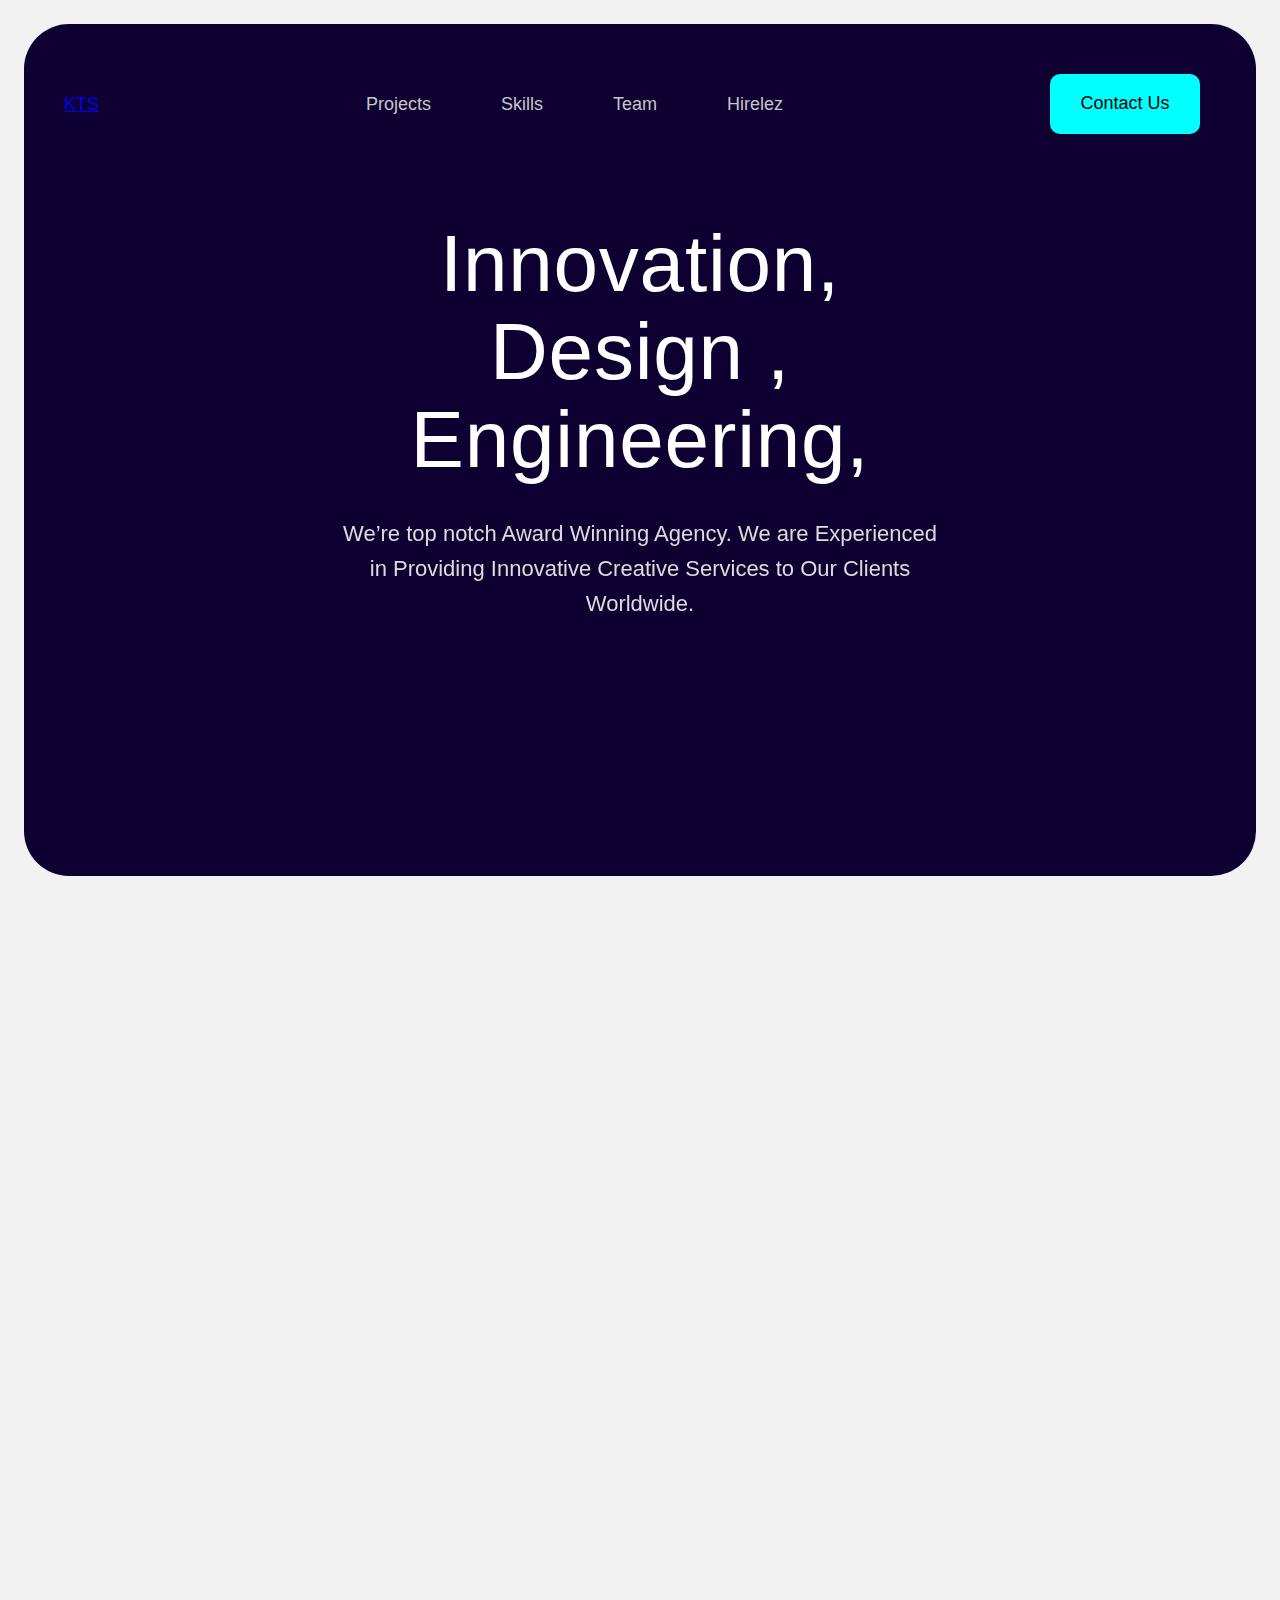
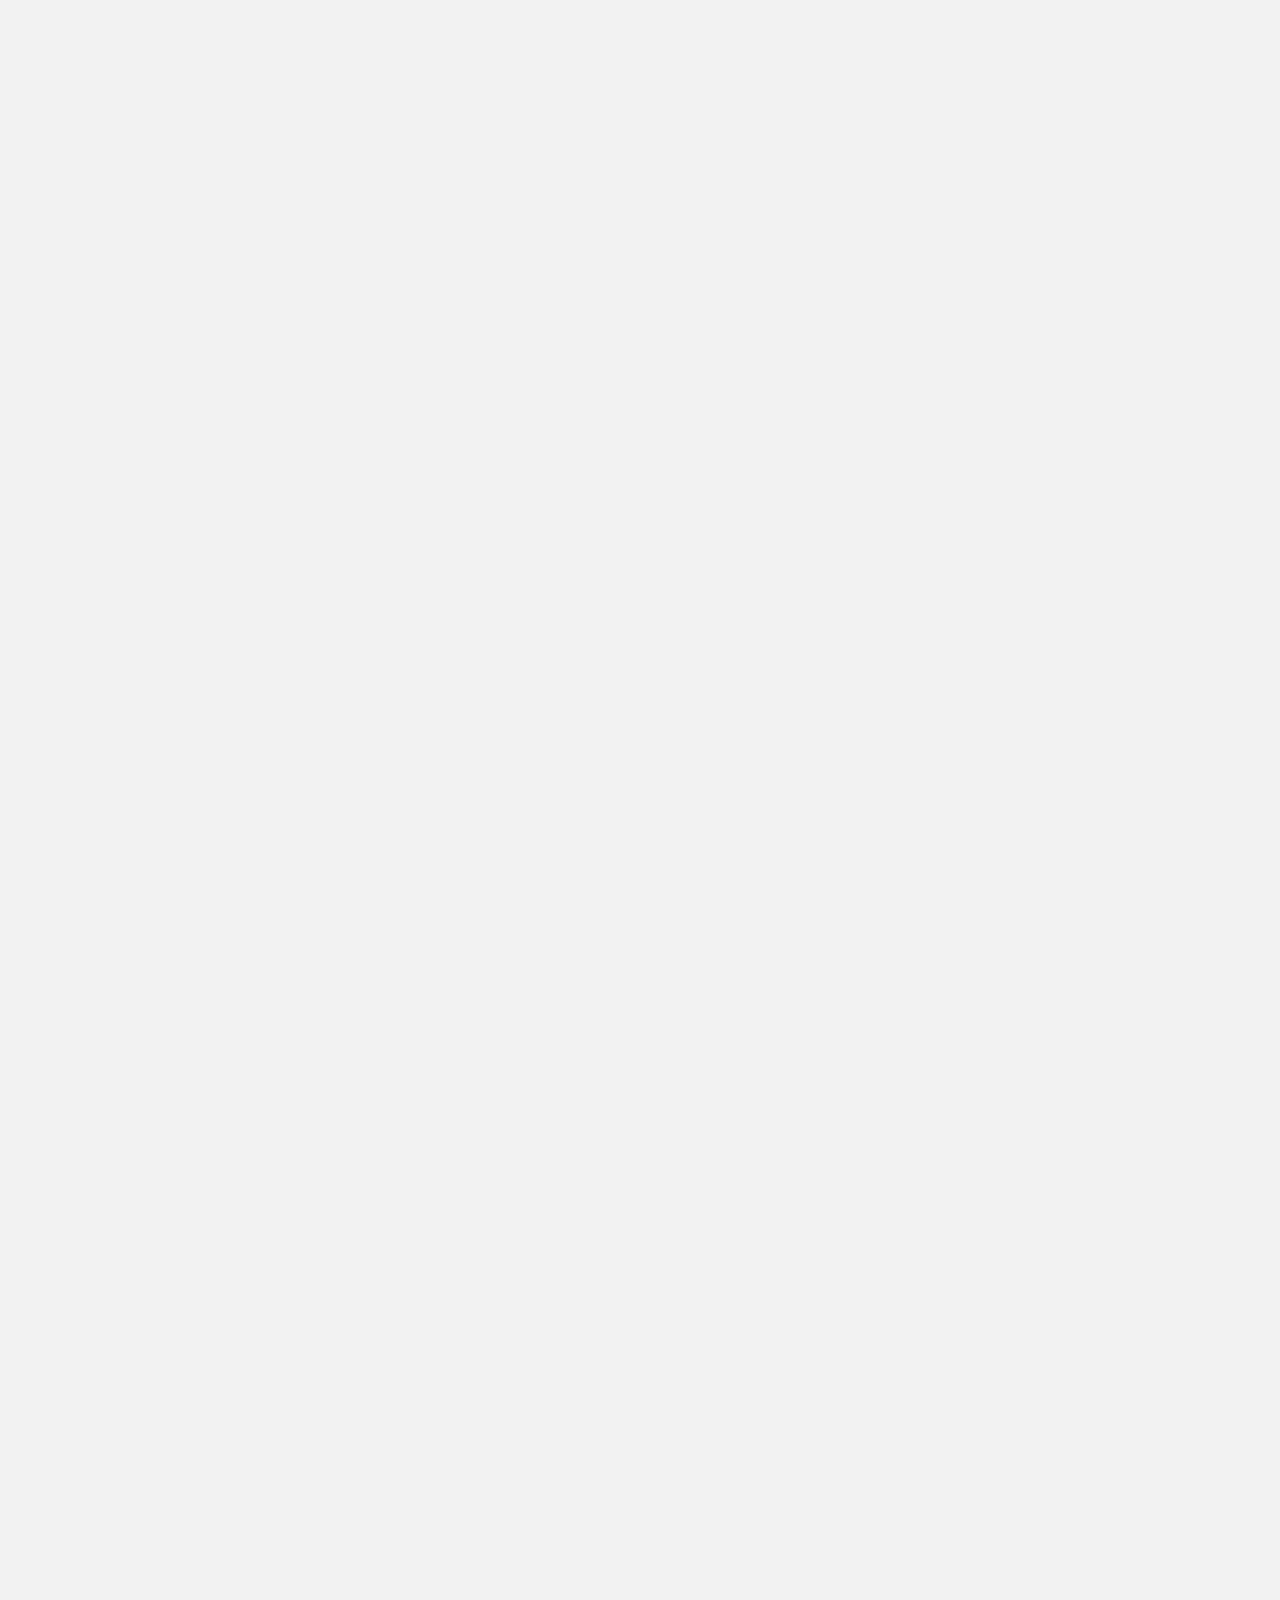
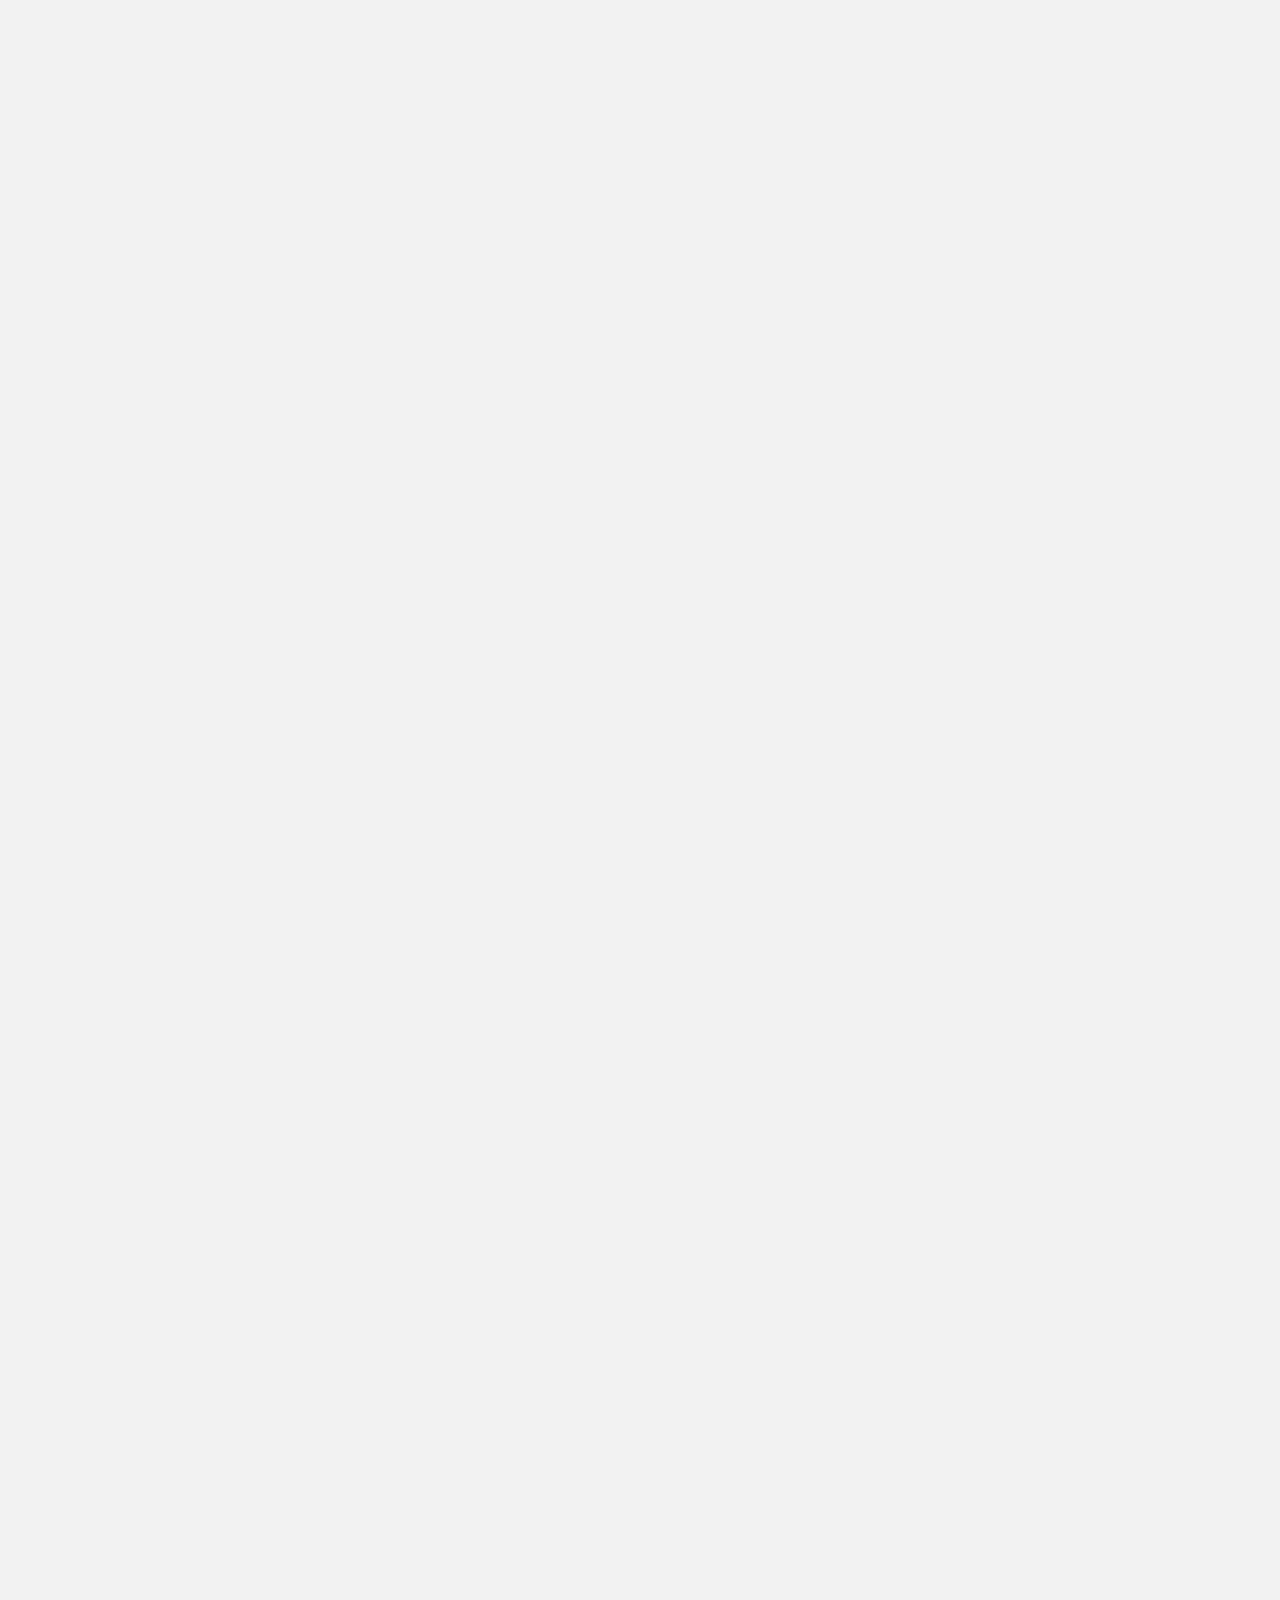
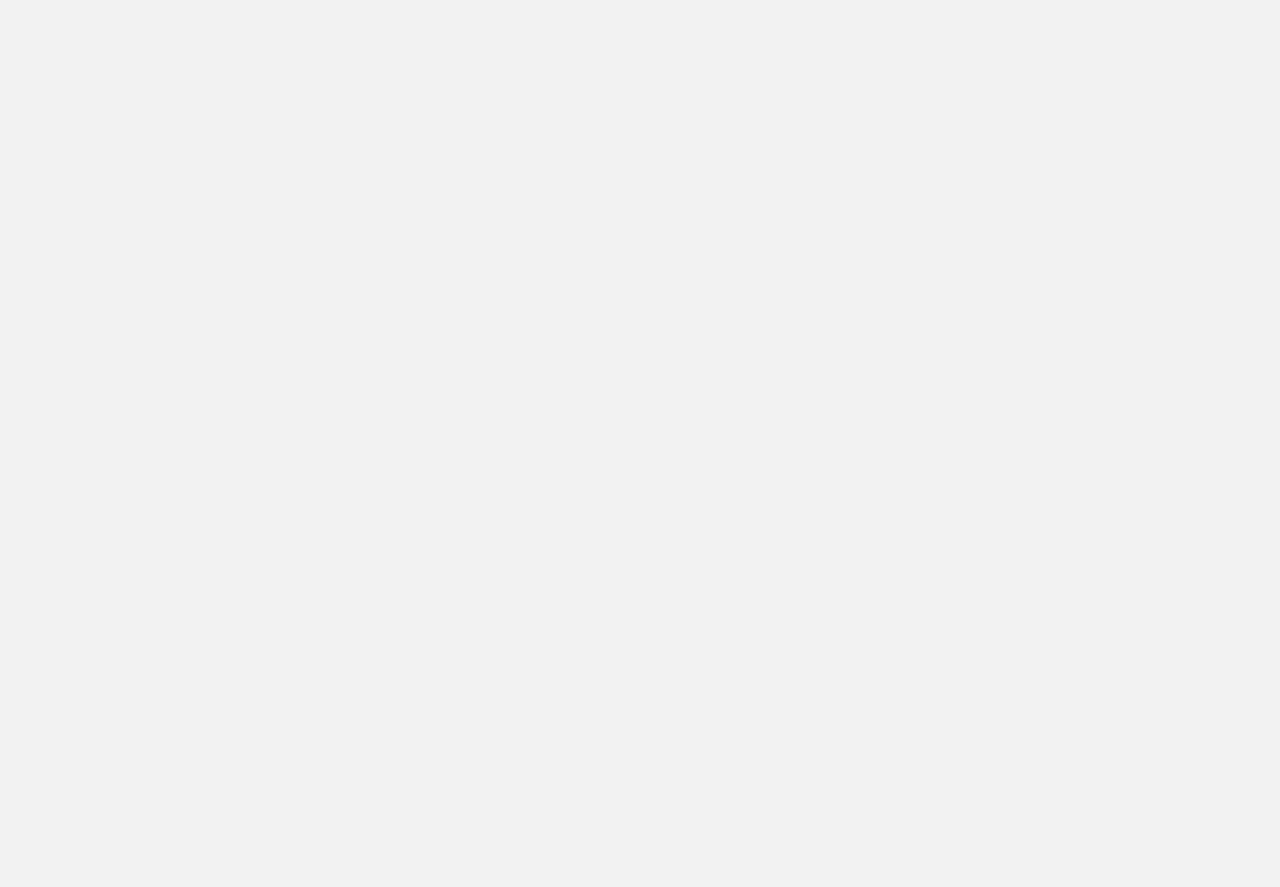
==== index.html @ 4990b923 "fix broken contact us pages" ====
<html
  class="w-mod-js w-mod-ix wf-halyarddisplay-n3-active wf-halyarddisplay-n4-active wf-halyarddisplay-n5-active wf-soleil-n3-active wf-halyarddisplay-n6-active wf-paralucent-n6-active wf-proximanova-n7-inactive wf-proximanova-n6-inactive wf-nimbussans-n4-inactive wf-nimbussans-n7-inactive wf-nimbussans-n3-inactive wf-classicourw-n4-inactive wf-soleil-n7-inactive wf-soleil-n5-inactive wf-soleil-n4-inactive wf-soleil-n6-inactive wf-birchstd-n4-inactive wf-freightbigpro-n9-inactive wf-freightbigpro-n4-inactive wf-freightbigpro-n3-inactive wf-canadatypegibson-n7-inactive wf-canadatypegibson-n2-inactive wf-canadatypegibson-n4-inactive wf-canadatypegibson-n6-inactive wf-canadatypegibson-n1-inactive wf-canadatypegibson-n3-inactive wf-canadatypegibson-n5-inactive wf-canadatypegibson-n9-inactive wf-filsonpro-n7-inactive wf-filsonpro-n3-inactive wf-filsonpro-n5-inactive wf-filsonpro-n4-inactive wf-sofiapro-n7-inactive wf-sofiapro-n3-inactive wf-sofiapro-n5-inactive wf-sofiapro-n4-inactive wf-acuminpro-n3-inactive wf-acuminpro-n4-inactive wf-niveaugrotesk-n3-inactive wf-niveaugrotesk-n4-inactive wf-niveaugrotesk-n5-inactive wf-niveaugrotesk-n7-inactive wf-englishgrotesque-n5-inactive wf-englishgrotesque-n1-inactive wf-englishgrotesque-n7-inactive wf-englishgrotesque-n3-inactive wf-paralucent-n3-inactive wf-paralucent-n7-inactive wf-paralucent-n5-inactive wf-agenda-n4-inactive wf-agenda-n5-inactive wf-navigo-n2-inactive wf-navigo-n3-inactive wf-navigo-n4-inactive wf-navigo-n7-inactive wf-poppins-n3-inactive wf-poppins-n4-inactive wf-poppins-n5-inactive wf-poppins-n6-inactive wf-poppins-n7-inactive wf-urbane-n7-inactive wf-urbane-n6-inactive wf-urbane-n2-inactive wf-urbane-n3-inactive wf-urbane-n5-inactive wf-regulatornova-n7-inactive wf-regulatornova-n6-inactive wf-regulatornova-n5-inactive wf-stratoslights-n4-inactive wf-stratos-n4-inactive wf-itcavantgardegothicpro-n7-inactive wf-itcavantgardegothicpro-n3-inactive wf-neuehaasgroteskdisplay-n4-inactive wf-neuehaasgroteskdisplay-n5-inactive wf-neuehaasgroteskdisplay-n6-inactive wf-neuehaasgroteskdisplay-n7-inactive wf-neuehaasgroteskdisplay-n9-inactive wf-neuehaasunica-n6-inactive wf-neuehaasunica-n7-inactive wf-neuehaasunica-n3-inactive wf-neuehaasunica-n5-inactive wf-neuehaasunica-n4-inactive wf-tradegothicnext-n7-inactive wf-tradegothicnext-i7-inactive wf-tradegothicnext-i4-inactive wf-tradegothicnext-n4-inactive wf-tradegothicnextcompressed-n7-inactive wf-tradegothicnextcompressed-n4-inactive wf-tradegothicnextcondensed-n7-inactive wf-tradegothicnextcondensed-i7-inactive wf-tradegothicnextcondensed-n4-inactive wf-tradegothicnextcondensed-i4-inactive wf-rocgrotesk-n5-inactive wf-rocgrotesk-n4-inactive wf-ivymode-n4-inactive wf-ivymode-n6-inactive wf-tgnsoftroundcomp-n7-inactive wf-tgnsoftroundcomp-n4-inactive wf-tgnsoftround-n7-inactive wf-tgnsoftround-n4-inactive wf-tgnsoftroundcon-n7-inactive wf-tgnsoftroundcon-n4-inactive wf-bilo-n2-inactive wf-bilo-n3-inactive wf-bilo-n4-inactive wf-bilo-n5-inactive wf-bilo-n6-inactive wf-bilo-n7-inactive wf-contraltobig-n4-inactive wf-elza-n4-inactive wf-elzatext-n5-inactive wf-elzatext-n4-inactive wf-articulatcf-n3-inactive wf-articulatcf-n4-inactive wf-articulatcf-n7-inactive wf-active"
>
  <head data-locator-hook-status-message="No valid renderers found.">
    <meta charset="utf-8" />
    <title>KTS Partners</title>
    <meta content="KTS" property="og:title" />
    <meta content="KTS" property="twitter:title" />
    <meta
      content="KTS Partners is a leading global technology consultancy that integrates strategy, design and software engineering to enable our clients to thrive."
      name="description"
    />
    <meta
      content="./assets/sc.png"
      property="og:image"
    />
    <meta content="KTS" property="twitter:title" />
    <meta
      content="./assets/sc.png"
      property="twitter:image"
    />
    <meta content="width=device-width, initial-scale=1" name="viewport" />
    <link href="./styles/style.css" rel="stylesheet" type="text/css" />
    <link href="./styles/inline.css" rel="stylesheet" type="text/css" />

    <script type="text/javascript"></script>
    <!--[if lt IE 9
      ]><script
        src="https://cdnjs.cloudflare.com/ajax/libs/html5shiv/3.7.3/html5shiv.min.js"
        type="text/javascript"
      ></script
    ><![endif]-->
    <script type="text/javascript">
      !(function (o, c) {
        var n = c.documentElement,
          t = " w-mod-";
        (n.className += t + "js"),
          ("ontouchstart" in o ||
            (o.DocumentTouch && c instanceof DocumentTouch)) &&
            (n.className += t + "touch");
      })(window, document);
    </script>
    <link
      href="https://assets.website-files.com/61c1b5d6cb8a0046c7fa6e82/61c1b942151e6a598748e1e8_favicon.jpg"
      rel="shortcut icon"
      type="image/x-icon"
    />
    <link
      href="https://assets.website-files.com/img/webclip.png"
      rel="apple-touch-icon"
    />

    <link
      rel="stylesheet"
      href="https://cdn.jsdelivr.net/npm/swiper@8/swiper-bundle.min.css"
    />
    <link
      href="https://cdnjs.cloudflare.com/ajax/libs/remodal/1.1.1/remodal.min.css"
      rel="stylesheet"
      type="text/css"
    />
    <link
      href="https://cdnjs.cloudflare.com/ajax/libs/remodal/1.1.1/remodal-default-theme.min.css"
      rel="stylesheet"
      type="text/css"
    />
    <script
      type="text/javascript"
      async=""
      src="//cdnjs.cloudflare.com/ajax/libs/mobile-detect/1.3.6/mobile-detect.min.js"
    ></script>
    <link
      rel="stylesheet"
      media="screen"
      href="//web.webformscr.com/apps/fc3/build/form-defaults.css?1712684273000"
    />
    <link 
      rel="stylesheet" 
      href="./styles/animations.css"
    />
    <script src="https://cdn.tailwindcss.com"></script>
  </head>
  <body
    data-new-gr-c-s-check-loaded="14.1172.0"
    data-gr-ext-installed=""
    style="padding-right: 8px"
  >
    <div class="page-wrap fade-in-element">
      <div class="w-embed"></div>
      <header style="opacity: 1" class="header">
        <div class="header-absolute ">
          <div class="content mod--header">
            <div class="header__columns">
              <div class="header__col">
                <a
                  href="#"
                  class="header__logo-link w-inline-block text-4xl text-white"
                >
                  KTS
                </a>
              </div>
              <div class="header__col mod--2">
                <a
                  href="#projects"
                  data-anim="link"
                  class="header__nav-link w-inline-block w--current"
                  ><div class="nav-txt-anim">
                    <div class="nav-txt mod--over">Projects</div>
                    <div class="nav-txt">Projects</div>
                  </div></a
                ><a
                  href="#skills"
                  data-anim="link"
                  class="header__nav-link w-inline-block"
                  ><div class="nav-txt-anim">
                    <div class="nav-txt mod--over">Skills</div>
                    <div class="nav-txt">Skills</div>
                  </div></a
                ><a
                  href="#team"
                  data-anim="link"
                  class="header__nav-link w-inline-block"
                  ><div class="nav-txt-anim">
                    <div class="nav-txt mod--over">Team</div>
                    <div class="nav-txt">Team</div>
                  </div></a
                ><a
                  href="#hirelez"
                  data-anim="link"
                  class="header__nav-link w-inline-block"
                  ><div class="nav-txt-anim">
                    <div class="nav-txt mod--over">Hirelez</div>
                    <div class="nav-txt">Hirelez</div>
                  </div></a
                >
              </div>
              <div class="header__col">
                <div class="header__buttons">
                  <a href="contact_us.html" class="btn mod--login w-inline-block">
                    <div class="btn-login__ico-wrap">Contact Us</div>
                  </a>
                </div>
                <div class="header__humburger-wrap hidden">
                  <div class="header__humb">
                    <div class="header__humb-line mod--1"></div>
                    <div class="header__humb-line mod--2"></div>
                    <div class="header__humb-line mod--3"></div>
                  </div>
                  <div class="header__humb-close"></div>
                </div>
              </div>
            </div>
          </div>
        </div>
        <div style="display: none" class="menu">
          <div style="opacity: 0; height: 0px" class="menu__content">
            <nav
              style="
                opacity: 0;
                transform: translate3d(0px, 100px, 0px) scale3d(1, 1, 1)
                  rotateX(0deg) rotateY(0deg) rotateZ(0deg) skew(0deg, 0deg);
                transform-style: preserve-3d;
              "
              class="menu__nav"
            >
              <a href="#projects" class="menu__nav-link w--current"
                >Projects</a
              ><a href="#skills" class="menu__nav-link">Skills</a
              ><a href="#team" class="menu__nav-link">Team</a
              ><a href="#hirelez" class="menu__nav-link">Hirelez</a>
            </nav>
            <div
              style="
                opacity: 0;
                transform: translate3d(0px, 100px, 0px) scale3d(1, 1, 1)
                  rotateX(0deg) rotateY(0deg) rotateZ(0deg) skew(0deg, 0deg);
                transform-style: preserve-3d;
              "
              class="menu__buttons"
            >
              <a
                data-anim="login"
                href="#"
                class="btn mod--login w-inline-block"
                ><div class="btn-login__ico-wrap">
                  <div class="btn-login__arrow">
                    <img
                      src="https://assets.website-files.com/61c1b5d6cb8a0046c7fa6e82/61c33a7e3ca198c5c9181b5d_ico_login1.svg"
                      loading="lazy"
                      alt=""
                      class="btn-login__ico mod--0"
                    /><img
                      src="https://assets.website-files.com/61c1b5d6cb8a0046c7fa6e82/61c33a7e3ca198c5c9181b5d_ico_login1.svg"
                      loading="lazy"
                      alt=""
                      class="btn-login__ico mod--1"
                    />
                  </div>
                  <img
                    src="https://assets.website-files.com/61c1b5d6cb8a0046c7fa6e82/61c33a7d370af265295f8eed_ico_login2.svg"
                    loading="lazy"
                    alt=""
                    class="btn-login__ico mod--2"
                  /></div></a
              ><a
                href="#"
                class="btn btn--reg w-button"
                >Sign Up</a
              >
            </div>
          </div>
        </div>
      </header>
      <main class="main">
        <section
          id="hero"
          data-w-id="9a8c8c5e-18d4-aeb9-bc37-bac71fe0745b"
          class="section mod--hero page-snappy fade-in-element"
        >
          <div style="opacity: 1" class="content mod--hero">
            <div class="hero__content">
              <h1 class="heading1 mod--hero">
                Innovation, <br />
                Design&nbsp;, Engineering,
              </h1>
              <p class="hero__p">
                We’re top notch Award Winning Agency. We are Experienced in
                Providing Innovative Creative Services to Our Clients Worldwide.
              </p>
            </div>
          </div>
          <div class="bg">
            <div
              style="width: 100%;"
              class="bg__kts md:rounded-5xl rounded-none h-[100vh] md:h-[95vh]"
            ></div>
            <div
              class="bg__img-wrap mod--1"
              style="
                will-change: transform;
                transform: translate3d(0px, -0.02px, 0px) scale3d(1, 1, 1)
                  rotateX(0deg) rotateY(0deg) rotateZ(0deg) skew(0deg, 0deg);
                transform-style: preserve-3d;
              "
            >
              <img
                src="https://assets.website-files.com/61c1b5d6cb8a0046c7fa6e82/61c1c00ac6231e8007e01811_hero_illustr-01.svg"
                loading="eager"
                style="
                  transform: translate3d(0%, 0px, 0px) scale3d(1, 1, 1)
                    rotateX(0deg) rotateY(0deg) rotateZ(0deg) skew(0deg, 0deg);
                  transform-style: preserve-3d;
                "
                alt=""
                class="bg__img mod--1"
              />
            </div>
            <div
              class="bg__img-wrap mod--2"
              style="
                will-change: transform;
                transform: translate3d(0px, 0.02%, 0px) scale3d(1, 1, 1)
                  rotateX(0deg) rotateY(0deg) rotateZ(0deg) skew(0deg, 0deg);
                transform-style: preserve-3d;
              "
            >
              <img
                src="https://assets.website-files.com/61c1b5d6cb8a0046c7fa6e82/61c1c0091b91c1cbb7cad7e1_hero_illustr-02.svg"
                loading="eager"
                style="
                  transform: translate3d(0px, 0%, 0px) scale3d(1, 1, 1)
                    rotateX(0deg) rotateY(0deg) rotateZ(0deg) skew(0deg, 0deg);
                  transform-style: preserve-3d;
                "
                alt=""
                class="bg__img mod--2"
              />
            </div>
            <div
              class="bg__img-wrap mod--3"
              style="
                will-change: transform;
                transform: translate3d(0px, 0.02px, 0px) scale3d(1, 1, 1)
                  rotateX(0deg) rotateY(0deg) rotateZ(0deg) skew(0deg, 0deg);
                transform-style: preserve-3d;
              "
            >
              <img
                src="https://assets.website-files.com/61c1b5d6cb8a0046c7fa6e82/61c1c00acd123f38faf9fcf1_hero_illustr-04.svg"
                loading="eager"
                style="
                  opacity: 1;
                  transform: translate3d(0px, 0px, 0px) scale3d(1, 1, 1)
                    rotateX(0deg) rotateY(0deg) rotateZ(0deg) skew(0deg, 0deg);
                  transform-style: preserve-3d;
                "
                alt=""
                class="bg__img mod--3"
              />
            </div>
            <div
              class="bg__img-wrap mod--4"
              style="
                will-change: transform;
                transform: translate3d(0px, -0.02px, 0px) scale3d(1, 1, 1)
                  rotateX(0deg) rotateY(0deg) rotateZ(0deg) skew(0deg, 0deg);
                transform-style: preserve-3d;
              "
            >
              <img
                src="https://assets.website-files.com/61c1b5d6cb8a0046c7fa6e82/61c1c00afa26111b563f2134_hero_illustr-03.svg"
                loading="eager"
                style="
                  transform: translate3d(0%, 0px, 0px) scale3d(1, 1, 1)
                    rotateX(0deg) rotateY(0deg) rotateZ(0deg) skew(0deg, 0deg);
                  transform-style: preserve-3d;
                "
                alt=""
                class="bg__img mod--4"
              />
            </div>
          </div>
        </section>
        <main class="w-full flex-auto">
          <div
            class="mx-auto max-w-7xl px-6 lg:px-8 mt-24 sm:mt-32 md:mt-4 flex items-center fade-in-element"
          >
            <div class="mx-auto max-w-2xl lg:max-w-none w-full">
              <div
                class="max-w-3xl"
                style="opacity: 1; transform: translateY(24px) translateZ(0)"
              >
                <h1
                  class="font-display text-5xl font-medium tracking-tight text-[#0e0031] [text-wrap:balance] sm:text-7xl"
                >
                  Award-winning development consultant based in Nigeria.
                </h1>
                <p class="mt-6 text-xl text-neutral-600 fade-in-element">
                  We're a leading global technology consultancy that integrates
                  strategy, design and software engineering to enable our
                  clients to thrive.

                  <br />
                  <br />
                  For over 5 years, we’ve been at the forefront of digital
                  innovation and have vast experience creating adaptable
                  technology platforms, designing world-class digital products
                  and harnessing the power of data and AI to unlock new sources
                  of value.
                  <br />
                  <br />
                  We’re laser-focused on transforming your digital journey so
                  you can make extraordinary impact today, tomorrow and beyond.
                </p>
              </div>
            </div>
          </div>
          <div
            class="mx-auto max-w-7xl px-6 lg:px-8 mt-24 sm:mt-32 lg:mt-40 snap-start fade-in-element"
            id="projects"
          >
            <div class="mx-auto max-w-2xl lg:max-w-none">
              <div
                class="max-w-2xl"
                style="opacity: 1; transform: translateY(24px) translateZ(0)"
              >
                <h2>
                  <span
                    class="block font-display tracking-tight [text-wrap:balance] text-4xl font-medium sm:text-5xl text-neutral-950"
                    >Harnessing technology for a brighter future</span
                  >
                </h2>
                <div class="mt-6 text-xl text-neutral-600">
                  <p>
                    We believe technology is the answer to the world’s greatest
                    challenges. We have worked on a wide range of projects that
                    have helped our clients to innovate, grow and succeed.
                  </p>
                </div>
              </div>
            </div>
          </div>
          <div class="mx-auto max-w-7xl px-6 lg:px-8 mt-16 snap-start fade-in-element">
            <div class="mx-auto max-w-2xl lg:max-w-none">
              <div class="grid grid-cols-1 gap-8 lg:grid-cols-3">
                <div
                  class="flex"
                  style="opacity: 1; transform: translateY(24px) translateZ(0)"
                >
                  <article
                    class="relative flex w-full flex-col rounded-3xl p-6 ring-1 ring-neutral-950/5 transition hover:bg-neutral-50 sm:p-8"
                  >
                    <h3>
                      <a href="/projects/hirelez.html">
                        <span class="absolute inset-0 rounded-3xl"></span>
                        <img
                          alt="FamilyFund"
                          loading="lazy"
                          width="36"
                          height="36"
                          decoding="async"
                          data-nimg="1"
                          class="h-16 w-16"
                          style="color: transparent"
                          src="https://studio.tailwindui.com/_next/static/media/logomark-dark.73187f97.svg"
                        />
                      </a>
                    </h3>
                    <p class="mt-6 flex gap-x-2 text-sm text-neutral-950">
                      <time datetime="2023" class="font-semibold">Tool</time>
                      <span class="text-neutral-300" aria-hidden="true">/</span>
                      <span>Human Resources</span>
                    </p>
                    <p
                      class="mt-6 font-display text-2xl font-semibold text-neutral-950"
                    >
                      Hirelez
                    </p>
                    <p class="mt-4 text-base text-neutral-600">
                      Hirelez is a dynamic platform designed to connect
                      consumers with businesses that can meet their immediate
                      needs. It serves as a marketplace where solution seekers
                      and problem solvers converge seamlessly.
                    </p>
                  </article>
                </div>
                <div
                  class="flex"
                  style="opacity: 1; transform: translateY(24px) translateZ(0)"
                >
                  <article
                    class="relative flex w-full flex-col rounded-3xl p-6 ring-1 ring-neutral-950/5 transition hover:bg-neutral-50 sm:p-8"
                  >
                    <h3>
                      <a href="/projects/afrilearn.html">
                        <span class="absolute inset-0 rounded-3xl"></span>
                        <img
                          alt="Unseal"
                          loading="lazy"
                          width="36"
                          height="36"
                          decoding="async"
                          data-nimg="1"
                          class="h-16 w-16"
                          style="color: transparent"
                          src="https://studio.tailwindui.com/_next/static/media/logomark-dark.00d7d7b3.svg"
                        />
                      </a>
                    </h3>
                    <p class="mt-6 flex gap-x-2 text-sm text-neutral-950">
                      <time datetime="2022" class="font-semibold">Tool</time>
                      <span class="text-neutral-300" aria-hidden="true">/</span>
                      <span>Educational</span>
                    </p>
                    <p
                      class="mt-6 font-display text-2xl font-semibold text-neutral-950"
                    >
                      AfriLearn
                    </p>
                    <p class="mt-4 text-base text-neutral-600">
                      AfriLearn is an educational app that helps users learn the
                      diverse african languages, from beginners to experts.
                      AfriLearn is your gateway to mastering Africa's diverse
                      and culturally significant languages.
                    </p>
                  </article>
                </div>
              </div>
            </div>
          </div>
          <div
            class="relative isolate bg-neutral-50 py-16 sm:py-28 md:py-32 mt-24 sm:mt-32 lg:mt-40 fade-in-element"
          >
            <svg
              aria-hidden="true"
              class="absolute inset-0 -z-10 h-full w-full fill-neutral-100 stroke-neutral-950/5 [mask-image:linear-gradient(to_bottom_left,white_50%,transparent_60%)]"
            >
              <rect
                width="100%"
                height="100%"
                fill="url(#:Rp7qlba:)"
                stroke-width="0"
              ></rect>
              <svg x="50%" y="-256" stroke-width="0" class="overflow-visible">
                <path
                  transform="translate(64 160)"
                  d="M45.119 4.5a11.5 11.5 0 0 0-11.277 9.245l-25.6 128C6.82 148.861 12.262 155.5 19.52 155.5h63.366a11.5 11.5 0 0 0 11.277-9.245l25.6-128c1.423-7.116-4.02-13.755-11.277-13.755H45.119Z"
                ></path>
                <path
                  transform="translate(128 320)"
                  d="M45.119 4.5a11.5 11.5 0 0 0-11.277 9.245l-25.6 128C6.82 148.861 12.262 155.5 19.52 155.5h63.366a11.5 11.5 0 0 0 11.277-9.245l25.6-128c1.423-7.116-4.02-13.755-11.277-13.755H45.119Z"
                ></path>
                <path
                  transform="translate(288 480)"
                  d="M45.119 4.5a11.5 11.5 0 0 0-11.277 9.245l-25.6 128C6.82 148.861 12.262 155.5 19.52 155.5h63.366a11.5 11.5 0 0 0 11.277-9.245l25.6-128c1.423-7.116-4.02-13.755-11.277-13.755H45.119Z"
                ></path>
                <path
                  transform="translate(512 320)"
                  d="M45.119 4.5a11.5 11.5 0 0 0-11.277 9.245l-25.6 128C6.82 148.861 12.262 155.5 19.52 155.5h63.366a11.5 11.5 0 0 0 11.277-9.245l25.6-128c1.423-7.116-4.02-13.755-11.277-13.755H45.119Z"
                ></path>
                <path
                  transform="translate(544 640)"
                  d="M45.119 4.5a11.5 11.5 0 0 0-11.277 9.245l-25.6 128C6.82 148.861 12.262 155.5 19.52 155.5h63.366a11.5 11.5 0 0 0 11.277-9.245l25.6-128c1.423-7.116-4.02-13.755-11.277-13.755H45.119Z"
                ></path>
                <path
                  transform="translate(320 800)"
                  d="M45.119 4.5a11.5 11.5 0 0 0-11.277 9.245l-25.6 128C6.82 148.861 12.262 155.5 19.52 155.5h63.366a11.5 11.5 0 0 0 11.277-9.245l25.6-128c1.423-7.116-4.02-13.755-11.277-13.755H45.119Z"
                ></path>
              </svg>
              <defs>
                <pattern
                  id=":Rp7qlba:"
                  width="96"
                  height="480"
                  x="50%"
                  patternUnits="userSpaceOnUse"
                  patternTransform="translate(0 -256)"
                  fill="none"
                >
                  <path
                    d="M128 0 98.572 147.138A16 16 0 0 1 82.883 160H13.117a16 16 0 0 0-15.69 12.862l-26.855 134.276A16 16 0 0 1-45.117 320H-116M64-160 34.572-12.862A16 16 0 0 1 18.883 0h-69.766a16 16 0 0 0-15.69 12.862l-26.855 134.276A16 16 0 0 1-109.117 160H-180M192 160l-29.428 147.138A15.999 15.999 0 0 1 146.883 320H77.117a16 16 0 0 0-15.69 12.862L34.573 467.138A16 16 0 0 1 18.883 480H-52M-136 480h58.883a16 16 0 0 0 15.69-12.862l26.855-134.276A16 16 0 0 1-18.883 320h69.766a16 16 0 0 0 15.69-12.862l26.855-134.276A16 16 0 0 1 109.117 160H192M-72 640h58.883a16 16 0 0 0 15.69-12.862l26.855-134.276A16 16 0 0 1 45.117 480h69.766a15.999 15.999 0 0 0 15.689-12.862l26.856-134.276A15.999 15.999 0 0 1 173.117 320H256M-200 320h58.883a15.999 15.999 0 0 0 15.689-12.862l26.856-134.276A16 16 0 0 1-82.883 160h69.766a16 16 0 0 0 15.69-12.862L29.427 12.862A16 16 0 0 1 45.117 0H128"
                  ></path>
                </pattern>
              </defs>
            </svg>
            <div class="mx-auto max-w-7xl px-6 lg:px-8">
              <div class="mx-auto max-w-2xl lg:max-w-none">
                <div
                  style="opacity: 1; transform: translateY(24px) translateZ(0)"
                >
                  <figure class="mx-auto max-w-4xl">
                    <blockquote
                      class="relative font-display text-3xl font-medium tracking-tight text-neutral-950 sm:text-4xl"
                    >
                      <p
                        class="before:content-[&#x27;“&#x27;] after:content-[&#x27;”&#x27;] sm:before:absolute sm:before:right-full"
                      >
                        The team at KTS went above and beyond with our project,
                        even finding ways to ensure top security while
                        maintaining the best quality software products.
                      </p>
                      <div class="mt-5 text-xl font-italic">A Happy Client</div>
                    </blockquote>
                  </figure>
                </div>
              </div>
            </div>
          </div>
          <div class="mx-auto max-w-7xl px-6 lg:px-8 mt-24 sm:mt-32 lg:mt-40  fade-in-element" id="skills">
            <div class="mx-auto max-w-2xl lg:max-w-none">
              <div
                class="max-w-2xl"
                style="opacity: 1; transform: translateY(24px) translateZ(0)"
              >
                <h2>
                  <span
                    class="mb-6 block font-display text-base font-semibold text-neutral-950"
                    >Services</span
                  >
                  <span class="sr-only">- </span>
                  <span
                    class="block font-display tracking-tight [text-wrap:balance] text-4xl font-medium sm:text-5xl text-neutral-950"
                    >We help you identify, explore and respond to new
                    opportunities.</span
                  >
                </h2>
                <div class="mt-6 text-xl text-neutral-600">
                  <p>
                    At KTS, we pride ourselves on a diverse and robust skill set
                    that enables us to deliver exceptional solutions tailored to
                    your needs. Our team is proficient in a wide range of
                    technologies and disciplines, ensuring we can handle any
                    project with expertise and precision.
                  </p>
                </div>
              </div>
            </div>
          </div>
          <div class="mx-auto max-w-7xl px-6 lg:px-8 mt-16 fade-in-element">
            <div class="mx-auto max-w-2xl lg:max-w-none">
              <div class="lg:flex lg:items-center lg:justify-end">
                <div
                  class="flex justify-center lg:w-1/2 lg:justify-end lg:pr-12"
                >
                  <div
                    class="w-[33.75rem] flex-none lg:w-[45rem]"
                    style="
                      opacity: 1;
                      transform: translateY(24px) translateZ(0);
                    "
                  >
                    <div
                      class="justify-center lg:justify-end relative flex aspect-[719/680] w-full grayscale lg:block hidden"
                    >
                      <svg viewBox="0 0 655 680" fill="none" class="h-full">
                        <g clip-path="url(#:S1:-clip)" class="group">
                          <g
                            class="origin-center scale-100 transition duration-500 motion-safe:group-hover:scale-105"
                          >
                            <foreignObject width="655" height="680">
                              <img
                                alt=""
                                loading="lazy"
                                width="2400"
                                height="3000"
                                decoding="async"
                                data-nimg="1"
                                class="w-full bg-neutral-100 object-cover"
                                style="
                                  color: transparent;
                                  aspect-ratio: 655 / 680;
                                "
                                sizes="(min-width: 1024px) 41rem, 31rem"
                                srcset="https://studio.tailwindui.com/_next/image?url=%2F_next%2Fstatic%2Fmedia%2Flaptop.22dcb094.jpg&w=750&q=75"
                              />
                            </foreignObject>
                          </g>
                          <use
                            href="#:S1:-shape"
                            stroke-width="2"
                            class="stroke-neutral-950/10"
                          ></use>
                        </g>
                        <defs>
                          <clipPath id=":S1:-clip">
                            <path
                              id=":S1:-shape"
                              d="M537.827 9.245A11.5 11.5 0 0 1 549.104 0h63.366c7.257 0 12.7 6.64 11.277 13.755l-25.6 128A11.5 11.5 0 0 1 586.87 151h-28.275a15.999 15.999 0 0 0-15.689 12.862l-59.4 297c-1.98 9.901 5.592 19.138 15.689 19.138h17.275l.127.001c.85.009 1.701.074 2.549.009 11.329-.874 21.411-7.529 24.88-25.981.002-.012.016-.016.023-.007.008.009.022.005.024-.006l24.754-123.771A11.5 11.5 0 0 1 580.104 321h63.366c7.257 0 12.7 6.639 11.277 13.755l-25.6 128A11.5 11.5 0 0 1 617.87 472H559c-22.866 0-28.984 7.98-31.989 25.931-.004.026-.037.035-.052.014-.015-.02-.048-.013-.053.012l-24.759 123.798A11.5 11.5 0 0 1 490.87 631h-29.132a14.953 14.953 0 0 0-14.664 12.021c-4.3 21.502-23.18 36.979-45.107 36.979H83.502c-29.028 0-50.8-26.557-45.107-55.021l102.4-512C145.096 91.477 163.975 76 185.902 76h318.465c10.136 0 21.179-5.35 23.167-15.288l10.293-51.467Zm-512 160A11.5 11.5 0 0 1 37.104 160h63.366c7.257 0 12.7 6.639 11.277 13.755l-25.6 128A11.5 11.5 0 0 1 74.87 311H11.504c-7.257 0-12.7-6.639-11.277-13.755l25.6-128Z"
                              fill-rule="evenodd"
                              clip-rule="evenodd"
                            ></path>
                          </clipPath>
                        </defs>
                      </svg>
                    </div>
                  </div>
                </div>
                <div>
                  <ul
                    role="list"
                    class="text-base text-neutral-600 mt-16 lg:mt-0 lg:w-1/2 lg:min-w-[33rem] lg:pl-4"
                  >
                    <li class="group mt-10 first:mt-0">
                      <div
                        style="
                          opacity: 1;
                          transform: translateY(24px) translateZ(0);
                        "
                      >
                        <div
                          class="pt-10 group-first:pt-0 group-first:before:hidden group-first:after:hidden relative before:absolute after:absolute before:bg-neutral-950 after:bg-neutral-950/10 before:left-0 before:top-0 before:h-px before:w-6 after:left-8 after:right-0 after:top-0 after:h-px"
                        >
                          <strong class="font-semibold text-neutral-950"
                            >Web development.
                          </strong>
                          We specialise in crafting beautiful, high quality web
                          pages and web applications. Front-End Development &
                          Backend Development
                        </div>
                      </div>
                    </li>
                    <li class="group mt-10 first:mt-0">
                      <div
                        style="
                          opacity: 1;
                          transform: translateY(24px) translateZ(0);
                        "
                      >
                        <div
                          class="pt-10 group-first:pt-0 group-first:before:hidden group-first:after:hidden relative before:absolute after:absolute before:bg-neutral-950 after:bg-neutral-950/10 before:left-0 before:top-0 before:h-px before:w-6 after:left-8 after:right-0 after:top-0 after:h-px"
                        >
                          <strong class="font-semibold text-neutral-950"
                            >Mobile Application development.
                          </strong>
                          We have a team of skilled developers who are experts
                          in the latest app frameworks, for building scalable
                          and bug-free mobile applications for Android and IOS
                          devices
                        </div>
                      </div>
                    </li>
                    <li class="group mt-10 first:mt-0">
                      <div
                        style="
                          opacity: 1;
                          transform: translateY(24px) translateZ(0);
                        "
                      >
                        <div
                          class="pt-10 group-first:pt-0 group-first:before:hidden group-first:after:hidden relative before:absolute after:absolute before:bg-neutral-950 after:bg-neutral-950/10 before:left-0 before:top-0 before:h-px before:w-6 after:left-8 after:right-0 after:top-0 after:h-px"
                        >
                          <strong class="font-semibold text-neutral-950"
                            >Customer relationship management (CRM) Solutions
                          </strong>
                        </div>
                      </div>
                    </li>
                  </ul>
                </div>
              </div>
            </div>
          </div>
        </main>
        <section id="work" class="section mod--work fade-in-element">
          <div
            data-w-id="23aa82da-d192-8dd9-fd6c-34b1289acbf1"
            class="content mt-8"
            style="
              opacity: 1;
              transform: translate3d(0px, 0px, 0px) scale3d(1, 1, 1)
                rotateX(0deg) rotateY(0deg) rotateZ(0deg) skew(0deg, 0deg);
              transform-style: preserve-3d;
            "
          >
            <h2 class="heading--center text-3xl">
              Work even more <br />efficiently with KTS
            </h2>
            <div
              data-swiper="work"
              class="swiper mod--work swiper-initialized swiper-horizontal swiper-pointer-events swiper-backface-hidden"
            >
              <div
                class="swiper-wrapper koplk"
                id="swiper-wrapper-63f591079bcfae94b"
                aria-live="polite"
                style="transform: translate3d(0px, 0px, 0px); height: 350px"
              >
                <div
                  data-w-id="f29f62bd-d2b8-d92f-ba3b-fec3f8494fcb"
                  class="swiper-slide mod--work swiper-slide-active"
                  style="
                    opacity: 1;
                    width: 356.333px;
                    transform: translate3d(0px, 0px, 0px) scale3d(1, 1, 1)
                      rotateX(0deg) rotateY(0deg) rotateZ(0deg) skew(0deg, 0deg);
                    transform-style: preserve-3d;
                    margin-right: 40px;
                  "
                  role="group"
                  aria-label="1 / 3"
                >
                  <div class="work__card">
                    <div class="work__ico-wrap">
                      <div class="work__ico-anim">
                        <img
                          src="https://assets.website-files.com/61c1b5d6cb8a0046c7fa6e82/61c1c00a889e5f20911275b4_work_ico-01.svg"
                          loading="lazy"
                          alt=""
                          class="work__ico"
                        /><img
                          src="https://assets.website-files.com/61c1b5d6cb8a0046c7fa6e82/61c1c00a889e5f20911275b4_work_ico-01.svg"
                          loading="eager"
                          alt=""
                          class="work__ico mod--over"
                        />
                      </div>
                    </div>
                    <h3 class="work__title">
                      End-to-End<br />Software Development
                    </h3>
                    <p class="work__p text-base">
                      We manage end to end software development, and ensure a
                      delivery of a working product from idea to prototype.
                    </p>
                  </div>
                </div>
                <div
                  data-w-id="b4d1f57e-f6da-36d3-f9fc-34dd29e90da3"
                  class="swiper-slide mod--work swiper-slide-next"
                  style="
                    opacity: 1;
                    width: 356.333px;
                    transform: translate3d(0px, 0px, 0px) scale3d(1, 1, 1)
                      rotateX(0deg) rotateY(0deg) rotateZ(0deg) skew(0deg, 0deg);
                    transform-style: preserve-3d;
                    margin-right: 40px;
                  "
                  role="group"
                  aria-label="2 / 3"
                >
                  <div class="work__card">
                    <div class="work__ico-wrap">
                      <div class="work__ico-anim">
                        <img
                          src="https://assets.website-files.com/61c1b5d6cb8a0046c7fa6e82/61c1c00aad780a2a6c3d5587_work_ico-02.svg"
                          loading="lazy"
                          alt=""
                          class="work__ico"
                        /><img
                          src="https://assets.website-files.com/61c1b5d6cb8a0046c7fa6e82/61c1c00aad780a2a6c3d5587_work_ico-02.svg"
                          loading="eager"
                          alt=""
                          class="work__ico mod--over"
                        />
                      </div>
                    </div>
                    <h3 class="work__title">IT Infrastructure Solutions</h3>
                    <p class="work__p text-base">
                      IT Infrastructure Solutions Customize, Upgrade, and
                      Optimize an existing setup using state-of-the-art
                      technology for your organization.
                    </p>
                  </div>
                </div>
                <div
                  data-w-id="7cbf0612-69fa-d5d9-0be0-c9398f6d2040"
                  class="swiper-slide mod--work"
                  style="
                    opacity: 1;
                    width: 356.333px;
                    transform: translate3d(0px, 0px, 0px) scale3d(1, 1, 1)
                      rotateX(0deg) rotateY(0deg) rotateZ(0deg) skew(0deg, 0deg);
                    transform-style: preserve-3d;
                    margin-right: 40px;
                  "
                  role="group"
                  aria-label="3 / 3"
                >
                  <div class="work__card">
                    <div class="work__ico-wrap">
                      <div class="work__ico-anim">
                        <img
                          src="https://assets.website-files.com/61c1b5d6cb8a0046c7fa6e82/61c1c00aad35eb9e9990de6b_work_ico-03.svg"
                          loading="lazy"
                          alt=""
                          class="work__ico"
                        /><img
                          src="https://assets.website-files.com/61c1b5d6cb8a0046c7fa6e82/61c1c00aad35eb9e9990de6b_work_ico-03.svg"
                          loading="eager"
                          alt=""
                          class="work__ico mod--over"
                        />
                      </div>
                    </div>
                    <h3 class="work__title">Project Management</h3>
                    <p class="work__p text-base">
                      With our deep technical expertise in ERP solutions, We
                      effectively and efficiently deploy powerful business
                      solutions which will help you achieve your business
                      objectives and improve your organizational objectives.
                    </p>
                  </div>
                </div>
              </div>
              <span
                class="swiper-notification"
                aria-live="assertive"
                aria-atomic="true"
              ></span>
            </div>
            <div
              data-swiper="pagination-work"
              class="swiper__pagination swiper-pagination-clickable swiper-pagination-bullets swiper-pagination-horizontal swiper-pagination-lock"
            >
              <span
                class="swiper-pagination-bullet swiper-pagination-bullet-active"
                tabindex="0"
                role="button"
                aria-label="Go to slide 1"
                aria-current="true"
              ></span>
            </div>
          </div>
        </section>
        <section
          id="hirelez"
          data-w-id="ef24d293-9726-646e-03fa-a7f9a6640997"
          class="section mod--business fade-in-element"
        >
          <div class="content">
            <div class="business__columns">
              <div
                data-w-id="749bb4b0-9493-3a9a-c11a-8d461eb67f80"
                class="business__col mod--1 lg:flex hidden"
                style="opacity: 1"
              >
                <div
                  data-w-id="bad80ba7-9c77-b035-8ffc-c42cdbe6f9c4"
                  class="stat-block"
                  style="
                    transform: translate3d(0px, 0px, 0px) scale3d(1, 1, 1)
                      rotateX(0deg) rotateY(0deg) rotateZ(0deg) skew(0deg, 0deg);
                    transform-style: preserve-3d;
                  "
                >
                  <div class="stat__txt-wrap"></div>
                  <img
                    src="https://cdn.prod.website-files.com/660dcc7f45ad8881324199b5/66618f9bb01514110c509ace_6626a4c69d476477fd939583_Layer%201%20(2).webp"
                    loading="eager"
                    width="100%"
                    srcset="
                      https://cdn.prod.website-files.com/660dcc7f45ad8881324199b5/66618f9bb01514110c509ace_6626a4c69d476477fd939583_Layer%201%20(2).webp
                    "
                    sizes="(max-width: 479px) 200px, (max-width: 767px) 250px, 321px"
                    alt=""
                    class="stat__person -ml-12"
                  />
                </div>
                <div class="business__bg-wrap mod--1"></div>
                <div class="business__bg-wrap mod--2">
                  <img
                    src="https://assets.website-files.com/61c1b5d6cb8a0046c7fa6e82/61c1c00a925c2b9467621037_dots.svg"
                    loading="lazy"
                    data-w-id="66d1c19b-e430-6854-d316-6ce9eb1f00c7"
                    alt=""
                    class="business__bg mod--2"
                    style="
                      transform: translate3d(0px, 50px, 0px) scale3d(1, 1, 1)
                        rotateX(0deg) rotateY(0deg) rotateZ(0deg)
                        skew(0deg, 0deg);
                      transform-style: preserve-3d;
                      will-change: transform;
                    "
                  />
                </div>
              </div>
              <div
                data-w-id="30db3e29-c2b2-c439-f83e-738f727d6c7e"
                class="business__col mod--2"
                style="
                  transform: translate3d(0px, 0px, 0px) scale3d(1, 1, 1)
                    rotateX(0deg) rotateY(0deg) rotateZ(0deg) skew(0deg, 0deg);
                  transform-style: preserve-3d;
                  opacity: 1;
                "
              >
                <h2 class="text-3xl">Outsourcing Services <br />at Hirelez</h2>
                <p class="business__p mt-4">
                  At Hirelez, we excel in turning your ideas into reality
                  through our comprehensive outsourcing services. Our
                  experienced product team and developers specialize in software
                  development, ensuring that your vision is brought to life
                  efficiently and effectively.
                </p>
                <div class="business__buttons">
                  <a
                    data-anim="start"
                    href="#"
                    class="btn btn--business w-inline-block hidden"
                    ><div class="btn__txt-wrap">
                      <div class="btn__txt-anim">
                        <div class="btn__txt">Get started</div>
                      </div>
                    </div></a
                  ><a
                    href="/projects/hirelez.html"
                    class="btn-link mod--business"
                    >Learn more</a
                  >
                </div>
              </div>
            </div>
          </div>
        </section>
        <div class="bg-white py-24 sm:py-32 fade-in-element">
          <div class="mx-auto grid max-w-7xl gap-x-8 gap-y-20 px-6 lg:px-8 xl:grid-cols-3">
            <div class="max-w-2xl">
              <h2 class="text-3xl font-bold tracking-tight text-gray-900 sm:text-4xl">THE KTS team</h2>
              <p class="mt-6 text-lg leading-8 text-gray-600">
                Meet the humans behind the code. Our team is made up of talented individuals who are passionate about technology and dedicated to delivering exceptional solutions for our clients.
              </p>
            </div>
            <ul role="list" class="grid gap-x-8 gap-y-12 sm:grid-cols-2 sm:gap-y-16 xl:col-span-2">
              <li>
                <div class="flex items-center gap-x-6">
                  <img class="h-16 w-16 rounded-full" src="https://images.unsplash.com/photo-1494790108377-be9c29b29330?ixlib=rb-1.2.1&ixid=eyJhcHBfaWQiOjEyMDd9&auto=format&fit=facearea&facepad=2&w=256&h=256&q=80" alt="">
                  <div>
                    <h3 class="text-base font-semibold leading-7 tracking-tight text-gray-900">Oluwaseun Omopekun</h3>
                    <p class="text-sm font-semibold leading-6 text-indigo-600">Co-Founder / CEO</p>
                  </div>
                </div>
              </li>
              <li>
                <div class="flex items-center gap-x-6">
                  <img class="h-16 w-16 rounded-full" src="https://images.unsplash.com/photo-1494790108377-be9c29b29330?ixlib=rb-1.2.1&ixid=eyJhcHBfaWQiOjEyMDd9&auto=format&fit=facearea&facepad=2&w=256&h=256&q=80" alt="">
                  <div>
                    <h3 class="text-base font-semibold leading-7 tracking-tight text-gray-900">Francis Akindejoye</h3>
                    <p class="text-sm font-semibold leading-6 text-indigo-600">Co-Founder / CEO</p>
                  </div>
                </div>
              </li>
        
            </ul>
          </div>
        </div>
        
        <footer
          id="About"
          data-w-id="5a902773-1dd3-2c0e-6f8b-6e47cae613d7"
          class="footer fade-in-element"
        >
          <div
            data-w-id="682e79bb-f4d4-aca3-65b1-e2dce7b2d527"
            class="content"
            style="opacity: 1"
          >
            <div
              data-w-id="611e80fe-41d5-4cae-c50f-d3d115a1656e"
              class="footer__offer"
              style="
                transform: translate3d(0px, 0px, 0px) scale3d(1, 1, 1)
                  rotateX(0deg) rotateY(0deg) rotateZ(0deg) skew(0deg, 0deg);
                transform-style: preserve-3d;
              "
            >
              <h2 class="footer__offer-heading text-4xl">Need our services?</h2>
              <div data-style="dash2" class="footer__offer-btn-wrap">
                <a
                  href="/contact_us.html"
                  class="btn mod--offer w-inline-block text-black w-[200px]"
                >
                  Contact Us <img
                  src="https://assets.website-files.com/61c1b5d6cb8a0046c7fa6e82/61c1c00ac7568a0a8a34d4c9_ico_arrow.svg"
                  loading="eager"
                  width="16"
                  alt=""
                  class="btn-offer__arrow ml-4"
                />
                </a>
                <!-- <a
                  href="/contact_us.html"
                  class="btn mod--offer w-inline-block"
                >
                  Contact Us
                  <div class="btn-offer__arrow-wrap">
                    <img
                      src="https://assets.website-files.com/61c1b5d6cb8a0046c7fa6e82/61c1c00ac7568a0a8a34d4c9_ico_arrow.svg"
                      loading="eager"
                      width="16"
                      alt=""
                      class="btn-offer__arrow"
                    />
                    <img
                      src="https://assets.website-files.com/61c1b5d6cb8a0046c7fa6e82/61c1c00ac7568a0a8a34d4c9_ico_arrow.svg"
                      loading="eager"
                      width="16"
                      alt=""
                      class="btn-offer__arrow mod--over"
                    /></div
                ></a> -->
              </div>
            </div>
            <div
              data-w-id="7e9e6881-6e97-16bf-f176-6472c127fab0"
              class="footer__columns mod--top"
              style="
                opacity: 1;
                transform: translate3d(0px, 0px, 0px) scale3d(1, 1, 1)
                  rotateX(0deg) rotateY(0deg) rotateZ(0deg) skew(0deg, 0deg);
                transform-style: preserve-3d;
              "
            >
              <div class="footer__col mod--1">
                <div
                  data-hover="false"
                  data-delay="0"
                  class="footer__drop w-dropdown"
                >
                  <div
                    class="footer__drop-btn w-dropdown-toggle"
                    id="w-dropdown-toggle-0"
                    aria-controls="w-dropdown-list-0"
                    aria-haspopup="menu"
                    aria-expanded="false"
                    role="button"
                    tabindex="0"
                  >
                    <div class="footer__drop-arrow"></div>
                    <div class="footer__title">KTS Partners</div>
                  </div>
                  <nav
                    class="footer__drop-list w-dropdown-list"
                    id="w-dropdown-list-0"
                    aria-labelledby="w-dropdown-toggle-0"
                  >
                    <p class="footer__p">
                      At KTS, our versatile and skilled team is dedicated to delivering high-quality solutions, ensuring your projects are successful from start to finish.

                    </p>
                  </nav>
                </div>
              </div>
              <div class="footer__col mod--2">
                <div
                  data-hover="false"
                  data-delay="0"
                  class="footer__drop w-dropdown"
                >
                  <div
                    class="footer__drop-btn w-dropdown-toggle"
                    id="w-dropdown-toggle-1"
                    aria-controls="w-dropdown-list-1"
                    aria-haspopup="menu"
                    aria-expanded="false"
                    role="button"
                    tabindex="0"
                  >
                    <div class="footer__drop-arrow"></div>
                    <div class="footer__title">Sitemap</div>
                  </div>
                  <nav
                    class="footer__drop-list w-dropdown-list"
                    id="w-dropdown-list-1"
                    aria-labelledby="w-dropdown-toggle-1"
                  >
                    <ul role="list" class="footer__list">
                      <li class="footer__list-item">
                        <a
                          href="#projects"
                          data-anim="link"
                          class="footer__nav-link w-inline-block w--current"
                          tabindex="0"
                          ><div class="nav-txt-anim">
                            <div class="nav-txt mod--over">Projects</div>
                            <div class="nav-txt">Projects</div>
                          </div></a
                        >
                      </li>
                      <li class="footer__list-item">
                        <a
                          href="#team"
                          data-anim="link"
                          class="footer__nav-link w-inline-block"
                          tabindex="0"
                          ><div class="nav-txt-anim">
                            <div class="nav-txt mod--over">Team</div>
                            <div class="nav-txt">Team</div>
                          </div></a
                        >
                      </li>
                      <li class="footer__list-item">
                        <a
                          href="#skills"
                          data-anim="link"
                          class="footer__nav-link w-inline-block"
                          tabindex="0"
                          ><div class="nav-txt-anim">
                            <div class="nav-txt mod--over">Skills</div>
                            <div class="nav-txt">Skills</div>
                          </div></a
                        >
                      </li>

                      <li class="footer__list-item">
                        <a
                          href="/projects/hirelez.html"
                          data-anim="link"
                          class="footer__nav-link w-inline-block"
                          tabindex="0"
                          ><div class="nav-txt-anim">
                            <div class="nav-txt mod--over">Hirelez</div>
                            <div class="nav-txt">Hirelez</div>
                          </div></a
                        >
                      </li>
                      <li class="footer__list-item">
                        <a
                          href="/projects/afrilearn.html"
                          data-anim="link"
                          class="footer__nav-link w-inline-block"
                          tabindex="0"
                          ><div class="nav-txt-anim">
                            <div class="nav-txt mod--over">AfriLearn</div>
                            <div class="nav-txt">AfriLearn</div>
                          </div></a
                        >
                      </li>
                    </ul>
                  </nav>
                </div>
              </div>
              <div class="footer__col mod--3">
                <div
                  data-hover="false"
                  data-delay="0"
                  class="footer__drop w-dropdown"
                >
                  <div
                    class="footer__drop-btn w-dropdown-toggle"
                    id="w-dropdown-toggle-2"
                    aria-controls="w-dropdown-list-2"
                    aria-haspopup="menu"
                    aria-expanded="false"
                    role="button"
                    tabindex="0"
                  >
                    <div class="footer__drop-arrow"></div>
                    <div class="footer__title">Community</div>
                  </div>
                  <nav
                    class="footer__drop-list w-dropdown-list"
                    id="w-dropdown-list-2"
                    aria-labelledby="w-dropdown-toggle-2"
                  >
                    <ul role="list" class="footer__list">
                      <li class="footer__list-item">
                        <a
                          data-anim="link"
                          href="https://www.facebook.com/kts/"
                          target="_blank"
                          class="footer__nav-link w-inline-block"
                          tabindex="0"
                          ><div class="nav-txt-anim">
                            <div class="nav-txt mod--over">Facebook</div>
                            <div class="nav-txt">Facebook</div>
                          </div></a
                        >
                      </li>
                      <li class="footer__list-item">
                        <a
                          data-anim="link"
                          href="https://www.instagram.com/kts/"
                          target="_blank"
                          class="footer__nav-link w-inline-block"
                          tabindex="0"
                          ><div class="nav-txt-anim">
                            <div class="nav-txt mod--over">Instagram</div>
                            <div class="nav-txt">Instagram</div>
                          </div></a
                        >
                      </li>
                      <li class="footer__list-item">
                        <a
                          data-anim="link"
                          href="https://www.linkedin.com/company/kts/"
                          target="_blank"
                          class="footer__nav-link w-inline-block"
                          tabindex="0"
                          ><div class="nav-txt-anim">
                            <div class="nav-txt mod--over">LinkedIn</div>
                            <div class="nav-txt">LinkedIn</div>
                          </div></a
                        >
                      </li>
                      <li class="footer__list-item">
                        <a
                          data-anim="link"
                          href="https://www.linkedin.com/company/halolabteam/"
                          target="_blank"
                          class="footer__nav-link w-inline-block"
                          tabindex="0"
                          ><div class="nav-txt-anim">
                            <div class="nav-txt mod--over">Github</div>
                            <div class="nav-txt">Github</div>
                          </div></a
                        >
                      </li>
                    </ul>
                  </nav>
                </div>
              </div>
            </div>
            <div
              data-w-id="6fa7cd3d-1174-5ce2-c66f-feac5359db31"
              class="footer__columns mod--bottom"
              style="
                opacity: 1;
                transform: translate3d(0px, 0px, 0px) scale3d(1, 1, 1)
                  rotateX(0deg) rotateY(0deg) rotateZ(0deg) skew(0deg, 0deg);
                transform-style: preserve-3d;
              "
            >
              <div class="footer__col mod--1 mod--bottom">
                <a
                  href="#"
                  target="_blank"
                  class="footer__copyright w-inline-block"
                  >
                  <div>2024 KTS Partners. All&nbsp;rights reserved</div></a
                >
              </div>
              <div class="footer__col mod--3 mod--bottom">
                <div
                  data-hover="false"
                  data-delay="0"
                  data-w-id="d72c125b-9204-994f-ddc2-45742146f539"
                  class="droplang w-dropdown"
                >
                  <div
                    class="droplang__btn w-dropdown-toggle"
                    id="w-dropdown-toggle-3"
                    aria-controls="w-dropdown-list-3"
                    aria-haspopup="menu"
                    aria-expanded="false"
                    role="button"
                    tabindex="0"
                  >
                    <!-- <div class="droplang__arrow"></div> -->
                    <div>English (en)</div>
                  </div>
                  <nav
                    class="droplang__list w-dropdown-list"
                    id="w-dropdown-list-3"
                    aria-labelledby="w-dropdown-toggle-3"
                  >
                    <a
                      href="/"
                      aria-current="page"
                      class="droplang__list-link w-dropdown-link w--current"
                      tabindex="0"
                      >English</a
                    ><a
                      href="#"
                      class="droplang__list-link w-dropdown-link"
                      tabindex="0"
                      >Français</a
                    ><a
                      href="#"
                      class="droplang__list-link w-dropdown-link"
                      tabindex="0"
                      >Russian</a
                    >
                  </nav>
                </div>
              </div>
              <div
                data-w-id="1ebd09bc-975c-910f-0331-5939e65d2cb5"
                class="footer__line"
                style="height: 1px"
              ></div>
            </div>
          </div>
          <div class="bg mod--footer">
            <div
              data-w-id="8d4f32de-0889-8a62-2cd8-38dabae4cdd8"
              class="bg__kts"
              style="width: 100%"
            ></div>
            <div
              class="bg__img-wrap mod--5"
              style="
                will-change: transform;
                transform: translate3d(0px, -100%, 0px) scale3d(1, 1, 1)
                  rotateX(0deg) rotateY(0deg) rotateZ(0deg) skew(0deg, 0deg);
                transform-style: preserve-3d;
              "
            >
              <img
                src="https://assets.website-files.com/61c1b5d6cb8a0046c7fa6e82/61c1c0097303bbbc6f932748_footer_illustr-01.svg"
                loading="eager"
                data-w-id="95780d0c-c0ed-89df-fca2-82a29ec1fb46"
                alt=""
                class="bg__img mod--5"
                style="
                  transform: translate3d(0px, 0%, 0px) scale3d(1, 1, 1)
                    rotateX(0deg) rotateY(0deg) rotateZ(0deg) skew(0deg, 0deg);
                  transform-style: preserve-3d;
                "
              />
            </div>
            <div
              class="bg__img-wrap mod--6"
              style="
                will-change: transform;
                transform: translate3d(0px, 100%, 0px) scale3d(1, 1, 1)
                  rotateX(0deg) rotateY(0deg) rotateZ(0deg) skew(0deg, 0deg);
                transform-style: preserve-3d;
              "
            >
              <img
                src="https://assets.website-files.com/61c1b5d6cb8a0046c7fa6e82/61c1c009ad35eb7c2390de6a_footer_illustr-03.svg"
                loading="eager"
                data-w-id="95780d0c-c0ed-89df-fca2-82a29ec1fb47"
                alt=""
                class="bg__img mod--6"
                style="
                  transform: translate3d(0px, 0%, 0px) scale3d(1, 1, 1)
                    rotateX(0deg) rotateY(0deg) rotateZ(0deg) skew(0deg, 0deg);
                  transform-style: preserve-3d;
                "
              />
            </div>
          </div>
          <div
            class="bg__img-wrap mod--7"
            style="
              will-change: transform;
              transform: translate3d(100%, 0px, 0px) scale3d(1, 1, 1)
                rotateX(0deg) rotateY(0deg) rotateZ(0deg) skew(0deg, 0deg);
              transform-style: preserve-3d;
            "
          >
            <img
              src="https://assets.website-files.com/61c1b5d6cb8a0046c7fa6e82/61c1c0094a86366aa92a4b8a_footer_illustr-02.svg"
              loading="eager"
              data-w-id="95780d0c-c0ed-89df-fca2-82a29ec1fb48"
              alt=""
              class="bg__img mod--7"
              style="
                transform: translate3d(0%, 0px, 0px) scale3d(1, 1, 1)
                  rotateX(0deg) rotateY(0deg) rotateZ(0deg) skew(0deg, 0deg);
                transform-style: preserve-3d;
              "
            />
          </div>
        </footer>
      </main>
    </div>
    <script
      src="https://d3e54v103j8qbb.cloudfront.net/js/jquery-3.5.1.min.dc5e7f18c8.js?site=61c1b5d6cb8a0046c7fa6e82"
      type="text/javascript"
      integrity="sha256-9/aliU8dGd2tb6OSsuzixeV4y/faTqgFtohetphbbj0="
      crossorigin="anonymous"
    ></script>
    <script src="https://cdn.jsdelivr.net/npm/swiper@8/swiper-bundle.min.js"></script>
    <script
      src="https://cdnjs.cloudflare.com/ajax/libs/smoothscroll/1.4.10/SmoothScroll.min.js"
      type="text/javascript"
    ></script>
    <script type="text/javascript">
      window.REMODAL_GLOBALS = { DEFAULTS: { hashTracking: false } };
    </script>
    <script
      src="https://cdnjs.cloudflare.com/ajax/libs/remodal/1.1.1/remodal.min.js"
      type="text/javascript"
    ></script>

    <script>
      SmoothScroll({
        animationTime: 800, // [ms]
        stepSize: 100, // [px]
        accelerationDelta: 50, // 50
        accelerationMax: 3, // 3
        touchpadSupport: false,
      });
    </script>

    <script>
      $(function () {
        let body = $("body");
        $(".header__humb, .header__humb-close, .menu__nav-link").on(
          "click",
          function () {
            if (!body.hasClass("menu-active")) {
              body.addClass("menu-active");
              setTimeout(function () {
                $("html, body").css({
                  overflow: "hidden",
                  height: "100%",
                });
              }, 300);
            } else {
              body.removeClass("menu-active");
              $("html, body").css({
                overflow: "auto",
                height: "auto",
              });
            }
          }
        );
      });

      $(function () {
        var swiper = new Swiper("[data-swiper=work]", {
          speed: 500,
          navigation: {
            nextEl: "[data-swiper=next-work]",
            prevEl: "[data-swiper=prev-work]",
          },
          pagination: {
            el: "[data-swiper=pagination-work]",
            clickable: true,
          },
          breakpoints: {
            992: {
              slidesPerView: 3,
              spaceBetween: 40,
              centeredSlides: false,
            },
            320: {
              slidesPerView: "auto",
              spaceBetween: 24,
              centeredSlides: true,
            },
          },
        });
        if ($(window).width() <= 991) {
          swiper.slideTo(1, 0);
        }

        $("[data-addfile]").removeClass("active");

        function addfileHoverOver(e) {
          $("[data-addfile=add]").animate(
            { top: "40", opacity: 0 },
            200,
            function () {}
          );
          $("[data-addfile=images]").animate(
            { top: "0", opacity: 1 },
            200,
            function () {
              $("[data-addfile=img]").addClass("active");
            }
          );
        }

        function addfileHoverOut(e) {
          $("[data-addfile=add]").animate(
            { top: "0", opacity: 1 },
            200,
            function () {}
          );
          $("[data-addfile=images]").animate(
            { top: "-40", opacity: 0 },
            200,
            function () {
              $("[data-addfile=img]").removeClass("active");
            }
          );
        }
        addfileHoverOut();

        $("[data-addfile=btn]").hover(
          function () {
            addfileHoverOver();
          },
          function () {
            addfileHoverOut();
          }
        );

        function load(e) {
          let percent = $("[data-addfile=process-total]"),
            check;
          let interval = setInterval(function () {
            check = parseInt(percent.text());
            if (check < 100) {
              percent.html(function (_, num) {
                return +num + Math.floor(Math.random() * 6);
              });
            } else {
              clearTimeout(interval);
              percent.text(100);
              // $("[data-addfile=process-bg]").finish();
              $("[data-addfile=process-bg]").stop();
              $("[data-addfile=process-bg]").animate(
                { height: "100%" },
                100,
                "linear",
                function () {
                  setTimeout(() => {
                    addfileHoverOut();
                    $("[data-addfile=hover]").animate({ opacity: 1 }, 200);
                    $("[data-addfile=process]").animate(
                      { opacity: 0 },
                      200,
                      function () {
                        $("[data-addfile=process-bg]").animate(
                          { height: "0%" },
                          0
                        );
                        percent.text(1);
                        $("[data-addfile=btn]").on("click", addfileClick);
                      }
                    );
                  }, 1000);
                }
              );
            }
          }, 45);
        }

        $("[data-addfile=btn]").on("click", addfileClick);
        function addfileClick(e) {
          $("[data-addfile=btn]").off("click", addfileClick);
          $("[data-addfile=hover]").animate({ opacity: 0 }, 200);
          $("[data-addfile=process]").animate({ opacity: 1 }, 200, function () {
            $("[data-addfile=process-bg]").animate(
              { height: "100%" },
              2000,
              "linear"
            );
            load();
          });
        }
      });

      $(function () {
        $("[data-graph]").removeClass("active");
        let img = _("#graph__part-canvas"),
          canvas = _("#canvas");

        // preview function mousemove
        // img.addEventListener(
        //   "mousemove",
        //   function (e) {
        //     console.log(e);
        //     // chrome
        //     if (e.offsetX) {
        //       x = e.offsetX;
        //       y = e.offsetY;
        //     }
        //     // firefox
        //     else if (e.layerX) {
        //       x = e.layerX;
        //       y = e.layerY;
        //     }

        //     useCanvas(canvas, img, function () {
        //       // get image data
        //       var p = canvas.getContext("2d").getImageData(x, y, 1, 1).data;
        //       // show preview color
        //       let hex = rgbToHex(p[0], p[1], p[2]);

        //       if (hex == "#ff4033") {
        //         $("[data-graph]").removeClass("active");
        //         $("[data-graph=part1], [data-graph=dot1]").addClass("active");
        //       } else if (hex == "#e6d3a3") {
        //         $("[data-graph]").removeClass("active");
        //         $("[data-graph=part2], [data-graph=dot2]").addClass("active");
        //       } else if (hex == "#8bb8a2") {
        //         $("[data-graph]").removeClass("active");
        //         $("[data-graph=part3], [data-graph=dot3]").addClass("active");
        //       } else if (hex == "#4c4e8e") {
        //         $("[data-graph]").removeClass("active");
        //         $("[data-graph=part4], [data-graph=dot4]").addClass("active");
        //       } else if (hex == "#432e2d") {
        //         $("[data-graph]").removeClass("active");
        //         $("[data-graph=part5], [data-graph=dot5]").addClass("active");
        //       } else {
        //         $("[data-graph]").removeClass("active");
        //       }
        //     });
        //   },
        //   false
        // );

        // img.onmouseout = function (e) {
        //   $("[data-graph]").removeClass("active");
        // };

        // canvas function
        function useCanvas(el, image, callback) {
          el.width = image.width; // img width
          el.height = image.height; // img height
          // draw image in canvas tag
          el.getContext("2d").drawImage(image, 0, 0, image.width, image.height);
          return callback();
        }
        // short querySelector
        function _(el) {
          return document.querySelector(el);
        }

        // convert rgba to hex
        // http://stackoverflow.com/questions/5623838/rgb-to-hex-and-hex-to-rgb
        function componentToHex(c) {
          var hex = c.toString(16);
          return hex.length == 1 ? "0" + hex : hex;
        }

        function rgbToHex(r, g, b) {
          return (
            "#" + componentToHex(r) + componentToHex(g) + componentToHex(b)
          );
        }

        function findPos(obj) {
          var curleft = 0,
            curtop = 0;
          if (obj.offsetParent) {
            do {
              curleft += obj.offsetLeft;
              curtop += obj.offsetTop;
            } while ((obj = obj.offsetParent));
            return { x: curleft, y: curtop };
          }
          return undefined;
        }
      });
    </script>
    <!-- /Subscription Form -->
    <div class="remodal-overlay remodal-is-closed" style="display: none"></div>
    <div class="remodal-wrapper remodal-is-closed" style="display: none">
      <div
        data-remodal-id="form"
        class="remodal remodal--global remodal-is-initialized remodal-is-closed"
        tabindex="-1"
      >
        <div data-remodal-action="close" class="remodal__close"></div>
        <img
          src="https://assets.website-files.com/61c1b5d6cb8a0046c7fa6e82/63614aa6842a0244543d5fca_modal-form.svg"
          loading="eager"
          alt=""
          class="remodal__img"
        />
        <div class="remodal__content">
          <div class="remodal__text-wrap">
            <div class="remodal__heading">Subscribe to our newsleter</div>
            <p class="remodal__text">
              Get weekly updates on the newest cloneable websites right in your
              mailbox.
            </p>
          </div>
          <div class="form-block w-form">
            <form
              id="wf-form-Hero"
              name="wf-form-Hero"
              class="form"
              aria-label="Hero"
            >
              <div class="input-wrap">
                <input
                  type="text"
                  class="input mod--modal w-input"
                  maxlength="256"
                  name="Email"
                  data-name="Email"
                  placeholder="Email address"
                  id="Email-3"
                />
                <div data-anim="btn-arrow" class="form__submit-wrap">
                  <input
                    type="submit"
                    data-wait=" "
                    value=" "
                    class="form__submit w-button"
                  />
                  <div
                    form-submitted="anim"
                    class="overflow-hidden mod--submit"
                  >
                    <div class="overflow__anim">
                      <img
                        src="https://assets.website-files.com/61c1b5d6cb8a0046c7fa6e82/61c33a7e3ca198c5c9181b5d_ico_login1.svg"
                        loading="lazy"
                        alt=""
                        class="form__submit-arrow"
                      /><img
                        src="https://assets.website-files.com/61c1b5d6cb8a0046c7fa6e82/61c33a7e3ca198c5c9181b5d_ico_login1.svg"
                        loading="lazy"
                        alt=""
                        class="form__submit-arrow mod--2"
                      />
                    </div>
                  </div>
                  <div form-submitted="anim" class="form__result">
                    <div form-submitted="anim" class="form__result-anim">
                      <img
                        src="https://assets.website-files.com/61c1b5d6cb8a0046c7fa6e82/63614a83ee27476b1137edef_ico-submit-checked.svg"
                        loading="lazy"
                        alt=""
                        class="form__result-ico"
                      />
                    </div>
                  </div>
                </div>
              </div>
            </form>
            <div
              class="w-form-done"
              tabindex="-1"
              role="region"
              aria-label="Hero success"
            >
              <div>Thank you! Your submission has been received!</div>
            </div>
            <div
              class="w-form-fail"
              tabindex="-1"
              role="region"
              aria-label="Hero failure"
            >
              <div>Oops! Something went wrong while submitting the form.</div>
            </div>
          </div>
        </div>
      </div>
    </div>
    <script>
      document.addEventListener("DOMContentLoaded", function () {
      const elements = document.querySelectorAll('.fade-in-element');
      const width = window.innerWidth;
      console.log(width)
      if(width < 768){
        elements.forEach(element => {
          element.classList.add('in-view');
        });
      }
      const observer = new IntersectionObserver((entries, observer) => {
        entries.forEach(entry => {
          if (entry.isIntersecting) {
            entry.target.classList.add('in-view');
            observer.unobserve(entry.target); // Stop observing after the element is visible
          }
        });
      }, {
        threshold: 0.1 // Adjust this value as needed
      });

      elements.forEach(element => {
        observer.observe(element);
      });
    });

    </script>
  </body>
</html>
---- styles/style.css ----
html {
    font-family: sans-serif;
    -ms-text-size-adjust: 100%;
    -webkit-text-size-adjust: 100%;
    height: 100%
}

article,aside,details,figcaption,figure,footer,header,hgroup,main,menu,nav,section,summary {
    display: block
}
.page-snappy {
    height: 100vh;
}
audio,canvas,progress,video {
    display: inline-block;
    vertical-align: baseline
}

audio:not([controls]) {
    display: none;
    height: 0
}

[hidden],template {
    display: none
}

a:active,a:hover {
    outline: 0
}

abbr[title] {
    border-bottom: 1px dotted
}

b,optgroup,strong {
    font-weight: 700
}

dfn {
    font-style: italic
}

h1 {
    margin: .67em 0
}

mark {
    background: #ff0;
    color: #000
}

small {
    font-size: 80%
}

sub,sup {
    font-size: 75%;
    line-height: 0;
    position: relative;
    vertical-align: baseline
}

sup {
    top: -.5em
}

sub {
    bottom: -.25em
}

img {
    border: 0;
    max-width: 100%;
    vertical-align: middle;
    display: inline-block
}

svg:not(:root) {
    overflow: hidden
}

hr {
    box-sizing: content-box;
    height: 0
}

pre,textarea {
    overflow: auto
}

code,kbd,pre,samp {
    font-family: monospace,monospace;
    font-size: 1em
}

button,input,optgroup,select,textarea {
    color: inherit;
    font: inherit;
    margin: 0
}

button {
    overflow: visible
}

button,select {
    text-transform: none
}

button,html input[type=button],input[type=reset] {
    -webkit-appearance: button;
    cursor: pointer
}

button[disabled],html input[disabled] {
    cursor: default
}

button::-moz-focus-inner,input::-moz-focus-inner {
    border: 0;
    padding: 0
}

input {
    line-height: normal
}

input[type=checkbox],input[type=radio] {
    box-sizing: border-box;
    padding: 0
}

input[type=number]::-webkit-inner-spin-button,input[type=number]::-webkit-outer-spin-button {
    height: auto
}

input[type=search] {
    -webkit-appearance: none
}

input[type=search]::-webkit-search-cancel-button,input[type=search]::-webkit-search-decoration {
    -webkit-appearance: none
}

legend {
    border: 0;
    padding: 0
}

table {
    border-collapse: collapse;
    border-spacing: 0
}

td,th {
    padding: 0
}

@font-face {
    font-family: webflow-icons;
    src: url("[data-uri]") format('truetype');
    font-weight: 400;
    font-style: normal
}

[class*=" w-icon-"],[class^=w-icon-] {
    font-family: webflow-icons!important;
    speak: none;
    font-style: normal;
    font-weight: 400;
    font-variant: normal;
    text-transform: none;
    line-height: 1;
    -webkit-font-smoothing: antialiased;
    -moz-osx-font-smoothing: grayscale
}

.w-icon-slider-right:before {
    content: "\e600"
}

.w-icon-slider-left:before {
    content: "\e601"
}

.w-icon-nav-menu:before {
    content: "\e602"
}

.w-icon-arrow-down:before,.w-icon-dropdown-toggle:before {
    content: "\e603"
}

.w-icon-file-upload-remove:before {
    content: "\e900"
}

.w-icon-file-upload-icon:before {
    content: "\e903"
}

* {
    -webkit-box-sizing: border-box;
    -moz-box-sizing: border-box;
    box-sizing: border-box
}

html.w-mod-touch * {
    background-attachment: scroll!important
}

.w-block {
    display: block
}

.w-inline-block {
    max-width: 100%;
    display: inline-block
}

.w-clearfix:after,.w-clearfix:before {
    content: " ";
    display: table;
    grid-column-start: 1;
    grid-row-start: 1;
    grid-column-end: 2;
    grid-row-end: 2
}

.w-clearfix:after {
    clear: both
}

.w-hidden {
    display: none
}

.w-button {
    display: inline-block;
    padding: 9px 15px;
    background-color: #3898ec;
    color: #fff;
    border: 0;
    line-height: inherit;
    text-decoration: none;
    cursor: pointer;
    border-radius: 0
}

input.w-button {
    -webkit-appearance: button
}

html[data-w-dynpage] [data-w-cloak] {
    color: transparent!important
}

.w-webflow-badge,.w-webflow-badge * {
    position: static;
    left: auto;
    top: auto;
    right: auto;
    bottom: auto;
    z-index: auto;
    display: block;
    visibility: visible;
    overflow: visible;
    overflow-x: visible;
    overflow-y: visible;
    box-sizing: border-box;
    width: auto;
    height: auto;
    max-height: none;
    max-width: none;
    min-height: 0;
    min-width: 0;
    margin: 0;
    padding: 0;
    float: none;
    clear: none;
    border: 0 transparent;
    border-radius: 0;
    background: 0 0;
    box-shadow: none;
    opacity: 1;
    transform: none;
    transition: none;
    direction: ltr;
    font-family: inherit;
    font-weight: inherit;
    color: inherit;
    font-size: inherit;
    line-height: inherit;
    font-style: inherit;
    font-variant: inherit;
    text-align: inherit;
    letter-spacing: inherit;
    text-decoration: inherit;
    text-indent: 0;
    text-transform: inherit;
    list-style-type: disc;
    text-shadow: none;
    font-smoothing: auto;
    vertical-align: baseline;
    cursor: inherit;
    white-space: inherit;
    word-break: normal;
    word-spacing: normal;
    word-wrap: normal
}

.w-webflow-badge {
    position: fixed!important;
    display: inline-block!important;
    visibility: visible!important;
    z-index: 2147483647!important;
    top: auto!important;
    right: 12px!important;
    bottom: 12px!important;
    left: auto!important;
    color: #aaadb0!important;
    background-color: #fff!important;
    border-radius: 3px!important;
    padding: 6px 8px 6px 6px!important;
    font-size: 12px!important;
    opacity: 1!important;
    line-height: 14px!important;
    text-decoration: none!important;
    transform: none!important;
    margin: 0!important;
    width: auto!important;
    height: auto!important;
    overflow: visible!important;
    white-space: nowrap;
    box-shadow: 0 0 0 1px rgba(0,0,0,.1),0 1px 3px rgba(0,0,0,.1);
    cursor: pointer
}

.w-webflow-badge>img {
    display: inline-block!important;
    visibility: visible!important;
    opacity: 1!important;
    vertical-align: middle!important
}

h1,h2,h3,h4,h5,h6 {
    font-weight: 700;
    margin-bottom: 10px
}

h1 {
    font-size: 38px;
    line-height: 44px
}

h5 {
    font-size: 14px;
    line-height: 20px;
    margin-top: 10px
}

h6 {
    font-size: 12px;
    line-height: 18px;
    margin-top: 10px
}

p {
    margin-top: 0;
    margin-bottom: 10px;
    line-height: 1.6em
}

blockquote {
    margin: 0 0 10px;
    padding: 10px 20px;
    border-left: 5px solid #e2e2e2;
    font-size: 18px;
    line-height: 22px
}

figure {
    margin: 0 0 10px
}

figcaption {
    margin-top: 5px;
    text-align: center
}

ol,ul {
    margin-top: 0;
    margin-bottom: 10px;
    padding-left: 40px
}

.w-list-unstyled {
    padding-left: 0;
    list-style: none
}

.w-embed:after,.w-embed:before {
    content: " ";
    display: table;
    grid-column-start: 1;
    grid-row-start: 1;
    grid-column-end: 2;
    grid-row-end: 2
}

.w-embed:after {
    clear: both
}

.w-video {
    width: 100%;
    position: relative;
    padding: 0
}

.w-video embed,.w-video iframe,.w-video object {
    position: absolute;
    top: 0;
    left: 0;
    width: 100%;
    height: 100%;
    border: none
}

fieldset {
    padding: 0;
    margin: 0;
    border: 0
}

[type=button],[type=reset],button {
    border: 0;
    cursor: pointer;
    -webkit-appearance: button
}

.w-form {
    margin: 0 0 15px
}

.w-form-done {
    display: none;
    padding: 20px;
    text-align: center;
    background-color: #ddd
}

.w-form-fail {
    display: none;
    margin-top: 10px;
    padding: 10px;
    background-color: #ffdede
}

label {
    display: block;
    margin-bottom: 5px;
    font-weight: 700
}

.w-input,.w-select {
    display: block;
    width: 100%;
    height: 38px;
    padding: 8px 12px;
    margin-bottom: 10px;
    font-size: 14px;
    line-height: 1.42857143;
    color: #333;
    vertical-align: middle;
    background-color: #fff;
    border: 1px solid #ccc
}

.w-input:-moz-placeholder,.w-select:-moz-placeholder {
    color: #999
}

.w-input::-moz-placeholder,.w-select::-moz-placeholder {
    color: #999;
    opacity: 1
}

.w-input:-ms-input-placeholder,.w-select:-ms-input-placeholder {
    color: #999
}

.w-input::-webkit-input-placeholder,.w-select::-webkit-input-placeholder {
    color: #999
}

.w-input:focus,.w-select:focus {
    border-color: #3898ec;
    outline: 0
}

.w-input[disabled],.w-input[readonly],.w-select[disabled],.w-select[readonly],fieldset[disabled] .w-input,fieldset[disabled] .w-select {
    cursor: not-allowed
}

.w-input[disabled]:not(.w-input-disabled),.w-input[readonly],.w-select[disabled]:not(.w-input-disabled),.w-select[readonly],fieldset[disabled]:not(.w-input-disabled) .w-input,fieldset[disabled]:not(.w-input-disabled) .w-select {
    background-color: #eee
}

textarea.w-input,textarea.w-select {
    height: auto
}

.w-select {
    background-color: #f3f3f3
}

.w-select[multiple] {
    height: auto
}

.w-form-label {
    display: inline-block;
    cursor: pointer;
    font-weight: 400;
    margin-bottom: 0
}

.w-radio {
    display: block;
    margin-bottom: 5px;
    padding-left: 20px
}

.w-radio:after,.w-radio:before {
    content: " ";
    display: table;
    grid-column-start: 1;
    grid-row-start: 1;
    grid-column-end: 2;
    grid-row-end: 2
}

.w-radio:after {
    clear: both
}

.w-radio-input {
    margin: 3px 0 0 -20px;
    line-height: normal;
    float: left
}

.w-file-upload {
    display: block;
    margin-bottom: 10px
}

.w-file-upload-input {
    width: .1px;
    height: .1px;
    opacity: 0;
    overflow: hidden;
    position: absolute;
    z-index: -100
}

.w-file-upload-default,.w-file-upload-success,.w-file-upload-uploading {
    display: inline-block;
    color: #333
}

.w-file-upload-error {
    display: block;
    margin-top: 10px
}

.w-file-upload-default.w-hidden,.w-file-upload-error.w-hidden,.w-file-upload-success.w-hidden,.w-file-upload-uploading.w-hidden {
    display: none
}

.w-file-upload-uploading-btn {
    display: flex;
    font-size: 14px;
    font-weight: 400;
    cursor: pointer;
    margin: 0;
    padding: 8px 12px;
    border: 1px solid #ccc;
    background-color: #fafafa
}

.w-file-upload-file {
    display: flex;
    flex-grow: 1;
    justify-content: space-between;
    margin: 0;
    padding: 8px 9px 8px 11px;
    border: 1px solid #ccc;
    background-color: #fafafa
}

.w-file-upload-file-name {
    font-size: 14px;
    font-weight: 400;
    display: block
}

.w-file-remove-link {
    margin-top: 3px;
    margin-left: 10px;
    width: auto;
    height: auto;
    padding: 3px;
    display: block;
    cursor: pointer
}

.w-icon-file-upload-remove {
    margin: auto;
    font-size: 10px
}

.w-file-upload-error-msg {
    display: inline-block;
    color: #ea384c;
    padding: 2px 0
}

.w-file-upload-info {
    display: inline-block;
    line-height: 38px;
    padding: 0 12px
}

.w-file-upload-label {
    display: inline-block;
    font-size: 14px;
    font-weight: 400;
    cursor: pointer;
    margin: 0;
    padding: 8px 12px;
    border: 1px solid #ccc;
    background-color: #fafafa
}

.w-icon-file-upload-icon,.w-icon-file-upload-uploading {
    display: inline-block;
    margin-right: 8px;
    width: 20px
}

.w-icon-file-upload-uploading {
    height: 20px
}

.w-container {
    margin-left: auto;
    margin-right: auto;
    max-width: 940px
}

.w-container:after,.w-container:before {
    content: " ";
    display: table;
    grid-column-start: 1;
    grid-row-start: 1;
    grid-column-end: 2;
    grid-row-end: 2
}

.w-container:after {
    clear: both
}

.w-container .w-row {
    margin-left: -10px;
    margin-right: -10px
}

.w-row:after,.w-row:before {
    content: " ";
    display: table;
    grid-column-start: 1;
    grid-row-start: 1;
    grid-column-end: 2;
    grid-row-end: 2
}

.w-row:after {
    clear: both
}

.w-row .w-row {
    margin-left: 0;
    margin-right: 0
}

.w-col {
    position: relative;
    float: left;
    width: 100%;
    min-height: 1px;
    padding-left: 10px;
    padding-right: 10px
}

.w-col .w-col {
    padding-left: 0;
    padding-right: 0
}

.w-col-1 {
    width: 8.33333333%
}

.w-col-2 {
    width: 16.66666667%
}

.w-col-3 {
    width: 25%
}

.w-col-4 {
    width: 33.33333333%
}

.w-col-5 {
    width: 41.66666667%
}

.w-col-6 {
    width: 50%
}

.w-col-7 {
    width: 58.33333333%
}

.w-col-8 {
    width: 66.66666667%
}

.w-col-9 {
    width: 75%
}

.w-col-10 {
    width: 83.33333333%
}

.w-col-11 {
    width: 91.66666667%
}

.w-col-12 {
    width: 100%
}

.w-hidden-main {
    display: none!important
}

@media screen and (max-width: 991px) {
    .w-container {
        max-width:728px
    }

    .w-hidden-main {
        display: inherit!important
    }

    .w-hidden-medium {
        display: none!important
    }

    .w-col-medium-1 {
        width: 8.33333333%
    }

    .w-col-medium-2 {
        width: 16.66666667%
    }

    .w-col-medium-3 {
        width: 25%
    }

    .w-col-medium-4 {
        width: 33.33333333%
    }

    .w-col-medium-5 {
        width: 41.66666667%
    }

    .w-col-medium-6 {
        width: 50%
    }

    .w-col-medium-7 {
        width: 58.33333333%
    }

    .w-col-medium-8 {
        width: 66.66666667%
    }

    .w-col-medium-9 {
        width: 75%
    }

    .w-col-medium-10 {
        width: 83.33333333%
    }

    .w-col-medium-11 {
        width: 91.66666667%
    }

    .w-col-medium-12 {
        width: 100%
    }

    .w-col-stack {
        width: 100%;
        left: auto;
        right: auto
    }
}

@media screen and (max-width: 767px) {
    .w-hidden-main,.w-hidden-medium {
        display:inherit!important
    }

    .w-hidden-small {
        display: none!important
    }

    .w-container .w-row,.w-row {
        margin-left: 0;
        margin-right: 0
    }

    .w-col {
        width: 100%;
        left: auto;
        right: auto
    }

    .w-col-small-1 {
        width: 8.33333333%
    }

    .w-col-small-2 {
        width: 16.66666667%
    }

    .w-col-small-3 {
        width: 25%
    }

    .w-col-small-4 {
        width: 33.33333333%
    }

    .w-col-small-5 {
        width: 41.66666667%
    }

    .w-col-small-6 {
        width: 50%
    }

    .w-col-small-7 {
        width: 58.33333333%
    }

    .w-col-small-8 {
        width: 66.66666667%
    }

    .w-col-small-9 {
        width: 75%
    }

    .w-col-small-10 {
        width: 83.33333333%
    }

    .w-col-small-11 {
        width: 91.66666667%
    }

    .w-col-small-12 {
        width: 100%
    }
}

@media screen and (max-width: 479px) {
    .w-container {
        max-width:none
    }

    .w-hidden-main,.w-hidden-medium,.w-hidden-small {
        display: inherit!important
    }

    .w-hidden-tiny {
        display: none!important
    }

    .w-col {
        width: 100%
    }

    .w-col-tiny-1 {
        width: 8.33333333%
    }

    .w-col-tiny-2 {
        width: 16.66666667%
    }

    .w-col-tiny-3 {
        width: 25%
    }

    .w-col-tiny-4 {
        width: 33.33333333%
    }

    .w-col-tiny-5 {
        width: 41.66666667%
    }

    .w-col-tiny-6 {
        width: 50%
    }

    .w-col-tiny-7 {
        width: 58.33333333%
    }

    .w-col-tiny-8 {
        width: 66.66666667%
    }

    .w-col-tiny-9 {
        width: 75%
    }

    .w-col-tiny-10 {
        width: 83.33333333%
    }

    .w-col-tiny-11 {
        width: 91.66666667%
    }

    .w-col-tiny-12 {
        width: 100%
    }
}

.w-widget {
    position: relative
}

.w-widget-map {
    width: 100%;
    height: 400px
}

.w-widget-map label {
    width: auto;
    display: inline
}

.w-widget-map img {
    max-width: inherit
}

.w-widget-map .gm-style-iw {
    text-align: center
}

.w-widget-map .gm-style-iw>button {
    display: none!important
}

.w-widget-twitter {
    overflow: hidden
}

.w-widget-twitter-count-shim {
    display: inline-block;
    vertical-align: top;
    position: relative;
    width: 28px;
    height: 20px;
    text-align: center;
    background: #fff;
    border: 1px solid #758696;
    border-radius: 3px
}

.w-widget-twitter-count-shim * {
    pointer-events: none;
    -webkit-user-select: none;
    -moz-user-select: none;
    -ms-user-select: none;
    user-select: none
}

.w-widget-twitter-count-shim .w-widget-twitter-count-inner {
    position: relative;
    font-size: 15px;
    line-height: 12px;
    text-align: center;
    color: #999;
    font-family: serif
}

.w-widget-twitter-count-shim .w-widget-twitter-count-clear {
    position: relative;
    display: block
}

.w-widget-twitter-count-shim.w--large {
    width: 36px;
    height: 28px
}

.w-widget-twitter-count-shim.w--large .w-widget-twitter-count-inner {
    font-size: 18px;
    line-height: 18px
}

.w-widget-twitter-count-shim:not(.w--vertical) {
    margin-left: 5px;
    margin-right: 8px
}

.w-widget-twitter-count-shim:not(.w--vertical).w--large {
    margin-left: 6px
}

.w-widget-twitter-count-shim:not(.w--vertical):after,.w-widget-twitter-count-shim:not(.w--vertical):before {
    top: 50%;
    left: 0;
    border: solid transparent;
    content: ' ';
    height: 0;
    width: 0;
    position: absolute;
    pointer-events: none
}

.w-widget-twitter-count-shim:not(.w--vertical):before {
    border-color: rgba(117,134,150,0);
    border-right-color: #5d6c7b;
    border-width: 4px;
    margin-left: -9px;
    margin-top: -4px
}

.w-widget-twitter-count-shim:not(.w--vertical).w--large:before {
    border-width: 5px;
    margin-left: -10px;
    margin-top: -5px
}

.w-widget-twitter-count-shim:not(.w--vertical):after {
    border-color: rgba(255,255,255,0);
    border-right-color: #fff;
    border-width: 4px;
    margin-left: -8px;
    margin-top: -4px
}

.w-widget-twitter-count-shim:not(.w--vertical).w--large:after {
    border-width: 5px;
    margin-left: -9px;
    margin-top: -5px
}

.w-widget-twitter-count-shim.w--vertical {
    width: 61px;
    height: 33px;
    margin-bottom: 8px
}

.w-widget-twitter-count-shim.w--vertical:after,.w-widget-twitter-count-shim.w--vertical:before {
    top: 100%;
    left: 50%;
    border: solid transparent;
    content: ' ';
    height: 0;
    width: 0;
    position: absolute;
    pointer-events: none
}

.w-widget-twitter-count-shim.w--vertical:before {
    border-color: rgba(117,134,150,0);
    border-top-color: #5d6c7b;
    border-width: 5px;
    margin-left: -5px
}

.w-widget-twitter-count-shim.w--vertical:after {
    border-color: rgba(255,255,255,0);
    border-top-color: #fff;
    border-width: 4px;
    margin-left: -4px
}

.w-widget-twitter-count-shim.w--vertical .w-widget-twitter-count-inner {
    font-size: 18px;
    line-height: 22px
}

.w-widget-twitter-count-shim.w--vertical.w--large {
    width: 76px
}

.w-background-video {
    position: relative;
    overflow: hidden;
    height: 500px;
    color: #fff
}

.w-background-video>video {
    background-size: cover;
    background-position: 50% 50%;
    position: absolute;
    margin: auto;
    width: 100%;
    height: 100%;
    right: -100%;
    bottom: -100%;
    top: -100%;
    left: -100%;
    object-fit: cover;
    z-index: -100
}

.w-background-video>video::-webkit-media-controls-start-playback-button {
    display: none!important;
    -webkit-appearance: none
}

.w-background-video--control {
    position: absolute;
    bottom: 1em;
    right: 1em;
    background-color: transparent;
    padding: 0
}

.w-background-video--control>[hidden] {
    display: none!important
}

.w-slider {
    position: relative;
    height: 300px;
    text-align: center;
    background: #ddd;
    clear: both;
    -webkit-tap-highlight-color: transparent;
    tap-highlight-color: rgba(0,0,0,0)
}

.w-slider-mask {
    position: relative;
    display: block;
    overflow: hidden;
    z-index: 1;
    left: 0;
    right: 0;
    height: 100%;
    white-space: nowrap
}

.w-slide {
    position: relative;
    display: inline-block;
    vertical-align: top;
    width: 100%;
    height: 100%;
    white-space: normal;
    text-align: left
}

.w-slider-nav {
    position: absolute;
    z-index: 2;
    top: auto;
    right: 0;
    bottom: 0;
    left: 0;
    margin: auto;
    padding-top: 10px;
    height: 40px;
    text-align: center;
    -webkit-tap-highlight-color: transparent;
    tap-highlight-color: rgba(0,0,0,0)
}

.w-slider-nav.w-round>div {
    border-radius: 100%
}

.w-slider-nav.w-num>div {
    width: auto;
    height: auto;
    padding: .2em .5em;
    font-size: inherit;
    line-height: inherit
}

.w-slider-nav.w-shadow>div {
    box-shadow: 0 0 3px rgba(51,51,51,.4)
}

.w-slider-nav-invert {
    color: #fff
}

.w-slider-nav-invert>div {
    background-color: rgba(34,34,34,.4)
}

.w-slider-nav-invert>div.w-active {
    background-color: #222
}

.w-slider-dot {
    position: relative;
    display: inline-block;
    width: 1em;
    height: 1em;
    background-color: rgba(255,255,255,.4);
    cursor: pointer;
    margin: 0 3px .5em;
    transition: background-color .1s,color .1s
}

.w-slider-dot.w-active {
    background-color: #fff
}

.w-slider-dot:focus {
    outline: 0;
    box-shadow: 0 0 0 2px #fff
}

.w-slider-dot:focus.w-active {
    box-shadow: none
}

.w-slider-arrow-left,.w-slider-arrow-right {
    position: absolute;
    width: 80px;
    top: 0;
    right: 0;
    bottom: 0;
    left: 0;
    margin: auto;
    cursor: pointer;
    overflow: hidden;
    color: #fff;
    font-size: 40px;
    -webkit-tap-highlight-color: transparent;
    tap-highlight-color: rgba(0,0,0,0);
    -webkit-user-select: none;
    -moz-user-select: none;
    -ms-user-select: none;
    user-select: none
}

.w-slider-arrow-left [class*=' w-icon-'],.w-slider-arrow-left [class^=w-icon-],.w-slider-arrow-right [class*=' w-icon-'],.w-slider-arrow-right [class^=w-icon-] {
    position: absolute
}

.w-slider-arrow-left:focus,.w-slider-arrow-right:focus {
    outline: 0
}

.w-slider-arrow-left {
    z-index: 3;
    right: auto
}

.w-slider-arrow-right {
    z-index: 4;
    left: auto
}

.w-icon-slider-left,.w-icon-slider-right {
    top: 0;
    right: 0;
    bottom: 0;
    left: 0;
    margin: auto;
    width: 1em;
    height: 1em
}

.w-slider-aria-label {
    border: 0;
    clip: rect(0 0 0 0);
    height: 1px;
    margin: -1px;
    overflow: hidden;
    padding: 0;
    position: absolute;
    width: 1px
}

.w-slider-force-show {
    display: block!important
}

.w-dropdown {
    display: inline-block;
    position: relative;
    text-align: left;
    margin-left: auto;
    margin-right: auto;
    z-index: 900
}

.w-dropdown-btn,.w-dropdown-link,.w-dropdown-toggle {
    position: relative;
    vertical-align: top;
    text-decoration: none;
    color: #222;
    padding: 20px;
    text-align: left;
    margin-left: auto;
    margin-right: auto;
    white-space: nowrap
}

.w-dropdown-toggle {
    -webkit-user-select: none;
    -moz-user-select: none;
    -ms-user-select: none;
    user-select: none;
    display: inline-block;
    cursor: pointer;
    padding-right: 40px
}

.w-dropdown-toggle:focus {
    outline: 0
}

.w-icon-dropdown-toggle {
    position: absolute;
    top: 0;
    right: 0;
    bottom: 0;
    margin: auto 20px auto auto;
    width: 1em;
    height: 1em
}

.w-dropdown-list {
    position: absolute;
    background: #ddd;
    display: none;
    min-width: 100%
}

.w-dropdown-list.w--open {
    display: block
}

.w-dropdown-link {
    padding: 10px 20px;
    display: block;
    color: #222
}

.w-dropdown-link.w--current {
    color: #0082f3
}

.w-dropdown-link:focus {
    outline: 0
}

@media screen and (max-width: 767px) {
    .w-nav-brand {
        padding-left:10px
    }
}

.w-lightbox-backdrop {
    cursor: auto;
    font-style: normal;
    font-variant: normal;
    letter-spacing: normal;
    list-style: disc;
    text-indent: 0;
    text-shadow: none;
    text-transform: none;
    visibility: visible;
    white-space: normal;
    word-break: normal;
    word-spacing: normal;
    word-wrap: normal;
    position: fixed;
    top: 0;
    right: 0;
    bottom: 0;
    left: 0;
    color: #fff;
    font-family: "Helvetica Neue",Helvetica,Ubuntu,"Segoe UI",Verdana,sans-serif;
    font-size: 17px;
    line-height: 1.2;
    font-weight: 300;
    text-align: center;
    background: rgba(0,0,0,.9);
    z-index: 2000;
    outline: 0;
    opacity: 0;
    -webkit-user-select: none;
    -moz-user-select: none;
    -ms-user-select: none;
    -webkit-tap-highlight-color: transparent;
    -webkit-transform: translate(0,0)
}

.w-lightbox-backdrop,.w-lightbox-container {
    height: 100%;
    overflow: auto;
    -webkit-overflow-scrolling: touch
}

.w-lightbox-content {
    position: relative;
    height: 100vh;
    overflow: hidden
}

.w-lightbox-view {
    position: absolute;
    width: 100vw;
    height: 100vh;
    opacity: 0
}

.w-lightbox-view:before {
    content: "";
    height: 100vh
}

.w-lightbox-group,.w-lightbox-group .w-lightbox-view,.w-lightbox-group .w-lightbox-view:before {
    height: 86vh
}

.w-lightbox-frame,.w-lightbox-view:before {
    display: inline-block;
    vertical-align: middle
}

.w-lightbox-figure {
    position: relative;
    margin: 0
}

.w-lightbox-group .w-lightbox-figure {
    cursor: pointer
}

.w-lightbox-img {
    width: auto;
    height: auto;
    max-width: none
}

.w-lightbox-image {
    display: block;
    float: none;
    max-width: 100vw;
    max-height: 100vh
}

.w-lightbox-group .w-lightbox-image {
    max-height: 86vh
}

.w-lightbox-caption {
    position: absolute;
    right: 0;
    bottom: 0;
    left: 0;
    padding: .5em 1em;
    background: rgba(0,0,0,.4);
    text-align: left;
    text-overflow: ellipsis;
    white-space: nowrap;
    overflow: hidden
}

.w-lightbox-embed {
    position: absolute;
    top: 0;
    right: 0;
    bottom: 0;
    left: 0;
    width: 100%;
    height: 100%
}

.w-lightbox-control {
    position: absolute;
    top: 0;
    width: 4em;
    background-size: 24px;
    background-repeat: no-repeat;
    background-position: center;
    cursor: pointer;
    -webkit-transition: .3s;
    transition: .3s
}

.w-lightbox-left {
    display: none;
    bottom: 0;
    left: 0;
    background-image: url("[data-uri]")
}

.w-lightbox-right {
    display: none;
    right: 0;
    bottom: 0;
    background-image: url("[data-uri]")
}

.w-lightbox-close {
    right: 0;
    height: 2.6em;
    background-image: url("[data-uri]");
    background-size: 18px
}

.w-lightbox-strip {
    position: absolute;
    bottom: 0;
    left: 0;
    right: 0;
    padding: 0 1vh;
    line-height: 0;
    white-space: nowrap;
    overflow-x: auto;
    overflow-y: hidden
}

.w-lightbox-item {
    display: inline-block;
    width: 10vh;
    padding: 2vh 1vh;
    box-sizing: content-box;
    cursor: pointer;
    -webkit-transform: translate3d(0,0,0)
}

.w-lightbox-active {
    opacity: .3
}

.w-lightbox-thumbnail {
    position: relative;
    height: 10vh;
    background: #222;
    overflow: hidden
}

.w-lightbox-thumbnail-image {
    position: absolute;
    top: 0;
    left: 0
}

.w-lightbox-thumbnail .w-lightbox-tall {
    top: 50%;
    width: 100%;
    -webkit-transform: translate(0,-50%);
    -ms-transform: translate(0,-50%);
    transform: translate(0,-50%)
}

.w-lightbox-thumbnail .w-lightbox-wide {
    left: 50%;
    height: 100%;
    -webkit-transform: translate(-50%,0);
    -ms-transform: translate(-50%,0);
    transform: translate(-50%,0)
}

.w-lightbox-spinner {
    position: absolute;
    top: 50%;
    left: 50%;
    box-sizing: border-box;
    width: 40px;
    height: 40px;
    margin-top: -20px;
    margin-left: -20px;
    border: 5px solid rgba(0,0,0,.4);
    border-radius: 50%;
    -webkit-animation: .8s linear infinite spin;
    animation: .8s linear infinite spin
}

.w-lightbox-spinner:after {
    content: "";
    position: absolute;
    top: -4px;
    right: -4px;
    bottom: -4px;
    left: -4px;
    border: 3px solid transparent;
    border-bottom-color: #fff;
    border-radius: 50%
}

.w-lightbox-hide {
    display: none
}

.w-lightbox-noscroll {
    overflow: hidden
}

@media (min-width: 768px) {
    .w-lightbox-content {
        height:96vh;
        margin-top: 2vh
    }

    .w-lightbox-view,.w-lightbox-view:before {
        height: 96vh
    }

    .w-lightbox-group,.w-lightbox-group .w-lightbox-view,.w-lightbox-group .w-lightbox-view:before {
        height: 84vh
    }

    .w-lightbox-image {
        max-width: 96vw;
        max-height: 96vh
    }

    .w-lightbox-group .w-lightbox-image {
        max-width: 82.3vw;
        max-height: 84vh
    }

    .w-lightbox-left,.w-lightbox-right {
        display: block;
        opacity: .5
    }

    .w-lightbox-close {
        opacity: .8
    }

    .w-lightbox-control:hover {
        opacity: 1
    }
}

.w-lightbox-inactive,.w-lightbox-inactive:hover {
    opacity: 0
}

.w-richtext:after,.w-richtext:before {
    content: " ";
    display: table;
    grid-column-start: 1;
    grid-row-start: 1;
    grid-column-end: 2;
    grid-row-end: 2
}

.w-richtext:after {
    clear: both
}

.w-richtext[contenteditable=true]:after,.w-richtext[contenteditable=true]:before {
    white-space: initial
}

.w-richtext ol,.w-richtext ul {
    overflow: hidden
}

.w-richtext .w-richtext-figure-selected.w-richtext-figure-type-image div,.w-richtext .w-richtext-figure-selected.w-richtext-figure-type-video div:after,.w-richtext .w-richtext-figure-selected[data-rt-type=image] div,.w-richtext .w-richtext-figure-selected[data-rt-type=video] div:after {
    outline: #2895f7 solid 2px
}

.w-richtext figure.w-richtext-figure-type-video>div:after,.w-richtext figure[data-rt-type=video]>div:after {
    content: '';
    position: absolute;
    display: none;
    left: 0;
    top: 0;
    right: 0;
    bottom: 0
}

.w-richtext figure {
    position: relative;
    max-width: 60%
}

.w-richtext figure>div:before {
    cursor: default!important
}

.w-richtext figure img {
    width: 100%
}

.w-richtext figure figcaption.w-richtext-figcaption-placeholder {
    opacity: .6
}

.w-richtext figure div {
    font-size: 0px;
    color: transparent
}

.w-richtext figure.w-richtext-figure-type-image,.w-richtext figure[data-rt-type=image] {
    display: table
}

.w-richtext figure.w-richtext-figure-type-image>div,.w-richtext figure[data-rt-type=image]>div {
    display: inline-block
}

.w-richtext figure.w-richtext-figure-type-image>figcaption,.w-richtext figure[data-rt-type=image]>figcaption {
    display: table-caption;
    caption-side: bottom
}

.w-richtext figure.w-richtext-figure-type-video,.w-richtext figure[data-rt-type=video] {
    width: 60%;
    height: 0
}

.w-richtext figure.w-richtext-figure-type-video iframe,.w-richtext figure[data-rt-type=video] iframe {
    position: absolute;
    top: 0;
    left: 0;
    width: 100%;
    height: 100%
}

.w-richtext figure.w-richtext-figure-type-video>div,.w-richtext figure[data-rt-type=video]>div {
    width: 100%
}

.w-richtext figure.w-richtext-align-center {
    margin-right: auto;
    margin-left: auto;
    clear: both
}

.w-richtext figure.w-richtext-align-center.w-richtext-figure-type-image>div,.w-richtext figure.w-richtext-align-center[data-rt-type=image]>div {
    max-width: 100%
}

.w-richtext figure.w-richtext-align-normal {
    clear: both
}

.w-richtext figure.w-richtext-align-fullwidth {
    width: 100%;
    max-width: 100%;
    text-align: center;
    clear: both;
    display: block;
    margin-right: auto;
    margin-left: auto
}

.w-richtext figure.w-richtext-align-fullwidth>div {
    display: inline-block;
    padding-bottom: inherit
}

.w-richtext figure.w-richtext-align-fullwidth>figcaption {
    display: block
}

.w-richtext figure.w-richtext-align-floatleft {
    float: left;
    margin-right: 15px;
    clear: none
}

.w-richtext figure.w-richtext-align-floatright {
    float: right;
    margin-left: 15px;
    clear: none
}

.w-nav {
    position: relative;
    background: #ddd;
    z-index: 1000
}

.w-nav:after,.w-nav:before {
    content: " ";
    display: table;
    grid-column-start: 1;
    grid-row-start: 1;
    grid-column-end: 2;
    grid-row-end: 2
}

.w-nav:after {
    clear: both
}

.w-nav-brand {
    position: relative;
    float: left;
    text-decoration: none;
    color: #333
}

.w-nav-link {
    position: relative;
    display: inline-block;
    vertical-align: top;
    text-decoration: none;
    color: #222;
    padding: 20px;
    text-align: left;
    margin-left: auto;
    margin-right: auto
}

.w-nav-link.w--current {
    color: #0082f3
}

.w-nav-menu {
    position: relative;
    float: right
}

[data-nav-menu-open] {
    display: block!important;
    position: absolute;
    top: 100%;
    left: 0;
    right: 0;
    background: #c8c8c8;
    text-align: center;
    overflow: visible;
    min-width: 200px
}

.w--nav-link-open {
    display: block;
    position: relative
}

.w-nav-overlay {
    position: absolute;
    overflow: hidden;
    display: none;
    top: 100%;
    left: 0;
    right: 0;
    width: 100%
}

.w-nav-overlay [data-nav-menu-open] {
    top: 0
}

.w-nav[data-animation=over-left] .w-nav-overlay {
    width: auto
}

.w-nav[data-animation=over-left] .w-nav-overlay,.w-nav[data-animation=over-left] [data-nav-menu-open] {
    right: auto;
    z-index: 1;
    top: 0
}

.w-nav[data-animation=over-right] .w-nav-overlay {
    width: auto
}

.w-nav[data-animation=over-right] .w-nav-overlay,.w-nav[data-animation=over-right] [data-nav-menu-open] {
    left: auto;
    z-index: 1;
    top: 0
}

.w-nav-button {
    position: relative;
    float: right;
    padding: 18px;
    font-size: 24px;
    display: none;
    cursor: pointer;
    -webkit-tap-highlight-color: transparent;
    tap-highlight-color: rgba(0,0,0,0);
    -webkit-user-select: none;
    -moz-user-select: none;
    -ms-user-select: none;
    user-select: none
}

.w-nav-button:focus {
    outline: 0
}

.w-nav-button.w--open {
    background-color: #c8c8c8;
    color: #fff
}

.w-nav[data-collapse=all] .w-nav-menu {
    display: none
}

.w--nav-dropdown-open,.w--nav-dropdown-toggle-open,.w-nav[data-collapse=all] .w-nav-button {
    display: block
}

.w--nav-dropdown-list-open {
    position: static
}

@media screen and (max-width: 991px) {
    .w-nav[data-collapse=medium] .w-nav-menu {
        display:none
    }

    .w-nav[data-collapse=medium] .w-nav-button {
        display: block
    }
}

@media screen and (max-width: 767px) {
    .w-nav[data-collapse=small] .w-nav-menu {
        display:none
    }

    .w-nav[data-collapse=small] .w-nav-button {
        display: block
    }

    .w-nav-brand {
        padding-left: 10px
    }
}

.w-tabs {
    position: relative
}

.w-tabs:after,.w-tabs:before {
    content: " ";
    display: table;
    grid-column-start: 1;
    grid-row-start: 1;
    grid-column-end: 2;
    grid-row-end: 2
}

.w-tabs:after {
    clear: both
}

.w-tab-menu {
    position: relative
}

.w-tab-link {
    position: relative;
    display: inline-block;
    vertical-align: top;
    text-decoration: none;
    padding: 9px 30px;
    text-align: left;
    cursor: pointer;
    color: #222;
    background-color: #ddd
}

.w-tab-link.w--current {
    background-color: #c8c8c8
}

.w-tab-link:focus {
    outline: 0
}

.w-tab-content {
    position: relative;
    display: block;
    overflow: hidden
}

.w-tab-pane {
    position: relative;
    display: none
}

.w--tab-active {
    display: block
}

@media screen and (max-width: 479px) {
    .w-nav[data-collapse=tiny] .w-nav-menu {
        display:none
    }

    .w-nav[data-collapse=tiny] .w-nav-button,.w-tab-link {
        display: block
    }
}

.w-ix-emptyfix:after {
    content: ""
}

@keyframes spin {
    0% {
        transform: rotate(0)
    }

    100% {
        transform: rotate(360deg)
    }
}

.w-dyn-empty {
    padding: 10px;
    background-color: #ddd
}

.w-condition-invisible,.w-dyn-bind-empty,.w-dyn-hide {
    display: none!important
}

.wf-layout-layout {
    display: grid!important
}

.wf-layout-cell {
    display: flex!important
}

body {
    margin: 0;
    min-height: 100%;
    background-color: #f2f2f2;
    font-family: soleil,sans-serif;
    color: #0a033c;
    font-size: 18px;
    line-height: 22px;
    font-weight: 300
}

h1 {
    margin-top: 0;
    margin-bottom: 40px;
    font-family: regulator-nova,sans-serif;
    font-weight: 500;
    letter-spacing: .01em
}

h2 {
    margin-top: 0;
    margin-bottom: 32px;
    font-family: regulator-nova,sans-serif;
    font-size: 44px;
    line-height: 1em;
    font-weight: 600
}

h3 {
    margin-top: 0;
    margin-bottom: 20px;
    font-size: 22px;
    line-height: 1.4em;
    font-weight: 500
}

h4 {
    margin-top: 0;
    margin-bottom: 20px;
    font-size: 18px;
    line-height: 24px;
    font-weight: 700
}

a {
    background-color: transparent;
    -webkit-transition: .2s;
    transition: .2s;
    text-decoration: underline
}

ul {
    margin-top: 0;
    margin-bottom: 10px;
    padding-left: 0;
    list-style-type: none
}

.header {
    position: absolute;
    left: 0;
    top: 0;
    right: 0;
    bottom: auto;
    z-index: 90
}

.content {
    position: relative;
    z-index: 2;
    width: 100%;
    /* max-width: 1240px;
    margin-right: auto;
    margin-left: auto */
}

.section {
    position: relative;
    padding: 64px
}

.section.mod--hero {
    display: -webkit-box;
    display: -webkit-flex;
    display: -ms-flexbox;
    display: flex;
    overflow: hidden;
    min-height: 100vh;
    padding-top: 220px;
    -webkit-box-orient: vertical;
    -webkit-box-direction: normal;
    -webkit-flex-direction: column;
    -ms-flex-direction: column;
    flex-direction: column;
    -webkit-box-pack: start;
    -webkit-justify-content: flex-start;
    -ms-flex-pack: start;
    justify-content: flex-start;
    -webkit-box-align: center;
    -webkit-align-items: center;
    -ms-flex-align: center;
    align-items: center
}

.section.mod--business {
    overflow: visible;
    padding-bottom: 90px
}

.header-absolute {
    position: absolute;
    left: 0;
    top: 74px;
    right: 0;
    bottom: auto;
    z-index: 1;
    padding-right: 64px;
    padding-left: 64px
}

.timeline__col {
    -webkit-box-pack: end;
    -webkit-justify-content: flex-end;
    -ms-flex-pack: end;
    justify-content: flex-end;
    -webkit-box-flex: 1;
    -webkit-flex: 1;
    -ms-flex: 1;
    flex: 1
}

.timeline__col.mod--1 {
    -webkit-box-pack: start;
    -webkit-justify-content: flex-start;
    -ms-flex-pack: start;
    justify-content: flex-start;
    -webkit-box-flex: 0;
    -webkit-flex: 0 auto;
    -ms-flex: 0 auto;
    flex: 0 auto
}

.timeline__col.mod--4 {
    width: 100%;
    max-width: 790px;
    -webkit-box-pack: start;
    -webkit-justify-content: flex-start;
    -ms-flex-pack: start;
    justify-content: flex-start
}

.footer {
    position: relative;
    overflow: hidden;
    padding: 80px 64px 56px;
    color: #fff
}

.home__lecture-images {
    position: relative;
    z-index: 2;
    overflow: hidden;
    background-color: #101010
}

.menu {
    display: none
}

.header__columns {
    display: -webkit-box;
    display: -webkit-flex;
    display: -ms-flexbox;
    display: flex;
    -webkit-box-pack: justify;
    -webkit-justify-content: space-between;
    -ms-flex-pack: justify;
    justify-content: space-between;
    -webkit-box-align: center;
    -webkit-align-items: center;
    -ms-flex-align: center;
    align-items: center
}

.header__col.mod--2 {
    display: -webkit-box;
    display: -webkit-flex;
    display: -ms-flexbox;
    display: flex;
    -webkit-box-pack: center;
    -webkit-justify-content: center;
    -ms-flex-pack: center;
    justify-content: center;
    -webkit-box-align: center;
    -webkit-align-items: center;
    -ms-flex-align: center;
    align-items: center
}

.header__logo-img2 {
    margin-left: 18px
}

.header__nav-link {
    position: relative;
    overflow: hidden;
    margin-right: 35px;
    margin-left: 35px;
    color: #c7c7c7;
    text-decoration: none
}

.header__nav-link:hover {
    color: #fff
}

.header__buttons {
    display: -webkit-box;
    display: -webkit-flex;
    display: -ms-flexbox;
    display: flex;
    -webkit-box-pack: end;
    -webkit-justify-content: flex-end;
    -ms-flex-pack: end;
    justify-content: flex-end
}

.btn {
    min-height: 60px;
    min-width: 165px;
    padding-top: 19px;
    padding-bottom: 19px;
    border-radius: 10px;
    background-color: #4c4e8e;
    font-size: 18px;
    text-align: center;
    text-decoration: none
}

.btn.mod--login {
    display: -webkit-box;
    display: -webkit-flex;
    display: -ms-flexbox;
    display: flex;
    min-width: 150px;
    width: fit-content !important;
    margin-right: 16px;
    padding-top: 0;
    padding-bottom: 2px;
    -webkit-box-pack: center;
    -webkit-justify-content: center;
    -ms-flex-pack: center;
    justify-content: center;
    -webkit-box-align: center;
    -webkit-align-items: center;
    -ms-flex-align: center;
    align-items: center;
    background-color: #00FFFF;
    box-shadow: 0 1px 20px -4px rgba(65,70,78,0);
    -webkit-transition-duration: .3s;
    transition-duration: .3s;
    color: #000;
}

.btn.mod--login:hover {
    box-shadow: 0 20px 20px -4px rgba(65,70,78,.2)
}

.btn.btn--reg {
    border: 1px solid #b2b7bd;
    background-color: transparent
}

.btn.btn--reg:hover {
    border-color: #fff
}

.btn.mod--offer {
    display: -webkit-box;
    display: -webkit-flex;
    display: -ms-flexbox;
    display: flex;
    overflow: hidden;
    min-width: 200px;
    width: fit-content;
    -webkit-box-pack: center;
    -webkit-justify-content: center;
    -ms-flex-pack: center;
    justify-content: center;
    -webkit-box-align: center;
    -webkit-align-items: center;
    -ms-flex-align: center;
    align-items: center;
    background-color: #fff;
    box-shadow: 0 25px 25px 0 rgba(78,73,65,.2);
    -webkit-transition-duration: .4s;
    transition-duration: .4s
}

.bg__grey {
    position: relative;
    z-index: 0;
    width: 100%;
    height: 100%;
    border-radius: 45px;
    background-color: #636c78
}
.bg__kts {
    position: relative;
    z-index: 0;
    width: 100%;
    height: 100%;
    border-radius: 45px;
    background-color: #0e0031
}

.hero__content {
    display: -webkit-box;
    display: -webkit-flex;
    display: -ms-flexbox;
    display: flex;
    -webkit-box-orient: vertical;
    -webkit-box-direction: normal;
    -webkit-flex-direction: column;
    -ms-flex-direction: column;
    flex-direction: column;
    -webkit-box-align: center;
    -webkit-align-items: center;
    -ms-flex-align: center;
    align-items: center;
    color: #fff;
    text-align: center
}

.heading1 {
    font-size: 80px;
    line-height: 1em
}

.heading1.mod--hero {
    max-width: 760px;
    margin-bottom: 32px;
    line-height: 1.1em
}

.hero__p {
    max-width: 600px;
    margin-bottom: 40px;
    color: #dcdcdc;
    font-size: 22px
}

.addfile-wrap {
    width: 282px;
    height: 233px;
    padding: 16px;
    border-radius: 45px;
    cursor: pointer
}

.addfile {
    position: relative;
    display: -webkit-box;
    display: -webkit-flex;
    display: -ms-flexbox;
    display: flex;
    overflow: hidden;
    width: 100%;
    height: 100%;
    -webkit-box-orient: vertical;
    -webkit-box-direction: normal;
    -webkit-flex-direction: column;
    -ms-flex-direction: column;
    flex-direction: column;
    -webkit-box-pack: center;
    -webkit-justify-content: center;
    -ms-flex-pack: center;
    justify-content: center;
    -webkit-box-align: center;
    -webkit-align-items: center;
    -ms-flex-align: center;
    align-items: center;
    border-radius: 30px;
    background-color: #666f7c;
    background-image: linear-gradient(60deg,rgba(167,193,211,.2),rgba(213,217,225,.2) 70%,rgba(250,236,236,.2))
}

.addfile__plus {
    width: 56px;
    height: 56px;
    margin-bottom: 16px;
    -webkit-box-flex: 0;
    -webkit-flex: 0 0 auto;
    -ms-flex: 0 0 auto;
    flex: 0 0 auto;
    border-radius: 100px;
    background-color: #fff;
    background-image: url("https://assets.website-files.com/61c1b5d6cb8a0046c7fa6e82/61c1f945c5ff38843d5ac946_ico_plus.svg");
    background-position: 50% 50%;
    background-size: auto;
    background-repeat: no-repeat;
    box-shadow: 0 30px 30px 0 rgba(65,70,78,.3)
}

.addfile__txt.mod--desc {
    color: hsla(0,0%,100%,.8);
    font-size: 14px
}

.addfile__txt.mod--title {
    margin-bottom: 4px;
    font-size: 18px;
    font-weight: 500
}

.bg__img {
    z-index: 1;
    display: block
}

.bg__img.mod--1 {
    left: 0;
    top: 200px;
    right: auto;
    bottom: auto;
    border-top-right-radius: 40px;
    border-bottom-right-radius: 40px;
    box-shadow: -64px 77px 90px -10px rgba(0,0,0,.3)
}

.bg__img.mod--2 {
    left: 188px;
    top: auto;
    right: auto;
    bottom: 0;
    border-top-left-radius: 40px;
    border-top-right-radius: 40px
}

.bg__img.mod--3 {
    left: auto;
    top: auto;
    right: 100px;
    bottom: 100px;
    border-radius: 40px;
    box-shadow: 0 60px 60px -40px rgba(0,0,0,.3)
}

.bg__img.mod--4 {
    left: auto;
    top: 210px;
    right: 0;
    bottom: auto;
    border-top-left-radius: 40px;
    border-bottom-left-radius: 40px;
    box-shadow: 40px 69px 80px -10px rgba(0,0,0,.3)
}

.bg__img.mod--5 {
    left: 107px;
    top: 0;
    right: auto;
    bottom: auto;
    border-bottom-left-radius: 16px;
    border-bottom-right-radius: 16px;
    box-shadow: 40px 0 30px -20px rgba(0,0,0,.1)
}

.bg__img.mod--6 {
    left: auto;
    top: auto;
    right: 30%;
    bottom: 0;
    border-top-left-radius: 16px;
    border-top-right-radius: 16px
}

.bg__img.mod--7 {
    left: auto;
    top: 120px;
    right: 0;
    bottom: auto;
    border-top-left-radius: 16px;
    border-bottom-left-radius: 16px;
    box-shadow: 0 60px 60px -10px rgba(0,0,0,.3)
}

.processes__columns {
    display: -webkit-box;
    display: -webkit-flex;
    display: -ms-flexbox;
    display: flex;
    width: 100%;
    -webkit-box-pack: justify;
    -webkit-justify-content: space-between;
    -ms-flex-pack: justify;
    justify-content: space-between;
    -webkit-box-align: center;
    -webkit-align-items: center;
    -ms-flex-align: center;
    align-items: center
}

.processes__col {
    -webkit-box-flex: 1;
    -webkit-flex: 1;
    -ms-flex: 1;
    flex: 1
}

.processes__col.mod--1 {
    max-width: 542px
}

.processes__col.mod--2 {
    position: relative;
    max-width: 540px;
    margin-left: 90px
}

.processes__heading-wrap {
    display: -webkit-box;
    display: -webkit-flex;
    display: -ms-flexbox;
    display: flex;
    margin-bottom: 44px;
    -webkit-box-pack: justify;
    -webkit-justify-content: space-between;
    -ms-flex-pack: justify;
    justify-content: space-between;
    -webkit-flex-wrap: wrap;
    -ms-flex-wrap: wrap;
    flex-wrap: wrap;
    -webkit-box-align: start;
    -webkit-align-items: flex-start;
    -ms-flex-align: start;
    align-items: flex-start
}

.processes__p {
    max-width: 250px;
    margin-bottom: 0;
    color: rgba(10,3,60,.8)
}

.processes__logos {
    display: -webkit-box;
    display: -webkit-flex;
    display: -ms-flexbox;
    display: flex;
    padding-top: 32px;
    -webkit-box-pack: justify;
    -webkit-justify-content: space-between;
    -ms-flex-pack: justify;
    justify-content: space-between;
    -webkit-box-align: center;
    -webkit-align-items: center;
    -ms-flex-align: center;
    align-items: center
}

.processes__logo {
    margin-right: 56px
}

.processes__logo.mod--last {
    margin-right: 0
}

.graph-block {
    position: relative;
    z-index: 2;
    width: 100%;
    padding: 32px 40px 40px;
    border-radius: 20px;
    background-color: #fff;
    box-shadow: 0 85px 128px -19px rgba(0,0,0,.2)
}

.graph__columns {
    display: -webkit-box;
    display: -webkit-flex;
    display: -ms-flexbox;
    display: flex;
    -webkit-box-pack: justify;
    -webkit-justify-content: space-between;
    -ms-flex-pack: justify;
    justify-content: space-between
}

.graph__col {
    -webkit-box-flex: 1;
    -webkit-flex: 1;
    -ms-flex: 1;
    flex: 1
}

.graph__col.mod--2 {
    max-width: 180px
}

.graph__btn {
    position: absolute;
    left: auto;
    top: 32px;
    right: 40px;
    bottom: auto;
    z-index: 2;
    width: 32px;
    height: 32px;
    border-radius: 8px;
    background-color: rgba(211,214,223,.24);
    background-image: url("https://assets.website-files.com/61c1b5d6cb8a0046c7fa6e82/61c2ec74901d1418af9d6a5b_menu-dots.svg");
    background-position: 50% 50%;
    background-size: auto;
    background-repeat: no-repeat
}

.graph__heading {
    margin-bottom: 28px
}

.graph__circle {
    position: relative;
    z-index: 1;
    display: -webkit-box;
    display: -webkit-flex;
    display: -ms-flexbox;
    display: flex;
    width: 200px;
    height: 200px;
    margin-right: 32px;
    -webkit-box-orient: vertical;
    -webkit-box-direction: normal;
    -webkit-flex-direction: column;
    -ms-flex-direction: column;
    flex-direction: column;
    -webkit-box-pack: center;
    -webkit-justify-content: center;
    -ms-flex-pack: center;
    justify-content: center;
    -webkit-box-align: center;
    -webkit-align-items: center;
    -ms-flex-align: center;
    align-items: center;
    text-align: center
}

.graph__list {
    margin-bottom: -24px
}

.graph__list-item {
    display: -webkit-box;
    display: -webkit-flex;
    display: -ms-flexbox;
    display: flex;
    margin-bottom: 24px;
    -webkit-box-align: center;
    -webkit-align-items: center;
    -ms-flex-align: center;
    align-items: center
}

.graph__list-dot {
    position: relative;
    display: -webkit-box;
    display: -webkit-flex;
    display: -ms-flexbox;
    display: flex;
    width: 8px;
    height: 8px;
    margin-right: 16px;
    -webkit-box-pack: center;
    -webkit-justify-content: center;
    -ms-flex-pack: center;
    justify-content: center;
    -webkit-box-align: center;
    -webkit-align-items: center;
    -ms-flex-align: center;
    align-items: center;
    -webkit-box-flex: 0;
    -webkit-flex: 0 0 auto;
    -ms-flex: 0 0 auto;
    flex: 0 0 auto;
    border-radius: 100px;
    background-color: #4c4e8e
}

.graph__list-dot.mod--2 {
    background-color: #8bb8a2
}

.graph__list-dot.mod--3 {
    background-color: #e5d2a2
}

.graph__list-dot.mod--4 {
    background-color: #ff4033
}

.graph__list-dot.mod--5 {
    background-color: #432e2d
}

.graph__list-txt {
    -webkit-box-flex: 1;
    -webkit-flex: 1;
    -ms-flex: 1;
    flex: 1;
    color: rgba(10,3,60,.7);
    font-size: 14px
}

.graph__list-numb {
    margin-left: 16px;
    -webkit-box-flex: 0;
    -webkit-flex: 0 0 auto;
    -ms-flex: 0 0 auto;
    flex: 0 0 auto;
    font-family: regulator-nova,sans-serif;
    color: #0a033c;
    font-size: 14px;
    font-weight: 700
}

.graph__total-txt {
    margin-bottom: 5px;
    color: #999;
    font-size: 13px;
    line-height: 1.2em;
    letter-spacing: .06em;
    text-transform: uppercase
}

.graph__total-numb {
    font-family: regulator-nova,sans-serif;
    font-size: 32px;
    line-height: 1em;
    font-weight: 500
}

.processes__bg {
    position: absolute;
    left: auto;
    top: auto;
    right: 0;
    bottom: 0;
    display: block
}

.processes__bg.mod--1 {
    left: -60px;
    top: 110px;
    right: auto;
    bottom: auto
}

.processes__bg.mod--2 {
    right: -24px;
    bottom: -24px;
    border-radius: 30px
}

.processes__heading {
    max-width: 220px;
    margin-right: 40px;
    margin-bottom: 16px
}

.heading--center {
    text-align: center
}

.work__card {
    display: -webkit-box;
    display: -webkit-flex;
    display: -ms-flexbox;
    display: flex;
    height: 375px;
    padding: 48px 32px;
    -webkit-box-orient: vertical;
    -webkit-box-direction: normal;
    -webkit-flex-direction: column;
    -ms-flex-direction: column;
    flex-direction: column;
    -webkit-box-align: center;
    -webkit-align-items: center;
    -ms-flex-align: center;
    align-items: center;
    border-radius: 30px;
    background-color: #fff;
    box-shadow: none;
    -webkit-transition: .4s;
    transition: .4s;
    text-align: center
}

.work__card:hover {
    box-shadow: 0 55px 100px -6px rgba(65,70,78,.1)
}

.work__ico-wrap {
    position: relative;
    display: -webkit-box;
    display: -webkit-flex;
    display: -ms-flexbox;
    display: flex;
    overflow: hidden;
    width: 80px;
    height: 80px;
    margin-bottom: 32px;
    -webkit-box-pack: center;
    -webkit-justify-content: center;
    -ms-flex-pack: center;
    justify-content: center;
    -webkit-box-align: center;
    -webkit-align-items: center;
    -ms-flex-align: center;
    align-items: center;
    border-radius: 8px;
    background-color: #4c4e8e
}

.work__title {
    margin-bottom: 20px
}

.work__p {
    margin-bottom: 0;
    color: rgba(10,3,60,.8)
}

.business__columns {
    display: -webkit-box;
    display: -webkit-flex;
    display: -ms-flexbox;
    display: flex;
    margin-top: 20px;
    -webkit-box-pack: justify;
    -webkit-justify-content: space-between;
    -ms-flex-pack: justify;
    justify-content: space-between
}

.business__col {
    -webkit-box-flex: 1;
    -webkit-flex: 1;
    -ms-flex: 1;
    flex: 1
}

.business__col.mod--1 {
    position: relative;
    width: 100%;
    max-width: 560px;
    -webkit-box-align: end;
    -webkit-align-items: flex-end;
    -ms-flex-align: end;
    align-items: flex-end;
    -webkit-box-flex: 0;
    -webkit-flex: 0 auto;
    -ms-flex: 0 auto;
    flex: 0 auto
}

.business__col.mod--2 {
    max-width: 540px;
    margin-left: 90px
}

.business__p {
    margin-bottom: 0;
    color: rgba(10,3,60,.8)
}

.business__buttons {
    display: -webkit-box;
    display: -webkit-flex;
    display: -ms-flexbox;
    display: flex;
    margin-top: 40px;
    -webkit-box-align: center;
    -webkit-align-items: center;
    -ms-flex-align: center;
    align-items: center
}

.btn-link {
    padding-right: 22px;
    background-image: url("https://assets.website-files.com/61c1b5d6cb8a0046c7fa6e82/61c1c00ac7568a0a8a34d4c9_ico_arrow.svg");
    background-position: 100% 50%;
    background-size: auto;
    background-repeat: no-repeat;
    color: #0a033c;
    text-decoration: none
}

.btn-link.mod--business {
    margin-left: 32px
}

.btn-link.mod--business:hover {
    padding-right: 26px
}

.stat-block {
    position: relative;
    z-index: 2;
    display: -webkit-box;
    display: -webkit-flex;
    display: -ms-flexbox;
    display: flex;
    width: 100%;
    min-height: 340px;
    padding: 32px 58px 40px 315px;
    -webkit-box-orient: vertical;
    -webkit-box-direction: normal;
    -webkit-flex-direction: column;
    -ms-flex-direction: column;
    flex-direction: column;
    border-radius: 20px;
    background-color: #fff;
    box-shadow: 0 85px 128px -19px rgba(0,0,0,.2)
}

.stat__heading {
    margin-bottom: 5px
}

.stat__person {
    position: absolute;
    left: 32px;
    top: auto;
    right: auto;
    bottom: 0;
    z-index: 1;
    -webkit-transform-style: preserve-3d;
    transform-style: preserve-3d
}

.stat__lines {
    position: relative;
    z-index: 2;
    display: -webkit-box;
    display: -webkit-flex;
    display: -ms-flexbox;
    display: flex;
    -webkit-box-orient: horizontal;
    -webkit-box-direction: normal;
    -webkit-flex-direction: row;
    -ms-flex-direction: row;
    flex-direction: row;
    -webkit-box-pack: end;
    -webkit-justify-content: flex-end;
    -ms-flex-pack: end;
    justify-content: flex-end;
    -webkit-box-align: end;
    -webkit-align-items: flex-end;
    -ms-flex-align: end;
    align-items: flex-end;
    -webkit-box-flex: 1;
    -webkit-flex: 1;
    -ms-flex: 1;
    flex: 1
}

.stat__line {
    width: 24px;
    margin-left: 16px;
    -o-object-fit: none;
    object-fit: none;
    -o-object-position: 50% 0%;
    object-position: 50% 0%
}

.business__bg {
    position: absolute;
    left: 0;
    top: auto;
    right: auto;
    bottom: 0;
    z-index: 0
}

.business__bg.mod--1 {
    left: -24px;
    bottom: -24px;
    border-radius: 30px
}

.business__bg.mod--2 {
    left: auto;
    top: 95px;
    right: -63px;
    bottom: auto
}

.stat__month {
    color: rgba(10,3,60,.8);
    font-size: 14px
}

.footer__columns {
    position: relative;
    display: -webkit-box;
    display: -webkit-flex;
    display: -ms-flexbox;
    display: flex;
    -webkit-box-pack: justify;
    -webkit-justify-content: space-between;
    -ms-flex-pack: justify;
    justify-content: space-between
}

.footer__columns.mod--bottom {
    margin-top: 64px;
    padding-top: 32px;
    -webkit-box-align: center;
    -webkit-align-items: center;
    -ms-flex-align: center;
    align-items: center
}

.footer__col.mod--1 {
    max-width: 425px;
    -webkit-box-flex: 1;
    -webkit-flex: 1;
    -ms-flex: 1;
    flex: 1
}

.footer__col.mod--3 {
    padding-right: 50px
}

.footer__p {
    max-width: 310px;
    margin-bottom: 0;
    color: #c7c7c7
}

.footer__list {
    margin-bottom: 0;
    -webkit-column-count: 2;
    column-count: 2;
    -webkit-column-gap: 64px;
    column-gap: 64px;
    -webkit-column-rule-width: 0px;
    column-rule-width: 0px
}

.footer__list-item {
    margin-bottom: 16px
}

.droplang {
    color: #c7c7c7
}

.droplang__btn {
    padding: 0 20px 0 0;
    opacity: .7;
    color: #fff
}

.droplang__arrow {
    position: absolute;
    top: 6px;
    right: 0;
    width: 12px;
    height: 12px;
    margin-right: 0;
    background-image: url("https://assets.website-files.com/61c1b5d6cb8a0046c7fa6e82/61c1c00ae9473519f835390a_ico_arrow-drop.svg");
    background-position: 50% 50%;
    background-size: contain;
    background-repeat: no-repeat;
    opacity: 1
}

.droplang__list {
    bottom: 30px;
    background-color: transparent
}

.droplang__list.w--open {
    right: 0;
    min-width: 140px;
    padding: 16px 24px;
    border-radius: 16px;
    background-color: #fff
}

.droplang__list-link {
    margin-top: 6px;
    margin-bottom: 6px;
    padding: 5px 16px;
    background-image: url("https://assets.website-files.com/61c1b5d6cb8a0046c7fa6e82/61c5b4749233fdc33f9a8826_dot-lang.svg");
    background-position: 4px 50%;
    background-size: 0;
    background-repeat: no-repeat;
    color: rgba(10,3,60,.7)
}

.droplang__list-link:hover {
    color: #0a033c
}

.droplang__list-link.w--current {
    background-position: 0 50%;
    background-size: 8px;
    color: #0a033c
}

.footer__copyright {
    display: -webkit-box;
    display: -webkit-flex;
    display: -ms-flexbox;
    display: flex;
    -webkit-box-align: center;
    -webkit-align-items: center;
    -ms-flex-align: center;
    align-items: center;
    color: #c7c7c7;
    text-decoration: none
}

.footer__copyright:hover {
    color: #fff
}

.footer__copyright-logo {
    margin-right: 14px;
    -webkit-box-flex: 0;
    -webkit-flex: 0 0 auto;
    -ms-flex: 0 0 auto;
    flex: 0 0 auto
}

.footer__offer {
    position: relative;
    display: -webkit-box;
    display: -webkit-flex;
    display: -ms-flexbox;
    display: flex;
    width: 100%;
    max-width: 820px;
    min-height: 200px;
    margin: -20px auto 64px;
    padding: 50px 55px 50px 80px;
    -webkit-box-pack: justify;
    -webkit-justify-content: space-between;
    -ms-flex-pack: justify;
    justify-content: space-between;
    -webkit-box-align: center;
    -webkit-align-items: center;
    -ms-flex-align: center;
    align-items: center;
    border-radius: 20px;
    background-image: url("https://assets.website-files.com/61c1b5d6cb8a0046c7fa6e82/61c1c0090a92771151acfdbd_footer_illustr-04.svg");
    background-position: 0 0;
    background-size: cover
}

.footer__offer-heading {
    max-width: 350px;
    margin-bottom: 0
}

.footer__offer-btn-wrap {
    display: -webkit-box;
    display: -webkit-flex;
    display: -ms-flexbox;
    display: flex;
    padding: 17px;
    -webkit-box-pack: center;
    -webkit-justify-content: center;
    -ms-flex-pack: center;
    justify-content: center;
    -webkit-box-align: center;
    -webkit-align-items: center;
    -ms-flex-align: center;
    align-items: center;
    -webkit-box-flex: 0;
    -webkit-flex: 0 0 auto;
    -ms-flex: 0 0 auto;
    flex: 0 0 auto;
    -webkit-transition: .4s;
    transition: .4s
}

.btn-login__ico-wrap {
    display: -webkit-box;
    display: -webkit-flex;
    display: -ms-flexbox;
    display: flex;
    overflow: hidden;
    -webkit-box-pack: center;
    -webkit-justify-content: center;
    -ms-flex-pack: center;
    justify-content: center;
    -webkit-box-align: center;
    -webkit-align-items: center;
    -ms-flex-align: center;
    align-items: center
}

.btn-login__ico {
    display: block
}

.btn-login__ico.mod--1 {
    position: relative;
    margin-right: -1px;
    -webkit-transition: .5s;
    transition: .5s
}

.btn-login__ico.mod--0 {
    position: absolute;
    left: -22px;
    margin-right: 0;
    -webkit-transition: .5s;
    transition: .5s
}

.btn-login__arrow {
    position: relative;
    right: 0;
    -webkit-box-align: center;
    -webkit-align-items: center;
    -ms-flex-align: center;
    align-items: center;
    -webkit-transition: .4s;
    transition: .4s
}

.addfile__block.mod--1 {
    position: absolute;
    left: 0;
    top: 0;
    right: 0;
    bottom: 0;
    z-index: 0;
    display: -webkit-box;
    display: -webkit-flex;
    display: -ms-flexbox;
    display: flex;
    -webkit-box-orient: vertical;
    -webkit-box-direction: normal;
    -webkit-flex-direction: column;
    -ms-flex-direction: column;
    flex-direction: column;
    -webkit-box-pack: center;
    -webkit-justify-content: center;
    -ms-flex-pack: center;
    justify-content: center;
    -webkit-box-align: center;
    -webkit-align-items: center;
    -ms-flex-align: center;
    align-items: center
}

.addfile__block.mod--2 {
    position: absolute;
    left: 0;
    top: 0;
    right: 0;
    bottom: 0;
    z-index: 2;
    display: -webkit-box;
    display: -webkit-flex;
    display: -ms-flexbox;
    display: flex;
    -webkit-box-orient: vertical;
    -webkit-box-direction: normal;
    -webkit-flex-direction: column;
    -ms-flex-direction: column;
    flex-direction: column;
    -webkit-box-pack: center;
    -webkit-justify-content: center;
    -ms-flex-pack: center;
    justify-content: center;
    -webkit-box-align: center;
    -webkit-align-items: center;
    -ms-flex-align: center;
    align-items: center;
    opacity: 0
}

.addfile__block.mod--3 {
    position: absolute;
    left: 0;
    top: 0;
    right: 0;
    bottom: 0;
    z-index: 3;
    display: -webkit-box;
    display: -webkit-flex;
    display: -ms-flexbox;
    display: flex;
    -webkit-box-pack: center;
    -webkit-justify-content: center;
    -ms-flex-pack: center;
    justify-content: center;
    -webkit-box-align: center;
    -webkit-align-items: center;
    -ms-flex-align: center;
    align-items: center;
    opacity: 0
}

.addfile__img-wrap {
    position: relative
}

.addfile__img {
    position: relative;
    z-index: 1;
    display: block;
    -webkit-transition: .3s;
    transition: .3s
}

.addfile__img.mod--1 {
    position: absolute;
    left: 0;
    bottom: 0;
    z-index: 0;
    max-width: 40px;
    opacity: .4;
    -webkit-transform: translate(0,0);
    -ms-transform: translate(0,0);
    transform: translate(0,0)
}

.addfile__img.mod--1.active {
    left: -26px;
    bottom: 12px;
    -webkit-transform: rotate(-30deg);
    -ms-transform: rotate(-30deg);
    transform: rotate(-30deg)
}

.addfile__img.mod--2 {
    position: absolute;
    right: 0;
    bottom: 0;
    z-index: 0;
    display: block;
    max-width: 40px;
    opacity: .4
}

.addfile__img.mod--2.active {
    right: -26px;
    bottom: 12px;
    -webkit-transform: rotate(30deg);
    -ms-transform: rotate(30deg);
    transform: rotate(30deg)
}

.addfile__img.mod--0 {
    border-radius: 6px;
    box-shadow: 0 10px 23px 0 rgba(0,0,0,.25)
}

.addfile__process-bg {
    position: absolute;
    left: 0;
    top: auto;
    right: 0;
    bottom: 0;
    z-index: 0;
    height: 0%;
    background-color: #8bb8a2
}

.addfile__process-percent {
    position: relative;
    z-index: 2;
    width: 100%;
    font-family: regulator-nova,sans-serif;
    font-size: 48px;
    line-height: 1em;
    font-weight: 700;
    letter-spacing: -.04em
}

.addfile__block-hover {
    position: absolute;
    left: 0;
    top: 0;
    right: 0;
    bottom: 0;
    z-index: 0
}

.nav-txt.mod--over {
    position: absolute;
    top: -25px
}

.nav-txt-anim {
    position: relative;
    top: 0;
    -webkit-transition: .3s;
    transition: .3s
}

.graph__total {
    position: relative;
    z-index: 5;
    display: -webkit-box;
    display: -webkit-flex;
    display: -ms-flexbox;
    display: flex;
    width: 121px;
    height: 122px;
    -webkit-box-orient: vertical;
    -webkit-box-direction: normal;
    -webkit-flex-direction: column;
    -ms-flex-direction: column;
    flex-direction: column;
    -webkit-box-pack: center;
    -webkit-justify-content: center;
    -ms-flex-pack: center;
    justify-content: center;
    -webkit-box-align: center;
    -webkit-align-items: center;
    -ms-flex-align: center;
    align-items: center;
    border-radius: 100px;
    background-color: #fff;
    box-shadow: 0 4px 20px 0 rgba(0,0,0,.2)
}

.graph__part {
    position: absolute;
    left: 0;
    top: 0;
    right: 0;
    bottom: 0;
    z-index: 0;
    opacity: 1;
    -webkit-transition: .2s;
    transition: .2s
}

.graph__part.active {
    -webkit-transform: scale(1.1);
    -ms-transform: scale(1.1);
    transform: scale(1.1)
}

.graph__part.active:hover {
    z-index: 0
}

.graph__part.mod--full {
    z-index: 1;
    opacity: 1
}

.graph__part-canvas {
    position: absolute;
    left: 0;
    top: 0;
    right: 0;
    bottom: 0;
    z-index: 2
}

.graph__list-dot-border {
    width: 16px;
    height: 16px;
    padding: 0;
    -webkit-box-flex: 0;
    -webkit-flex: 0 0 auto;
    -ms-flex: 0 0 auto;
    flex: 0 0 auto;
    border: 1px solid #4c4e8e;
    border-radius: 100px;
    -webkit-transform: scale(0);
    -ms-transform: scale(0);
    transform: scale(0);
    -webkit-transition: .3s;
    transition: .3s
}

.graph__list-dot-border.mod--2 {
    border-color: #8bb8a2
}

.graph__list-dot-border.mod--3 {
    border-color: #e5d2a2
}

.graph__list-dot-border.mod--4 {
    border-color: #ff4033
}

.graph__list-dot-border.mod--5 {
    border-color: #432e2d
}

.graph__list-dot-border.active {
    -webkit-transform: none;
    -ms-transform: none;
    transform: none
}

.work__ico-anim {
    position: relative;
    top: 0;
    -webkit-transition: .4s;
    transition: .4s
}

.work__ico {
    display: block
}

.work__ico.mod--over {
    bottom: -80px;
    position: absolute
}

.btn__txt-wrap {
    display: -webkit-box;
    display: -webkit-flex;
    display: -ms-flexbox;
    display: flex;
    overflow: hidden;
    padding: 0;
    -webkit-box-pack: center;
    -webkit-justify-content: center;
    -ms-flex-pack: center;
    justify-content: center;
    -webkit-box-align: center;
    -webkit-align-items: center;
    -ms-flex-align: center;
    align-items: center;
    color: #fff
}

.btn__txt.mod--over {
    position: absolute;
    top: -20px;
    display: block
}

.btn__txt-anim {
    position: relative;
    top: 0;
    -webkit-transition: .2s;
    transition: .2s
}

.btn-offer__arrow-wrap {
    position: relative;
    left: 0;
    display: -webkit-box;
    display: -webkit-flex;
    display: -ms-flexbox;
    display: flex;
    width: 100%;
    padding: 0;
    -webkit-box-pack: center;
    -webkit-justify-content: center;
    -ms-flex-pack: center;
    justify-content: center;
    -webkit-box-align: center;
    -webkit-align-items: center;
    -ms-flex-align: center;
    align-items: center;
    -webkit-transition: .4s;
    transition: .4s
}

.btn-offer__arrow {
    display: block
}

.btn-offer__arrow.mod--over {
    position: absolute;
    left: -20px
}

.processes__line {
    height: 1px;
    background-image: url("https://assets.website-files.com/61c1b5d6cb8a0046c7fa6e82/61c48e6d451a6a991b4bac94_dash.svg");
    background-position: 0 50%;
    background-size: auto;
    background-repeat: repeat-x
}

.footer__nav-link {
    position: relative;
    overflow: hidden;
    color: #c7c7c7;
    text-decoration: none
}

.footer__nav-link:hover {
    color: #fff
}

.bg {
    position: absolute;
    left: 0;
    top: 0;
    right: 0;
    bottom: 0;
    z-index: 1;
    display: -webkit-box;
    display: -webkit-flex;
    display: -ms-flexbox;
    display: flex;
    overflow: hidden;
    margin-top: 24px;
    margin-bottom: 24px;
    padding-right: 24px;
    padding-left: 24px;
    -webkit-box-pack: center;
    -webkit-justify-content: center;
    -ms-flex-pack: center;
    justify-content: center;
    -webkit-box-align: center;
    -webkit-align-items: center;
    -ms-flex-align: center;
    align-items: center
}

.bg.mod--footer {
    margin-top: 170px;
    -webkit-box-align: end;
    -webkit-align-items: flex-end;
    -ms-flex-align: end;
    align-items: flex-end
}

.stat__txt-wrap {
    position: relative;
    z-index: 2
}

.stat__bg-lines {
    position: absolute;
    left: 0;
    top: auto;
    right: auto;
    bottom: 0;
    z-index: 0;
    width: 100%;
    height: 100%;
    background-image: url("https://assets.website-files.com/61c1b5d6cb8a0046c7fa6e82/61c2f9bb64d5efd0a04dfb9e_lines.svg");
    background-position: 55px 120px;
    background-size: auto;
    background-repeat: no-repeat
}

.footer__line {
    position: absolute;
    left: 0;
    top: 0;
    right: auto;
    bottom: auto;
    width: 100%;
    height: 1px;
    background-color: hsla(0,0%,94.9%,.2)
}

.bg__img-wrap {
    position: absolute;
    left: 0;
    top: 0;
    right: auto;
    bottom: auto;
    z-index: 1
}

.bg__img-wrap.mod--1 {
    left: 0;
    top: 180px;
    right: auto;
    bottom: auto
}

.bg__img-wrap.mod--2 {
    left: 188px;
    top: auto;
    right: auto;
    bottom: 0
}

.bg__img-wrap.mod--3 {
    left: auto;
    top: auto;
    right: 100px;
    bottom: 100px
}

.bg__img-wrap.mod--4 {
    left: auto;
    top: 200px;
    right: 0;
    bottom: auto
}

.bg__img-wrap.mod--5 {
    left: 107px;
    top: 0;
    right: auto;
    bottom: auto;
    border-bottom-left-radius: 16px;
    border-bottom-right-radius: 16px
}

.bg__img-wrap.mod--6 {
    left: auto;
    top: auto;
    right: 30%;
    bottom: 0
}

.bg__img-wrap.mod--7 {
    left: auto;
    top: 120px;
    right: 0;
    bottom: auto
}

.header__humb,.header__humburger-wrap {
    display: none
}

.swiper {
    overflow: hidden;
    width: 100%;
    border-radius: 16px
}

.swiper.mod--work {
    overflow: visible;
    margin-top: 32px;
    margin-right: auto;
    margin-left: auto
}

.swiper-wrapper {
    display: -webkit-box;
    display: -webkit-flex;
    display: -ms-flexbox;
    display: flex;
    width: 100%;
    -webkit-box-orient: horizontal;
    -webkit-box-direction: normal;
    -webkit-flex-direction: row;
    -ms-flex-direction: row;
    flex-direction: row;
    -webkit-box-align: stretch;
    -webkit-align-items: stretch;
    -ms-flex-align: stretch;
    align-items: stretch
}

.swiper-slide {
    position: relative;
    display: block;
    -webkit-box-pack: center;
    -webkit-justify-content: center;
    -ms-flex-pack: center;
    justify-content: center;
    -webkit-box-align: stretch;
    -webkit-align-items: stretch;
    -ms-flex-align: stretch;
    align-items: stretch
}

.swiper-slide.mod--work {
    height: 350px
}

.swiper__pagination {
    display: none
}

.footer__drop {
    z-index: 0
}

.footer__drop-btn {
    margin-bottom: 16px;
    padding-top: 0;
    padding-bottom: 0;
    padding-left: 0;
    cursor: auto
}

.footer__drop-arrow {
    display: none;
    margin-right: 0
}

.footer__title {
    color: #fff;
    font-size: 22px;
    line-height: 1.4em
}

.footer__drop-list {
    position: relative;
    display: block;
    overflow: hidden;
    background-color: transparent
}

.menu__buttons {
    display: -webkit-box;
    display: -webkit-flex;
    display: -ms-flexbox;
    display: flex;
    -webkit-box-pack: end;
    -webkit-justify-content: flex-end;
    -ms-flex-pack: end;
    justify-content: flex-end
}

.footer__follow-wrap {
    display: -webkit-box;
    display: -webkit-flex;
    display: -ms-flexbox;
    display: flex;
    min-height: 56px;
    margin-top: 32px;
    -webkit-box-pack: center;
    -webkit-justify-content: center;
    -ms-flex-pack: center;
    justify-content: center;
    -webkit-box-align: center;
    -webkit-align-items: center;
    -ms-flex-align: center;
    align-items: center;
    background-color: #636c78;
    font-size: 16px
}

.footer__follow {
    position: relative;
    z-index: 1;
    padding-left: 35px;
    color: hsla(0,0%,100%,.6);
    line-height: 1.5em;
    font-weight: 300
}

.footer__follow-heart {
    position: relative;
    top: -6px;
    right: -4px;
    z-index: -1;
    display: inline-block;
    width: 40px;
    height: 40px;
    margin-top: -20px;
    margin-bottom: -20px;
    background-image: url("https://assets.website-files.com/61c1b5d6cb8a0046c7fa6e82/62a9ae3fae193366477a12d6_follow-heart.svg");
    background-position: 50% 50%;
    background-size: contain;
    background-repeat: no-repeat
}

.footer__follow-link {
    display: inline-block;
    color: #fff
}

.footer__follow-and {
    color: #fff
}

.overflow-hidden {
    position: relative;
    overflow: hidden
}

.overflow-hidden.mod--submit {
    -webkit-transition: .2s;
    transition: .2s
}

.overflow-hidden.mod--submit.active {
    opacity: 0
}

.form-block {
    margin-bottom: 0
}

.input-wrap {
    position: relative
}

.form__result-anim {
    display: -webkit-box;
    display: -webkit-flex;
    display: -ms-flexbox;
    display: flex;
    overflow: hidden;
    width: 0;
    -webkit-box-align: center;
    -webkit-align-items: center;
    -ms-flex-align: center;
    align-items: center
}

.form__result-anim.active {
    width: 1rem;
    -webkit-transition: 1s;
    transition: 1s
}

.remodal__img {
    position: relative;
    display: block;
    width: 100%;
    -o-object-fit: cover;
    object-fit: cover;
    -o-object-position: 50% 100%;
    object-position: 50% 100%
}

.form__submit {
    position: absolute;
    left: 0;
    top: 0;
    right: 0;
    bottom: 0;
    z-index: 3;
    display: block;
    background-color: rgba(56,152,236,0)
}

.remodal__text-wrap {
    display: -webkit-box;
    display: -webkit-flex;
    display: -ms-flexbox;
    display: flex;
    width: 100%;
    margin-bottom: 1rem;
    -webkit-box-pack: justify;
    -webkit-justify-content: space-between;
    -ms-flex-pack: justify;
    justify-content: space-between
}

.overflow__anim {
    position: relative;
    top: 0;
    right: 0;
    -webkit-transition: .4s;
    transition: .4s
}

.remodal__content {
    position: relative;
    z-index: 2;
    display: -webkit-box;
    display: -webkit-flex;
    display: -ms-flexbox;
    display: flex;
    overflow: hidden;
    width: 100%;
    padding: 2.5rem 3rem 3rem;
    -webkit-box-orient: vertical;
    -webkit-box-direction: normal;
    -webkit-flex-direction: column;
    -ms-flex-direction: column;
    flex-direction: column;
    -webkit-box-pack: start;
    -webkit-justify-content: flex-start;
    -ms-flex-pack: start;
    justify-content: flex-start;
    -webkit-box-align: stretch;
    -webkit-align-items: stretch;
    -ms-flex-align: stretch;
    align-items: stretch;
    border-radius: 1.5rem;
    -webkit-transition: .3s;
    transition: .3s
}

.form__submit-arrow {
    position: relative;
    z-index: 1;
    display: block;
    -webkit-transition: .2s;
    transition: .2s
}

.form__submit-arrow.mod--2 {
    position: absolute;
    top: 0;
    right: 1.5rem
}

.form__result {
    position: absolute;
    left: 0;
    top: 0;
    right: 0;
    bottom: 0;
    z-index: 2;
    display: -webkit-box;
    display: -webkit-flex;
    display: -ms-flexbox;
    display: flex;
    padding-left: .75rem;
    -webkit-box-pack: start;
    -webkit-justify-content: flex-start;
    -ms-flex-pack: start;
    justify-content: flex-start;
    -webkit-box-align: center;
    -webkit-align-items: center;
    -ms-flex-align: center;
    align-items: center;
    opacity: 0;
    -webkit-transition: .2s;
    transition: .2s
}

.form__result.active {
    opacity: 1
}

.remodal__heading {
    max-width: 13rem;
    font-size: 1.3rem;
    line-height: 1.2;
    font-weight: 700
}

.input {
    position: relative;
    z-index: 1;
    height: 50px;
    margin-bottom: 0;
    padding: 0;
    border-style: solid;
    border-width: 0 0 1px;
    border-color: #000 #000 #fff;
    border-radius: 0;
    background-color: transparent;
    color: #fff;
    font-size: 15px;
    letter-spacing: .02em;
    text-transform: uppercase
}

.input::-webkit-input-placeholder {
    color: #fff
}

.input:-ms-input-placeholder {
    color: #fff
}

.input::-ms-input-placeholder {
    color: #fff
}

.input::placeholder {
    color: #fff
}

.input.mod--modal {
    height: 70px;
    border-bottom-color: rgba(34,39,54,.2);
    color: #222736;
    font-size: 18px;
    text-transform: none
}

.input.mod--modal::-webkit-input-placeholder {
    color: rgba(34,39,54,.5);
    text-transform: none
}

.input.mod--modal:-ms-input-placeholder {
    color: rgba(34,39,54,.5);
    text-transform: none
}

.input.mod--modal::-ms-input-placeholder {
    color: rgba(34,39,54,.5);
    text-transform: none
}

.input.mod--modal::placeholder {
    color: rgba(34,39,54,.5);
    text-transform: none
}

.remodal__text {
    max-width: 16rem;
    margin-bottom: 0;
    color: rgba(10,3,60,.8);
    font-size: 1.1rem;
    line-height: 1.5
}

.remodal.remodal--global {
    position: relative;
    overflow: hidden;
    width: 100%;
    max-width: 38rem;
    margin-right: auto;
    margin-left: auto;
    padding: 0;
    border-radius: 1.2rem;
    background-color: #fff;
    background-image: -webkit-gradient(linear,left top,left bottom,color-stop(10%,#000),color-stop(0,#fff));
    background-image: linear-gradient(180deg,#000 10%,#fff 0);
    -webkit-transform: translate(0,0);
    -ms-transform: translate(0,0);
    transform: translate(0,0);
    color: #222736;
    text-align: left
}

.form__submit-wrap {
    position: absolute;
    left: auto;
    right: 0;
    bottom: 1.1rem;
    display: -webkit-box;
    display: -webkit-flex;
    display: -ms-flexbox;
    display: flex;
    overflow: hidden;
    width: 2.5rem;
    height: 2.5rem;
    -webkit-box-pack: center;
    -webkit-justify-content: center;
    -ms-flex-pack: center;
    justify-content: center;
    -webkit-box-align: center;
    -webkit-align-items: center;
    -ms-flex-align: center;
    align-items: center;
    border-radius: .6rem;
    background-color: #8bb8a2
}

.form__result-ico {
    display: block;
    width: 1rem;
    max-width: none;
    -webkit-box-flex: 0;
    -webkit-flex: 0 0 auto;
    -ms-flex: 0 0 auto;
    flex: 0 0 auto
}

.remodal__close {
    position: absolute;
    top: 1.5rem;
    right: 1.5rem;
    z-index: 5;
    width: 1.5rem;
    height: 1.5rem;
    background-image: url("https://assets.website-files.com/61c1b5d6cb8a0046c7fa6e82/63614a83ee2747c11037edee_ico-close-modal.svg");
    background-position: 50% 50%;
    background-size: 1.5rem;
    background-repeat: no-repeat;
    opacity: .7;
    -webkit-filter: none;
    filter: none;
    -webkit-transition: .2s;
    transition: .2s;
    cursor: pointer
}

.remodal__close:hover {
    opacity: 1
}

@media screen and (max-width: 991px) {
    .section {
        padding-right:24px;
        padding-left: 24px
    }

    .section.mod--hero {
        min-height: auto;
        padding-top: 220px;
        padding-bottom: 85px
    }

    .section.mod--work {
        overflow: hidden
    }

    .header-absolute {
        top: 24px;
        padding-right: 24px;
        padding-left: 24px
    }

    .timeline__col.mod--1 {
        display: -webkit-box;
        display: -webkit-flex;
        display: -ms-flexbox;
        display: flex;
        margin-bottom: 32px;
        -webkit-box-align: center;
        -webkit-align-items: center;
        -ms-flex-align: center;
        align-items: center
    }

    .footer {
        padding: 65px 24px 24px
    }

    .menu__nav-link {
        padding-top: 20px;
        padding-bottom: 20px;
        border-bottom: 1px solid hsla(0,0%,94.9%,.2);
        color: #fff;
        font-weight: 600;
        text-align: center;
        text-decoration: none
    }

    .menu__nav-link.w--current,.menu__nav-link:hover {
        background-position: 0 50%;
        background-size: 10px
    }

    .menu {
        position: fixed;
        left: 0;
        top: 0;
        right: 0;
        bottom: 0;
        z-index: 0;
        display: none;
        overflow: hidden;
        padding: 8px;
        -webkit-box-pack: center;
        -webkit-justify-content: center;
        -ms-flex-pack: center;
        justify-content: center
    }

    .menu__content {
        position: relative;
        left: 0;
        top: 0;
        right: 0;
        bottom: 0;
        display: -webkit-box;
        display: -webkit-flex;
        display: -ms-flexbox;
        display: flex;
        width: 100%;
        -webkit-box-orient: vertical;
        -webkit-box-direction: normal;
        -webkit-flex-direction: column;
        -ms-flex-direction: column;
        flex-direction: column;
        -webkit-box-pack: center;
        -webkit-justify-content: center;
        -ms-flex-pack: center;
        justify-content: center;
        -webkit-box-align: center;
        -webkit-align-items: center;
        -ms-flex-align: center;
        align-items: center;
        border-radius: 22px;
        background-color: #636c78
    }

    .menu__nav {
        display: -webkit-box;
        display: -webkit-flex;
        display: -ms-flexbox;
        display: flex;
        overflow: hidden;
        width: 100%;
        max-width: 240px;
        -webkit-box-orient: vertical;
        -webkit-box-direction: normal;
        -webkit-flex-direction: column;
        -ms-flex-direction: column;
        flex-direction: column;
        -webkit-box-align: stretch;
        -webkit-align-items: stretch;
        -ms-flex-align: stretch;
        align-items: stretch
    }

    .header__btn-menu-inter {
        position: absolute;
        left: 0;
        top: 0;
        right: 0;
        bottom: 0;
        padding: 0
    }

    .header__btn-menu-inter.mod--open {
        z-index: 1
    }

    .header__btn-menu-inter.mod--close {
        z-index: 2;
        display: none
    }

    .header__buttons,.header__col.mod--2,.header__logo-img2 {
        display: none
    }

    .btn.btn--reg {
        -webkit-box-flex: 1;
        -webkit-flex: 1;
        -ms-flex: 1;
        flex: 1
    }

    .bg__grey {
        border-radius: 22px
    }

    .hero__p {
        margin-bottom: 32px
    }

    .addfile-wrap {
        width: 264px;
        height: 126px;
        border-radius: 35px
    }

    .addfile {
        border-radius: 20px
    }

    .addfile__plus {
        width: 46px;
        height: 46px;
        margin-right: 16px;
        margin-bottom: 0
    }

    .bg__img.mod--1 {
        border-top-right-radius: 10px;
        border-bottom-right-radius: 10px;
        box-shadow: -14px 38px 60px -5px rgba(0,0,0,.4)
    }

    .bg__img.mod--2 {
        border-top-left-radius: 10px;
        border-top-right-radius: 10px
    }

    .bg__img.mod--3 {
        border-radius: 10px;
        box-shadow: 0 30px 40px -20px rgba(0,0,0,.3)
    }

    .bg__img.mod--4 {
        border-top-left-radius: 10px;
        border-bottom-left-radius: 10px;
        box-shadow: 7px 19px 40px -5px rgba(0,0,0,.3)
    }

    .bg__img.mod--6 {
        border-top-left-radius: 10px;
        border-top-right-radius: 10px
    }

    .bg__img.mod--7 {
        border-top-left-radius: 10px;
        border-bottom-left-radius: 10px
    }

    .processes__columns {
        display: block
    }

    .processes__col.mod--1 {
        max-width: 100%;
        margin-bottom: 60px
    }

    .processes__col.mod--2 {
        margin-right: auto;
        margin-left: 0
    }

    .processes__heading-wrap {
        margin-bottom: 32px;
        -webkit-box-pack: start;
        -webkit-justify-content: flex-start;
        -ms-flex-pack: start;
        justify-content: flex-start
    }

    .processes__logos {
        -webkit-box-pack: start;
        -webkit-justify-content: flex-start;
        -ms-flex-pack: start;
        justify-content: flex-start
    }

    .work__card {
        margin-right: auto;
        margin-left: auto
    }

    .work__card:hover {
        box-shadow: 0 30px 50px -6px rgba(65,70,78,.1)
    }

    .business__columns {
        margin-top: 0;
        -webkit-box-orient: vertical;
        -webkit-box-direction: reverse;
        -webkit-flex-direction: column-reverse;
        -ms-flex-direction: column-reverse;
        flex-direction: column-reverse
    }

    .business__col.mod--1 {
        margin-right: auto;
        margin-left: 24px
    }

    .business__col.mod--2 {
        margin-bottom: 80px;
        margin-left: 0
    }

    .footer__col.mod--1 {
        max-width: 280px
    }

    .footer__list {
        -webkit-column-count: 1;
        column-count: 1
    }

    .footer__copyright {
        font-size: 14px
    }

    .addfile__block.mod--1 {
        -webkit-box-orient: horizontal;
        -webkit-box-direction: normal;
        -webkit-flex-direction: row;
        -ms-flex-direction: row;
        flex-direction: row;
        text-align: left
    }

    .bg {
        margin: 8px -16px
    }

    .bg__img-wrap.mod--1 {
        top: 450px;
        max-width: 70px
    }

    .bg__img-wrap.mod--2 {
        max-width: 107px
    }

    .bg__img-wrap.mod--3 {
        top: 102px;
        right: auto;
        bottom: auto;
        max-width: 112px
    }

    .bg__img-wrap.mod--4 {
        top: 250px;
        max-width: 60px
    }

    .bg__img-wrap.mod--5 {
        display: none
    }

    .bg__img-wrap.mod--6 {
        max-width: 88px
    }

    .bg__img-wrap.mod--7 {
        top: auto;
        bottom: 190px;
        max-width: 74px
    }

    .header__humburger-wrap {
        position: relative;
        display: -webkit-box;
        display: -webkit-flex;
        display: -ms-flexbox;
        display: flex;
        width: 40px;
        height: 40px;
        -webkit-box-pack: center;
        -webkit-justify-content: center;
        -ms-flex-pack: center;
        justify-content: center;
        -webkit-box-align: center;
        -webkit-align-items: center;
        -ms-flex-align: center;
        align-items: center;
        border: 1px solid #fff;
        border-radius: 8px;
        cursor: pointer
    }

    .header__humb {
        position: relative;
        z-index: 0;
        display: -webkit-box;
        display: -webkit-flex;
        display: -ms-flexbox;
        display: flex;
        width: 100%;
        height: 100%;
        padding-right: 10px;
        padding-left: 10px;
        -webkit-box-orient: vertical;
        -webkit-box-direction: normal;
        -webkit-flex-direction: column;
        -ms-flex-direction: column;
        flex-direction: column;
        -webkit-box-pack: center;
        -webkit-justify-content: center;
        -ms-flex-pack: center;
        justify-content: center;
        -webkit-box-align: center;
        -webkit-align-items: center;
        -ms-flex-align: center;
        align-items: center;
        cursor: pointer
    }

    .header__humb-line {
        position: relative;
        width: 100%;
        height: 2px;
        margin-top: 2px;
        margin-bottom: 2px;
        padding: 0;
        -webkit-box-flex: 0;
        -webkit-flex: 0 0 auto;
        -ms-flex: 0 0 auto;
        flex: 0 0 auto;
        border-radius: 100px;
        background-color: #fff
    }

    .header__humb-line.mod--1 {
        top: 0
    }

    .header__humb-line.mod--2 {
        left: auto;
        width: 100%
    }

    .header__humb-line.mod--3 {
        bottom: 0
    }

    .header__humb-close {
        position: absolute;
        left: 0;
        top: 0;
        right: 0;
        bottom: 0;
        z-index: 2;
        display: none;
        padding: 0
    }

    .swiper-slide.mod--work {
        max-width: 264px
    }

    .swiper__pagination {
        display: -webkit-box;
        display: -webkit-flex;
        display: -ms-flexbox;
        display: flex;
        width: auto;
        height: 8px;
        margin-top: 24px;
        padding: 0;
        -webkit-box-pack: center;
        -webkit-justify-content: center;
        -ms-flex-pack: center;
        justify-content: center;
        -webkit-box-align: center;
        -webkit-align-items: center;
        -ms-flex-align: center;
        align-items: center
    }

    .swiper__pagination-dot {
        width: 8px;
        height: 8px;
        margin-right: 4px;
        margin-left: 4px;
        padding: 0;
        -webkit-box-flex: 0;
        -webkit-flex: 0 0 auto;
        -ms-flex: 0 0 auto;
        flex: 0 0 auto;
        border: 1px solid #ef4136;
        border-radius: 100px
    }

    .swiper__pagination-dot.active {
        background-color: #ef4136
    }

    .menu__buttons {
        max-width: 240px;
        margin-top: 32px;
        -webkit-box-pack: center;
        -webkit-justify-content: center;
        -ms-flex-pack: center;
        justify-content: center;
        -webkit-box-flex: 0;
        -webkit-flex: 0 0 auto;
        -ms-flex: 0 0 auto;
        flex: 0 0 auto
    }

    .footer__follow-wrap {
        margin-top: 40px
    }
}

@media screen and (max-width: 767px) {
    body {
        font-size:14px
    }

    h1 {
        font-size: 38px;
        letter-spacing: 0
    }

    h2 {
        margin-bottom: 16px;
        font-size: 28px;
        line-height: 1.2em
    }

    .section {
        padding-top: 45px;
        padding-bottom: 45px
    }

    .section.mod--business {
        overflow: hidden;
        padding-bottom: 70px
    }

    .section.mod--process {
        padding-bottom: 70px
    }

    .timeline__col.mod--1 {
        display: -webkit-box;
        display: -webkit-flex;
        display: -ms-flexbox;
        display: flex;
        padding-top: 0;
        -webkit-box-align: center;
        -webkit-align-items: center;
        -ms-flex-align: center;
        align-items: center
    }

    .footer {
        padding-top: 45px;
        padding-bottom: 64px
    }

    .home__lecture-images {
        max-width: 64px
    }

    .menu__nav {
        max-width: 230px
    }

    .btn {
        min-height: 48px;
        min-width: 130px;
        padding-top: 12px;
        padding-bottom: 12px;
        font-size: 14px
    }

    .btn.mod--login {
        /* min-width: 48px */
    }

    .btn.btn--reg {
        font-weight: 600
    }

    .btn.mod--offer {
        /* min-width: 48px */
    }

    .heading1 {
        margin-bottom: 16px;
        font-size: 38px
    }

    .heading1.mod--hero {
        max-width: 340px;
        margin-bottom: 16px
    }

    .hero__p {
        max-width: 360px;
        font-size: 14px
    }

    .bg__img.mod--1 {
        height: 140px;
        max-width: 34px;
        -o-object-fit: cover;
        object-fit: cover;
        -o-object-position: 100% 50%;
        object-position: 100% 50%
    }

    .bg__img.mod--2 {
        width: 107px;
        height: 33px;
        -o-object-fit: cover;
        object-fit: cover;
        -o-object-position: 50% 0%;
        object-position: 50% 0%
    }

    .bg__img.mod--4 {
        height: 88px;
        max-width: 24px;
        -o-object-fit: cover;
        object-fit: cover;
        -o-object-position: 0% 50%;
        object-position: 0% 50%
    }

    .bg__img.mod--7 {
        height: 110px;
        max-width: 48px;
        box-shadow: 0 40px 40px -10px rgba(0,0,0,.3);
        -o-object-fit: cover;
        object-fit: cover;
        -o-object-position: 0% 50%;
        object-position: 0% 50%
    }

    .processes__col.mod--2 {
        margin-right: auto;
        margin-left: auto
    }

    .processes__p {
        max-width: 270px
    }

    .processes__logo {
        margin-right: 48px
    }

    .graph-block {
        box-shadow: 0 20px 50px -10px rgba(0,0,0,.2)
    }

    .graph__columns {
        display: block
    }

    .graph__col.mod--1 {
        margin-bottom: 32px
    }

    .graph__col.mod--2 {
        max-width: none
    }

    .graph__btn {
        top: 28px
    }

    .graph__heading {
        font-size: 18px
    }

    .graph__circle {
        margin-right: auto;
        margin-left: auto
    }

    .graph__list-item {
        margin-bottom: 16px
    }

    .processes__bg.mod--2 {
        border-radius: 20px
    }

    .processes__heading {
        max-width: none;
        margin-right: 0
    }

    .work__card {
        padding-top: 32px;
        padding-bottom: 32px;
        border-radius: 12px
    }

    .work__ico-wrap {
        width: 48px;
        height: 48px;
        margin-bottom: 24px
    }

    .work__title {
        margin-bottom: 12px;
        font-size: 18px
    }

    .business__col.mod--1 {
        width: 100%;
        margin-right: 0;
        margin-left: auto
    }

    .business__buttons {
        margin-top: 32px
    }

    .stat-block {
        width: auto;
        min-height: 236px;
        margin-right: -24px;
        padding: 24px;
        -webkit-box-align: start;
        -webkit-align-items: flex-start;
        -ms-flex-align: start;
        align-items: flex-start;
        -webkit-box-flex: 1;
        -webkit-flex: 1;
        -ms-flex: 1;
        flex: 1;
        border-top-right-radius: 0;
        border-bottom-right-radius: 0;
        box-shadow: 0 20px 50px -10px rgba(0,0,0,.2)
    }

    .stat__heading {
        font-size: 18px
    }

    .stat__person {
        left: auto;
        right: 0;
        max-width: 250px;
        -webkit-transform: rotateX(0) rotateY(180deg) rotateZ(0);
        transform: rotateX(0) rotateY(180deg) rotateZ(0)
    }

    .business__bg.mod--1 {
        position: relative;
        left: auto;
        bottom: auto;
        width: 200px;
        height: 140px;
        border-radius: 20px 0 0 20px;
        -o-object-fit: cover;
        object-fit: cover;
        -o-object-position: 0% 50%;
        object-position: 0% 50%
    }

    .business__bg.mod--2 {
        position: relative;
        top: auto;
        right: auto
    }

    .footer__columns.mod--bottom {
        margin-top: 48px;
        padding-top: 24px;
        -webkit-box-align: end;
        -webkit-align-items: flex-end;
        -ms-flex-align: end;
        align-items: flex-end
    }

    .footer__columns.mod--top {
        display: block
    }

    .footer__col.mod--1 {
        max-width: 100%;
        margin-bottom: 16px
    }

    .footer__col.mod--1.mod--bottom {
        margin-bottom: 0
    }

    .footer__col.mod--2 {
        margin-bottom: 16px
    }

    .footer__col.mod--3 {
        padding-right: 0
    }

    .footer__p {
        margin-top: 16px
    }

    .footer__list {
        margin-top: 16px;
        -webkit-column-count: 2;
        column-count: 2
    }

    .footer__list-item {
        margin-bottom: 12px
    }

    .footer__copyright-logo {
        width: 30px
    }

    .footer__offer {
        display: -webkit-box;
        display: -webkit-flex;
        display: -ms-flexbox;
        display: flex;
        max-width: 290px;
        min-height: 286px;
        margin-top: 0;
        margin-bottom: 48px;
        padding: 32px;
        -webkit-box-orient: vertical;
        -webkit-box-direction: normal;
        -webkit-flex-direction: column;
        -ms-flex-direction: column;
        flex-direction: column;
        -webkit-box-pack: justify;
        -webkit-justify-content: space-between;
        -ms-flex-pack: justify;
        justify-content: space-between;
        background-image: url("https://assets.website-files.com/61c1b5d6cb8a0046c7fa6e82/61c1c009fa261136dd3f2133_footer_illustr-05.svg");
        background-position: 50% 50%;
        background-repeat: no-repeat;
        text-align: center
    }

    .footer__offer-heading {
        max-width: 210px
    }

    .footer__offer-btn-wrap {
        padding: 8px;
        border-radius: 16px
    }

    .addfile__process-percent {
        font-size: 28px
    }

    .work__ico {
        max-width: 28px
    }

    .btn-offer__arrow.mod--over {
        left: -23px
    }

    .bg.mod--footer {
        margin-top: 130px
    }

    .stat__txt-wrap {
        margin-bottom: 20px
    }

    .stat__bg-lines {
        background-position: 30px 96px
    }

    .bg__img-wrap.mod--1 {
        left: 16px;
        top: 306px
    }

    .bg__img-wrap.mod--2 {
        bottom: 0
    }

    .bg__img-wrap.mod--4 {
        top: 200px;
        right: 16px
    }

    .bg__img-wrap.mod--7 {
        right: 0;
        bottom: 193px
    }

    .swiper.mod--work {
        margin-top: 32px
    }

    .swiper-slide {
        width: 100%
    }

    .business__bg-wrap.mod--2 {
        position: absolute;
        left: 96px;
        top: -50px;
        right: auto;
        bottom: auto;
        -webkit-transform: rotate(90deg);
        -ms-transform: rotate(90deg);
        transform: rotate(90deg)
    }

    .business__bg-wrap.mod--1 {
        position: absolute;
        left: auto;
        top: auto;
        right: -24px;
        bottom: -24px
    }

    .footer__drop-btn {
        margin-bottom: 0;
        padding-right: 35px
    }

    .footer__drop-arrow {
        position: absolute;
        top: 9px;
        right: 0;
        display: block;
        width: 16px;
        height: 16px;
        padding: 0;
        background-image: url("https://assets.website-files.com/61c1b5d6cb8a0046c7fa6e82/61c1c00ae9473519f835390a_ico_arrow-drop.svg");
        background-position: 50% 50%;
        background-size: auto;
        background-repeat: no-repeat
    }

    .footer__title {
        font-size: 18px
    }

    .menu__buttons {
        max-width: 230px;
        margin-top: 24px
    }

    .footer__follow {
        font-size: 14px;
        text-align: center
    }

    .footer__follow-heart {
        top: -5px;
        width: 35px;
        height: 35px
    }

    .remodal__text-wrap {
        display: block
    }

    .remodal__content {
        padding: 1.5rem
    }

    .remodal__heading {
        max-width: none;
        margin-bottom: 1rem
    }

    .remodal__text {
        max-width: 21rem;
        font-size: 1rem
    }

    .remodal.remodal--global {
        max-width: 30rem
    }

    .remodal__close {
        top: 1rem;
        right: 1rem
    }
}

@media screen and (max-width: 479px) {
    .section.mod--process {
        overflow:hidden
    }

    .menu__nav-link {
        font-size: 14px
    }

    .header__btn-menu-inter {
        position: absolute;
        left: 0;
        top: 0;
        right: 0;
        bottom: 0;
        z-index: 1;
        padding: 0
    }

    .hero__p {
        max-width: 240px
    }

    .bg__img.mod--7 {
        height: 110px;
        max-width: 48px;
        -o-object-fit: cover;
        object-fit: cover;
        -o-object-position: 0% 50%;
        object-position: 0% 50%
    }

    .processes__col.mod--1 {
        margin-bottom: 80px
    }

    .processes__heading-wrap {
        display: block
    }

    .processes__p {
        max-width: 300px
    }

    .processes__logos {
        overflow: auto;
        margin-right: -24px;
        margin-left: -24px;
        padding-right: 24px;
        padding-bottom: 12px;
        padding-left: 24px
    }

    .graph-block {
        padding: 24px 24px 28px
    }

    .graph__btn {
        top: 21px;
        right: 24px
    }

    .graph__total-txt {
        font-size: 12px
    }

    .graph__total-numb {
        font-size: 29px
    }

    .processes__bg.mod--1 {
        position: relative;
        left: 0;
        top: 0
    }

    .processes__bg.mod--2 {
        position: relative;
        right: 0;
        bottom: 0;
        height: 200px;
        max-width: 200px;
        border-top-right-radius: 0;
        border-bottom-right-radius: 0;
        -o-object-fit: cover;
        object-fit: cover;
        -o-object-position: 0% 100%;
        object-position: 0% 100%
    }

    .processes__heading {
        margin-right: 0
    }

    .stat__person {
        max-width: 200px;
        margin-right: -15px
    }

    .stat__lines {
        overflow: hidden
    }

    .stat__line {
        margin-right: 16px;
        margin-left: 0
    }

    .stat__line.mod--2 {
        max-height: 120px
    }

    .stat__line.mod--3 {
        max-height: 90px
    }

    .stat__line.mod--1 {
        max-height: 40px
    }

    .business__bg.mod--1 {
        width: 140px
    }

    .footer__columns.mod--top {
        padding-right: 60px
    }

    .footer__copyright {
        max-width: 160px
    }

    .graph__total {
        padding-bottom: 5px
    }

    .bg__img-wrap.mod--2 {
        left: 100px
    }

    .bg__img-wrap.mod--7 {
        top: 400px;
        bottom: auto
    }

    .swiper-slide {
        width: 100%
    }

    .processes__bg-wrap.mod--1 {
        position: absolute;
        left: 80px;
        top: -50px;
        right: auto;
        bottom: auto;
        -webkit-transform: rotate(90deg);
        -ms-transform: rotate(90deg);
        transform: rotate(90deg)
    }

    .processes__bg-wrap.mod--2 {
        position: absolute;
        right: -24px;
        bottom: -24px
    }

    .footer__drop {
        display: block;
        width: 100%
    }

    .footer__drop-btn {
        width: 100%
    }

    .footer__follow-wrap {
        padding-top: 24px;
        padding-bottom: 24px
    }

    .footer__follow {
        max-width: 240px;
        padding-left: 0;
        -webkit-box-align: start;
        -webkit-align-items: flex-start;
        -ms-flex-align: start;
        align-items: flex-start
    }

    .footer__follow-heart {
        position: relative
    }
}
---- styles/inline.css ----
.w-webflow-badge {
  display: none !important;
}
::-webkit-scrollbar {
  width: 8px;
}
::-webkit-scrollbar-thumb {
  background: #636c78;
}
::-webkit-scrollbar-track {
  background: #e5e4e4;
}

input::-webkit-input-placeholder {
  transition: 0.2s;
}
input:focus::-webkit-input-placeholder {
  opacity: 0;
}
input:-moz-placeholder {
  transition: 0.2s;
}
input:focus:-moz-placeholder {
  opacity: 0;
}
input::-moz-placeholder {
  transition: 0.2s;
}
input:focus::-moz-placeholder {
  opacity: 0;
}
input:-ms-input-placeholder {
  transition: 0.2s;
}
input:focus:-ms-input-placeholder {
  opacity: 0;
}
input {
  -webkit-user-select: text; /* Chrome, Opera, Safari */
  -moz-user-select: text; /* Firefox 2+ */
  -ms-user-select: text; /* IE 10+ */
  user-select: text; /* Standard syntax */
}

* {
  -webkit-font-smoothing: antialiased;
  -moz-osx-font-smoothing: grayscale;
  -webkit-tap-highlight-color: rgba(0, 0, 0, 0);
  outline: 0;
}
.wf-force-outline-none[tabindex="-1"]:focus {
  outline: none;
}
@media (min-width: 992px) {
  html.w-mod-js:not(.w-mod-ix)
    [data-w-id="82d57afa-4ea9-ddee-fbd0-2465493ae4d3"] {
    -webkit-transform: translate3d(0, -30px, 0) scale3d(1, 1, 1) rotateX(0)
      rotateY(0) rotateZ(0) skew(0, 0);
    -moz-transform: translate3d(0, -30px, 0) scale3d(1, 1, 1) rotateX(0)
      rotateY(0) rotateZ(0) skew(0, 0);
    -ms-transform: translate3d(0, -30px, 0) scale3d(1, 1, 1) rotateX(0)
      rotateY(0) rotateZ(0) skew(0, 0);
    transform: translate3d(0, -30px, 0) scale3d(1, 1, 1) rotateX(0) rotateY(0)
      rotateZ(0) skew(0, 0);
  }
  html.w-mod-js:not(.w-mod-ix)
    [data-w-id="ea1b0f68-432d-e681-61f0-364a0f2962c2"] {
    opacity: 0;
  }
  html.w-mod-js:not(.w-mod-ix)
    [data-w-id="edc0a8bb-8c01-dc4f-5d4e-a9b66eb46abc"] {
    opacity: 0;
  }
  html.w-mod-js:not(.w-mod-ix)
    [data-w-id="f04d259c-26c6-823d-48ac-f0cbdf030af0"] {
    -webkit-transform: translate3d(-30px, -30px, 0) scale3d(1, 1, 1) rotateX(0)
      rotateY(0) rotateZ(0) skew(0, 0);
    -moz-transform: translate3d(-30px, -30px, 0) scale3d(1, 1, 1) rotateX(0)
      rotateY(0) rotateZ(0) skew(0, 0);
    -ms-transform: translate3d(-30px, -30px, 0) scale3d(1, 1, 1) rotateX(0)
      rotateY(0) rotateZ(0) skew(0, 0);
    transform: translate3d(-30px, -30px, 0) scale3d(1, 1, 1) rotateX(0)
      rotateY(0) rotateZ(0) skew(0, 0);
  }
  html.w-mod-js:not(.w-mod-ix)
    [data-w-id="b400764b-dabf-86e4-3fff-3633a4ed2f2c"] {
    -webkit-transform: translate3d(60px, 0, 0) scale3d(1, 1, 1) rotateX(0)
      rotateY(0) rotateZ(0) skew(0, 0);
    -moz-transform: translate3d(60px, 0, 0) scale3d(1, 1, 1) rotateX(0)
      rotateY(0) rotateZ(0) skew(0, 0);
    -ms-transform: translate3d(60px, 0, 0) scale3d(1, 1, 1) rotateX(0)
      rotateY(0) rotateZ(0) skew(0, 0);
    transform: translate3d(60px, 0, 0) scale3d(1, 1, 1) rotateX(0) rotateY(0)
      rotateZ(0) skew(0, 0);
  }
  html.w-mod-js:not(.w-mod-ix)
    [data-w-id="40f9dc6e-78d8-b461-0b41-30d66152b1ed"] {
    -webkit-transform: translate3d(0, 50px, 0) scale3d(1, 1, 1) rotateX(0)
      rotateY(0) rotateZ(0) skew(0, 0);
    -moz-transform: translate3d(0, 50px, 0) scale3d(1, 1, 1) rotateX(0)
      rotateY(0) rotateZ(0) skew(0, 0);
    -ms-transform: translate3d(0, 50px, 0) scale3d(1, 1, 1) rotateX(0)
      rotateY(0) rotateZ(0) skew(0, 0);
    transform: translate3d(0, 50px, 0) scale3d(1, 1, 1) rotateX(0) rotateY(0)
      rotateZ(0) skew(0, 0);
  }
  html.w-mod-js:not(.w-mod-ix)
    [data-w-id="de450e46-f6d3-91d2-3b9b-9554ef34c83f"] {
    width: 0%;
  }
  html.w-mod-js:not(.w-mod-ix)
    [data-w-id="40679d9c-23cd-f8c6-9618-cfd51c5afb4c"] {
    -webkit-transform: translate3d(0, 40px, 0) scale3d(1, 1, 1) rotateX(0)
      rotateY(0) rotateZ(0) skew(0, 0);
    -moz-transform: translate3d(0, 40px, 0) scale3d(1, 1, 1) rotateX(0)
      rotateY(0) rotateZ(0) skew(0, 0);
    -ms-transform: translate3d(0, 40px, 0) scale3d(1, 1, 1) rotateX(0)
      rotateY(0) rotateZ(0) skew(0, 0);
    transform: translate3d(0, 40px, 0) scale3d(1, 1, 1) rotateX(0) rotateY(0)
      rotateZ(0) skew(0, 0);
  }
  html.w-mod-js:not(.w-mod-ix)
    [data-w-id="5b03307f-7f72-467f-2014-18776f1fc3a2"] {
    -webkit-transform: translate3d(-60px, 0, 0) scale3d(1, 1, 1) rotateX(0)
      rotateY(0) rotateZ(0) skew(0, 0);
    -moz-transform: translate3d(-60px, 0, 0) scale3d(1, 1, 1) rotateX(0)
      rotateY(0) rotateZ(0) skew(0, 0);
    -ms-transform: translate3d(-60px, 0, 0) scale3d(1, 1, 1) rotateX(0)
      rotateY(0) rotateZ(0) skew(0, 0);
    transform: translate3d(-60px, 0, 0) scale3d(1, 1, 1) rotateX(0) rotateY(0)
      rotateZ(0) skew(0, 0);
  }
  html.w-mod-js:not(.w-mod-ix)
    [data-w-id="30db3e29-c2b2-c439-f83e-738f727d6c7e"] {
    -webkit-transform: translate3d(0, 50px, 0) scale3d(1, 1, 1) rotateX(0)
      rotateY(0) rotateZ(0) skew(0, 0);
    -moz-transform: translate3d(0, 50px, 0) scale3d(1, 1, 1) rotateX(0)
      rotateY(0) rotateZ(0) skew(0, 0);
    -ms-transform: translate3d(0, 50px, 0) scale3d(1, 1, 1) rotateX(0)
      rotateY(0) rotateZ(0) skew(0, 0);
    transform: translate3d(0, 50px, 0) scale3d(1, 1, 1) rotateX(0) rotateY(0)
      rotateZ(0) skew(0, 0);
    opacity: 0;
  }
  html.w-mod-js:not(.w-mod-ix)
    [data-w-id="448c7fd1-04e2-fea8-85fa-06a71619b7ca"] {
    width: 0%;
  }
  html.w-mod-js:not(.w-mod-ix)
    [data-w-id="749bb4b0-9493-3a9a-c11a-8d461eb67f80"] {
    opacity: 0;
  }
  html.w-mod-js:not(.w-mod-ix)
    [data-w-id="bad80ba7-9c77-b035-8ffc-c42cdbe6f9c4"] {
    -webkit-transform: translate3d(0, 50px, 0) scale3d(1, 1, 1) rotateX(0)
      rotateY(0) rotateZ(0) skew(0, 0);
    -moz-transform: translate3d(0, 50px, 0) scale3d(1, 1, 1) rotateX(0)
      rotateY(0) rotateZ(0) skew(0, 0);
    -ms-transform: translate3d(0, 50px, 0) scale3d(1, 1, 1) rotateX(0)
      rotateY(0) rotateZ(0) skew(0, 0);
    transform: translate3d(0, 50px, 0) scale3d(1, 1, 1) rotateX(0) rotateY(0)
      rotateZ(0) skew(0, 0);
  }
  html.w-mod-js:not(.w-mod-ix)
    [data-w-id="a67e088f-969e-d95b-f948-5f710f5c3387"] {
    -webkit-transform: translate3d(30px, -30px, 0) scale3d(1, 1, 1) rotateX(0)
      rotateY(0) rotateZ(0) skew(0, 0);
    -moz-transform: translate3d(30px, -30px, 0) scale3d(1, 1, 1) rotateX(0)
      rotateY(0) rotateZ(0) skew(0, 0);
    -ms-transform: translate3d(30px, -30px, 0) scale3d(1, 1, 1) rotateX(0)
      rotateY(0) rotateZ(0) skew(0, 0);
    transform: translate3d(30px, -30px, 0) scale3d(1, 1, 1) rotateX(0)
      rotateY(0) rotateZ(0) skew(0, 0);
  }
  html.w-mod-js:not(.w-mod-ix)
    [data-w-id="66d1c19b-e430-6854-d316-6ce9eb1f00c7"] {
    -webkit-transform: translate3d(-70px, 0, 0) scale3d(1, 1, 1) rotateX(0)
      rotateY(0) rotateZ(0) skew(0, 0);
    -moz-transform: translate3d(-70px, 0, 0) scale3d(1, 1, 1) rotateX(0)
      rotateY(0) rotateZ(0) skew(0, 0);
    -ms-transform: translate3d(-70px, 0, 0) scale3d(1, 1, 1) rotateX(0)
      rotateY(0) rotateZ(0) skew(0, 0);
    transform: translate3d(-70px, 0, 0) scale3d(1, 1, 1) rotateX(0) rotateY(0)
      rotateZ(0) skew(0, 0);
  }
  html.w-mod-js:not(.w-mod-ix)
    [data-w-id="95780d0c-c0ed-89df-fca2-82a29ec1fb48"] {
    -webkit-transform: translate3d(150%, 0, 0) scale3d(1, 1, 1) rotateX(0)
      rotateY(0) rotateZ(0) skew(0, 0);
    -moz-transform: translate3d(150%, 0, 0) scale3d(1, 1, 1) rotateX(0)
      rotateY(0) rotateZ(0) skew(0, 0);
    -ms-transform: translate3d(150%, 0, 0) scale3d(1, 1, 1) rotateX(0)
      rotateY(0) rotateZ(0) skew(0, 0);
    transform: translate3d(150%, 0, 0) scale3d(1, 1, 1) rotateX(0) rotateY(0)
      rotateZ(0) skew(0, 0);
  }
  html.w-mod-js:not(.w-mod-ix)
    [data-w-id="6fa7cd3d-1174-5ce2-c66f-feac5359db31"] {
    opacity: 0;
    -webkit-transform: translate3d(0, -30px, 0) scale3d(1, 1, 1) rotateX(0)
      rotateY(0) rotateZ(0) skew(0, 0);
    -moz-transform: translate3d(0, -30px, 0) scale3d(1, 1, 1) rotateX(0)
      rotateY(0) rotateZ(0) skew(0, 0);
    -ms-transform: translate3d(0, -30px, 0) scale3d(1, 1, 1) rotateX(0)
      rotateY(0) rotateZ(0) skew(0, 0);
    transform: translate3d(0, -30px, 0) scale3d(1, 1, 1) rotateX(0) rotateY(0)
      rotateZ(0) skew(0, 0);
  }
  html.w-mod-js:not(.w-mod-ix)
    [data-w-id="7e9e6881-6e97-16bf-f176-6472c127fab0"] {
    opacity: 0;
    -webkit-transform: translate3d(0, 50px, 0) scale3d(1, 1, 1) rotateX(0)
      rotateY(0) rotateZ(0) skew(0, 0);
    -moz-transform: translate3d(0, 50px, 0) scale3d(1, 1, 1) rotateX(0)
      rotateY(0) rotateZ(0) skew(0, 0);
    -ms-transform: translate3d(0, 50px, 0) scale3d(1, 1, 1) rotateX(0)
      rotateY(0) rotateZ(0) skew(0, 0);
    transform: translate3d(0, 50px, 0) scale3d(1, 1, 1) rotateX(0) rotateY(0)
      rotateZ(0) skew(0, 0);
  }
  html.w-mod-js:not(.w-mod-ix)
    [data-w-id="1ebd09bc-975c-910f-0331-5939e65d2cb5"] {
    width: 0%;
  }
  html.w-mod-js:not(.w-mod-ix)
    [data-w-id="682e79bb-f4d4-aca3-65b1-e2dce7b2d527"] {
    opacity: 0;
  }
  html.w-mod-js:not(.w-mod-ix)
    [data-w-id="611e80fe-41d5-4cae-c50f-d3d115a1656e"] {
    -webkit-transform: translate3d(0, 80px, 0) scale3d(1, 1, 1) rotateX(0)
      rotateY(0) rotateZ(0) skew(0, 0);
    -moz-transform: translate3d(0, 80px, 0) scale3d(1, 1, 1) rotateX(0)
      rotateY(0) rotateZ(0) skew(0, 0);
    -ms-transform: translate3d(0, 80px, 0) scale3d(1, 1, 1) rotateX(0)
      rotateY(0) rotateZ(0) skew(0, 0);
    transform: translate3d(0, 80px, 0) scale3d(1, 1, 1) rotateX(0) rotateY(0)
      rotateZ(0) skew(0, 0);
  }
  html.w-mod-js:not(.w-mod-ix)
    [data-w-id="8d4f32de-0889-8a62-2cd8-38dabae4cdd8"] {
    height: 0%;
  }
  html.w-mod-js:not(.w-mod-ix)
    [data-w-id="95780d0c-c0ed-89df-fca2-82a29ec1fb47"] {
    -webkit-transform: translate3d(0, 150%, 0) scale3d(1, 1, 1) rotateX(0)
      rotateY(0) rotateZ(0) skew(0, 0);
    -moz-transform: translate3d(0, 150%, 0) scale3d(1, 1, 1) rotateX(0)
      rotateY(0) rotateZ(0) skew(0, 0);
    -ms-transform: translate3d(0, 150%, 0) scale3d(1, 1, 1) rotateX(0)
      rotateY(0) rotateZ(0) skew(0, 0);
    transform: translate3d(0, 150%, 0) scale3d(1, 1, 1) rotateX(0) rotateY(0)
      rotateZ(0) skew(0, 0);
  }
  html.w-mod-js:not(.w-mod-ix)
    [data-w-id="95780d0c-c0ed-89df-fca2-82a29ec1fb46"] {
    -webkit-transform: translate3d(null, -150%, 0) scale3d(1, 1, 1) rotateX(0)
      rotateY(0) rotateZ(0) skew(0, 0);
    -moz-transform: translate3d(null, -150%, 0) scale3d(1, 1, 1) rotateX(0)
      rotateY(0) rotateZ(0) skew(0, 0);
    -ms-transform: translate3d(null, -150%, 0) scale3d(1, 1, 1) rotateX(0)
      rotateY(0) rotateZ(0) skew(0, 0);
    transform: translate3d(null, -150%, 0) scale3d(1, 1, 1) rotateX(0)
      rotateY(0) rotateZ(0) skew(0, 0);
  }
  html.w-mod-js:not(.w-mod-ix)
    [data-w-id="f29f62bd-d2b8-d92f-ba3b-fec3f8494fcb"] {
    opacity: 0;
  }
  html.w-mod-js:not(.w-mod-ix)
    [data-w-id="b4d1f57e-f6da-36d3-f9fc-34dd29e90da3"] {
    opacity: 0;
  }
  html.w-mod-js:not(.w-mod-ix)
    [data-w-id="7cbf0612-69fa-d5d9-0be0-c9398f6d2040"] {
    opacity: 0;
  }
  html.w-mod-js:not(.w-mod-ix)
    [data-w-id="23aa82da-d192-8dd9-fd6c-34b1289acbf1"] {
    opacity: 0;
  }
}
@media (max-width: 991px) and (min-width: 768px) {
  html.w-mod-js:not(.w-mod-ix)
    [data-w-id="edc0a8bb-8c01-dc4f-5d4e-a9b66eb46abc"] {
    opacity: 0;
  }
  html.w-mod-js:not(.w-mod-ix)
    [data-w-id="23aa82da-d192-8dd9-fd6c-34b1289acbf1"] {
    opacity: 0;
  }
  html.w-mod-js:not(.w-mod-ix)
    [data-w-id="30db3e29-c2b2-c439-f83e-738f727d6c7e"] {
    opacity: 0;
  }
  html.w-mod-js:not(.w-mod-ix)
    [data-w-id="749bb4b0-9493-3a9a-c11a-8d461eb67f80"] {
    opacity: 0;
  }
  html.w-mod-js:not(.w-mod-ix)
    [data-w-id="ea1b0f68-432d-e681-61f0-364a0f2962c2"] {
    opacity: 0;
  }
  html.w-mod-js:not(.w-mod-ix)
    [data-w-id="95780d0c-c0ed-89df-fca2-82a29ec1fb48"] {
    -webkit-transform: translate3d(150%, 0, 0) scale3d(1, 1, 1) rotateX(0)
      rotateY(0) rotateZ(0) skew(0, 0);
    -moz-transform: translate3d(150%, 0, 0) scale3d(1, 1, 1) rotateX(0)
      rotateY(0) rotateZ(0) skew(0, 0);
    -ms-transform: translate3d(150%, 0, 0) scale3d(1, 1, 1) rotateX(0)
      rotateY(0) rotateZ(0) skew(0, 0);
    transform: translate3d(150%, 0, 0) scale3d(1, 1, 1) rotateX(0) rotateY(0)
      rotateZ(0) skew(0, 0);
  }
  html.w-mod-js:not(.w-mod-ix)
    [data-w-id="6fa7cd3d-1174-5ce2-c66f-feac5359db31"] {
    opacity: 0;
    -webkit-transform: translate3d(0, -30px, 0) scale3d(1, 1, 1) rotateX(0)
      rotateY(0) rotateZ(0) skew(0, 0);
    -moz-transform: translate3d(0, -30px, 0) scale3d(1, 1, 1) rotateX(0)
      rotateY(0) rotateZ(0) skew(0, 0);
    -ms-transform: translate3d(0, -30px, 0) scale3d(1, 1, 1) rotateX(0)
      rotateY(0) rotateZ(0) skew(0, 0);
    transform: translate3d(0, -30px, 0) scale3d(1, 1, 1) rotateX(0) rotateY(0)
      rotateZ(0) skew(0, 0);
  }
  html.w-mod-js:not(.w-mod-ix)
    [data-w-id="7e9e6881-6e97-16bf-f176-6472c127fab0"] {
    opacity: 0;
    -webkit-transform: translate3d(0, 50px, 0) scale3d(1, 1, 1) rotateX(0)
      rotateY(0) rotateZ(0) skew(0, 0);
    -moz-transform: translate3d(0, 50px, 0) scale3d(1, 1, 1) rotateX(0)
      rotateY(0) rotateZ(0) skew(0, 0);
    -ms-transform: translate3d(0, 50px, 0) scale3d(1, 1, 1) rotateX(0)
      rotateY(0) rotateZ(0) skew(0, 0);
    transform: translate3d(0, 50px, 0) scale3d(1, 1, 1) rotateX(0) rotateY(0)
      rotateZ(0) skew(0, 0);
  }
  html.w-mod-js:not(.w-mod-ix)
    [data-w-id="1ebd09bc-975c-910f-0331-5939e65d2cb5"] {
    width: 0%;
  }
  html.w-mod-js:not(.w-mod-ix)
    [data-w-id="682e79bb-f4d4-aca3-65b1-e2dce7b2d527"] {
    opacity: 0;
  }
  html.w-mod-js:not(.w-mod-ix)
    [data-w-id="611e80fe-41d5-4cae-c50f-d3d115a1656e"] {
    -webkit-transform: translate3d(0, 80px, 0) scale3d(1, 1, 1) rotateX(0)
      rotateY(0) rotateZ(0) skew(0, 0);
    -moz-transform: translate3d(0, 80px, 0) scale3d(1, 1, 1) rotateX(0)
      rotateY(0) rotateZ(0) skew(0, 0);
    -ms-transform: translate3d(0, 80px, 0) scale3d(1, 1, 1) rotateX(0)
      rotateY(0) rotateZ(0) skew(0, 0);
    transform: translate3d(0, 80px, 0) scale3d(1, 1, 1) rotateX(0) rotateY(0)
      rotateZ(0) skew(0, 0);
  }
  html.w-mod-js:not(.w-mod-ix)
    [data-w-id="8d4f32de-0889-8a62-2cd8-38dabae4cdd8"] {
    height: 0%;
  }
  html.w-mod-js:not(.w-mod-ix)
    [data-w-id="95780d0c-c0ed-89df-fca2-82a29ec1fb47"] {
    -webkit-transform: translate3d(0, 150%, 0) scale3d(1, 1, 1) rotateX(0)
      rotateY(0) rotateZ(0) skew(0, 0);
    -moz-transform: translate3d(0, 150%, 0) scale3d(1, 1, 1) rotateX(0)
      rotateY(0) rotateZ(0) skew(0, 0);
    -ms-transform: translate3d(0, 150%, 0) scale3d(1, 1, 1) rotateX(0)
      rotateY(0) rotateZ(0) skew(0, 0);
    transform: translate3d(0, 150%, 0) scale3d(1, 1, 1) rotateX(0) rotateY(0)
      rotateZ(0) skew(0, 0);
  }
  html.w-mod-js:not(.w-mod-ix)
    [data-w-id="95780d0c-c0ed-89df-fca2-82a29ec1fb46"] {
    -webkit-transform: translate3d(null, -150%, 0) scale3d(1, 1, 1) rotateX(0)
      rotateY(0) rotateZ(0) skew(0, 0);
    -moz-transform: translate3d(null, -150%, 0) scale3d(1, 1, 1) rotateX(0)
      rotateY(0) rotateZ(0) skew(0, 0);
    -ms-transform: translate3d(null, -150%, 0) scale3d(1, 1, 1) rotateX(0)
      rotateY(0) rotateZ(0) skew(0, 0);
    transform: translate3d(null, -150%, 0) scale3d(1, 1, 1) rotateX(0)
      rotateY(0) rotateZ(0) skew(0, 0);
  }
}
@media (max-width: 767px) and (min-width: 480px) {
  html.w-mod-js:not(.w-mod-ix)
    [data-w-id="edc0a8bb-8c01-dc4f-5d4e-a9b66eb46abc"] {
    opacity: 0;
  }
  html.w-mod-js:not(.w-mod-ix)
    [data-w-id="23aa82da-d192-8dd9-fd6c-34b1289acbf1"] {
    opacity: 0;
  }
  html.w-mod-js:not(.w-mod-ix)
    [data-w-id="30db3e29-c2b2-c439-f83e-738f727d6c7e"] {
    opacity: 0;
  }
  html.w-mod-js:not(.w-mod-ix)
    [data-w-id="749bb4b0-9493-3a9a-c11a-8d461eb67f80"] {
    opacity: 0;
  }
  html.w-mod-js:not(.w-mod-ix)
    [data-w-id="ea1b0f68-432d-e681-61f0-364a0f2962c2"] {
    opacity: 0;
  }
  html.w-mod-js:not(.w-mod-ix)
    [data-w-id="95780d0c-c0ed-89df-fca2-82a29ec1fb48"] {
    -webkit-transform: translate3d(150%, 0, 0) scale3d(1, 1, 1) rotateX(0)
      rotateY(0) rotateZ(0) skew(0, 0);
    -moz-transform: translate3d(150%, 0, 0) scale3d(1, 1, 1) rotateX(0)
      rotateY(0) rotateZ(0) skew(0, 0);
    -ms-transform: translate3d(150%, 0, 0) scale3d(1, 1, 1) rotateX(0)
      rotateY(0) rotateZ(0) skew(0, 0);
    transform: translate3d(150%, 0, 0) scale3d(1, 1, 1) rotateX(0) rotateY(0)
      rotateZ(0) skew(0, 0);
  }
  html.w-mod-js:not(.w-mod-ix)
    [data-w-id="6fa7cd3d-1174-5ce2-c66f-feac5359db31"] {
    opacity: 0;
    -webkit-transform: translate3d(0, -30px, 0) scale3d(1, 1, 1) rotateX(0)
      rotateY(0) rotateZ(0) skew(0, 0);
    -moz-transform: translate3d(0, -30px, 0) scale3d(1, 1, 1) rotateX(0)
      rotateY(0) rotateZ(0) skew(0, 0);
    -ms-transform: translate3d(0, -30px, 0) scale3d(1, 1, 1) rotateX(0)
      rotateY(0) rotateZ(0) skew(0, 0);
    transform: translate3d(0, -30px, 0) scale3d(1, 1, 1) rotateX(0) rotateY(0)
      rotateZ(0) skew(0, 0);
  }
  html.w-mod-js:not(.w-mod-ix)
    [data-w-id="7e9e6881-6e97-16bf-f176-6472c127fab0"] {
    opacity: 0;
    -webkit-transform: translate3d(0, 50px, 0) scale3d(1, 1, 1) rotateX(0)
      rotateY(0) rotateZ(0) skew(0, 0);
    -moz-transform: translate3d(0, 50px, 0) scale3d(1, 1, 1) rotateX(0)
      rotateY(0) rotateZ(0) skew(0, 0);
    -ms-transform: translate3d(0, 50px, 0) scale3d(1, 1, 1) rotateX(0)
      rotateY(0) rotateZ(0) skew(0, 0);
    transform: translate3d(0, 50px, 0) scale3d(1, 1, 1) rotateX(0) rotateY(0)
      rotateZ(0) skew(0, 0);
  }
  html.w-mod-js:not(.w-mod-ix)
    [data-w-id="1ebd09bc-975c-910f-0331-5939e65d2cb5"] {
    width: 0%;
  }
  html.w-mod-js:not(.w-mod-ix)
    [data-w-id="682e79bb-f4d4-aca3-65b1-e2dce7b2d527"] {
    opacity: 0;
  }
  html.w-mod-js:not(.w-mod-ix)
    [data-w-id="611e80fe-41d5-4cae-c50f-d3d115a1656e"] {
    -webkit-transform: translate3d(0, 80px, 0) scale3d(1, 1, 1) rotateX(0)
      rotateY(0) rotateZ(0) skew(0, 0);
    -moz-transform: translate3d(0, 80px, 0) scale3d(1, 1, 1) rotateX(0)
      rotateY(0) rotateZ(0) skew(0, 0);
    -ms-transform: translate3d(0, 80px, 0) scale3d(1, 1, 1) rotateX(0)
      rotateY(0) rotateZ(0) skew(0, 0);
    transform: translate3d(0, 80px, 0) scale3d(1, 1, 1) rotateX(0) rotateY(0)
      rotateZ(0) skew(0, 0);
  }
  html.w-mod-js:not(.w-mod-ix)
    [data-w-id="8d4f32de-0889-8a62-2cd8-38dabae4cdd8"] {
    height: 0%;
  }
  html.w-mod-js:not(.w-mod-ix)
    [data-w-id="95780d0c-c0ed-89df-fca2-82a29ec1fb47"] {
    -webkit-transform: translate3d(0, 150%, 0) scale3d(1, 1, 1) rotateX(0)
      rotateY(0) rotateZ(0) skew(0, 0);
    -moz-transform: translate3d(0, 150%, 0) scale3d(1, 1, 1) rotateX(0)
      rotateY(0) rotateZ(0) skew(0, 0);
    -ms-transform: translate3d(0, 150%, 0) scale3d(1, 1, 1) rotateX(0)
      rotateY(0) rotateZ(0) skew(0, 0);
    transform: translate3d(0, 150%, 0) scale3d(1, 1, 1) rotateX(0) rotateY(0)
      rotateZ(0) skew(0, 0);
  }
  html.w-mod-js:not(.w-mod-ix)
    [data-w-id="95780d0c-c0ed-89df-fca2-82a29ec1fb46"] {
    -webkit-transform: translate3d(null, -150%, 0) scale3d(1, 1, 1) rotateX(0)
      rotateY(0) rotateZ(0) skew(0, 0);
    -moz-transform: translate3d(null, -150%, 0) scale3d(1, 1, 1) rotateX(0)
      rotateY(0) rotateZ(0) skew(0, 0);
    -ms-transform: translate3d(null, -150%, 0) scale3d(1, 1, 1) rotateX(0)
      rotateY(0) rotateZ(0) skew(0, 0);
    transform: translate3d(null, -150%, 0) scale3d(1, 1, 1) rotateX(0)
      rotateY(0) rotateZ(0) skew(0, 0);
  }
}
@media (max-width: 479px) {
  html.w-mod-js:not(.w-mod-ix)
    [data-w-id="edc0a8bb-8c01-dc4f-5d4e-a9b66eb46abc"] {
    opacity: 0;
  }
  html.w-mod-js:not(.w-mod-ix)
    [data-w-id="23aa82da-d192-8dd9-fd6c-34b1289acbf1"] {
    opacity: 0;
  }
  html.w-mod-js:not(.w-mod-ix)
    [data-w-id="30db3e29-c2b2-c439-f83e-738f727d6c7e"] {
    opacity: 0;
  }
  html.w-mod-js:not(.w-mod-ix)
    [data-w-id="749bb4b0-9493-3a9a-c11a-8d461eb67f80"] {
    opacity: 0;
  }
  html.w-mod-js:not(.w-mod-ix)
    [data-w-id="ea1b0f68-432d-e681-61f0-364a0f2962c2"] {
    opacity: 0;
  }
  html.w-mod-js:not(.w-mod-ix)
    [data-w-id="95780d0c-c0ed-89df-fca2-82a29ec1fb48"] {
    -webkit-transform: translate3d(150%, 0, 0) scale3d(1, 1, 1) rotateX(0)
      rotateY(0) rotateZ(0) skew(0, 0);
    -moz-transform: translate3d(150%, 0, 0) scale3d(1, 1, 1) rotateX(0)
      rotateY(0) rotateZ(0) skew(0, 0);
    -ms-transform: translate3d(150%, 0, 0) scale3d(1, 1, 1) rotateX(0)
      rotateY(0) rotateZ(0) skew(0, 0);
    transform: translate3d(150%, 0, 0) scale3d(1, 1, 1) rotateX(0) rotateY(0)
      rotateZ(0) skew(0, 0);
  }
  html.w-mod-js:not(.w-mod-ix)
    [data-w-id="6fa7cd3d-1174-5ce2-c66f-feac5359db31"] {
    opacity: 0;
    -webkit-transform: translate3d(0, -30px, 0) scale3d(1, 1, 1) rotateX(0)
      rotateY(0) rotateZ(0) skew(0, 0);
    -moz-transform: translate3d(0, -30px, 0) scale3d(1, 1, 1) rotateX(0)
      rotateY(0) rotateZ(0) skew(0, 0);
    -ms-transform: translate3d(0, -30px, 0) scale3d(1, 1, 1) rotateX(0)
      rotateY(0) rotateZ(0) skew(0, 0);
    transform: translate3d(0, -30px, 0) scale3d(1, 1, 1) rotateX(0) rotateY(0)
      rotateZ(0) skew(0, 0);
  }
  html.w-mod-js:not(.w-mod-ix)
    [data-w-id="7e9e6881-6e97-16bf-f176-6472c127fab0"] {
    opacity: 0;
    -webkit-transform: translate3d(0, 50px, 0) scale3d(1, 1, 1) rotateX(0)
      rotateY(0) rotateZ(0) skew(0, 0);
    -moz-transform: translate3d(0, 50px, 0) scale3d(1, 1, 1) rotateX(0)
      rotateY(0) rotateZ(0) skew(0, 0);
    -ms-transform: translate3d(0, 50px, 0) scale3d(1, 1, 1) rotateX(0)
      rotateY(0) rotateZ(0) skew(0, 0);
    transform: translate3d(0, 50px, 0) scale3d(1, 1, 1) rotateX(0) rotateY(0)
      rotateZ(0) skew(0, 0);
  }
  html.w-mod-js:not(.w-mod-ix)
    [data-w-id="1ebd09bc-975c-910f-0331-5939e65d2cb5"] {
    width: 0%;
  }
  html.w-mod-js:not(.w-mod-ix)
    [data-w-id="682e79bb-f4d4-aca3-65b1-e2dce7b2d527"] {
    opacity: 0;
  }
  html.w-mod-js:not(.w-mod-ix)
    [data-w-id="611e80fe-41d5-4cae-c50f-d3d115a1656e"] {
    -webkit-transform: translate3d(0, 80px, 0) scale3d(1, 1, 1) rotateX(0)
      rotateY(0) rotateZ(0) skew(0, 0);
    -moz-transform: translate3d(0, 80px, 0) scale3d(1, 1, 1) rotateX(0)
      rotateY(0) rotateZ(0) skew(0, 0);
    -ms-transform: translate3d(0, 80px, 0) scale3d(1, 1, 1) rotateX(0)
      rotateY(0) rotateZ(0) skew(0, 0);
    transform: translate3d(0, 80px, 0) scale3d(1, 1, 1) rotateX(0) rotateY(0)
      rotateZ(0) skew(0, 0);
  }
  html.w-mod-js:not(.w-mod-ix)
    [data-w-id="8d4f32de-0889-8a62-2cd8-38dabae4cdd8"] {
    height: 0%;
  }
  html.w-mod-js:not(.w-mod-ix)
    [data-w-id="95780d0c-c0ed-89df-fca2-82a29ec1fb47"] {
    -webkit-transform: translate3d(0, 150%, 0) scale3d(1, 1, 1) rotateX(0)
      rotateY(0) rotateZ(0) skew(0, 0);
    -moz-transform: translate3d(0, 150%, 0) scale3d(1, 1, 1) rotateX(0)
      rotateY(0) rotateZ(0) skew(0, 0);
    -ms-transform: translate3d(0, 150%, 0) scale3d(1, 1, 1) rotateX(0)
      rotateY(0) rotateZ(0) skew(0, 0);
    transform: translate3d(0, 150%, 0) scale3d(1, 1, 1) rotateX(0) rotateY(0)
      rotateZ(0) skew(0, 0);
  }
  html.w-mod-js:not(.w-mod-ix)
    [data-w-id="95780d0c-c0ed-89df-fca2-82a29ec1fb46"] {
    -webkit-transform: translate3d(null, -150%, 0) scale3d(1, 1, 1) rotateX(0)
      rotateY(0) rotateZ(0) skew(0, 0);
    -moz-transform: translate3d(null, -150%, 0) scale3d(1, 1, 1) rotateX(0)
      rotateY(0) rotateZ(0) skew(0, 0);
    -ms-transform: translate3d(null, -150%, 0) scale3d(1, 1, 1) rotateX(0)
      rotateY(0) rotateZ(0) skew(0, 0);
    transform: translate3d(null, -150%, 0) scale3d(1, 1, 1) rotateX(0)
      rotateY(0) rotateZ(0) skew(0, 0);
  }
}
.tk-proxima-nova {
  font-family: "proxima-nova", sans-serif;
}
.tk-nimbus-sans {
  font-family: "nimbus-sans", sans-serif;
}
.tk-classico-urw {
  font-family: "classico-urw", sans-serif;
}
.tk-soleil {
  font-family: "soleil", sans-serif;
}
.tk-birch-std {
  font-family: "birch-std", serif;
}
.tk-freight-big-pro {
  font-family: "freight-big-pro", serif;
}
.tk-canada-type-gibson {
  font-family: "canada-type-gibson", sans-serif;
}
.tk-filson-pro {
  font-family: "filson-pro", sans-serif;
}
.tk-sofia-pro {
  font-family: "sofia-pro", sans-serif;
}
.tk-acumin-pro {
  font-family: "acumin-pro", sans-serif;
}
.tk-niveau-grotesk {
  font-family: "niveau-grotesk", sans-serif;
}
.tk-english-grotesque {
  font-family: "english-grotesque", sans-serif;
}
.tk-paralucent {
  font-family: "paralucent", sans-serif;
}
.tk-agenda {
  font-family: "agenda", sans-serif;
}
.tk-halyard-display {
  font-family: "halyard-display", sans-serif;
}
.tk-navigo {
  font-family: "navigo", sans-serif;
}
.tk-poppins {
  font-family: "poppins", sans-serif;
}
.tk-urbane {
  font-family: "urbane", sans-serif;
}
.tk-regulator-nova {
  font-family: "regulator-nova", sans-serif;
}
.tk-stratos-lights {
  font-family: "stratos-lights", sans-serif;
}
.tk-stratos {
  font-family: "stratos", sans-serif;
}
.tk-itc-avant-garde-gothic-pro {
  font-family: "itc-avant-garde-gothic-pro", sans-serif;
}
.tk-neue-haas-grotesk-display {
  font-family: "neue-haas-grotesk-display", sans-serif;
}
.tk-neue-haas-unica {
  font-family: "neue-haas-unica", sans-serif;
}
.tk-trade-gothic-next {
  font-family: "trade-gothic-next", sans-serif;
}
.tk-trade-gothic-next-compressed {
  font-family: "trade-gothic-next-compressed", sans-serif;
}
.tk-trade-gothic-next-condensed {
  font-family: "trade-gothic-next-condensed", sans-serif;
}
.tk-roc-grotesk {
  font-family: "roc-grotesk", sans-serif;
}
.tk-ivymode {
  font-family: "ivymode", sans-serif;
}
.tk-tgn-soft-round-comp {
  font-family: "tgn-soft-round-comp", sans-serif;
}
.tk-tgn-soft-round {
  font-family: "tgn-soft-round", sans-serif;
}
.tk-tgn-soft-round-con {
  font-family: "tgn-soft-round-con", sans-serif;
}
.tk-bilo {
  font-family: "bilo", sans-serif;
}
.tk-contralto-big {
  font-family: "contralto-big", sans-serif;
}
.tk-elza {
  font-family: "elza", sans-serif;
}
.tk-elza-text {
  font-family: "elza-text", sans-serif;
}
.tk-articulat-cf {
  font-family: "articulat-cf", sans-serif;
}

@font-face {
  font-family: proxima-nova;
  src: url(https://use.typekit.net/af/2555e1/00000000000000007735e603/30/l?primer=7cdcb44be4a7db8877ffa5c0007b8dd865b3bbc383831fe2ea177f62257a9191&fvd=n7&v=3)
      format("woff2"),
    url(https://use.typekit.net/af/2555e1/00000000000000007735e603/30/d?primer=7cdcb44be4a7db8877ffa5c0007b8dd865b3bbc383831fe2ea177f62257a9191&fvd=n7&v=3)
      format("woff"),
    url(https://use.typekit.net/af/2555e1/00000000000000007735e603/30/a?primer=7cdcb44be4a7db8877ffa5c0007b8dd865b3bbc383831fe2ea177f62257a9191&fvd=n7&v=3)
      format("opentype");
  font-weight: 700;
  font-style: normal;
  font-stretch: normal;
  font-display: swap;
}
@font-face {
  font-family: proxima-nova;
  src: url(https://use.typekit.net/af/78aca8/00000000000000007735e60d/30/l?primer=7cdcb44be4a7db8877ffa5c0007b8dd865b3bbc383831fe2ea177f62257a9191&fvd=n6&v=3)
      format("woff2"),
    url(https://use.typekit.net/af/78aca8/00000000000000007735e60d/30/d?primer=7cdcb44be4a7db8877ffa5c0007b8dd865b3bbc383831fe2ea177f62257a9191&fvd=n6&v=3)
      format("woff"),
    url(https://use.typekit.net/af/78aca8/00000000000000007735e60d/30/a?primer=7cdcb44be4a7db8877ffa5c0007b8dd865b3bbc383831fe2ea177f62257a9191&fvd=n6&v=3)
      format("opentype");
  font-weight: 600;
  font-style: normal;
  font-stretch: normal;
  font-display: swap;
}
@font-face {
  font-family: nimbus-sans;
  src: url(https://use.typekit.net/af/da0c19/00000000000000000001518d/27/l?primer=7fa3915bdafdf03041871920a205bef951d72bf64dd4c4460fb992e3ecc3a862&fvd=n4&v=3)
      format("woff2"),
    url(https://use.typekit.net/af/da0c19/00000000000000000001518d/27/d?primer=7fa3915bdafdf03041871920a205bef951d72bf64dd4c4460fb992e3ecc3a862&fvd=n4&v=3)
      format("woff"),
    url(https://use.typekit.net/af/da0c19/00000000000000000001518d/27/a?primer=7fa3915bdafdf03041871920a205bef951d72bf64dd4c4460fb992e3ecc3a862&fvd=n4&v=3)
      format("opentype");
  font-weight: 400;
  font-style: normal;
  font-stretch: normal;
  font-display: swap;
}
@font-face {
  font-family: nimbus-sans;
  src: url(https://use.typekit.net/af/360cf4/000000000000000000012544/27/l?primer=7fa3915bdafdf03041871920a205bef951d72bf64dd4c4460fb992e3ecc3a862&fvd=n7&v=3)
      format("woff2"),
    url(https://use.typekit.net/af/360cf4/000000000000000000012544/27/d?primer=7fa3915bdafdf03041871920a205bef951d72bf64dd4c4460fb992e3ecc3a862&fvd=n7&v=3)
      format("woff"),
    url(https://use.typekit.net/af/360cf4/000000000000000000012544/27/a?primer=7fa3915bdafdf03041871920a205bef951d72bf64dd4c4460fb992e3ecc3a862&fvd=n7&v=3)
      format("opentype");
  font-weight: 700;
  font-style: normal;
  font-stretch: normal;
  font-display: swap;
}
@font-face {
  font-family: nimbus-sans;
  src: url(https://use.typekit.net/af/50ea52/00000000000000000001011c/27/l?primer=7fa3915bdafdf03041871920a205bef951d72bf64dd4c4460fb992e3ecc3a862&fvd=n3&v=3)
      format("woff2"),
    url(https://use.typekit.net/af/50ea52/00000000000000000001011c/27/d?primer=7fa3915bdafdf03041871920a205bef951d72bf64dd4c4460fb992e3ecc3a862&fvd=n3&v=3)
      format("woff"),
    url(https://use.typekit.net/af/50ea52/00000000000000000001011c/27/a?primer=7fa3915bdafdf03041871920a205bef951d72bf64dd4c4460fb992e3ecc3a862&fvd=n3&v=3)
      format("opentype");
  font-weight: 300;
  font-style: normal;
  font-stretch: normal;
  font-display: swap;
}
@font-face {
  font-family: classico-urw;
  src: url(https://use.typekit.net/af/e749f8/000000000000000077359ef1/30/l?primer=7cdcb44be4a7db8877ffa5c0007b8dd865b3bbc383831fe2ea177f62257a9191&fvd=n4&v=3)
      format("woff2"),
    url(https://use.typekit.net/af/e749f8/000000000000000077359ef1/30/d?primer=7cdcb44be4a7db8877ffa5c0007b8dd865b3bbc383831fe2ea177f62257a9191&fvd=n4&v=3)
      format("woff"),
    url(https://use.typekit.net/af/e749f8/000000000000000077359ef1/30/a?primer=7cdcb44be4a7db8877ffa5c0007b8dd865b3bbc383831fe2ea177f62257a9191&fvd=n4&v=3)
      format("opentype");
  font-weight: 400;
  font-style: normal;
  font-stretch: normal;
  font-display: swap;
}
@font-face {
  font-family: soleil;
  src: url(https://use.typekit.net/af/5d2da8/00000000000000007735a1ac/30/l?primer=7cdcb44be4a7db8877ffa5c0007b8dd865b3bbc383831fe2ea177f62257a9191&fvd=n7&v=3)
      format("woff2"),
    url(https://use.typekit.net/af/5d2da8/00000000000000007735a1ac/30/d?primer=7cdcb44be4a7db8877ffa5c0007b8dd865b3bbc383831fe2ea177f62257a9191&fvd=n7&v=3)
      format("woff"),
    url(https://use.typekit.net/af/5d2da8/00000000000000007735a1ac/30/a?primer=7cdcb44be4a7db8877ffa5c0007b8dd865b3bbc383831fe2ea177f62257a9191&fvd=n7&v=3)
      format("opentype");
  font-weight: 700;
  font-style: normal;
  font-stretch: normal;
  font-display: swap;
}
@font-face {
  font-family: soleil;
  src: url(https://use.typekit.net/af/59b013/00000000000000007735a1aa/30/l?primer=7cdcb44be4a7db8877ffa5c0007b8dd865b3bbc383831fe2ea177f62257a9191&fvd=n5&v=3)
      format("woff2"),
    url(https://use.typekit.net/af/59b013/00000000000000007735a1aa/30/d?primer=7cdcb44be4a7db8877ffa5c0007b8dd865b3bbc383831fe2ea177f62257a9191&fvd=n5&v=3)
      format("woff"),
    url(https://use.typekit.net/af/59b013/00000000000000007735a1aa/30/a?primer=7cdcb44be4a7db8877ffa5c0007b8dd865b3bbc383831fe2ea177f62257a9191&fvd=n5&v=3)
      format("opentype");
  font-weight: 500;
  font-style: normal;
  font-stretch: normal;
  font-display: swap;
}
@font-face {
  font-family: soleil;
  src: url(https://use.typekit.net/af/6416f2/00000000000000007735a1ad/30/l?primer=7cdcb44be4a7db8877ffa5c0007b8dd865b3bbc383831fe2ea177f62257a9191&fvd=n3&v=3)
      format("woff2"),
    url(https://use.typekit.net/af/6416f2/00000000000000007735a1ad/30/d?primer=7cdcb44be4a7db8877ffa5c0007b8dd865b3bbc383831fe2ea177f62257a9191&fvd=n3&v=3)
      format("woff"),
    url(https://use.typekit.net/af/6416f2/00000000000000007735a1ad/30/a?primer=7cdcb44be4a7db8877ffa5c0007b8dd865b3bbc383831fe2ea177f62257a9191&fvd=n3&v=3)
      format("opentype");
  font-weight: 300;
  font-style: normal;
  font-stretch: normal;
  font-display: swap;
}
@font-face {
  font-family: soleil;
  src: url(https://use.typekit.net/af/3ec29d/00000000000000007735a1b1/30/l?primer=7cdcb44be4a7db8877ffa5c0007b8dd865b3bbc383831fe2ea177f62257a9191&fvd=n4&v=3)
      format("woff2"),
    url(https://use.typekit.net/af/3ec29d/00000000000000007735a1b1/30/d?primer=7cdcb44be4a7db8877ffa5c0007b8dd865b3bbc383831fe2ea177f62257a9191&fvd=n4&v=3)
      format("woff"),
    url(https://use.typekit.net/af/3ec29d/00000000000000007735a1b1/30/a?primer=7cdcb44be4a7db8877ffa5c0007b8dd865b3bbc383831fe2ea177f62257a9191&fvd=n4&v=3)
      format("opentype");
  font-weight: 400;
  font-style: normal;
  font-stretch: normal;
  font-display: swap;
}
@font-face {
  font-family: soleil;
  src: url(https://use.typekit.net/af/fd801b/00000000000000007735a1b6/30/l?primer=7cdcb44be4a7db8877ffa5c0007b8dd865b3bbc383831fe2ea177f62257a9191&fvd=n6&v=3)
      format("woff2"),
    url(https://use.typekit.net/af/fd801b/00000000000000007735a1b6/30/d?primer=7cdcb44be4a7db8877ffa5c0007b8dd865b3bbc383831fe2ea177f62257a9191&fvd=n6&v=3)
      format("woff"),
    url(https://use.typekit.net/af/fd801b/00000000000000007735a1b6/30/a?primer=7cdcb44be4a7db8877ffa5c0007b8dd865b3bbc383831fe2ea177f62257a9191&fvd=n6&v=3)
      format("opentype");
  font-weight: 600;
  font-style: normal;
  font-stretch: normal;
  font-display: swap;
}
@font-face {
  font-family: birch-std;
  src: url(https://use.typekit.net/af/8c4723/00000000000000000001300a/27/l?primer=7cdcb44be4a7db8877ffa5c0007b8dd865b3bbc383831fe2ea177f62257a9191&fvd=n4&v=3)
      format("woff2"),
    url(https://use.typekit.net/af/8c4723/00000000000000000001300a/27/d?primer=7cdcb44be4a7db8877ffa5c0007b8dd865b3bbc383831fe2ea177f62257a9191&fvd=n4&v=3)
      format("woff"),
    url(https://use.typekit.net/af/8c4723/00000000000000000001300a/27/a?primer=7cdcb44be4a7db8877ffa5c0007b8dd865b3bbc383831fe2ea177f62257a9191&fvd=n4&v=3)
      format("opentype");
  font-weight: 400;
  font-style: normal;
  font-stretch: normal;
  font-display: swap;
}
@font-face {
  font-family: freight-big-pro;
  src: url(https://use.typekit.net/af/8b2ff2/000000000000000077359f90/30/l?primer=7cdcb44be4a7db8877ffa5c0007b8dd865b3bbc383831fe2ea177f62257a9191&fvd=n9&v=3)
      format("woff2"),
    url(https://use.typekit.net/af/8b2ff2/000000000000000077359f90/30/d?primer=7cdcb44be4a7db8877ffa5c0007b8dd865b3bbc383831fe2ea177f62257a9191&fvd=n9&v=3)
      format("woff"),
    url(https://use.typekit.net/af/8b2ff2/000000000000000077359f90/30/a?primer=7cdcb44be4a7db8877ffa5c0007b8dd865b3bbc383831fe2ea177f62257a9191&fvd=n9&v=3)
      format("opentype");
  font-weight: 900;
  font-style: normal;
  font-stretch: normal;
  font-display: swap;
}
@font-face {
  font-family: freight-big-pro;
  src: url(https://use.typekit.net/af/a91824/000000000000000077359f9d/30/l?primer=7cdcb44be4a7db8877ffa5c0007b8dd865b3bbc383831fe2ea177f62257a9191&fvd=n4&v=3)
      format("woff2"),
    url(https://use.typekit.net/af/a91824/000000000000000077359f9d/30/d?primer=7cdcb44be4a7db8877ffa5c0007b8dd865b3bbc383831fe2ea177f62257a9191&fvd=n4&v=3)
      format("woff"),
    url(https://use.typekit.net/af/a91824/000000000000000077359f9d/30/a?primer=7cdcb44be4a7db8877ffa5c0007b8dd865b3bbc383831fe2ea177f62257a9191&fvd=n4&v=3)
      format("opentype");
  font-weight: 400;
  font-style: normal;
  font-stretch: normal;
  font-display: swap;
}
@font-face {
  font-family: freight-big-pro;
  src: url(https://use.typekit.net/af/3021a6/000000000000000077359fa3/30/l?primer=7cdcb44be4a7db8877ffa5c0007b8dd865b3bbc383831fe2ea177f62257a9191&fvd=n3&v=3)
      format("woff2"),
    url(https://use.typekit.net/af/3021a6/000000000000000077359fa3/30/d?primer=7cdcb44be4a7db8877ffa5c0007b8dd865b3bbc383831fe2ea177f62257a9191&fvd=n3&v=3)
      format("woff"),
    url(https://use.typekit.net/af/3021a6/000000000000000077359fa3/30/a?primer=7cdcb44be4a7db8877ffa5c0007b8dd865b3bbc383831fe2ea177f62257a9191&fvd=n3&v=3)
      format("opentype");
  font-weight: 300;
  font-style: normal;
  font-stretch: normal;
  font-display: swap;
}
@font-face {
  font-family: canada-type-gibson;
  src: url(https://use.typekit.net/af/3ebd6d/0000000000000000774d605d/30/l?primer=7fa3915bdafdf03041871920a205bef951d72bf64dd4c4460fb992e3ecc3a862&fvd=n7&v=3)
      format("woff2"),
    url(https://use.typekit.net/af/3ebd6d/0000000000000000774d605d/30/d?primer=7fa3915bdafdf03041871920a205bef951d72bf64dd4c4460fb992e3ecc3a862&fvd=n7&v=3)
      format("woff"),
    url(https://use.typekit.net/af/3ebd6d/0000000000000000774d605d/30/a?primer=7fa3915bdafdf03041871920a205bef951d72bf64dd4c4460fb992e3ecc3a862&fvd=n7&v=3)
      format("opentype");
  font-weight: 700;
  font-style: normal;
  font-stretch: normal;
  font-display: swap;
}
@font-face {
  font-family: canada-type-gibson;
  src: url(https://use.typekit.net/af/8a1d90/0000000000000000774d5014/30/l?primer=7fa3915bdafdf03041871920a205bef951d72bf64dd4c4460fb992e3ecc3a862&fvd=n2&v=3)
      format("woff2"),
    url(https://use.typekit.net/af/8a1d90/0000000000000000774d5014/30/d?primer=7fa3915bdafdf03041871920a205bef951d72bf64dd4c4460fb992e3ecc3a862&fvd=n2&v=3)
      format("woff"),
    url(https://use.typekit.net/af/8a1d90/0000000000000000774d5014/30/a?primer=7fa3915bdafdf03041871920a205bef951d72bf64dd4c4460fb992e3ecc3a862&fvd=n2&v=3)
      format("opentype");
  font-weight: 200;
  font-style: normal;
  font-stretch: normal;
  font-display: swap;
}
@font-face {
  font-family: canada-type-gibson;
  src: url(https://use.typekit.net/af/af6121/0000000000000000774d5006/30/l?primer=7fa3915bdafdf03041871920a205bef951d72bf64dd4c4460fb992e3ecc3a862&fvd=n4&v=3)
      format("woff2"),
    url(https://use.typekit.net/af/af6121/0000000000000000774d5006/30/d?primer=7fa3915bdafdf03041871920a205bef951d72bf64dd4c4460fb992e3ecc3a862&fvd=n4&v=3)
      format("woff"),
    url(https://use.typekit.net/af/af6121/0000000000000000774d5006/30/a?primer=7fa3915bdafdf03041871920a205bef951d72bf64dd4c4460fb992e3ecc3a862&fvd=n4&v=3)
      format("opentype");
  font-weight: 400;
  font-style: normal;
  font-stretch: normal;
  font-display: swap;
}
@font-face {
  font-family: canada-type-gibson;
  src: url(https://use.typekit.net/af/ae6547/0000000000000000774d5013/30/l?primer=7fa3915bdafdf03041871920a205bef951d72bf64dd4c4460fb992e3ecc3a862&fvd=n6&v=3)
      format("woff2"),
    url(https://use.typekit.net/af/ae6547/0000000000000000774d5013/30/d?primer=7fa3915bdafdf03041871920a205bef951d72bf64dd4c4460fb992e3ecc3a862&fvd=n6&v=3)
      format("woff"),
    url(https://use.typekit.net/af/ae6547/0000000000000000774d5013/30/a?primer=7fa3915bdafdf03041871920a205bef951d72bf64dd4c4460fb992e3ecc3a862&fvd=n6&v=3)
      format("opentype");
  font-weight: 600;
  font-style: normal;
  font-stretch: normal;
  font-display: swap;
}
@font-face {
  font-family: canada-type-gibson;
  src: url(https://use.typekit.net/af/a2da38/0000000000000000774d500c/30/l?primer=7fa3915bdafdf03041871920a205bef951d72bf64dd4c4460fb992e3ecc3a862&fvd=n1&v=3)
      format("woff2"),
    url(https://use.typekit.net/af/a2da38/0000000000000000774d500c/30/d?primer=7fa3915bdafdf03041871920a205bef951d72bf64dd4c4460fb992e3ecc3a862&fvd=n1&v=3)
      format("woff"),
    url(https://use.typekit.net/af/a2da38/0000000000000000774d500c/30/a?primer=7fa3915bdafdf03041871920a205bef951d72bf64dd4c4460fb992e3ecc3a862&fvd=n1&v=3)
      format("opentype");
  font-weight: 100;
  font-style: normal;
  font-stretch: normal;
  font-display: swap;
}
@font-face {
  font-family: canada-type-gibson;
  src: url(https://use.typekit.net/af/1c2c04/0000000000000000774d5010/30/l?primer=7fa3915bdafdf03041871920a205bef951d72bf64dd4c4460fb992e3ecc3a862&fvd=n3&v=3)
      format("woff2"),
    url(https://use.typekit.net/af/1c2c04/0000000000000000774d5010/30/d?primer=7fa3915bdafdf03041871920a205bef951d72bf64dd4c4460fb992e3ecc3a862&fvd=n3&v=3)
      format("woff"),
    url(https://use.typekit.net/af/1c2c04/0000000000000000774d5010/30/a?primer=7fa3915bdafdf03041871920a205bef951d72bf64dd4c4460fb992e3ecc3a862&fvd=n3&v=3)
      format("opentype");
  font-weight: 300;
  font-style: normal;
  font-stretch: normal;
  font-display: swap;
}
@font-face {
  font-family: canada-type-gibson;
  src: url(https://use.typekit.net/af/f37390/0000000000000000774d500f/30/l?primer=7fa3915bdafdf03041871920a205bef951d72bf64dd4c4460fb992e3ecc3a862&fvd=n5&v=3)
      format("woff2"),
    url(https://use.typekit.net/af/f37390/0000000000000000774d500f/30/d?primer=7fa3915bdafdf03041871920a205bef951d72bf64dd4c4460fb992e3ecc3a862&fvd=n5&v=3)
      format("woff"),
    url(https://use.typekit.net/af/f37390/0000000000000000774d500f/30/a?primer=7fa3915bdafdf03041871920a205bef951d72bf64dd4c4460fb992e3ecc3a862&fvd=n5&v=3)
      format("opentype");
  font-weight: 500;
  font-style: normal;
  font-stretch: normal;
  font-display: swap;
}
@font-face {
  font-family: canada-type-gibson;
  src: url(https://use.typekit.net/af/3dceb1/0000000000000000774d6060/30/l?primer=7fa3915bdafdf03041871920a205bef951d72bf64dd4c4460fb992e3ecc3a862&fvd=n9&v=3)
      format("woff2"),
    url(https://use.typekit.net/af/3dceb1/0000000000000000774d6060/30/d?primer=7fa3915bdafdf03041871920a205bef951d72bf64dd4c4460fb992e3ecc3a862&fvd=n9&v=3)
      format("woff"),
    url(https://use.typekit.net/af/3dceb1/0000000000000000774d6060/30/a?primer=7fa3915bdafdf03041871920a205bef951d72bf64dd4c4460fb992e3ecc3a862&fvd=n9&v=3)
      format("opentype");
  font-weight: 900;
  font-style: normal;
  font-stretch: normal;
  font-display: swap;
}
@font-face {
  font-family: filson-pro;
  src: url(https://use.typekit.net/af/c12453/0000000000000000000157bf/27/l?primer=7cdcb44be4a7db8877ffa5c0007b8dd865b3bbc383831fe2ea177f62257a9191&fvd=n7&v=3)
      format("woff2"),
    url(https://use.typekit.net/af/c12453/0000000000000000000157bf/27/d?primer=7cdcb44be4a7db8877ffa5c0007b8dd865b3bbc383831fe2ea177f62257a9191&fvd=n7&v=3)
      format("woff"),
    url(https://use.typekit.net/af/c12453/0000000000000000000157bf/27/a?primer=7cdcb44be4a7db8877ffa5c0007b8dd865b3bbc383831fe2ea177f62257a9191&fvd=n7&v=3)
      format("opentype");
  font-weight: 700;
  font-style: normal;
  font-stretch: normal;
  font-display: swap;
}
@font-face {
  font-family: filson-pro;
  src: url(https://use.typekit.net/af/c37133/0000000000000000000157c1/27/l?primer=7cdcb44be4a7db8877ffa5c0007b8dd865b3bbc383831fe2ea177f62257a9191&fvd=n3&v=3)
      format("woff2"),
    url(https://use.typekit.net/af/c37133/0000000000000000000157c1/27/d?primer=7cdcb44be4a7db8877ffa5c0007b8dd865b3bbc383831fe2ea177f62257a9191&fvd=n3&v=3)
      format("woff"),
    url(https://use.typekit.net/af/c37133/0000000000000000000157c1/27/a?primer=7cdcb44be4a7db8877ffa5c0007b8dd865b3bbc383831fe2ea177f62257a9191&fvd=n3&v=3)
      format("opentype");
  font-weight: 300;
  font-style: normal;
  font-stretch: normal;
  font-display: swap;
}
@font-face {
  font-family: filson-pro;
  src: url(https://use.typekit.net/af/fcca1c/0000000000000000000157c8/27/l?primer=7cdcb44be4a7db8877ffa5c0007b8dd865b3bbc383831fe2ea177f62257a9191&fvd=n5&v=3)
      format("woff2"),
    url(https://use.typekit.net/af/fcca1c/0000000000000000000157c8/27/d?primer=7cdcb44be4a7db8877ffa5c0007b8dd865b3bbc383831fe2ea177f62257a9191&fvd=n5&v=3)
      format("woff"),
    url(https://use.typekit.net/af/fcca1c/0000000000000000000157c8/27/a?primer=7cdcb44be4a7db8877ffa5c0007b8dd865b3bbc383831fe2ea177f62257a9191&fvd=n5&v=3)
      format("opentype");
  font-weight: 500;
  font-style: normal;
  font-stretch: normal;
  font-display: swap;
}
@font-face {
  font-family: filson-pro;
  src: url(https://use.typekit.net/af/19c742/0000000000000000000157c9/27/l?primer=7cdcb44be4a7db8877ffa5c0007b8dd865b3bbc383831fe2ea177f62257a9191&fvd=n4&v=3)
      format("woff2"),
    url(https://use.typekit.net/af/19c742/0000000000000000000157c9/27/d?primer=7cdcb44be4a7db8877ffa5c0007b8dd865b3bbc383831fe2ea177f62257a9191&fvd=n4&v=3)
      format("woff"),
    url(https://use.typekit.net/af/19c742/0000000000000000000157c9/27/a?primer=7cdcb44be4a7db8877ffa5c0007b8dd865b3bbc383831fe2ea177f62257a9191&fvd=n4&v=3)
      format("opentype");
  font-weight: 400;
  font-style: normal;
  font-stretch: normal;
  font-display: swap;
}
@font-face {
  font-family: sofia-pro;
  src: url(https://use.typekit.net/af/5d97ff/00000000000000007735f999/30/l?primer=7cdcb44be4a7db8877ffa5c0007b8dd865b3bbc383831fe2ea177f62257a9191&fvd=n7&v=3)
      format("woff2"),
    url(https://use.typekit.net/af/5d97ff/00000000000000007735f999/30/d?primer=7cdcb44be4a7db8877ffa5c0007b8dd865b3bbc383831fe2ea177f62257a9191&fvd=n7&v=3)
      format("woff"),
    url(https://use.typekit.net/af/5d97ff/00000000000000007735f999/30/a?primer=7cdcb44be4a7db8877ffa5c0007b8dd865b3bbc383831fe2ea177f62257a9191&fvd=n7&v=3)
      format("opentype");
  font-weight: 700;
  font-style: normal;
  font-stretch: normal;
  font-display: swap;
}
@font-face {
  font-family: sofia-pro;
  src: url(https://use.typekit.net/af/2e2409/00000000000000007735f990/30/l?primer=7cdcb44be4a7db8877ffa5c0007b8dd865b3bbc383831fe2ea177f62257a9191&fvd=n3&v=3)
      format("woff2"),
    url(https://use.typekit.net/af/2e2409/00000000000000007735f990/30/d?primer=7cdcb44be4a7db8877ffa5c0007b8dd865b3bbc383831fe2ea177f62257a9191&fvd=n3&v=3)
      format("woff"),
    url(https://use.typekit.net/af/2e2409/00000000000000007735f990/30/a?primer=7cdcb44be4a7db8877ffa5c0007b8dd865b3bbc383831fe2ea177f62257a9191&fvd=n3&v=3)
      format("opentype");
  font-weight: 300;
  font-style: normal;
  font-stretch: normal;
  font-display: swap;
}
@font-face {
  font-family: sofia-pro;
  src: url(https://use.typekit.net/af/19ced7/00000000000000007735f992/30/l?primer=7cdcb44be4a7db8877ffa5c0007b8dd865b3bbc383831fe2ea177f62257a9191&fvd=n5&v=3)
      format("woff2"),
    url(https://use.typekit.net/af/19ced7/00000000000000007735f992/30/d?primer=7cdcb44be4a7db8877ffa5c0007b8dd865b3bbc383831fe2ea177f62257a9191&fvd=n5&v=3)
      format("woff"),
    url(https://use.typekit.net/af/19ced7/00000000000000007735f992/30/a?primer=7cdcb44be4a7db8877ffa5c0007b8dd865b3bbc383831fe2ea177f62257a9191&fvd=n5&v=3)
      format("opentype");
  font-weight: 500;
  font-style: normal;
  font-stretch: normal;
  font-display: swap;
}
@font-face {
  font-family: sofia-pro;
  src: url(https://use.typekit.net/af/b718ff/00000000000000007735f98d/30/l?primer=7cdcb44be4a7db8877ffa5c0007b8dd865b3bbc383831fe2ea177f62257a9191&fvd=n4&v=3)
      format("woff2"),
    url(https://use.typekit.net/af/b718ff/00000000000000007735f98d/30/d?primer=7cdcb44be4a7db8877ffa5c0007b8dd865b3bbc383831fe2ea177f62257a9191&fvd=n4&v=3)
      format("woff"),
    url(https://use.typekit.net/af/b718ff/00000000000000007735f98d/30/a?primer=7cdcb44be4a7db8877ffa5c0007b8dd865b3bbc383831fe2ea177f62257a9191&fvd=n4&v=3)
      format("opentype");
  font-weight: 400;
  font-style: normal;
  font-stretch: normal;
  font-display: swap;
}
@font-face {
  font-family: acumin-pro;
  src: url(https://use.typekit.net/af/a2c82e/00000000000000003b9acaf4/27/l?primer=7cdcb44be4a7db8877ffa5c0007b8dd865b3bbc383831fe2ea177f62257a9191&fvd=n3&v=3)
      format("woff2"),
    url(https://use.typekit.net/af/a2c82e/00000000000000003b9acaf4/27/d?primer=7cdcb44be4a7db8877ffa5c0007b8dd865b3bbc383831fe2ea177f62257a9191&fvd=n3&v=3)
      format("woff"),
    url(https://use.typekit.net/af/a2c82e/00000000000000003b9acaf4/27/a?primer=7cdcb44be4a7db8877ffa5c0007b8dd865b3bbc383831fe2ea177f62257a9191&fvd=n3&v=3)
      format("opentype");
  font-weight: 300;
  font-style: normal;
  font-stretch: normal;
  font-display: swap;
}
@font-face {
  font-family: acumin-pro;
  src: url(https://use.typekit.net/af/46da36/00000000000000003b9acaf6/27/l?primer=7cdcb44be4a7db8877ffa5c0007b8dd865b3bbc383831fe2ea177f62257a9191&fvd=n4&v=3)
      format("woff2"),
    url(https://use.typekit.net/af/46da36/00000000000000003b9acaf6/27/d?primer=7cdcb44be4a7db8877ffa5c0007b8dd865b3bbc383831fe2ea177f62257a9191&fvd=n4&v=3)
      format("woff"),
    url(https://use.typekit.net/af/46da36/00000000000000003b9acaf6/27/a?primer=7cdcb44be4a7db8877ffa5c0007b8dd865b3bbc383831fe2ea177f62257a9191&fvd=n4&v=3)
      format("opentype");
  font-weight: 400;
  font-style: normal;
  font-stretch: normal;
  font-display: swap;
}
@font-face {
  font-family: niveau-grotesk;
  src: url(https://use.typekit.net/af/8195ef/00000000000000007735b521/30/l?primer=7cdcb44be4a7db8877ffa5c0007b8dd865b3bbc383831fe2ea177f62257a9191&fvd=n3&v=3)
      format("woff2"),
    url(https://use.typekit.net/af/8195ef/00000000000000007735b521/30/d?primer=7cdcb44be4a7db8877ffa5c0007b8dd865b3bbc383831fe2ea177f62257a9191&fvd=n3&v=3)
      format("woff"),
    url(https://use.typekit.net/af/8195ef/00000000000000007735b521/30/a?primer=7cdcb44be4a7db8877ffa5c0007b8dd865b3bbc383831fe2ea177f62257a9191&fvd=n3&v=3)
      format("opentype");
  font-weight: 300;
  font-style: normal;
  font-stretch: normal;
  font-display: swap;
}
@font-face {
  font-family: niveau-grotesk;
  src: url(https://use.typekit.net/af/743863/00000000000000007735b531/30/l?primer=7cdcb44be4a7db8877ffa5c0007b8dd865b3bbc383831fe2ea177f62257a9191&fvd=n4&v=3)
      format("woff2"),
    url(https://use.typekit.net/af/743863/00000000000000007735b531/30/d?primer=7cdcb44be4a7db8877ffa5c0007b8dd865b3bbc383831fe2ea177f62257a9191&fvd=n4&v=3)
      format("woff"),
    url(https://use.typekit.net/af/743863/00000000000000007735b531/30/a?primer=7cdcb44be4a7db8877ffa5c0007b8dd865b3bbc383831fe2ea177f62257a9191&fvd=n4&v=3)
      format("opentype");
  font-weight: 400;
  font-style: normal;
  font-stretch: normal;
  font-display: swap;
}
@font-face {
  font-family: niveau-grotesk;
  src: url(https://use.typekit.net/af/eab951/00000000000000007735b534/30/l?primer=7cdcb44be4a7db8877ffa5c0007b8dd865b3bbc383831fe2ea177f62257a9191&fvd=n5&v=3)
      format("woff2"),
    url(https://use.typekit.net/af/eab951/00000000000000007735b534/30/d?primer=7cdcb44be4a7db8877ffa5c0007b8dd865b3bbc383831fe2ea177f62257a9191&fvd=n5&v=3)
      format("woff"),
    url(https://use.typekit.net/af/eab951/00000000000000007735b534/30/a?primer=7cdcb44be4a7db8877ffa5c0007b8dd865b3bbc383831fe2ea177f62257a9191&fvd=n5&v=3)
      format("opentype");
  font-weight: 500;
  font-style: normal;
  font-stretch: normal;
  font-display: swap;
}
@font-face {
  font-family: niveau-grotesk;
  src: url(https://use.typekit.net/af/79d08f/00000000000000007735b53c/30/l?primer=7cdcb44be4a7db8877ffa5c0007b8dd865b3bbc383831fe2ea177f62257a9191&fvd=n7&v=3)
      format("woff2"),
    url(https://use.typekit.net/af/79d08f/00000000000000007735b53c/30/d?primer=7cdcb44be4a7db8877ffa5c0007b8dd865b3bbc383831fe2ea177f62257a9191&fvd=n7&v=3)
      format("woff"),
    url(https://use.typekit.net/af/79d08f/00000000000000007735b53c/30/a?primer=7cdcb44be4a7db8877ffa5c0007b8dd865b3bbc383831fe2ea177f62257a9191&fvd=n7&v=3)
      format("opentype");
  font-weight: 700;
  font-style: normal;
  font-stretch: normal;
  font-display: swap;
}
@font-face {
  font-family: english-grotesque;
  src: url(https://use.typekit.net/af/48c7b5/00000000000000007735b469/30/l?primer=7cdcb44be4a7db8877ffa5c0007b8dd865b3bbc383831fe2ea177f62257a9191&fvd=n5&v=3)
      format("woff2"),
    url(https://use.typekit.net/af/48c7b5/00000000000000007735b469/30/d?primer=7cdcb44be4a7db8877ffa5c0007b8dd865b3bbc383831fe2ea177f62257a9191&fvd=n5&v=3)
      format("woff"),
    url(https://use.typekit.net/af/48c7b5/00000000000000007735b469/30/a?primer=7cdcb44be4a7db8877ffa5c0007b8dd865b3bbc383831fe2ea177f62257a9191&fvd=n5&v=3)
      format("opentype");
  font-weight: 500;
  font-style: normal;
  font-stretch: normal;
  font-display: swap;
}
@font-face {
  font-family: english-grotesque;
  src: url(https://use.typekit.net/af/acb15a/00000000000000007735b46f/30/l?primer=7cdcb44be4a7db8877ffa5c0007b8dd865b3bbc383831fe2ea177f62257a9191&fvd=n1&v=3)
      format("woff2"),
    url(https://use.typekit.net/af/acb15a/00000000000000007735b46f/30/d?primer=7cdcb44be4a7db8877ffa5c0007b8dd865b3bbc383831fe2ea177f62257a9191&fvd=n1&v=3)
      format("woff"),
    url(https://use.typekit.net/af/acb15a/00000000000000007735b46f/30/a?primer=7cdcb44be4a7db8877ffa5c0007b8dd865b3bbc383831fe2ea177f62257a9191&fvd=n1&v=3)
      format("opentype");
  font-weight: 100;
  font-style: normal;
  font-stretch: normal;
  font-display: swap;
}
@font-face {
  font-family: english-grotesque;
  src: url(https://use.typekit.net/af/3e4552/00000000000000007735b487/30/l?primer=7cdcb44be4a7db8877ffa5c0007b8dd865b3bbc383831fe2ea177f62257a9191&fvd=n7&v=3)
      format("woff2"),
    url(https://use.typekit.net/af/3e4552/00000000000000007735b487/30/d?primer=7cdcb44be4a7db8877ffa5c0007b8dd865b3bbc383831fe2ea177f62257a9191&fvd=n7&v=3)
      format("woff"),
    url(https://use.typekit.net/af/3e4552/00000000000000007735b487/30/a?primer=7cdcb44be4a7db8877ffa5c0007b8dd865b3bbc383831fe2ea177f62257a9191&fvd=n7&v=3)
      format("opentype");
  font-weight: 700;
  font-style: normal;
  font-stretch: normal;
  font-display: swap;
}
@font-face {
  font-family: english-grotesque;
  src: url(https://use.typekit.net/af/fce228/00000000000000007735b489/30/l?primer=7cdcb44be4a7db8877ffa5c0007b8dd865b3bbc383831fe2ea177f62257a9191&fvd=n3&v=3)
      format("woff2"),
    url(https://use.typekit.net/af/fce228/00000000000000007735b489/30/d?primer=7cdcb44be4a7db8877ffa5c0007b8dd865b3bbc383831fe2ea177f62257a9191&fvd=n3&v=3)
      format("woff"),
    url(https://use.typekit.net/af/fce228/00000000000000007735b489/30/a?primer=7cdcb44be4a7db8877ffa5c0007b8dd865b3bbc383831fe2ea177f62257a9191&fvd=n3&v=3)
      format("opentype");
  font-weight: 300;
  font-style: normal;
  font-stretch: normal;
  font-display: swap;
}
@font-face {
  font-family: paralucent;
  src: url(https://use.typekit.net/af/7596b6/00000000000000007735f0d1/30/l?primer=7cdcb44be4a7db8877ffa5c0007b8dd865b3bbc383831fe2ea177f62257a9191&fvd=n6&v=3)
      format("woff2"),
    url(https://use.typekit.net/af/7596b6/00000000000000007735f0d1/30/d?primer=7cdcb44be4a7db8877ffa5c0007b8dd865b3bbc383831fe2ea177f62257a9191&fvd=n6&v=3)
      format("woff"),
    url(https://use.typekit.net/af/7596b6/00000000000000007735f0d1/30/a?primer=7cdcb44be4a7db8877ffa5c0007b8dd865b3bbc383831fe2ea177f62257a9191&fvd=n6&v=3)
      format("opentype");
  font-weight: 600;
  font-style: normal;
  font-stretch: normal;
  font-display: swap;
}
@font-face {
  font-family: paralucent;
  src: url(https://use.typekit.net/af/80bf8a/00000000000000007735f0cb/30/l?primer=7cdcb44be4a7db8877ffa5c0007b8dd865b3bbc383831fe2ea177f62257a9191&fvd=n3&v=3)
      format("woff2"),
    url(https://use.typekit.net/af/80bf8a/00000000000000007735f0cb/30/d?primer=7cdcb44be4a7db8877ffa5c0007b8dd865b3bbc383831fe2ea177f62257a9191&fvd=n3&v=3)
      format("woff"),
    url(https://use.typekit.net/af/80bf8a/00000000000000007735f0cb/30/a?primer=7cdcb44be4a7db8877ffa5c0007b8dd865b3bbc383831fe2ea177f62257a9191&fvd=n3&v=3)
      format("opentype");
  font-weight: 300;
  font-style: normal;
  font-stretch: normal;
  font-display: swap;
}
@font-face {
  font-family: paralucent;
  src: url(https://use.typekit.net/af/465f1b/00000000000000007735f0d4/30/l?primer=7cdcb44be4a7db8877ffa5c0007b8dd865b3bbc383831fe2ea177f62257a9191&fvd=n7&v=3)
      format("woff2"),
    url(https://use.typekit.net/af/465f1b/00000000000000007735f0d4/30/d?primer=7cdcb44be4a7db8877ffa5c0007b8dd865b3bbc383831fe2ea177f62257a9191&fvd=n7&v=3)
      format("woff"),
    url(https://use.typekit.net/af/465f1b/00000000000000007735f0d4/30/a?primer=7cdcb44be4a7db8877ffa5c0007b8dd865b3bbc383831fe2ea177f62257a9191&fvd=n7&v=3)
      format("opentype");
  font-weight: 700;
  font-style: normal;
  font-stretch: normal;
  font-display: swap;
}
@font-face {
  font-family: paralucent;
  src: url(https://use.typekit.net/af/70bbaf/00000000000000007735f0d2/30/l?primer=7cdcb44be4a7db8877ffa5c0007b8dd865b3bbc383831fe2ea177f62257a9191&fvd=n5&v=3)
      format("woff2"),
    url(https://use.typekit.net/af/70bbaf/00000000000000007735f0d2/30/d?primer=7cdcb44be4a7db8877ffa5c0007b8dd865b3bbc383831fe2ea177f62257a9191&fvd=n5&v=3)
      format("woff"),
    url(https://use.typekit.net/af/70bbaf/00000000000000007735f0d2/30/a?primer=7cdcb44be4a7db8877ffa5c0007b8dd865b3bbc383831fe2ea177f62257a9191&fvd=n5&v=3)
      format("opentype");
  font-weight: 500;
  font-style: normal;
  font-stretch: normal;
  font-display: swap;
}
@font-face {
  font-family: agenda;
  src: url(https://use.typekit.net/af/0c0905/00000000000000003b9ae392/27/l?primer=7cdcb44be4a7db8877ffa5c0007b8dd865b3bbc383831fe2ea177f62257a9191&fvd=n4&v=3)
      format("woff2"),
    url(https://use.typekit.net/af/0c0905/00000000000000003b9ae392/27/d?primer=7cdcb44be4a7db8877ffa5c0007b8dd865b3bbc383831fe2ea177f62257a9191&fvd=n4&v=3)
      format("woff"),
    url(https://use.typekit.net/af/0c0905/00000000000000003b9ae392/27/a?primer=7cdcb44be4a7db8877ffa5c0007b8dd865b3bbc383831fe2ea177f62257a9191&fvd=n4&v=3)
      format("opentype");
  font-weight: 400;
  font-style: normal;
  font-stretch: normal;
  font-display: swap;
}
@font-face {
  font-family: agenda;
  src: url(https://use.typekit.net/af/3ccb81/00000000000000003b9ae394/27/l?primer=7cdcb44be4a7db8877ffa5c0007b8dd865b3bbc383831fe2ea177f62257a9191&fvd=n5&v=3)
      format("woff2"),
    url(https://use.typekit.net/af/3ccb81/00000000000000003b9ae394/27/d?primer=7cdcb44be4a7db8877ffa5c0007b8dd865b3bbc383831fe2ea177f62257a9191&fvd=n5&v=3)
      format("woff"),
    url(https://use.typekit.net/af/3ccb81/00000000000000003b9ae394/27/a?primer=7cdcb44be4a7db8877ffa5c0007b8dd865b3bbc383831fe2ea177f62257a9191&fvd=n5&v=3)
      format("opentype");
  font-weight: 500;
  font-style: normal;
  font-stretch: normal;
  font-display: swap;
}
@font-face {
  font-family: halyard-display;
  src: url(https://use.typekit.net/af/272149/00000000000000007735adb1/30/l?primer=7cdcb44be4a7db8877ffa5c0007b8dd865b3bbc383831fe2ea177f62257a9191&fvd=n3&v=3)
      format("woff2"),
    url(https://use.typekit.net/af/272149/00000000000000007735adb1/30/d?primer=7cdcb44be4a7db8877ffa5c0007b8dd865b3bbc383831fe2ea177f62257a9191&fvd=n3&v=3)
      format("woff"),
    url(https://use.typekit.net/af/272149/00000000000000007735adb1/30/a?primer=7cdcb44be4a7db8877ffa5c0007b8dd865b3bbc383831fe2ea177f62257a9191&fvd=n3&v=3)
      format("opentype");
  font-weight: 300;
  font-style: normal;
  font-stretch: normal;
  font-display: swap;
}
@font-face {
  font-family: halyard-display;
  src: url(https://use.typekit.net/af/7e8d8a/00000000000000007735adb8/30/l?primer=7cdcb44be4a7db8877ffa5c0007b8dd865b3bbc383831fe2ea177f62257a9191&fvd=n4&v=3)
      format("woff2"),
    url(https://use.typekit.net/af/7e8d8a/00000000000000007735adb8/30/d?primer=7cdcb44be4a7db8877ffa5c0007b8dd865b3bbc383831fe2ea177f62257a9191&fvd=n4&v=3)
      format("woff"),
    url(https://use.typekit.net/af/7e8d8a/00000000000000007735adb8/30/a?primer=7cdcb44be4a7db8877ffa5c0007b8dd865b3bbc383831fe2ea177f62257a9191&fvd=n4&v=3)
      format("opentype");
  font-weight: 400;
  font-style: normal;
  font-stretch: normal;
  font-display: swap;
}
@font-face {
  font-family: halyard-display;
  src: url(https://use.typekit.net/af/165087/00000000000000007735adc0/30/l?primer=7cdcb44be4a7db8877ffa5c0007b8dd865b3bbc383831fe2ea177f62257a9191&fvd=n5&v=3)
      format("woff2"),
    url(https://use.typekit.net/af/165087/00000000000000007735adc0/30/d?primer=7cdcb44be4a7db8877ffa5c0007b8dd865b3bbc383831fe2ea177f62257a9191&fvd=n5&v=3)
      format("woff"),
    url(https://use.typekit.net/af/165087/00000000000000007735adc0/30/a?primer=7cdcb44be4a7db8877ffa5c0007b8dd865b3bbc383831fe2ea177f62257a9191&fvd=n5&v=3)
      format("opentype");
  font-weight: 500;
  font-style: normal;
  font-stretch: normal;
  font-display: swap;
}
@font-face {
  font-family: halyard-display;
  src: url(https://use.typekit.net/af/6780d0/00000000000000007735adc6/30/l?primer=7cdcb44be4a7db8877ffa5c0007b8dd865b3bbc383831fe2ea177f62257a9191&fvd=n6&v=3)
      format("woff2"),
    url(https://use.typekit.net/af/6780d0/00000000000000007735adc6/30/d?primer=7cdcb44be4a7db8877ffa5c0007b8dd865b3bbc383831fe2ea177f62257a9191&fvd=n6&v=3)
      format("woff"),
    url(https://use.typekit.net/af/6780d0/00000000000000007735adc6/30/a?primer=7cdcb44be4a7db8877ffa5c0007b8dd865b3bbc383831fe2ea177f62257a9191&fvd=n6&v=3)
      format("opentype");
  font-weight: 600;
  font-style: normal;
  font-stretch: normal;
  font-display: swap;
}
@font-face {
  font-family: navigo;
  src: url(https://use.typekit.net/af/51ac69/00000000000000003b9b01fb/27/l?primer=7cdcb44be4a7db8877ffa5c0007b8dd865b3bbc383831fe2ea177f62257a9191&fvd=n2&v=3)
      format("woff2"),
    url(https://use.typekit.net/af/51ac69/00000000000000003b9b01fb/27/d?primer=7cdcb44be4a7db8877ffa5c0007b8dd865b3bbc383831fe2ea177f62257a9191&fvd=n2&v=3)
      format("woff"),
    url(https://use.typekit.net/af/51ac69/00000000000000003b9b01fb/27/a?primer=7cdcb44be4a7db8877ffa5c0007b8dd865b3bbc383831fe2ea177f62257a9191&fvd=n2&v=3)
      format("opentype");
  font-weight: 200;
  font-style: normal;
  font-stretch: normal;
  font-display: swap;
}
@font-face {
  font-family: navigo;
  src: url(https://use.typekit.net/af/c99c06/00000000000000003b9b01fd/27/l?primer=7cdcb44be4a7db8877ffa5c0007b8dd865b3bbc383831fe2ea177f62257a9191&fvd=n3&v=3)
      format("woff2"),
    url(https://use.typekit.net/af/c99c06/00000000000000003b9b01fd/27/d?primer=7cdcb44be4a7db8877ffa5c0007b8dd865b3bbc383831fe2ea177f62257a9191&fvd=n3&v=3)
      format("woff"),
    url(https://use.typekit.net/af/c99c06/00000000000000003b9b01fd/27/a?primer=7cdcb44be4a7db8877ffa5c0007b8dd865b3bbc383831fe2ea177f62257a9191&fvd=n3&v=3)
      format("opentype");
  font-weight: 300;
  font-style: normal;
  font-stretch: normal;
  font-display: swap;
}
@font-face {
  font-family: navigo;
  src: url(https://use.typekit.net/af/9985f4/00000000000000003b9b01fe/27/l?primer=7cdcb44be4a7db8877ffa5c0007b8dd865b3bbc383831fe2ea177f62257a9191&fvd=n4&v=3)
      format("woff2"),
    url(https://use.typekit.net/af/9985f4/00000000000000003b9b01fe/27/d?primer=7cdcb44be4a7db8877ffa5c0007b8dd865b3bbc383831fe2ea177f62257a9191&fvd=n4&v=3)
      format("woff"),
    url(https://use.typekit.net/af/9985f4/00000000000000003b9b01fe/27/a?primer=7cdcb44be4a7db8877ffa5c0007b8dd865b3bbc383831fe2ea177f62257a9191&fvd=n4&v=3)
      format("opentype");
  font-weight: 400;
  font-style: normal;
  font-stretch: normal;
  font-display: swap;
}
@font-face {
  font-family: navigo;
  src: url(https://use.typekit.net/af/df5f8f/00000000000000003b9b0200/27/l?primer=7cdcb44be4a7db8877ffa5c0007b8dd865b3bbc383831fe2ea177f62257a9191&fvd=n7&v=3)
      format("woff2"),
    url(https://use.typekit.net/af/df5f8f/00000000000000003b9b0200/27/d?primer=7cdcb44be4a7db8877ffa5c0007b8dd865b3bbc383831fe2ea177f62257a9191&fvd=n7&v=3)
      format("woff"),
    url(https://use.typekit.net/af/df5f8f/00000000000000003b9b0200/27/a?primer=7cdcb44be4a7db8877ffa5c0007b8dd865b3bbc383831fe2ea177f62257a9191&fvd=n7&v=3)
      format("opentype");
  font-weight: 700;
  font-style: normal;
  font-stretch: normal;
  font-display: swap;
}
@font-face {
  font-family: poppins;
  src: url(https://use.typekit.net/af/070c63/00000000000000007735fdb6/30/l?primer=7cdcb44be4a7db8877ffa5c0007b8dd865b3bbc383831fe2ea177f62257a9191&fvd=n3&v=3)
      format("woff2"),
    url(https://use.typekit.net/af/070c63/00000000000000007735fdb6/30/d?primer=7cdcb44be4a7db8877ffa5c0007b8dd865b3bbc383831fe2ea177f62257a9191&fvd=n3&v=3)
      format("woff"),
    url(https://use.typekit.net/af/070c63/00000000000000007735fdb6/30/a?primer=7cdcb44be4a7db8877ffa5c0007b8dd865b3bbc383831fe2ea177f62257a9191&fvd=n3&v=3)
      format("opentype");
  font-weight: 300;
  font-style: normal;
  font-stretch: normal;
  font-display: swap;
}
@font-face {
  font-family: poppins;
  src: url(https://use.typekit.net/af/f2b266/00000000000000007735fdb4/30/l?primer=7cdcb44be4a7db8877ffa5c0007b8dd865b3bbc383831fe2ea177f62257a9191&fvd=n4&v=3)
      format("woff2"),
    url(https://use.typekit.net/af/f2b266/00000000000000007735fdb4/30/d?primer=7cdcb44be4a7db8877ffa5c0007b8dd865b3bbc383831fe2ea177f62257a9191&fvd=n4&v=3)
      format("woff"),
    url(https://use.typekit.net/af/f2b266/00000000000000007735fdb4/30/a?primer=7cdcb44be4a7db8877ffa5c0007b8dd865b3bbc383831fe2ea177f62257a9191&fvd=n4&v=3)
      format("opentype");
  font-weight: 400;
  font-style: normal;
  font-stretch: normal;
  font-display: swap;
}
@font-face {
  font-family: poppins;
  src: url(https://use.typekit.net/af/bf384f/00000000000000007735fdb7/30/l?primer=7cdcb44be4a7db8877ffa5c0007b8dd865b3bbc383831fe2ea177f62257a9191&fvd=n5&v=3)
      format("woff2"),
    url(https://use.typekit.net/af/bf384f/00000000000000007735fdb7/30/d?primer=7cdcb44be4a7db8877ffa5c0007b8dd865b3bbc383831fe2ea177f62257a9191&fvd=n5&v=3)
      format("woff"),
    url(https://use.typekit.net/af/bf384f/00000000000000007735fdb7/30/a?primer=7cdcb44be4a7db8877ffa5c0007b8dd865b3bbc383831fe2ea177f62257a9191&fvd=n5&v=3)
      format("opentype");
  font-weight: 500;
  font-style: normal;
  font-stretch: normal;
  font-display: swap;
}
@font-face {
  font-family: poppins;
  src: url(https://use.typekit.net/af/21f608/00000000000000007735fdb2/30/l?primer=7cdcb44be4a7db8877ffa5c0007b8dd865b3bbc383831fe2ea177f62257a9191&fvd=n6&v=3)
      format("woff2"),
    url(https://use.typekit.net/af/21f608/00000000000000007735fdb2/30/d?primer=7cdcb44be4a7db8877ffa5c0007b8dd865b3bbc383831fe2ea177f62257a9191&fvd=n6&v=3)
      format("woff"),
    url(https://use.typekit.net/af/21f608/00000000000000007735fdb2/30/a?primer=7cdcb44be4a7db8877ffa5c0007b8dd865b3bbc383831fe2ea177f62257a9191&fvd=n6&v=3)
      format("opentype");
  font-weight: 600;
  font-style: normal;
  font-stretch: normal;
  font-display: swap;
}
@font-face {
  font-family: poppins;
  src: url(https://use.typekit.net/af/5066eb/00000000000000007735fdbb/30/l?primer=7cdcb44be4a7db8877ffa5c0007b8dd865b3bbc383831fe2ea177f62257a9191&fvd=n7&v=3)
      format("woff2"),
    url(https://use.typekit.net/af/5066eb/00000000000000007735fdbb/30/d?primer=7cdcb44be4a7db8877ffa5c0007b8dd865b3bbc383831fe2ea177f62257a9191&fvd=n7&v=3)
      format("woff"),
    url(https://use.typekit.net/af/5066eb/00000000000000007735fdbb/30/a?primer=7cdcb44be4a7db8877ffa5c0007b8dd865b3bbc383831fe2ea177f62257a9191&fvd=n7&v=3)
      format("opentype");
  font-weight: 700;
  font-style: normal;
  font-stretch: normal;
  font-display: swap;
}
@font-face {
  font-family: urbane;
  src: url(https://use.typekit.net/af/d69d3b/00000000000000007735c098/30/l?primer=7fa3915bdafdf03041871920a205bef951d72bf64dd4c4460fb992e3ecc3a862&fvd=n7&v=3)
      format("woff2"),
    url(https://use.typekit.net/af/d69d3b/00000000000000007735c098/30/d?primer=7fa3915bdafdf03041871920a205bef951d72bf64dd4c4460fb992e3ecc3a862&fvd=n7&v=3)
      format("woff"),
    url(https://use.typekit.net/af/d69d3b/00000000000000007735c098/30/a?primer=7fa3915bdafdf03041871920a205bef951d72bf64dd4c4460fb992e3ecc3a862&fvd=n7&v=3)
      format("opentype");
  font-weight: 700;
  font-style: normal;
  font-stretch: normal;
  font-display: swap;
}
@font-face {
  font-family: urbane;
  src: url(https://use.typekit.net/af/6b9548/00000000000000007735c09d/30/l?primer=7fa3915bdafdf03041871920a205bef951d72bf64dd4c4460fb992e3ecc3a862&fvd=n6&v=3)
      format("woff2"),
    url(https://use.typekit.net/af/6b9548/00000000000000007735c09d/30/d?primer=7fa3915bdafdf03041871920a205bef951d72bf64dd4c4460fb992e3ecc3a862&fvd=n6&v=3)
      format("woff"),
    url(https://use.typekit.net/af/6b9548/00000000000000007735c09d/30/a?primer=7fa3915bdafdf03041871920a205bef951d72bf64dd4c4460fb992e3ecc3a862&fvd=n6&v=3)
      format("opentype");
  font-weight: 600;
  font-style: normal;
  font-stretch: normal;
  font-display: swap;
}
@font-face {
  font-family: urbane;
  src: url(https://use.typekit.net/af/308ea8/00000000000000007735c0a2/30/l?primer=7fa3915bdafdf03041871920a205bef951d72bf64dd4c4460fb992e3ecc3a862&fvd=n2&v=3)
      format("woff2"),
    url(https://use.typekit.net/af/308ea8/00000000000000007735c0a2/30/d?primer=7fa3915bdafdf03041871920a205bef951d72bf64dd4c4460fb992e3ecc3a862&fvd=n2&v=3)
      format("woff"),
    url(https://use.typekit.net/af/308ea8/00000000000000007735c0a2/30/a?primer=7fa3915bdafdf03041871920a205bef951d72bf64dd4c4460fb992e3ecc3a862&fvd=n2&v=3)
      format("opentype");
  font-weight: 200;
  font-style: normal;
  font-stretch: normal;
  font-display: swap;
}
@font-face {
  font-family: urbane;
  src: url(https://use.typekit.net/af/254f88/00000000000000007735c0a7/30/l?primer=7fa3915bdafdf03041871920a205bef951d72bf64dd4c4460fb992e3ecc3a862&fvd=n3&v=3)
      format("woff2"),
    url(https://use.typekit.net/af/254f88/00000000000000007735c0a7/30/d?primer=7fa3915bdafdf03041871920a205bef951d72bf64dd4c4460fb992e3ecc3a862&fvd=n3&v=3)
      format("woff"),
    url(https://use.typekit.net/af/254f88/00000000000000007735c0a7/30/a?primer=7fa3915bdafdf03041871920a205bef951d72bf64dd4c4460fb992e3ecc3a862&fvd=n3&v=3)
      format("opentype");
  font-weight: 300;
  font-style: normal;
  font-stretch: normal;
  font-display: swap;
}
@font-face {
  font-family: urbane;
  src: url(https://use.typekit.net/af/decad5/00000000000000007735c0a9/30/l?primer=7fa3915bdafdf03041871920a205bef951d72bf64dd4c4460fb992e3ecc3a862&fvd=n5&v=3)
      format("woff2"),
    url(https://use.typekit.net/af/decad5/00000000000000007735c0a9/30/d?primer=7fa3915bdafdf03041871920a205bef951d72bf64dd4c4460fb992e3ecc3a862&fvd=n5&v=3)
      format("woff"),
    url(https://use.typekit.net/af/decad5/00000000000000007735c0a9/30/a?primer=7fa3915bdafdf03041871920a205bef951d72bf64dd4c4460fb992e3ecc3a862&fvd=n5&v=3)
      format("opentype");
  font-weight: 500;
  font-style: normal;
  font-stretch: normal;
  font-display: swap;
}
@font-face {
  font-family: regulator-nova;
  src: url(https://use.typekit.net/af/054bc0/00000000000000007735bfb4/30/l?primer=7cdcb44be4a7db8877ffa5c0007b8dd865b3bbc383831fe2ea177f62257a9191&fvd=n7&v=3)
      format("woff2"),
    url(https://use.typekit.net/af/054bc0/00000000000000007735bfb4/30/d?primer=7cdcb44be4a7db8877ffa5c0007b8dd865b3bbc383831fe2ea177f62257a9191&fvd=n7&v=3)
      format("woff"),
    url(https://use.typekit.net/af/054bc0/00000000000000007735bfb4/30/a?primer=7cdcb44be4a7db8877ffa5c0007b8dd865b3bbc383831fe2ea177f62257a9191&fvd=n7&v=3)
      format("opentype");
  font-weight: 700;
  font-style: normal;
  font-stretch: normal;
  font-display: swap;
}
@font-face {
  font-family: regulator-nova;
  src: url(https://use.typekit.net/af/d49ab2/00000000000000007735bfc3/30/l?primer=7cdcb44be4a7db8877ffa5c0007b8dd865b3bbc383831fe2ea177f62257a9191&fvd=n6&v=3)
      format("woff2"),
    url(https://use.typekit.net/af/d49ab2/00000000000000007735bfc3/30/d?primer=7cdcb44be4a7db8877ffa5c0007b8dd865b3bbc383831fe2ea177f62257a9191&fvd=n6&v=3)
      format("woff"),
    url(https://use.typekit.net/af/d49ab2/00000000000000007735bfc3/30/a?primer=7cdcb44be4a7db8877ffa5c0007b8dd865b3bbc383831fe2ea177f62257a9191&fvd=n6&v=3)
      format("opentype");
  font-weight: 600;
  font-style: normal;
  font-stretch: normal;
  font-display: swap;
}
@font-face {
  font-family: regulator-nova;
  src: url(https://use.typekit.net/af/3cfd1e/00000000000000007735bfe4/30/l?primer=7cdcb44be4a7db8877ffa5c0007b8dd865b3bbc383831fe2ea177f62257a9191&fvd=n5&v=3)
      format("woff2"),
    url(https://use.typekit.net/af/3cfd1e/00000000000000007735bfe4/30/d?primer=7cdcb44be4a7db8877ffa5c0007b8dd865b3bbc383831fe2ea177f62257a9191&fvd=n5&v=3)
      format("woff"),
    url(https://use.typekit.net/af/3cfd1e/00000000000000007735bfe4/30/a?primer=7cdcb44be4a7db8877ffa5c0007b8dd865b3bbc383831fe2ea177f62257a9191&fvd=n5&v=3)
      format("opentype");
  font-weight: 500;
  font-style: normal;
  font-stretch: normal;
  font-display: swap;
}
@font-face {
  font-family: stratos-lights;
  src: url(https://use.typekit.net/af/d21218/00000000000000007752528b/30/l?primer=7cdcb44be4a7db8877ffa5c0007b8dd865b3bbc383831fe2ea177f62257a9191&fvd=n4&v=3)
      format("woff2"),
    url(https://use.typekit.net/af/d21218/00000000000000007752528b/30/d?primer=7cdcb44be4a7db8877ffa5c0007b8dd865b3bbc383831fe2ea177f62257a9191&fvd=n4&v=3)
      format("woff"),
    url(https://use.typekit.net/af/d21218/00000000000000007752528b/30/a?primer=7cdcb44be4a7db8877ffa5c0007b8dd865b3bbc383831fe2ea177f62257a9191&fvd=n4&v=3)
      format("opentype");
  font-weight: 400;
  font-style: normal;
  font-stretch: normal;
  font-display: swap;
}
@font-face {
  font-family: stratos;
  src: url(https://use.typekit.net/af/c215bb/00000000000000007752527d/30/l?primer=7cdcb44be4a7db8877ffa5c0007b8dd865b3bbc383831fe2ea177f62257a9191&fvd=n4&v=3)
      format("woff2"),
    url(https://use.typekit.net/af/c215bb/00000000000000007752527d/30/d?primer=7cdcb44be4a7db8877ffa5c0007b8dd865b3bbc383831fe2ea177f62257a9191&fvd=n4&v=3)
      format("woff"),
    url(https://use.typekit.net/af/c215bb/00000000000000007752527d/30/a?primer=7cdcb44be4a7db8877ffa5c0007b8dd865b3bbc383831fe2ea177f62257a9191&fvd=n4&v=3)
      format("opentype");
  font-weight: 400;
  font-style: normal;
  font-stretch: normal;
  font-display: swap;
}
@font-face {
  font-family: itc-avant-garde-gothic-pro;
  src: url(https://use.typekit.net/af/578a9d/00000000000000007735ba14/30/l?primer=7cdcb44be4a7db8877ffa5c0007b8dd865b3bbc383831fe2ea177f62257a9191&fvd=n7&v=3)
      format("woff2"),
    url(https://use.typekit.net/af/578a9d/00000000000000007735ba14/30/d?primer=7cdcb44be4a7db8877ffa5c0007b8dd865b3bbc383831fe2ea177f62257a9191&fvd=n7&v=3)
      format("woff"),
    url(https://use.typekit.net/af/578a9d/00000000000000007735ba14/30/a?primer=7cdcb44be4a7db8877ffa5c0007b8dd865b3bbc383831fe2ea177f62257a9191&fvd=n7&v=3)
      format("opentype");
  font-weight: 700;
  font-style: normal;
  font-stretch: normal;
  font-display: swap;
}
@font-face {
  font-family: itc-avant-garde-gothic-pro;
  src: url(https://use.typekit.net/af/b89a53/00000000000000007735ba1d/30/l?primer=7cdcb44be4a7db8877ffa5c0007b8dd865b3bbc383831fe2ea177f62257a9191&fvd=n3&v=3)
      format("woff2"),
    url(https://use.typekit.net/af/b89a53/00000000000000007735ba1d/30/d?primer=7cdcb44be4a7db8877ffa5c0007b8dd865b3bbc383831fe2ea177f62257a9191&fvd=n3&v=3)
      format("woff"),
    url(https://use.typekit.net/af/b89a53/00000000000000007735ba1d/30/a?primer=7cdcb44be4a7db8877ffa5c0007b8dd865b3bbc383831fe2ea177f62257a9191&fvd=n3&v=3)
      format("opentype");
  font-weight: 300;
  font-style: normal;
  font-stretch: normal;
  font-display: swap;
}
@font-face {
  font-family: neue-haas-grotesk-display;
  src: url(https://use.typekit.net/af/2807c7/00000000000000007735bb48/30/l?primer=7cdcb44be4a7db8877ffa5c0007b8dd865b3bbc383831fe2ea177f62257a9191&fvd=n4&v=3)
      format("woff2"),
    url(https://use.typekit.net/af/2807c7/00000000000000007735bb48/30/d?primer=7cdcb44be4a7db8877ffa5c0007b8dd865b3bbc383831fe2ea177f62257a9191&fvd=n4&v=3)
      format("woff"),
    url(https://use.typekit.net/af/2807c7/00000000000000007735bb48/30/a?primer=7cdcb44be4a7db8877ffa5c0007b8dd865b3bbc383831fe2ea177f62257a9191&fvd=n4&v=3)
      format("opentype");
  font-weight: 400;
  font-style: normal;
  font-stretch: normal;
  font-display: swap;
}
@font-face {
  font-family: neue-haas-grotesk-display;
  src: url(https://use.typekit.net/af/1ba16c/00000000000000007735bb5a/30/l?primer=7cdcb44be4a7db8877ffa5c0007b8dd865b3bbc383831fe2ea177f62257a9191&fvd=n5&v=3)
      format("woff2"),
    url(https://use.typekit.net/af/1ba16c/00000000000000007735bb5a/30/d?primer=7cdcb44be4a7db8877ffa5c0007b8dd865b3bbc383831fe2ea177f62257a9191&fvd=n5&v=3)
      format("woff"),
    url(https://use.typekit.net/af/1ba16c/00000000000000007735bb5a/30/a?primer=7cdcb44be4a7db8877ffa5c0007b8dd865b3bbc383831fe2ea177f62257a9191&fvd=n5&v=3)
      format("opentype");
  font-weight: 500;
  font-style: normal;
  font-stretch: normal;
  font-display: swap;
}
@font-face {
  font-family: neue-haas-grotesk-display;
  src: url(https://use.typekit.net/af/153042/00000000000000007735bb62/30/l?primer=7cdcb44be4a7db8877ffa5c0007b8dd865b3bbc383831fe2ea177f62257a9191&fvd=n6&v=3)
      format("woff2"),
    url(https://use.typekit.net/af/153042/00000000000000007735bb62/30/d?primer=7cdcb44be4a7db8877ffa5c0007b8dd865b3bbc383831fe2ea177f62257a9191&fvd=n6&v=3)
      format("woff"),
    url(https://use.typekit.net/af/153042/00000000000000007735bb62/30/a?primer=7cdcb44be4a7db8877ffa5c0007b8dd865b3bbc383831fe2ea177f62257a9191&fvd=n6&v=3)
      format("opentype");
  font-weight: 600;
  font-style: normal;
  font-stretch: normal;
  font-display: swap;
}
@font-face {
  font-family: neue-haas-grotesk-display;
  src: url(https://use.typekit.net/af/384d9b/00000000000000007735bb6a/30/l?primer=7cdcb44be4a7db8877ffa5c0007b8dd865b3bbc383831fe2ea177f62257a9191&fvd=n7&v=3)
      format("woff2"),
    url(https://use.typekit.net/af/384d9b/00000000000000007735bb6a/30/d?primer=7cdcb44be4a7db8877ffa5c0007b8dd865b3bbc383831fe2ea177f62257a9191&fvd=n7&v=3)
      format("woff"),
    url(https://use.typekit.net/af/384d9b/00000000000000007735bb6a/30/a?primer=7cdcb44be4a7db8877ffa5c0007b8dd865b3bbc383831fe2ea177f62257a9191&fvd=n7&v=3)
      format("opentype");
  font-weight: 700;
  font-style: normal;
  font-stretch: normal;
  font-display: swap;
}
@font-face {
  font-family: neue-haas-grotesk-display;
  src: url(https://use.typekit.net/af/c906c2/00000000000000007735bb6e/30/l?primer=7cdcb44be4a7db8877ffa5c0007b8dd865b3bbc383831fe2ea177f62257a9191&fvd=n9&v=3)
      format("woff2"),
    url(https://use.typekit.net/af/c906c2/00000000000000007735bb6e/30/d?primer=7cdcb44be4a7db8877ffa5c0007b8dd865b3bbc383831fe2ea177f62257a9191&fvd=n9&v=3)
      format("woff"),
    url(https://use.typekit.net/af/c906c2/00000000000000007735bb6e/30/a?primer=7cdcb44be4a7db8877ffa5c0007b8dd865b3bbc383831fe2ea177f62257a9191&fvd=n9&v=3)
      format("opentype");
  font-weight: 900;
  font-style: normal;
  font-stretch: normal;
  font-display: swap;
}
@font-face {
  font-family: neue-haas-unica;
  src: url(https://use.typekit.net/af/8a8abc/00000000000000007735bb07/30/l?primer=7cdcb44be4a7db8877ffa5c0007b8dd865b3bbc383831fe2ea177f62257a9191&fvd=n6&v=3)
      format("woff2"),
    url(https://use.typekit.net/af/8a8abc/00000000000000007735bb07/30/d?primer=7cdcb44be4a7db8877ffa5c0007b8dd865b3bbc383831fe2ea177f62257a9191&fvd=n6&v=3)
      format("woff"),
    url(https://use.typekit.net/af/8a8abc/00000000000000007735bb07/30/a?primer=7cdcb44be4a7db8877ffa5c0007b8dd865b3bbc383831fe2ea177f62257a9191&fvd=n6&v=3)
      format("opentype");
  font-weight: 600;
  font-style: normal;
  font-stretch: normal;
  font-display: swap;
}
@font-face {
  font-family: neue-haas-unica;
  src: url(https://use.typekit.net/af/92a736/00000000000000007735bb14/30/l?primer=7cdcb44be4a7db8877ffa5c0007b8dd865b3bbc383831fe2ea177f62257a9191&fvd=n7&v=3)
      format("woff2"),
    url(https://use.typekit.net/af/92a736/00000000000000007735bb14/30/d?primer=7cdcb44be4a7db8877ffa5c0007b8dd865b3bbc383831fe2ea177f62257a9191&fvd=n7&v=3)
      format("woff"),
    url(https://use.typekit.net/af/92a736/00000000000000007735bb14/30/a?primer=7cdcb44be4a7db8877ffa5c0007b8dd865b3bbc383831fe2ea177f62257a9191&fvd=n7&v=3)
      format("opentype");
  font-weight: 700;
  font-style: normal;
  font-stretch: normal;
  font-display: swap;
}
@font-face {
  font-family: neue-haas-unica;
  src: url(https://use.typekit.net/af/5da8b8/00000000000000007735bb1e/30/l?primer=7cdcb44be4a7db8877ffa5c0007b8dd865b3bbc383831fe2ea177f62257a9191&fvd=n3&v=3)
      format("woff2"),
    url(https://use.typekit.net/af/5da8b8/00000000000000007735bb1e/30/d?primer=7cdcb44be4a7db8877ffa5c0007b8dd865b3bbc383831fe2ea177f62257a9191&fvd=n3&v=3)
      format("woff"),
    url(https://use.typekit.net/af/5da8b8/00000000000000007735bb1e/30/a?primer=7cdcb44be4a7db8877ffa5c0007b8dd865b3bbc383831fe2ea177f62257a9191&fvd=n3&v=3)
      format("opentype");
  font-weight: 300;
  font-style: normal;
  font-stretch: normal;
  font-display: swap;
}
@font-face {
  font-family: neue-haas-unica;
  src: url(https://use.typekit.net/af/579a71/00000000000000007735bb24/30/l?primer=7cdcb44be4a7db8877ffa5c0007b8dd865b3bbc383831fe2ea177f62257a9191&fvd=n5&v=3)
      format("woff2"),
    url(https://use.typekit.net/af/579a71/00000000000000007735bb24/30/d?primer=7cdcb44be4a7db8877ffa5c0007b8dd865b3bbc383831fe2ea177f62257a9191&fvd=n5&v=3)
      format("woff"),
    url(https://use.typekit.net/af/579a71/00000000000000007735bb24/30/a?primer=7cdcb44be4a7db8877ffa5c0007b8dd865b3bbc383831fe2ea177f62257a9191&fvd=n5&v=3)
      format("opentype");
  font-weight: 500;
  font-style: normal;
  font-stretch: normal;
  font-display: swap;
}
@font-face {
  font-family: neue-haas-unica;
  src: url(https://use.typekit.net/af/d7f1e9/00000000000000007735bb2a/30/l?primer=7cdcb44be4a7db8877ffa5c0007b8dd865b3bbc383831fe2ea177f62257a9191&fvd=n4&v=3)
      format("woff2"),
    url(https://use.typekit.net/af/d7f1e9/00000000000000007735bb2a/30/d?primer=7cdcb44be4a7db8877ffa5c0007b8dd865b3bbc383831fe2ea177f62257a9191&fvd=n4&v=3)
      format("woff"),
    url(https://use.typekit.net/af/d7f1e9/00000000000000007735bb2a/30/a?primer=7cdcb44be4a7db8877ffa5c0007b8dd865b3bbc383831fe2ea177f62257a9191&fvd=n4&v=3)
      format("opentype");
  font-weight: 400;
  font-style: normal;
  font-stretch: normal;
  font-display: swap;
}
@font-face {
  font-family: trade-gothic-next;
  src: url(https://use.typekit.net/af/e7065f/00000000000000007735ba3f/30/l?primer=7cdcb44be4a7db8877ffa5c0007b8dd865b3bbc383831fe2ea177f62257a9191&fvd=n7&v=3)
      format("woff2"),
    url(https://use.typekit.net/af/e7065f/00000000000000007735ba3f/30/d?primer=7cdcb44be4a7db8877ffa5c0007b8dd865b3bbc383831fe2ea177f62257a9191&fvd=n7&v=3)
      format("woff"),
    url(https://use.typekit.net/af/e7065f/00000000000000007735ba3f/30/a?primer=7cdcb44be4a7db8877ffa5c0007b8dd865b3bbc383831fe2ea177f62257a9191&fvd=n7&v=3)
      format("opentype");
  font-weight: 700;
  font-style: normal;
  font-stretch: normal;
  font-display: swap;
}
@font-face {
  font-family: trade-gothic-next;
  src: url(https://use.typekit.net/af/3eccd7/00000000000000007735ba6d/30/l?primer=7cdcb44be4a7db8877ffa5c0007b8dd865b3bbc383831fe2ea177f62257a9191&fvd=i7&v=3)
      format("woff2"),
    url(https://use.typekit.net/af/3eccd7/00000000000000007735ba6d/30/d?primer=7cdcb44be4a7db8877ffa5c0007b8dd865b3bbc383831fe2ea177f62257a9191&fvd=i7&v=3)
      format("woff"),
    url(https://use.typekit.net/af/3eccd7/00000000000000007735ba6d/30/a?primer=7cdcb44be4a7db8877ffa5c0007b8dd865b3bbc383831fe2ea177f62257a9191&fvd=i7&v=3)
      format("opentype");
  font-weight: 700;
  font-style: italic;
  font-stretch: normal;
  font-display: swap;
}
@font-face {
  font-family: trade-gothic-next;
  src: url(https://use.typekit.net/af/3bacba/00000000000000007735ba65/30/l?primer=7cdcb44be4a7db8877ffa5c0007b8dd865b3bbc383831fe2ea177f62257a9191&fvd=i4&v=3)
      format("woff2"),
    url(https://use.typekit.net/af/3bacba/00000000000000007735ba65/30/d?primer=7cdcb44be4a7db8877ffa5c0007b8dd865b3bbc383831fe2ea177f62257a9191&fvd=i4&v=3)
      format("woff"),
    url(https://use.typekit.net/af/3bacba/00000000000000007735ba65/30/a?primer=7cdcb44be4a7db8877ffa5c0007b8dd865b3bbc383831fe2ea177f62257a9191&fvd=i4&v=3)
      format("opentype");
  font-weight: 400;
  font-style: italic;
  font-stretch: normal;
  font-display: swap;
}
@font-face {
  font-family: trade-gothic-next;
  src: url(https://use.typekit.net/af/a741c0/00000000000000007735ba66/30/l?primer=7cdcb44be4a7db8877ffa5c0007b8dd865b3bbc383831fe2ea177f62257a9191&fvd=n4&v=3)
      format("woff2"),
    url(https://use.typekit.net/af/a741c0/00000000000000007735ba66/30/d?primer=7cdcb44be4a7db8877ffa5c0007b8dd865b3bbc383831fe2ea177f62257a9191&fvd=n4&v=3)
      format("woff"),
    url(https://use.typekit.net/af/a741c0/00000000000000007735ba66/30/a?primer=7cdcb44be4a7db8877ffa5c0007b8dd865b3bbc383831fe2ea177f62257a9191&fvd=n4&v=3)
      format("opentype");
  font-weight: 400;
  font-style: normal;
  font-stretch: normal;
  font-display: swap;
}
@font-face {
  font-family: trade-gothic-next-compressed;
  src: url(https://use.typekit.net/af/370ed2/00000000000000007735ba41/30/l?primer=7cdcb44be4a7db8877ffa5c0007b8dd865b3bbc383831fe2ea177f62257a9191&fvd=n7&v=3)
      format("woff2"),
    url(https://use.typekit.net/af/370ed2/00000000000000007735ba41/30/d?primer=7cdcb44be4a7db8877ffa5c0007b8dd865b3bbc383831fe2ea177f62257a9191&fvd=n7&v=3)
      format("woff"),
    url(https://use.typekit.net/af/370ed2/00000000000000007735ba41/30/a?primer=7cdcb44be4a7db8877ffa5c0007b8dd865b3bbc383831fe2ea177f62257a9191&fvd=n7&v=3)
      format("opentype");
  font-weight: 700;
  font-style: normal;
  font-stretch: normal;
  font-display: swap;
}
@font-face {
  font-family: trade-gothic-next-compressed;
  src: url(https://use.typekit.net/af/c7f096/00000000000000007735ba75/30/l?primer=7cdcb44be4a7db8877ffa5c0007b8dd865b3bbc383831fe2ea177f62257a9191&fvd=n4&v=3)
      format("woff2"),
    url(https://use.typekit.net/af/c7f096/00000000000000007735ba75/30/d?primer=7cdcb44be4a7db8877ffa5c0007b8dd865b3bbc383831fe2ea177f62257a9191&fvd=n4&v=3)
      format("woff"),
    url(https://use.typekit.net/af/c7f096/00000000000000007735ba75/30/a?primer=7cdcb44be4a7db8877ffa5c0007b8dd865b3bbc383831fe2ea177f62257a9191&fvd=n4&v=3)
      format("opentype");
  font-weight: 400;
  font-style: normal;
  font-stretch: normal;
  font-display: swap;
}
@font-face {
  font-family: trade-gothic-next-condensed;
  src: url(https://use.typekit.net/af/f060c3/00000000000000007735ba43/30/l?primer=7cdcb44be4a7db8877ffa5c0007b8dd865b3bbc383831fe2ea177f62257a9191&fvd=n7&v=3)
      format("woff2"),
    url(https://use.typekit.net/af/f060c3/00000000000000007735ba43/30/d?primer=7cdcb44be4a7db8877ffa5c0007b8dd865b3bbc383831fe2ea177f62257a9191&fvd=n7&v=3)
      format("woff"),
    url(https://use.typekit.net/af/f060c3/00000000000000007735ba43/30/a?primer=7cdcb44be4a7db8877ffa5c0007b8dd865b3bbc383831fe2ea177f62257a9191&fvd=n7&v=3)
      format("opentype");
  font-weight: 700;
  font-style: normal;
  font-stretch: normal;
  font-display: swap;
}
@font-face {
  font-family: trade-gothic-next-condensed;
  src: url(https://use.typekit.net/af/c981f7/00000000000000007735ba50/30/l?primer=7cdcb44be4a7db8877ffa5c0007b8dd865b3bbc383831fe2ea177f62257a9191&fvd=i7&v=3)
      format("woff2"),
    url(https://use.typekit.net/af/c981f7/00000000000000007735ba50/30/d?primer=7cdcb44be4a7db8877ffa5c0007b8dd865b3bbc383831fe2ea177f62257a9191&fvd=i7&v=3)
      format("woff"),
    url(https://use.typekit.net/af/c981f7/00000000000000007735ba50/30/a?primer=7cdcb44be4a7db8877ffa5c0007b8dd865b3bbc383831fe2ea177f62257a9191&fvd=i7&v=3)
      format("opentype");
  font-weight: 700;
  font-style: italic;
  font-stretch: normal;
  font-display: swap;
}
@font-face {
  font-family: trade-gothic-next-condensed;
  src: url(https://use.typekit.net/af/395675/00000000000000007735ba49/30/l?primer=7cdcb44be4a7db8877ffa5c0007b8dd865b3bbc383831fe2ea177f62257a9191&fvd=n4&v=3)
      format("woff2"),
    url(https://use.typekit.net/af/395675/00000000000000007735ba49/30/d?primer=7cdcb44be4a7db8877ffa5c0007b8dd865b3bbc383831fe2ea177f62257a9191&fvd=n4&v=3)
      format("woff"),
    url(https://use.typekit.net/af/395675/00000000000000007735ba49/30/a?primer=7cdcb44be4a7db8877ffa5c0007b8dd865b3bbc383831fe2ea177f62257a9191&fvd=n4&v=3)
      format("opentype");
  font-weight: 400;
  font-style: normal;
  font-stretch: normal;
  font-display: swap;
}
@font-face {
  font-family: trade-gothic-next-condensed;
  src: url(https://use.typekit.net/af/874846/00000000000000007735ba72/30/l?primer=7cdcb44be4a7db8877ffa5c0007b8dd865b3bbc383831fe2ea177f62257a9191&fvd=i4&v=3)
      format("woff2"),
    url(https://use.typekit.net/af/874846/00000000000000007735ba72/30/d?primer=7cdcb44be4a7db8877ffa5c0007b8dd865b3bbc383831fe2ea177f62257a9191&fvd=i4&v=3)
      format("woff"),
    url(https://use.typekit.net/af/874846/00000000000000007735ba72/30/a?primer=7cdcb44be4a7db8877ffa5c0007b8dd865b3bbc383831fe2ea177f62257a9191&fvd=i4&v=3)
      format("opentype");
  font-weight: 400;
  font-style: italic;
  font-stretch: normal;
  font-display: swap;
}
@font-face {
  font-family: roc-grotesk;
  src: url(https://use.typekit.net/af/5eb19c/00000000000000007735b7d0/30/l?primer=7cdcb44be4a7db8877ffa5c0007b8dd865b3bbc383831fe2ea177f62257a9191&fvd=n5&v=3)
      format("woff2"),
    url(https://use.typekit.net/af/5eb19c/00000000000000007735b7d0/30/d?primer=7cdcb44be4a7db8877ffa5c0007b8dd865b3bbc383831fe2ea177f62257a9191&fvd=n5&v=3)
      format("woff"),
    url(https://use.typekit.net/af/5eb19c/00000000000000007735b7d0/30/a?primer=7cdcb44be4a7db8877ffa5c0007b8dd865b3bbc383831fe2ea177f62257a9191&fvd=n5&v=3)
      format("opentype");
  font-weight: 500;
  font-style: normal;
  font-stretch: normal;
  font-display: swap;
}
@font-face {
  font-family: roc-grotesk;
  src: url(https://use.typekit.net/af/97dd77/00000000000000007735b7d4/30/l?primer=7cdcb44be4a7db8877ffa5c0007b8dd865b3bbc383831fe2ea177f62257a9191&fvd=n4&v=3)
      format("woff2"),
    url(https://use.typekit.net/af/97dd77/00000000000000007735b7d4/30/d?primer=7cdcb44be4a7db8877ffa5c0007b8dd865b3bbc383831fe2ea177f62257a9191&fvd=n4&v=3)
      format("woff"),
    url(https://use.typekit.net/af/97dd77/00000000000000007735b7d4/30/a?primer=7cdcb44be4a7db8877ffa5c0007b8dd865b3bbc383831fe2ea177f62257a9191&fvd=n4&v=3)
      format("opentype");
  font-weight: 400;
  font-style: normal;
  font-stretch: normal;
  font-display: swap;
}
@font-face {
  font-family: ivymode;
  src: url(https://use.typekit.net/af/2b42d0/00000000000000007735ce7b/30/l?primer=7cdcb44be4a7db8877ffa5c0007b8dd865b3bbc383831fe2ea177f62257a9191&fvd=n4&v=3)
      format("woff2"),
    url(https://use.typekit.net/af/2b42d0/00000000000000007735ce7b/30/d?primer=7cdcb44be4a7db8877ffa5c0007b8dd865b3bbc383831fe2ea177f62257a9191&fvd=n4&v=3)
      format("woff"),
    url(https://use.typekit.net/af/2b42d0/00000000000000007735ce7b/30/a?primer=7cdcb44be4a7db8877ffa5c0007b8dd865b3bbc383831fe2ea177f62257a9191&fvd=n4&v=3)
      format("opentype");
  font-weight: 400;
  font-style: normal;
  font-stretch: normal;
  font-display: swap;
}
@font-face {
  font-family: ivymode;
  src: url(https://use.typekit.net/af/2868ab/00000000000000007735ce88/30/l?primer=7cdcb44be4a7db8877ffa5c0007b8dd865b3bbc383831fe2ea177f62257a9191&fvd=n6&v=3)
      format("woff2"),
    url(https://use.typekit.net/af/2868ab/00000000000000007735ce88/30/d?primer=7cdcb44be4a7db8877ffa5c0007b8dd865b3bbc383831fe2ea177f62257a9191&fvd=n6&v=3)
      format("woff"),
    url(https://use.typekit.net/af/2868ab/00000000000000007735ce88/30/a?primer=7cdcb44be4a7db8877ffa5c0007b8dd865b3bbc383831fe2ea177f62257a9191&fvd=n6&v=3)
      format("opentype");
  font-weight: 600;
  font-style: normal;
  font-stretch: normal;
  font-display: swap;
}
@font-face {
  font-family: tgn-soft-round-comp;
  src: url(https://use.typekit.net/af/a063da/00000000000000007735ba4d/30/l?primer=7cdcb44be4a7db8877ffa5c0007b8dd865b3bbc383831fe2ea177f62257a9191&fvd=n7&v=3)
      format("woff2"),
    url(https://use.typekit.net/af/a063da/00000000000000007735ba4d/30/d?primer=7cdcb44be4a7db8877ffa5c0007b8dd865b3bbc383831fe2ea177f62257a9191&fvd=n7&v=3)
      format("woff"),
    url(https://use.typekit.net/af/a063da/00000000000000007735ba4d/30/a?primer=7cdcb44be4a7db8877ffa5c0007b8dd865b3bbc383831fe2ea177f62257a9191&fvd=n7&v=3)
      format("opentype");
  font-weight: 700;
  font-style: normal;
  font-stretch: normal;
  font-display: swap;
}
@font-face {
  font-family: tgn-soft-round-comp;
  src: url(https://use.typekit.net/af/fe5b14/00000000000000007735ba42/30/l?primer=7cdcb44be4a7db8877ffa5c0007b8dd865b3bbc383831fe2ea177f62257a9191&fvd=n4&v=3)
      format("woff2"),
    url(https://use.typekit.net/af/fe5b14/00000000000000007735ba42/30/d?primer=7cdcb44be4a7db8877ffa5c0007b8dd865b3bbc383831fe2ea177f62257a9191&fvd=n4&v=3)
      format("woff"),
    url(https://use.typekit.net/af/fe5b14/00000000000000007735ba42/30/a?primer=7cdcb44be4a7db8877ffa5c0007b8dd865b3bbc383831fe2ea177f62257a9191&fvd=n4&v=3)
      format("opentype");
  font-weight: 400;
  font-style: normal;
  font-stretch: normal;
  font-display: swap;
}
@font-face {
  font-family: tgn-soft-round;
  src: url(https://use.typekit.net/af/8333ed/00000000000000007735ba46/30/l?primer=7cdcb44be4a7db8877ffa5c0007b8dd865b3bbc383831fe2ea177f62257a9191&fvd=n7&v=3)
      format("woff2"),
    url(https://use.typekit.net/af/8333ed/00000000000000007735ba46/30/d?primer=7cdcb44be4a7db8877ffa5c0007b8dd865b3bbc383831fe2ea177f62257a9191&fvd=n7&v=3)
      format("woff"),
    url(https://use.typekit.net/af/8333ed/00000000000000007735ba46/30/a?primer=7cdcb44be4a7db8877ffa5c0007b8dd865b3bbc383831fe2ea177f62257a9191&fvd=n7&v=3)
      format("opentype");
  font-weight: 700;
  font-style: normal;
  font-stretch: normal;
  font-display: swap;
}
@font-face {
  font-family: tgn-soft-round;
  src: url(https://use.typekit.net/af/24f183/00000000000000007735ba6c/30/l?primer=7cdcb44be4a7db8877ffa5c0007b8dd865b3bbc383831fe2ea177f62257a9191&fvd=n4&v=3)
      format("woff2"),
    url(https://use.typekit.net/af/24f183/00000000000000007735ba6c/30/d?primer=7cdcb44be4a7db8877ffa5c0007b8dd865b3bbc383831fe2ea177f62257a9191&fvd=n4&v=3)
      format("woff"),
    url(https://use.typekit.net/af/24f183/00000000000000007735ba6c/30/a?primer=7cdcb44be4a7db8877ffa5c0007b8dd865b3bbc383831fe2ea177f62257a9191&fvd=n4&v=3)
      format("opentype");
  font-weight: 400;
  font-style: normal;
  font-stretch: normal;
  font-display: swap;
}
@font-face {
  font-family: tgn-soft-round-con;
  src: url(https://use.typekit.net/af/37473d/00000000000000007735ba64/30/l?primer=7cdcb44be4a7db8877ffa5c0007b8dd865b3bbc383831fe2ea177f62257a9191&fvd=n7&v=3)
      format("woff2"),
    url(https://use.typekit.net/af/37473d/00000000000000007735ba64/30/d?primer=7cdcb44be4a7db8877ffa5c0007b8dd865b3bbc383831fe2ea177f62257a9191&fvd=n7&v=3)
      format("woff"),
    url(https://use.typekit.net/af/37473d/00000000000000007735ba64/30/a?primer=7cdcb44be4a7db8877ffa5c0007b8dd865b3bbc383831fe2ea177f62257a9191&fvd=n7&v=3)
      format("opentype");
  font-weight: 700;
  font-style: normal;
  font-stretch: normal;
  font-display: swap;
}
@font-face {
  font-family: tgn-soft-round-con;
  src: url(https://use.typekit.net/af/3fc132/00000000000000007735ba47/30/l?primer=7cdcb44be4a7db8877ffa5c0007b8dd865b3bbc383831fe2ea177f62257a9191&fvd=n4&v=3)
      format("woff2"),
    url(https://use.typekit.net/af/3fc132/00000000000000007735ba47/30/d?primer=7cdcb44be4a7db8877ffa5c0007b8dd865b3bbc383831fe2ea177f62257a9191&fvd=n4&v=3)
      format("woff"),
    url(https://use.typekit.net/af/3fc132/00000000000000007735ba47/30/a?primer=7cdcb44be4a7db8877ffa5c0007b8dd865b3bbc383831fe2ea177f62257a9191&fvd=n4&v=3)
      format("opentype");
  font-weight: 400;
  font-style: normal;
  font-stretch: normal;
  font-display: swap;
}
@font-face {
  font-family: bilo;
  src: url(https://use.typekit.net/af/58ccb7/00000000000000007751053f/30/l?primer=7fa3915bdafdf03041871920a205bef951d72bf64dd4c4460fb992e3ecc3a862&fvd=n2&v=3)
      format("woff2"),
    url(https://use.typekit.net/af/58ccb7/00000000000000007751053f/30/d?primer=7fa3915bdafdf03041871920a205bef951d72bf64dd4c4460fb992e3ecc3a862&fvd=n2&v=3)
      format("woff"),
    url(https://use.typekit.net/af/58ccb7/00000000000000007751053f/30/a?primer=7fa3915bdafdf03041871920a205bef951d72bf64dd4c4460fb992e3ecc3a862&fvd=n2&v=3)
      format("opentype");
  font-weight: 200;
  font-style: normal;
  font-stretch: normal;
  font-display: swap;
}
@font-face {
  font-family: bilo;
  src: url(https://use.typekit.net/af/502648/00000000000000007751053d/30/l?primer=7fa3915bdafdf03041871920a205bef951d72bf64dd4c4460fb992e3ecc3a862&fvd=n3&v=3)
      format("woff2"),
    url(https://use.typekit.net/af/502648/00000000000000007751053d/30/d?primer=7fa3915bdafdf03041871920a205bef951d72bf64dd4c4460fb992e3ecc3a862&fvd=n3&v=3)
      format("woff"),
    url(https://use.typekit.net/af/502648/00000000000000007751053d/30/a?primer=7fa3915bdafdf03041871920a205bef951d72bf64dd4c4460fb992e3ecc3a862&fvd=n3&v=3)
      format("opentype");
  font-weight: 300;
  font-style: normal;
  font-stretch: normal;
  font-display: swap;
}
@font-face {
  font-family: bilo;
  src: url(https://use.typekit.net/af/00e80e/000000000000000077510542/30/l?primer=7fa3915bdafdf03041871920a205bef951d72bf64dd4c4460fb992e3ecc3a862&fvd=n4&v=3)
      format("woff2"),
    url(https://use.typekit.net/af/00e80e/000000000000000077510542/30/d?primer=7fa3915bdafdf03041871920a205bef951d72bf64dd4c4460fb992e3ecc3a862&fvd=n4&v=3)
      format("woff"),
    url(https://use.typekit.net/af/00e80e/000000000000000077510542/30/a?primer=7fa3915bdafdf03041871920a205bef951d72bf64dd4c4460fb992e3ecc3a862&fvd=n4&v=3)
      format("opentype");
  font-weight: 400;
  font-style: normal;
  font-stretch: normal;
  font-display: swap;
}
@font-face {
  font-family: bilo;
  src: url(https://use.typekit.net/af/51c5ae/0000000000000000775147ec/30/l?primer=7fa3915bdafdf03041871920a205bef951d72bf64dd4c4460fb992e3ecc3a862&fvd=n5&v=3)
      format("woff2"),
    url(https://use.typekit.net/af/51c5ae/0000000000000000775147ec/30/d?primer=7fa3915bdafdf03041871920a205bef951d72bf64dd4c4460fb992e3ecc3a862&fvd=n5&v=3)
      format("woff"),
    url(https://use.typekit.net/af/51c5ae/0000000000000000775147ec/30/a?primer=7fa3915bdafdf03041871920a205bef951d72bf64dd4c4460fb992e3ecc3a862&fvd=n5&v=3)
      format("opentype");
  font-weight: 500;
  font-style: normal;
  font-stretch: normal;
  font-display: swap;
}
@font-face {
  font-family: bilo;
  src: url(https://use.typekit.net/af/9a108d/000000000000000077510537/30/l?primer=7fa3915bdafdf03041871920a205bef951d72bf64dd4c4460fb992e3ecc3a862&fvd=n6&v=3)
      format("woff2"),
    url(https://use.typekit.net/af/9a108d/000000000000000077510537/30/d?primer=7fa3915bdafdf03041871920a205bef951d72bf64dd4c4460fb992e3ecc3a862&fvd=n6&v=3)
      format("woff"),
    url(https://use.typekit.net/af/9a108d/000000000000000077510537/30/a?primer=7fa3915bdafdf03041871920a205bef951d72bf64dd4c4460fb992e3ecc3a862&fvd=n6&v=3)
      format("opentype");
  font-weight: 600;
  font-style: normal;
  font-stretch: normal;
  font-display: swap;
}
@font-face {
  font-family: bilo;
  src: url(https://use.typekit.net/af/6b4165/000000000000000077510538/30/l?primer=7fa3915bdafdf03041871920a205bef951d72bf64dd4c4460fb992e3ecc3a862&fvd=n7&v=3)
      format("woff2"),
    url(https://use.typekit.net/af/6b4165/000000000000000077510538/30/d?primer=7fa3915bdafdf03041871920a205bef951d72bf64dd4c4460fb992e3ecc3a862&fvd=n7&v=3)
      format("woff"),
    url(https://use.typekit.net/af/6b4165/000000000000000077510538/30/a?primer=7fa3915bdafdf03041871920a205bef951d72bf64dd4c4460fb992e3ecc3a862&fvd=n7&v=3)
      format("opentype");
  font-weight: 700;
  font-style: normal;
  font-stretch: normal;
  font-display: swap;
}
@font-face {
  font-family: contralto-big;
  src: url(https://use.typekit.net/af/983ba2/00000000000000007735e67d/30/l?primer=7cdcb44be4a7db8877ffa5c0007b8dd865b3bbc383831fe2ea177f62257a9191&fvd=n4&v=3)
      format("woff2"),
    url(https://use.typekit.net/af/983ba2/00000000000000007735e67d/30/d?primer=7cdcb44be4a7db8877ffa5c0007b8dd865b3bbc383831fe2ea177f62257a9191&fvd=n4&v=3)
      format("woff"),
    url(https://use.typekit.net/af/983ba2/00000000000000007735e67d/30/a?primer=7cdcb44be4a7db8877ffa5c0007b8dd865b3bbc383831fe2ea177f62257a9191&fvd=n4&v=3)
      format("opentype");
  font-weight: 400;
  font-style: normal;
  font-stretch: normal;
  font-display: swap;
}
@font-face {
  font-family: elza;
  src: url(https://use.typekit.net/af/dc955e/00000000000000007735f910/30/l?primer=7cdcb44be4a7db8877ffa5c0007b8dd865b3bbc383831fe2ea177f62257a9191&fvd=n4&v=3)
      format("woff2"),
    url(https://use.typekit.net/af/dc955e/00000000000000007735f910/30/d?primer=7cdcb44be4a7db8877ffa5c0007b8dd865b3bbc383831fe2ea177f62257a9191&fvd=n4&v=3)
      format("woff"),
    url(https://use.typekit.net/af/dc955e/00000000000000007735f910/30/a?primer=7cdcb44be4a7db8877ffa5c0007b8dd865b3bbc383831fe2ea177f62257a9191&fvd=n4&v=3)
      format("opentype");
  font-weight: 400;
  font-style: normal;
  font-stretch: normal;
  font-display: swap;
}
@font-face {
  font-family: elza-text;
  src: url(https://use.typekit.net/af/aa2b05/00000000000000007735f937/30/l?primer=7cdcb44be4a7db8877ffa5c0007b8dd865b3bbc383831fe2ea177f62257a9191&fvd=n5&v=3)
      format("woff2"),
    url(https://use.typekit.net/af/aa2b05/00000000000000007735f937/30/d?primer=7cdcb44be4a7db8877ffa5c0007b8dd865b3bbc383831fe2ea177f62257a9191&fvd=n5&v=3)
      format("woff"),
    url(https://use.typekit.net/af/aa2b05/00000000000000007735f937/30/a?primer=7cdcb44be4a7db8877ffa5c0007b8dd865b3bbc383831fe2ea177f62257a9191&fvd=n5&v=3)
      format("opentype");
  font-weight: 500;
  font-style: normal;
  font-stretch: normal;
  font-display: auto;
}
@font-face {
  font-family: elza-text;
  src: url(https://use.typekit.net/af/9b4894/00000000000000007735f938/30/l?primer=7cdcb44be4a7db8877ffa5c0007b8dd865b3bbc383831fe2ea177f62257a9191&fvd=n4&v=3)
      format("woff2"),
    url(https://use.typekit.net/af/9b4894/00000000000000007735f938/30/d?primer=7cdcb44be4a7db8877ffa5c0007b8dd865b3bbc383831fe2ea177f62257a9191&fvd=n4&v=3)
      format("woff"),
    url(https://use.typekit.net/af/9b4894/00000000000000007735f938/30/a?primer=7cdcb44be4a7db8877ffa5c0007b8dd865b3bbc383831fe2ea177f62257a9191&fvd=n4&v=3)
      format("opentype");
  font-weight: 400;
  font-style: normal;
  font-stretch: normal;
  font-display: auto;
}
@font-face {
  font-family: articulat-cf;
  src: url(https://use.typekit.net/af/296adc/000000000000000077524f44/30/l?primer=7cdcb44be4a7db8877ffa5c0007b8dd865b3bbc383831fe2ea177f62257a9191&fvd=n3&v=3)
      format("woff2"),
    url(https://use.typekit.net/af/296adc/000000000000000077524f44/30/d?primer=7cdcb44be4a7db8877ffa5c0007b8dd865b3bbc383831fe2ea177f62257a9191&fvd=n3&v=3)
      format("woff"),
    url(https://use.typekit.net/af/296adc/000000000000000077524f44/30/a?primer=7cdcb44be4a7db8877ffa5c0007b8dd865b3bbc383831fe2ea177f62257a9191&fvd=n3&v=3)
      format("opentype");
  font-weight: 300;
  font-style: normal;
  font-stretch: normal;
  font-display: swap;
}
@font-face {
  font-family: articulat-cf;
  src: url(https://use.typekit.net/af/dfb334/000000000000000077524f49/30/l?primer=7cdcb44be4a7db8877ffa5c0007b8dd865b3bbc383831fe2ea177f62257a9191&fvd=n4&v=3)
      format("woff2"),
    url(https://use.typekit.net/af/dfb334/000000000000000077524f49/30/d?primer=7cdcb44be4a7db8877ffa5c0007b8dd865b3bbc383831fe2ea177f62257a9191&fvd=n4&v=3)
      format("woff"),
    url(https://use.typekit.net/af/dfb334/000000000000000077524f49/30/a?primer=7cdcb44be4a7db8877ffa5c0007b8dd865b3bbc383831fe2ea177f62257a9191&fvd=n4&v=3)
      format("opentype");
  font-weight: 400;
  font-style: normal;
  font-stretch: normal;
  font-display: swap;
}
@font-face {
  font-family: articulat-cf;
  src: url(https://use.typekit.net/af/82fa40/000000000000000077524f45/30/l?primer=7cdcb44be4a7db8877ffa5c0007b8dd865b3bbc383831fe2ea177f62257a9191&fvd=n7&v=3)
      format("woff2"),
    url(https://use.typekit.net/af/82fa40/000000000000000077524f45/30/d?primer=7cdcb44be4a7db8877ffa5c0007b8dd865b3bbc383831fe2ea177f62257a9191&fvd=n7&v=3)
      format("woff"),
    url(https://use.typekit.net/af/82fa40/000000000000000077524f45/30/a?primer=7cdcb44be4a7db8877ffa5c0007b8dd865b3bbc383831fe2ea177f62257a9191&fvd=n7&v=3)
      format("opentype");
  font-weight: 700;
  font-style: normal;
  font-stretch: normal;
  font-display: swap;
}
form {
  display: none !important;
}
.w-form-done {
  display: none !important;
}
.sp-form-outer {
  display: none;
}

.sp-force-hide {
  display: none;
}
.sp-form[sp-id="213647"] {
  display: block;
  background: #3a315e;
  padding: 25px;
  width: 280px;
  max-width: 100%;
  border-radius: 8px;
  border-color: #dddddd;
  border-style: solid;
  border-width: 1px;
  font-family: Arial, "Helvetica Neue", sans-serif;
  background-repeat: no-repeat;
  background-position: center;
  background-size: auto;
}
.sp-form[sp-id="213647"] input[type="checkbox"] {
  display: inline-block;
  opacity: 1;
  visibility: visible;
}
.sp-form[sp-id="213647"] .sp-form-fields-wrapper {
  margin: 0 auto;
  width: 230px;
}
.sp-form[sp-id="213647"] .sp-form-control {
  background: #ffffff;
  border-color: #ffffff;
  border-style: solid;
  border-width: 2px;
  font-size: 15px;
  padding-left: 8.75px;
  padding-right: 8.75px;
  border-radius: 25px;
  height: 35px;
  width: 100%;
}
.sp-form[sp-id="213647"] .sp-field label {
  color: #444444;
  font-size: 13px;
  font-style: normal;
  font-weight: bold;
}
.sp-form[sp-id="213647"] .sp-button-messengers {
  border-radius: 25px;
}
.sp-form[sp-id="213647"] .sp-button {
  border-radius: 25px;
  background-color: #6643f2;
  color: #ffffff;
  width: 100%;
  font-weight: bold;
  font-style: normal;
  font-family: Arial, sans-serif;
  box-shadow: none;
}
.sp-form[sp-id="213647"] .sp-button-container {
  text-align: center;
}

[data-style="dash"] {
  background-image: url("data:image/svg+xml,%3csvg width='100%25' height='100%25' xmlns='http://www.w3.org/2000/svg'%3e%3crect width='100%25' height='100%25' fill='none' rx='45' ry='45' stroke='%23B2B7BDFF' stroke-width='2' stroke-dasharray='10' stroke-dashoffset='0' stroke-linecap='square'/%3e%3c/svg%3e");
}
[data-style="dash2"] {
  background-image: url("data:image/svg+xml,%3csvg width='100%25' height='100%25' xmlns='http://www.w3.org/2000/svg'%3e%3crect width='100%25' height='100%25' fill='none' rx='16' ry='16' stroke='%23AF9D6DFF' stroke-width='2' stroke-dasharray='10' stroke-dashoffset='0' stroke-linecap='square'/%3e%3c/svg%3e");
}
[data-style="dash2"]:hover .btn {
  border-radius: 100px;
}
[data-style="dash2"]:hover .btn > div {
  left: 40px;
}
[data-anim="login"]:hover > div > div {
  right: -23px;
}
[data-anim="link"]:hover > div {
  top: 25px;
}
[data-anim="start"]:hover > div > div {
  top: 20px;
}
.work__card:hover .work__ico-anim {
  top: -80px;
}

.swiper-pagination-bullet {
  margin-right: 4px !important;
  margin-left: 4px !important;
  background: transparent !important;
  border: 1px solid #ef4136 !important;
  transition: all 200ms ease;
  opacity: 1 !important;
}
.swiper-pagination-bullet-active {
  background: #ef4136 !important;
}

@media (max-width: 991px) {
  [data-style="dash"] {
    background-image: url("data:image/svg+xml,%3csvg width='100%25' height='100%25' xmlns='http://www.w3.org/2000/svg'%3e%3crect width='100%25' height='100%25' fill='none' rx='35' ry='35' stroke='%23B2B7BDFF' stroke-width='2' stroke-dasharray='10' stroke-dashoffset='0' stroke-linecap='square'/%3e%3c/svg%3e");
  }
}
@media (max-width: 480px) {
  .processes__logos::-webkit-scrollbar {
    height: 0px;
  }
}

.form__submit-wrap:hover .overflow__anim {
  right: -1.5rem;
}

.remodal-overlay {
    background: rgba(23, 26, 30, 0.9);
  }
  .remodal {
    transform: scale(1) !important;
  }
  .remodal-wrapper {
    padding: 0px;
    overflow: hidden;
    -webkit-transform: translate(0, 0);
    -ms-transform: translate(0, 0);
    transform: translate(0, 0);
  }
  body {
    padding-right: 0px !important;
  }
  @font-face {
    font-weight: 400;
    font-style: normal;
    font-family: circular;

    src: url("chrome-extension://liecbddmkiiihnedobmlmillhodjkdmb/fonts/CircularXXWeb-Book.woff2")
      format("woff2");
  }

  @font-face {
    font-weight: 700;
    font-style: normal;
    font-family: circular;

    src: url("chrome-extension://liecbddmkiiihnedobmlmillhodjkdmb/fonts/CircularXXWeb-Bold.woff2")
      format("woff2");
  }
---- styles/animations.css ----
/* Initial state: element is hidden */
.fade-in-element {
    opacity: 0;
    transition: opacity 0.5s ease-out;
  }
  
  /* Animation class: element fades in */
  .fade-in-element.in-view {
    opacity: 1;
    animation: fadeIn 3s;
  }
  
  @keyframes fadeIn {
    0% {
      opacity: 0;
      transform: translateY(10px); /* Optional: for a slight upwards movement */
    }
    100% {
      opacity: 1;
    transform: translateY(0);
    }
  }
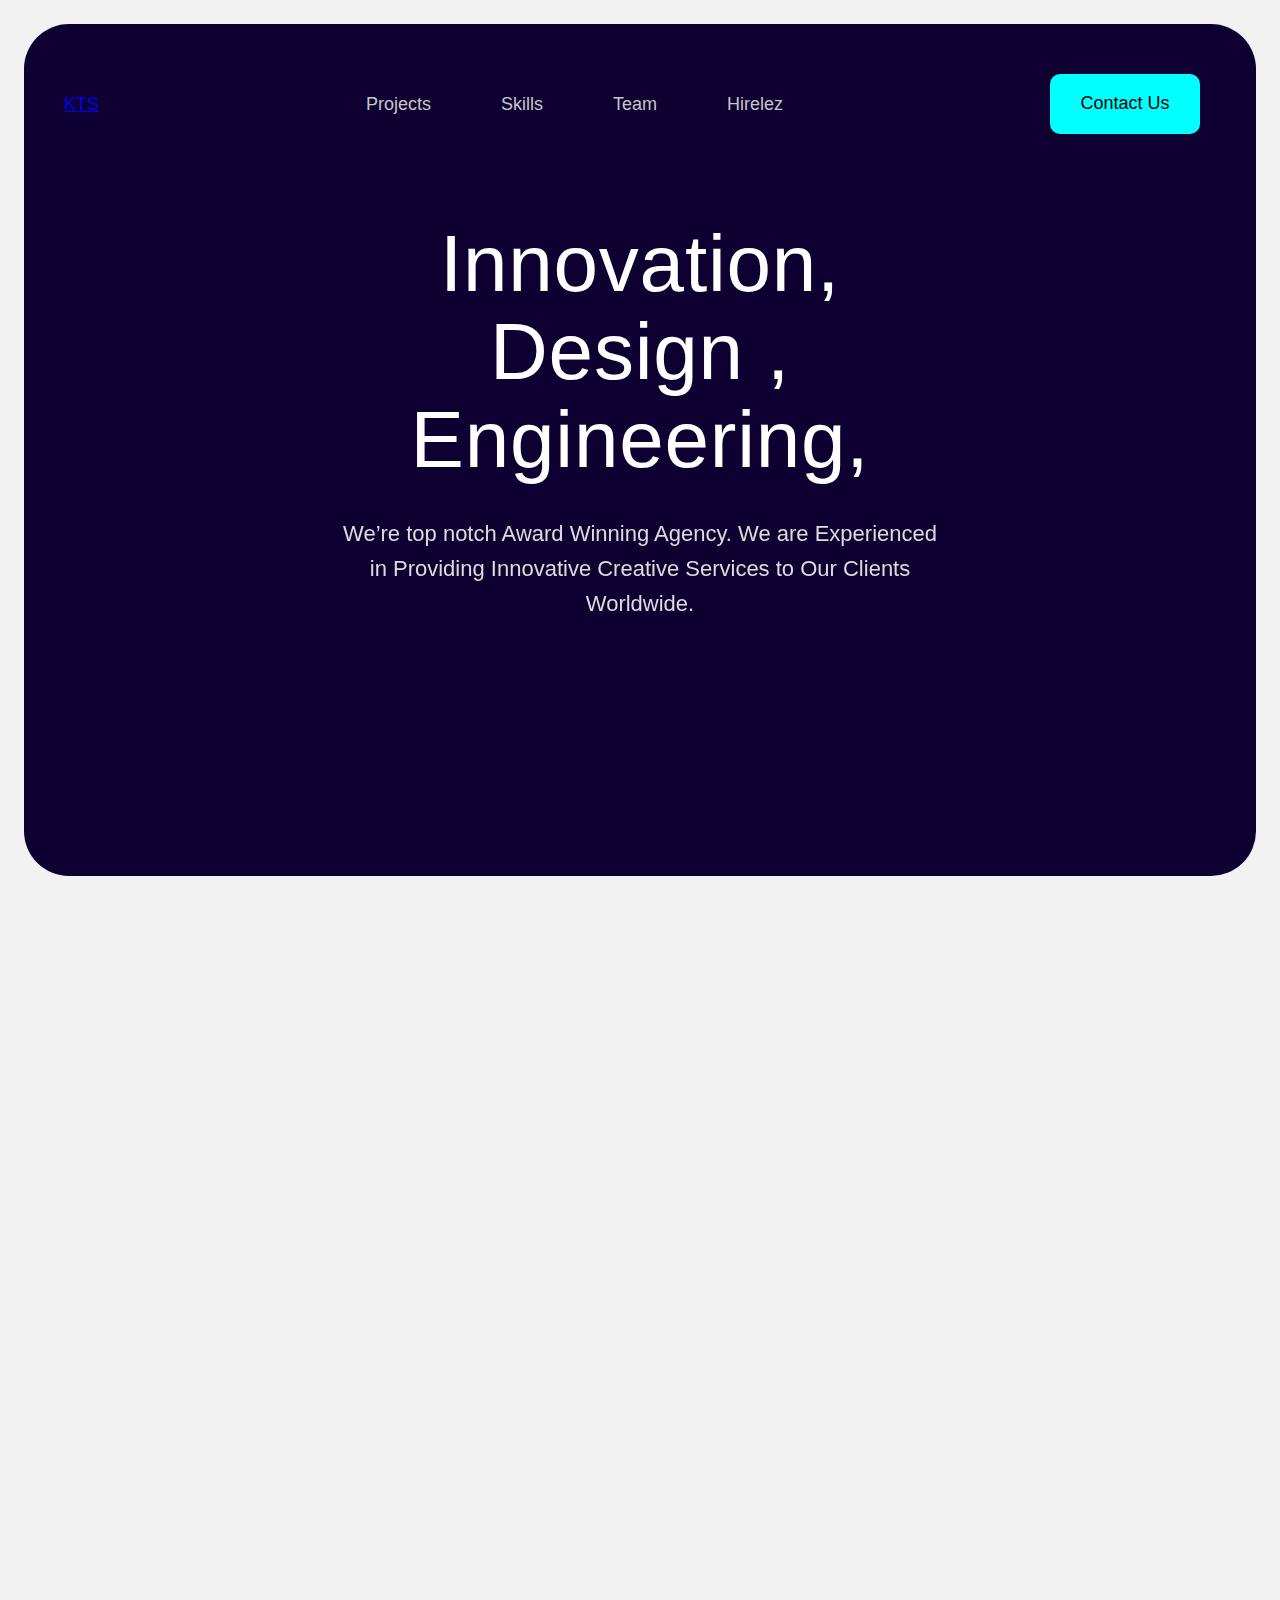
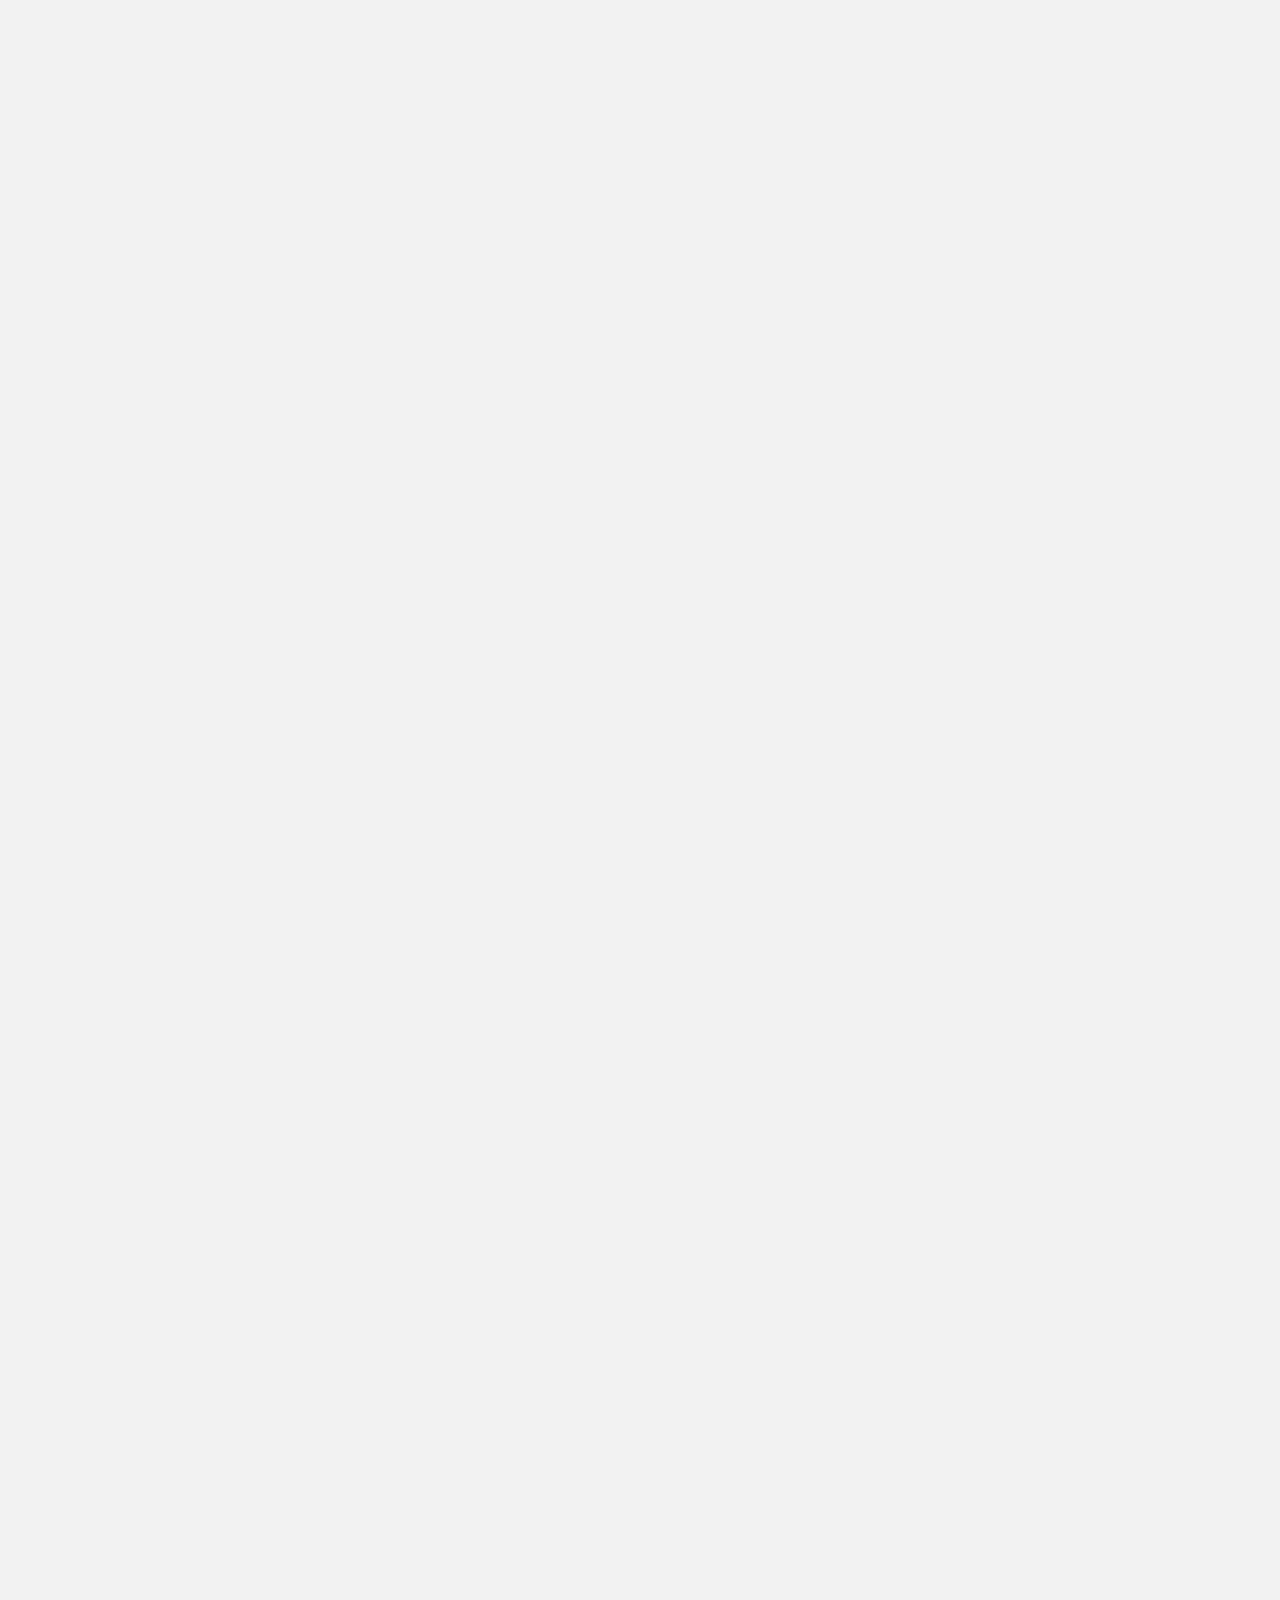
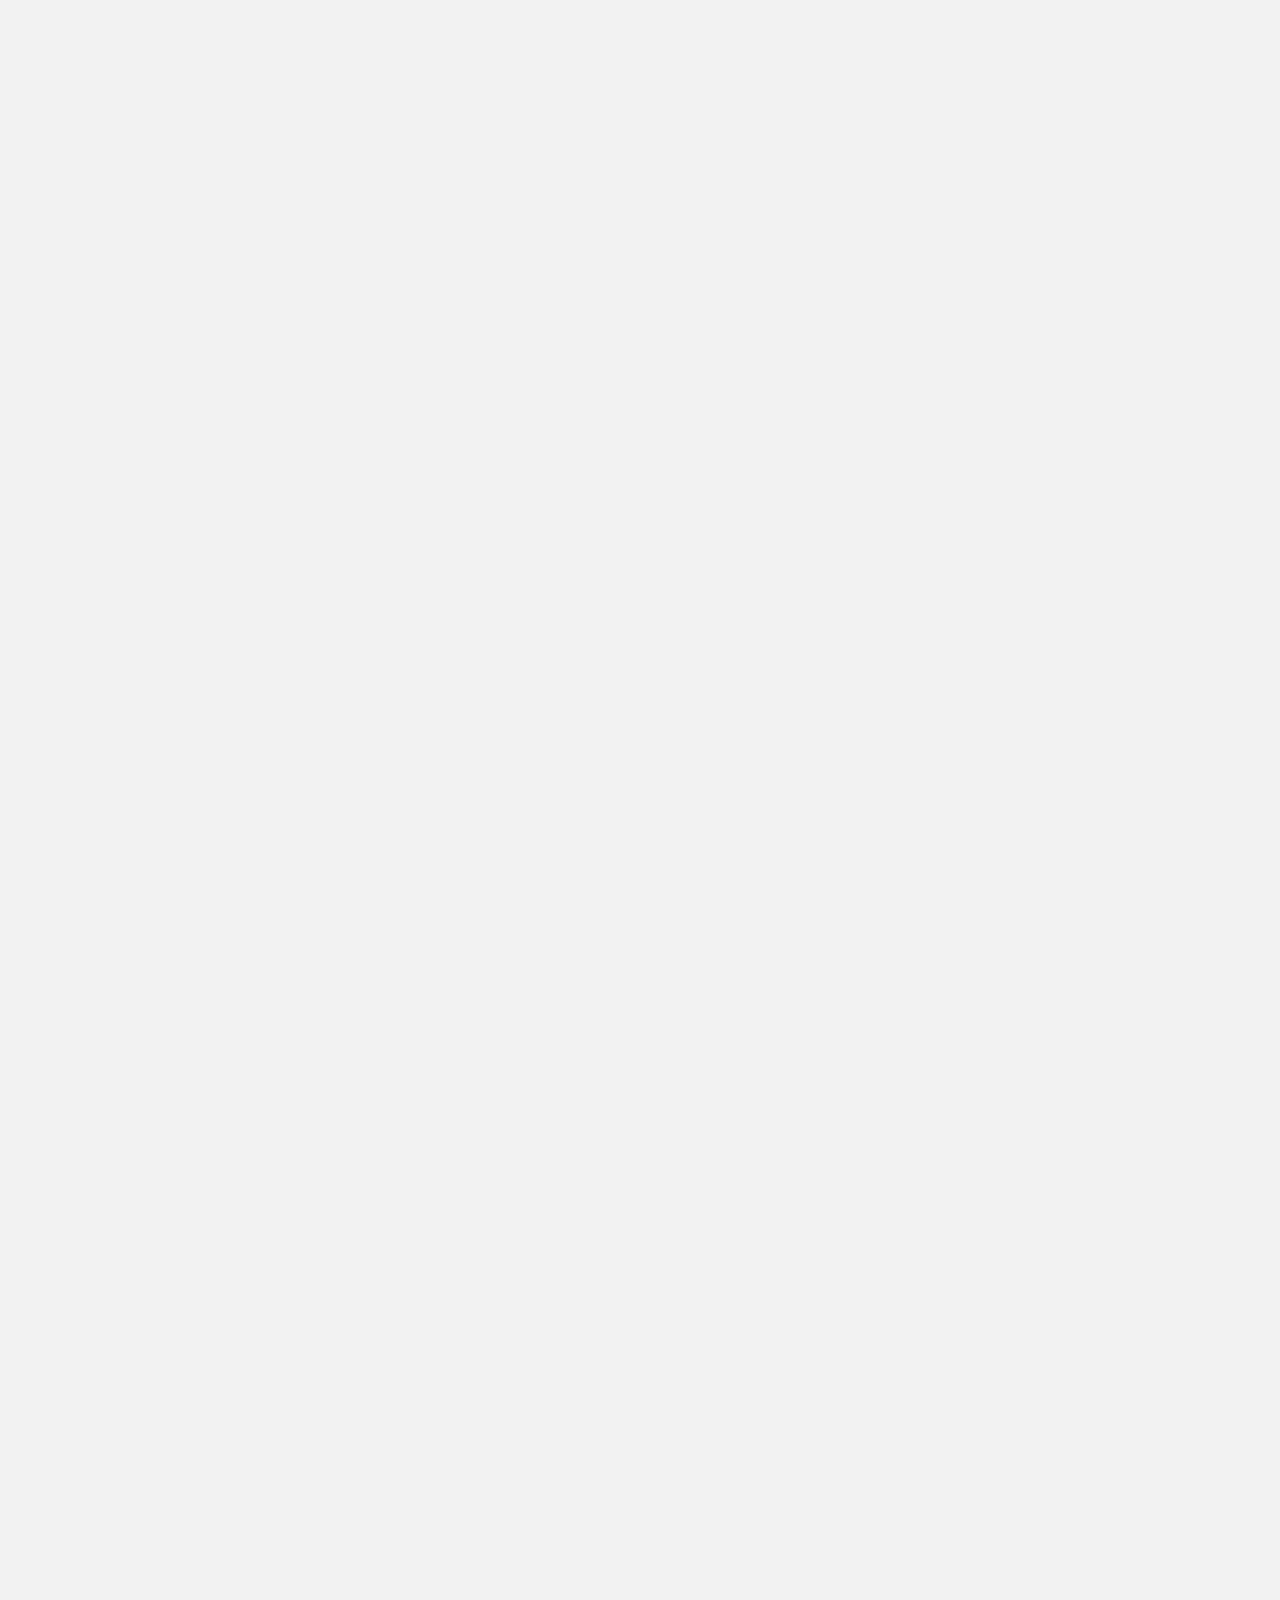
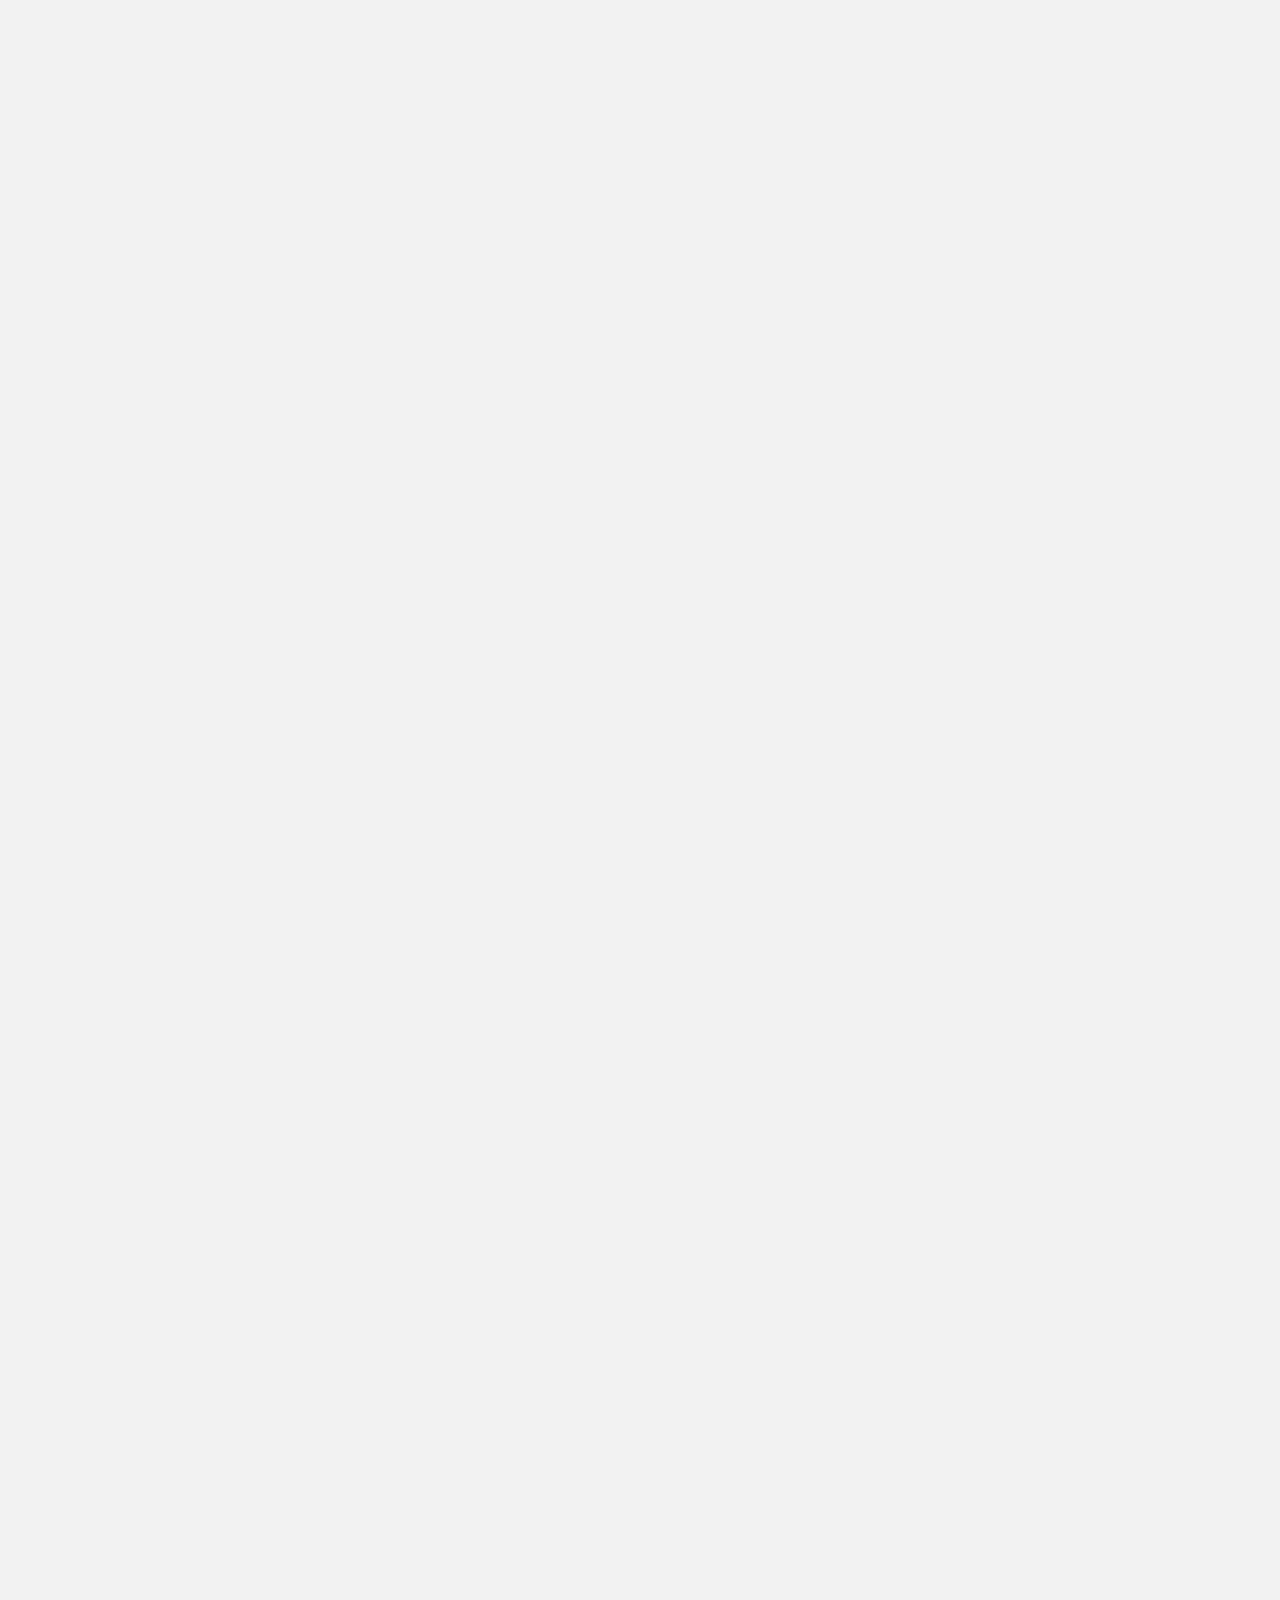
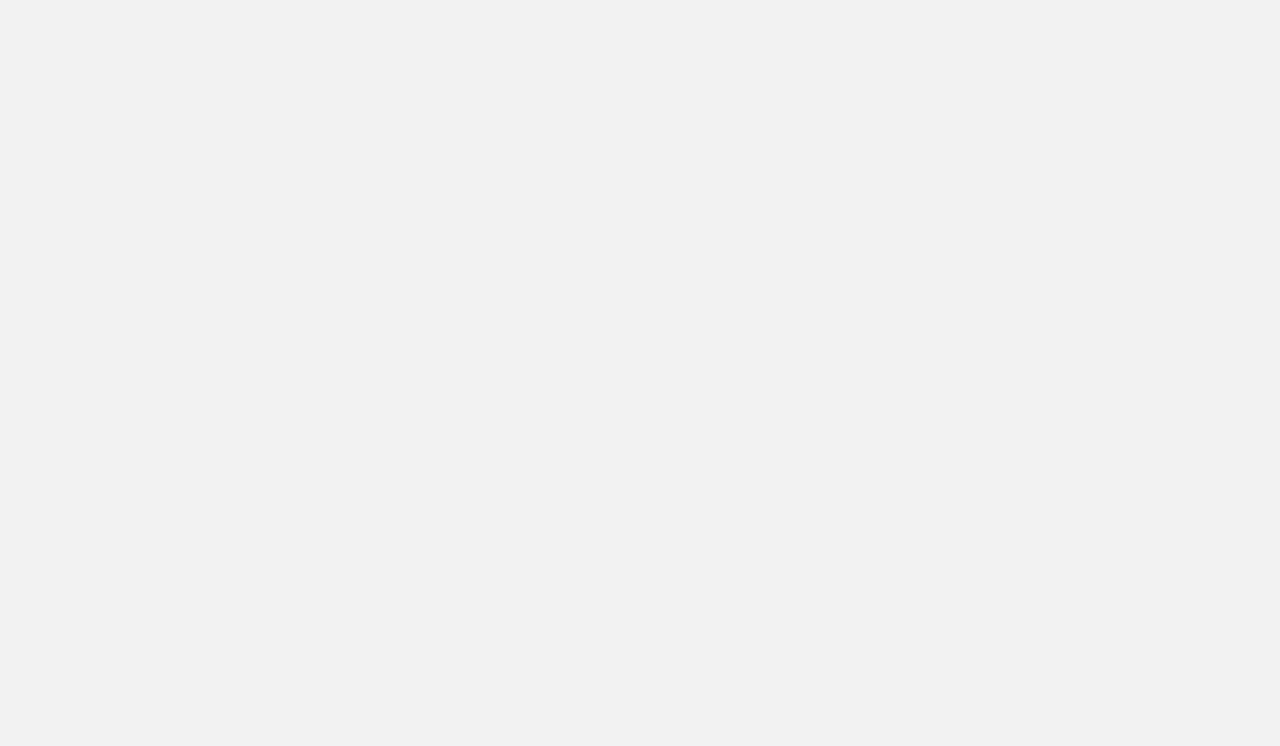
==== commit 4c52e67e: "Updated team names" ====
--- a/index.html
+++ b/index.html
@@ -10,15 +10,9 @@
       content="KTS Partners is a leading global technology consultancy that integrates strategy, design and software engineering to enable our clients to thrive."
       name="description"
     />
-    <meta
-      content="./assets/sc.png"
-      property="og:image"
-    />
+    <meta content="./assets/sc.png" property="og:image" />
     <meta content="KTS" property="twitter:title" />
-    <meta
-      content="./assets/sc.png"
-      property="twitter:image"
-    />
+    <meta content="./assets/sc.png" property="twitter:image" />
     <meta content="width=device-width, initial-scale=1" name="viewport" />
     <link href="./styles/style.css" rel="stylesheet" type="text/css" />
     <link href="./styles/inline.css" rel="stylesheet" type="text/css" />
@@ -74,10 +68,7 @@
       media="screen"
       href="//web.webformscr.com/apps/fc3/build/form-defaults.css?1712684273000"
     />
-    <link 
-      rel="stylesheet" 
-      href="./styles/animations.css"
-    />
+    <link rel="stylesheet" href="./styles/animations.css" />
     <script src="https://cdn.tailwindcss.com"></script>
   </head>
   <body
@@ -88,7 +79,7 @@
     <div class="page-wrap fade-in-element">
       <div class="w-embed"></div>
       <header style="opacity: 1" class="header">
-        <div class="header-absolute ">
+        <div class="header-absolute">
           <div class="content mod--header">
             <div class="header__columns">
               <div class="header__col">
@@ -136,7 +127,10 @@
               </div>
               <div class="header__col">
                 <div class="header__buttons">
-                  <a href="contact_us.html" class="btn mod--login w-inline-block">
+                  <a
+                    href="contact_us.html"
+                    class="btn mod--login w-inline-block"
+                  >
                     <div class="btn-login__ico-wrap">Contact Us</div>
                   </a>
                 </div>
@@ -163,8 +157,7 @@
               "
               class="menu__nav"
             >
-              <a href="#projects" class="menu__nav-link w--current"
-                >Projects</a
+              <a href="#projects" class="menu__nav-link w--current">Projects</a
               ><a href="#skills" class="menu__nav-link">Skills</a
               ><a href="#team" class="menu__nav-link">Team</a
               ><a href="#hirelez" class="menu__nav-link">Hirelez</a>
@@ -202,11 +195,7 @@
                     alt=""
                     class="btn-login__ico mod--2"
                   /></div></a
-              ><a
-                href="#"
-                class="btn btn--reg w-button"
-                >Sign Up</a
-              >
+              ><a href="#" class="btn btn--reg w-button">Sign Up</a>
             </div>
           </div>
         </div>
@@ -231,7 +220,7 @@
           </div>
           <div class="bg">
             <div
-              style="width: 100%;"
+              style="width: 100%"
               class="bg__kts md:rounded-5xl rounded-none h-[100vh] md:h-[95vh]"
             ></div>
             <div
@@ -380,7 +369,9 @@
               </div>
             </div>
           </div>
-          <div class="mx-auto max-w-7xl px-6 lg:px-8 mt-16 snap-start fade-in-element">
+          <div
+            class="mx-auto max-w-7xl px-6 lg:px-8 mt-16 snap-start fade-in-element"
+          >
             <div class="mx-auto max-w-2xl lg:max-w-none">
               <div class="grid grid-cols-1 gap-8 lg:grid-cols-3">
                 <div
@@ -546,7 +537,10 @@
               </div>
             </div>
           </div>
-          <div class="mx-auto max-w-7xl px-6 lg:px-8 mt-24 sm:mt-32 lg:mt-40  fade-in-element" id="skills">
+          <div
+            class="mx-auto max-w-7xl px-6 lg:px-8 mt-24 sm:mt-32 lg:mt-40 fade-in-element"
+            id="skills"
+          >
             <div class="mx-auto max-w-2xl lg:max-w-none">
               <div
                 class="max-w-2xl"
@@ -953,37 +947,105 @@
           </div>
         </section>
         <div class="bg-white py-24 sm:py-32 fade-in-element">
-          <div class="mx-auto grid max-w-7xl gap-x-8 gap-y-20 px-6 lg:px-8 xl:grid-cols-3">
+          <div
+            class="mx-auto grid max-w-7xl gap-x-8 gap-y-20 px-6 lg:px-8 xl:grid-cols-3"
+          >
             <div class="max-w-2xl">
-              <h2 class="text-3xl font-bold tracking-tight text-gray-900 sm:text-4xl">THE KTS team</h2>
+              <h2
+                class="text-3xl font-bold tracking-tight text-gray-900 sm:text-4xl"
+              >
+                THE KTS team
+              </h2>
               <p class="mt-6 text-lg leading-8 text-gray-600">
-                Meet the humans behind the code. Our team is made up of talented individuals who are passionate about technology and dedicated to delivering exceptional solutions for our clients.
+                Meet the humans behind the code. Our team is made up of talented
+                individuals who are passionate about technology and dedicated to
+                delivering exceptional solutions for our clients.
               </p>
             </div>
-            <ul role="list" class="grid gap-x-8 gap-y-12 sm:grid-cols-2 sm:gap-y-16 xl:col-span-2">
+            <ul
+              role="list"
+              class="grid gap-x-8 gap-y-12 sm:grid-cols-2 sm:gap-y-16 xl:col-span-2"
+            >
               <li>
                 <div class="flex items-center gap-x-6">
-                  <img class="h-16 w-16 rounded-full" src="https://images.unsplash.com/photo-1494790108377-be9c29b29330?ixlib=rb-1.2.1&ixid=eyJhcHBfaWQiOjEyMDd9&auto=format&fit=facearea&facepad=2&w=256&h=256&q=80" alt="">
+                  <img
+                    class="h-16 w-16 rounded-full object-cover"
+                    src="assets/ceo.jpg"
+                    alt=""
+                  />
                   <div>
-                    <h3 class="text-base font-semibold leading-7 tracking-tight text-gray-900">Oluwaseun Omopekun</h3>
-                    <p class="text-sm font-semibold leading-6 text-indigo-600">Co-Founder / CEO</p>
+                    <h3
+                      class="text-base font-semibold leading-7 tracking-tight text-gray-900"
+                    >
+                      Oyeleye Mayowa
+                    </h3>
+                    <p class="text-sm font-semibold leading-6 text-indigo-600">
+                      Co-Founder / CEO
+                    </p>
                   </div>
                 </div>
               </li>
               <li>
                 <div class="flex items-center gap-x-6">
-                  <img class="h-16 w-16 rounded-full" src="https://images.unsplash.com/photo-1494790108377-be9c29b29330?ixlib=rb-1.2.1&ixid=eyJhcHBfaWQiOjEyMDd9&auto=format&fit=facearea&facepad=2&w=256&h=256&q=80" alt="">
+                  <img
+                    class="h-16 w-16 rounded-full object-cover"
+                    src="https://t3.ftcdn.net/jpg/03/97/01/50/360_F_397015069_YvoHexqYAKLGdeKNZktvjchm7bkQEsMc.jpg"
+                    alt=""
+                  />
                   <div>
-                    <h3 class="text-base font-semibold leading-7 tracking-tight text-gray-900">Francis Akindejoye</h3>
-                    <p class="text-sm font-semibold leading-6 text-indigo-600">Co-Founder / CEO</p>
+                    <h3
+                      class="text-base font-semibold leading-7 tracking-tight text-gray-900"
+                    >
+                      Francis Akindejoye
+                    </h3>
+                    <p class="text-sm font-semibold leading-6 text-indigo-600">
+                      Lead Software Engineer
+                    </p>
                   </div>
                 </div>
               </li>
-        
+              <li>
+                <div class="flex items-center gap-x-6">
+                  <img
+                    class="h-16 w-16 rounded-full"
+                    src="https://images.unsplash.com/photo-1494790108377-be9c29b29330?ixlib=rb-1.2.1&ixid=eyJhcHBfaWQiOjEyMDd9&auto=format&fit=facearea&facepad=2&w=256&h=256&q=80"
+                    alt=""
+                  />
+                  <div>
+                    <h3
+                      class="text-base font-semibold leading-7 tracking-tight text-gray-900"
+                    >
+                      Adefusika Stella
+                    </h3>
+                    <p class="text-sm font-semibold leading-6 text-indigo-600">
+                      HR
+                    </p>
+                  </div>
+                </div>
+              </li>
+              <li>
+                <div class="flex items-center gap-x-6">
+                  <img
+                    class="h-16 w-16 rounded-full"
+                    src="https://images.unsplash.com/photo-1494790108377-be9c29b29330?ixlib=rb-1.2.1&ixid=eyJhcHBfaWQiOjEyMDd9&auto=format&fit=facearea&facepad=2&w=256&h=256&q=80"
+                    alt=""
+                  />
+                  <div>
+                    <h3
+                      class="text-base font-semibold leading-7 tracking-tight text-gray-900"
+                    >
+                      Francis Akindejoye
+                    </h3>
+                    <p class="text-sm font-semibold leading-6 text-indigo-600">
+                      Co-Founder / CEO
+                    </p>
+                  </div>
+                </div>
+              </li>
             </ul>
           </div>
         </div>
-        
+
         <footer
           id="About"
           data-w-id="5a902773-1dd3-2c0e-6f8b-6e47cae613d7"
@@ -1009,13 +1071,14 @@
                   href="/contact_us.html"
                   class="btn mod--offer w-inline-block text-black w-[200px]"
                 >
-                  Contact Us <img
-                  src="https://assets.website-files.com/61c1b5d6cb8a0046c7fa6e82/61c1c00ac7568a0a8a34d4c9_ico_arrow.svg"
-                  loading="eager"
-                  width="16"
-                  alt=""
-                  class="btn-offer__arrow ml-4"
-                />
+                  Contact Us
+                  <img
+                    src="https://assets.website-files.com/61c1b5d6cb8a0046c7fa6e82/61c1c00ac7568a0a8a34d4c9_ico_arrow.svg"
+                    loading="eager"
+                    width="16"
+                    alt=""
+                    class="btn-offer__arrow ml-4"
+                  />
                 </a>
                 <!-- <a
                   href="/contact_us.html"
@@ -1074,8 +1137,9 @@
                     aria-labelledby="w-dropdown-toggle-0"
                   >
                     <p class="footer__p">
-                      At KTS, our versatile and skilled team is dedicated to delivering high-quality solutions, ensuring your projects are successful from start to finish.
-
+                      At KTS, our versatile and skilled team is dedicated to
+                      delivering high-quality solutions, ensuring your projects
+                      are successful from start to finish.
                     </p>
                   </nav>
                 </div>
@@ -1196,52 +1260,13 @@
                       <li class="footer__list-item">
                         <a
                           data-anim="link"
-                          href="https://www.facebook.com/kts/"
-                          target="_blank"
-                          class="footer__nav-link w-inline-block"
-                          tabindex="0"
-                          ><div class="nav-txt-anim">
-                            <div class="nav-txt mod--over">Facebook</div>
-                            <div class="nav-txt">Facebook</div>
-                          </div></a
-                        >
-                      </li>
-                      <li class="footer__list-item">
-                        <a
-                          data-anim="link"
-                          href="https://www.instagram.com/kts/"
-                          target="_blank"
-                          class="footer__nav-link w-inline-block"
-                          tabindex="0"
-                          ><div class="nav-txt-anim">
-                            <div class="nav-txt mod--over">Instagram</div>
-                            <div class="nav-txt">Instagram</div>
-                          </div></a
-                        >
-                      </li>
-                      <li class="footer__list-item">
-                        <a
-                          data-anim="link"
-                          href="https://www.linkedin.com/company/kts/"
+                          href="https://www.linkedin.com/company/kts-partners/"
                           target="_blank"
                           class="footer__nav-link w-inline-block"
                           tabindex="0"
                           ><div class="nav-txt-anim">
                             <div class="nav-txt mod--over">LinkedIn</div>
                             <div class="nav-txt">LinkedIn</div>
-                          </div></a
-                        >
-                      </li>
-                      <li class="footer__list-item">
-                        <a
-                          data-anim="link"
-                          href="https://www.linkedin.com/company/halolabteam/"
-                          target="_blank"
-                          class="footer__nav-link w-inline-block"
-                          tabindex="0"
-                          ><div class="nav-txt-anim">
-                            <div class="nav-txt mod--over">Github</div>
-                            <div class="nav-txt">Github</div>
                           </div></a
                         >
                       </li>
@@ -1265,7 +1290,7 @@
                   href="#"
                   target="_blank"
                   class="footer__copyright w-inline-block"
-                  >
+                >
                   <div>2024 KTS Partners. All&nbsp;rights reserved</div></a
                 >
               </div>
@@ -1770,30 +1795,32 @@
     </div>
     <script>
       document.addEventListener("DOMContentLoaded", function () {
-      const elements = document.querySelectorAll('.fade-in-element');
-      const width = window.innerWidth;
-      console.log(width)
-      if(width < 768){
-        elements.forEach(element => {
-          element.classList.add('in-view');
+        const elements = document.querySelectorAll(".fade-in-element");
+        const width = window.innerWidth;
+        console.log(width);
+        if (width < 768) {
+          elements.forEach((element) => {
+            element.classList.add("in-view");
+          });
+        }
+        const observer = new IntersectionObserver(
+          (entries, observer) => {
+            entries.forEach((entry) => {
+              if (entry.isIntersecting) {
+                entry.target.classList.add("in-view");
+                observer.unobserve(entry.target); // Stop observing after the element is visible
+              }
+            });
+          },
+          {
+            threshold: 0.1, // Adjust this value as needed
+          }
+        );
+
+        elements.forEach((element) => {
+          observer.observe(element);
         });
-      }
-      const observer = new IntersectionObserver((entries, observer) => {
-        entries.forEach(entry => {
-          if (entry.isIntersecting) {
-            entry.target.classList.add('in-view');
-            observer.unobserve(entry.target); // Stop observing after the element is visible
-          }
-        });
-      }, {
-        threshold: 0.1 // Adjust this value as needed
       });
-
-      elements.forEach(element => {
-        observer.observe(element);
-      });
-    });
-
     </script>
   </body>
 </html>
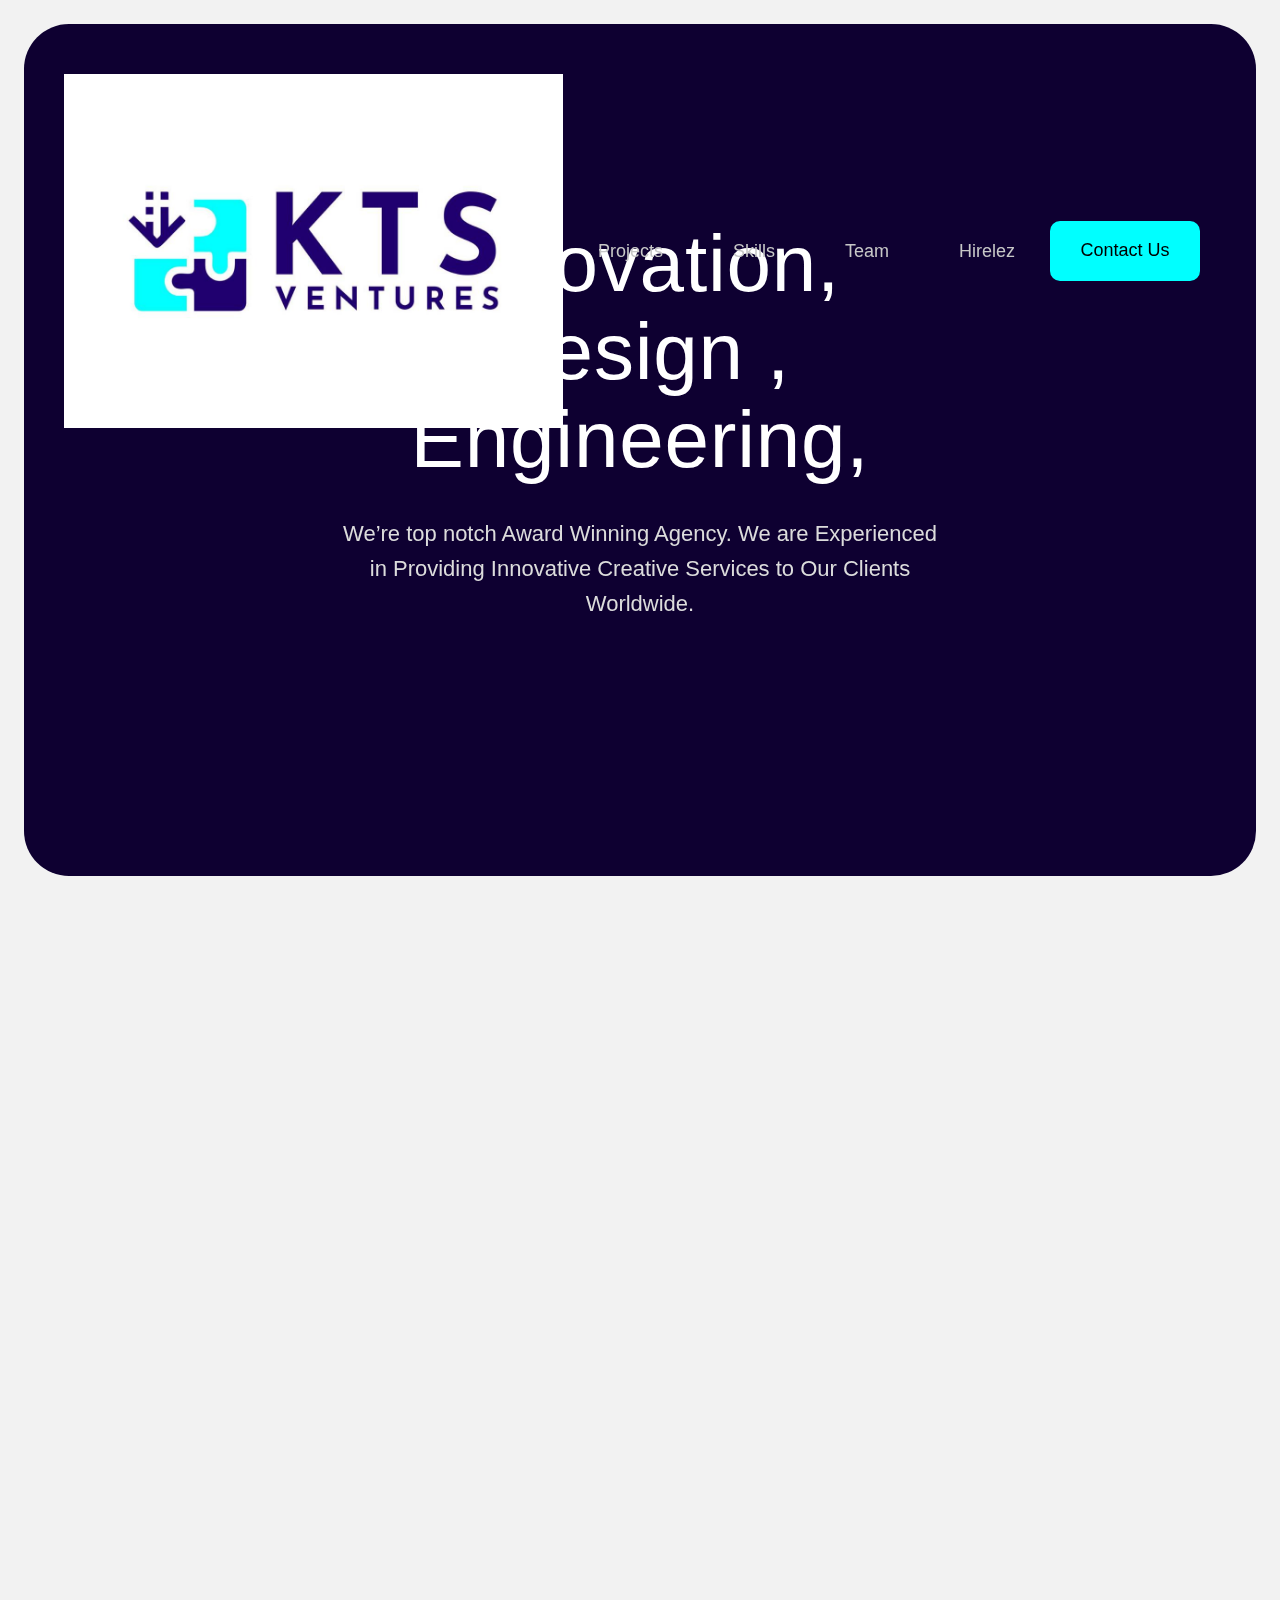
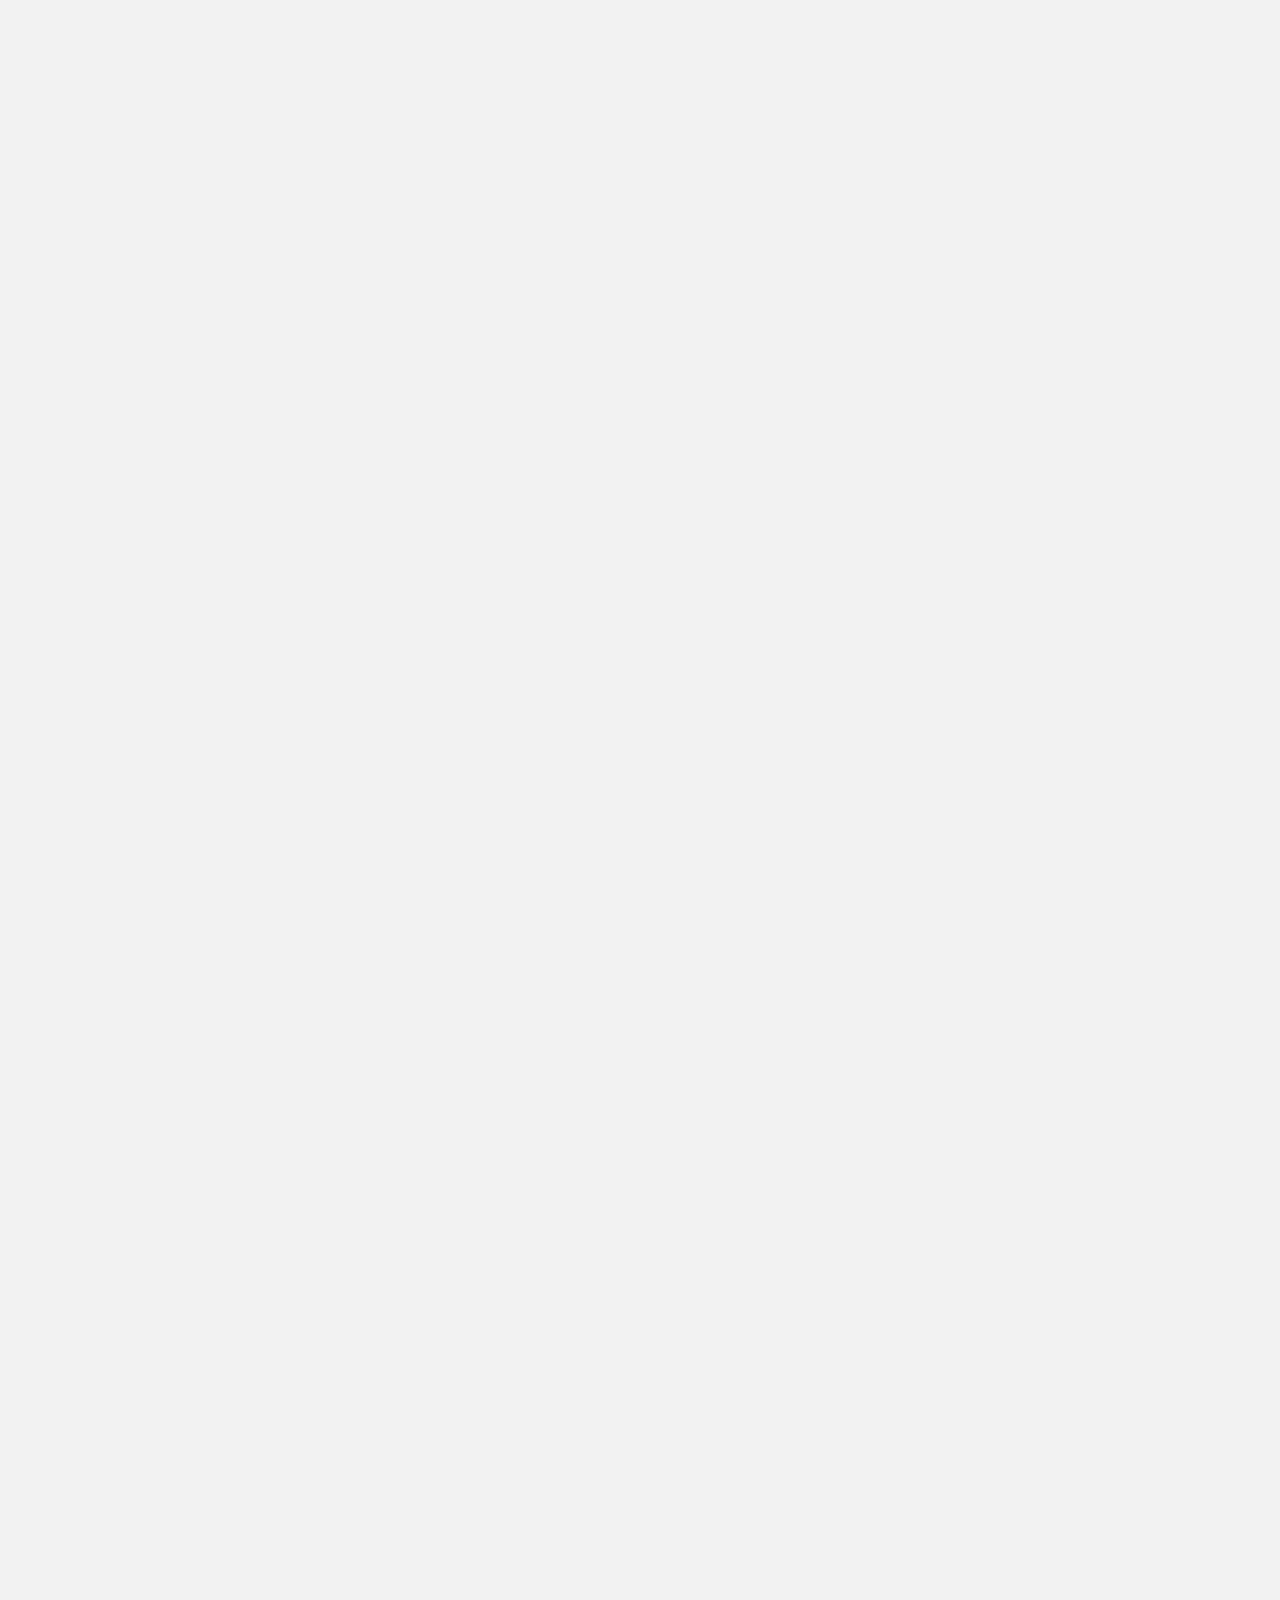
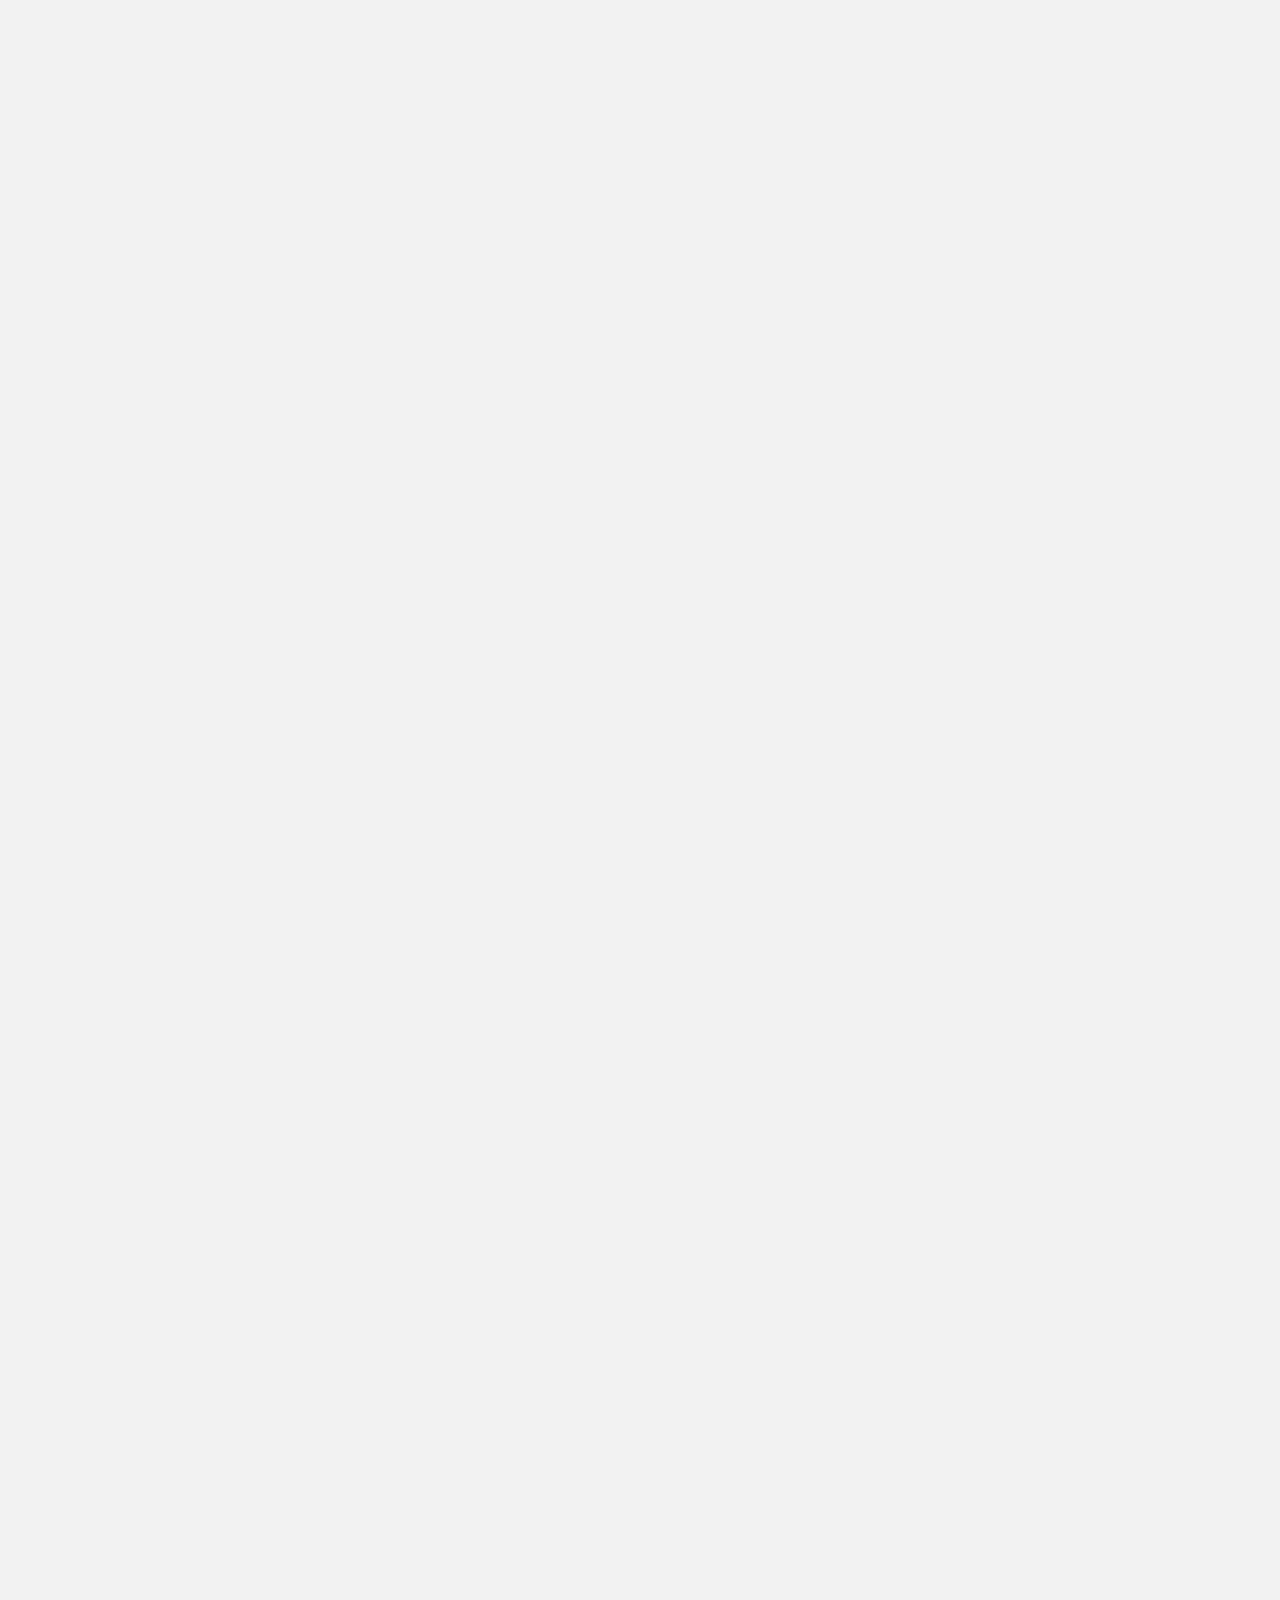
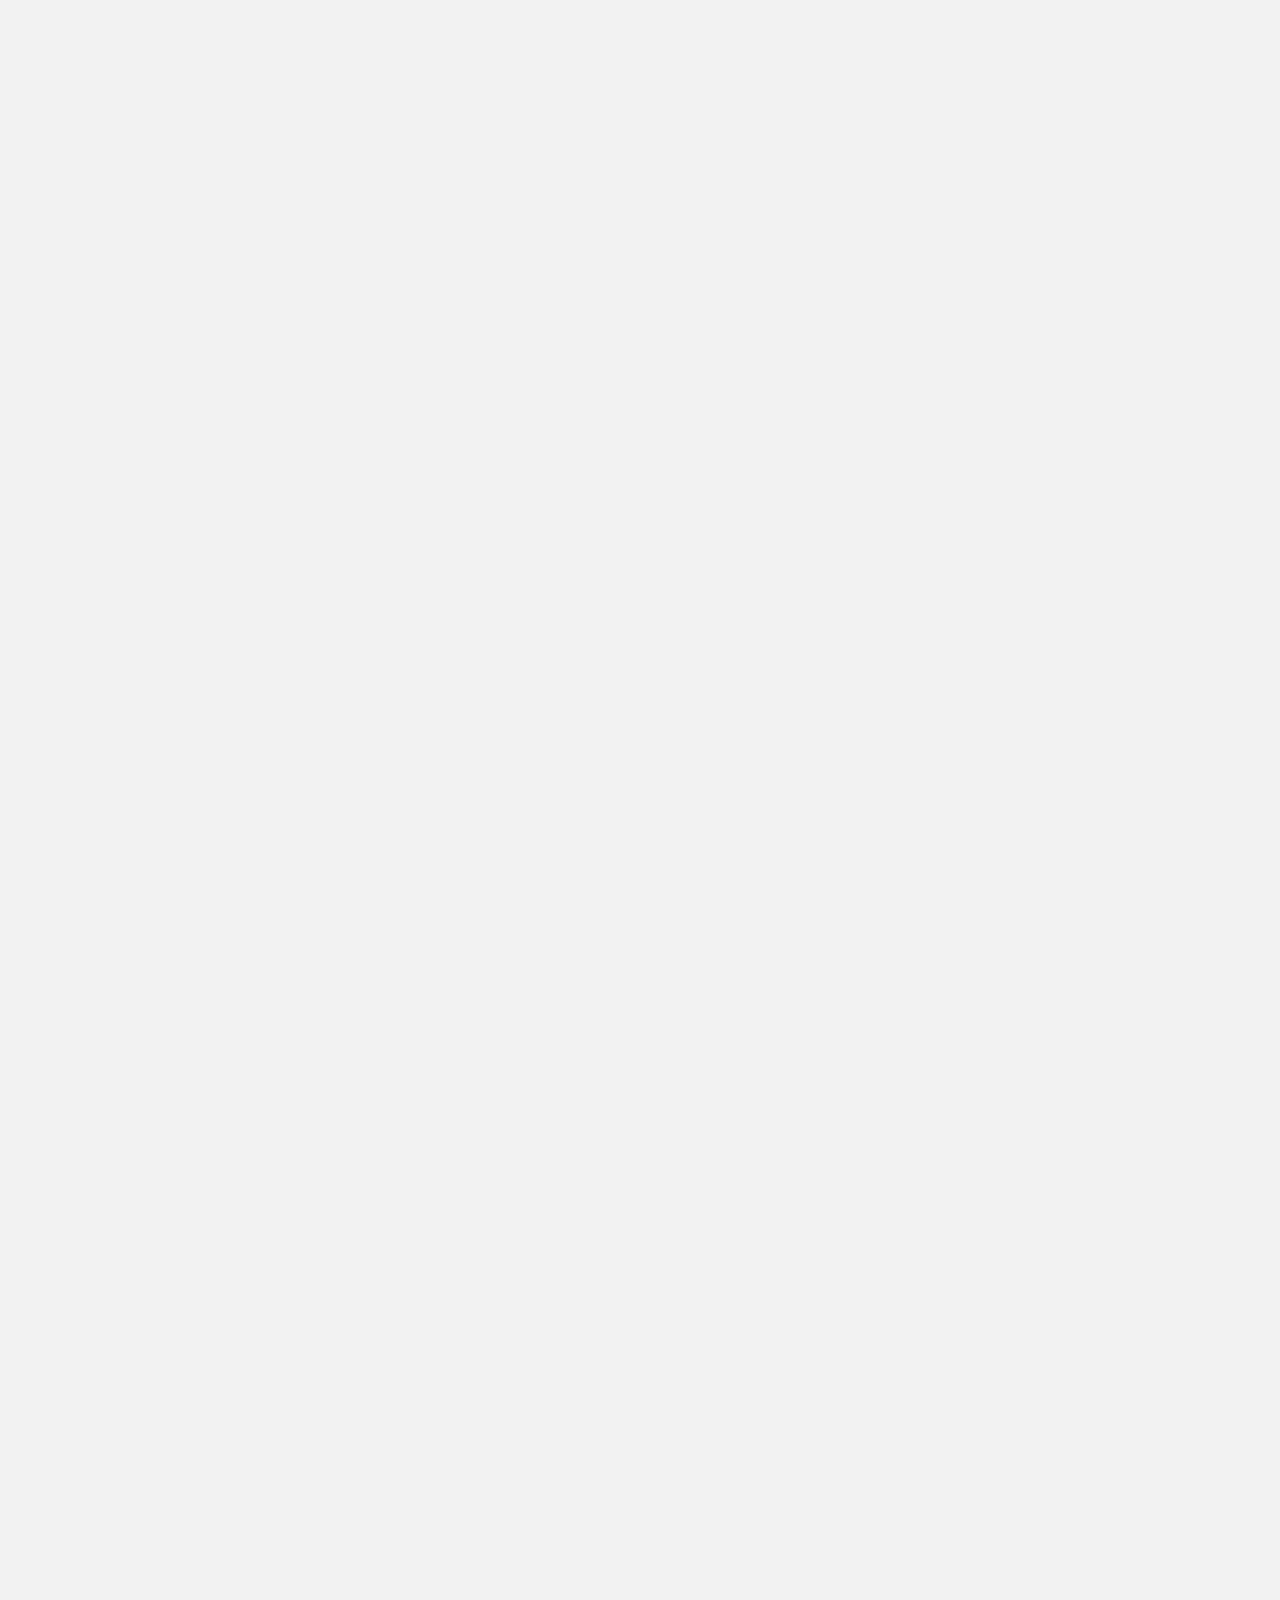
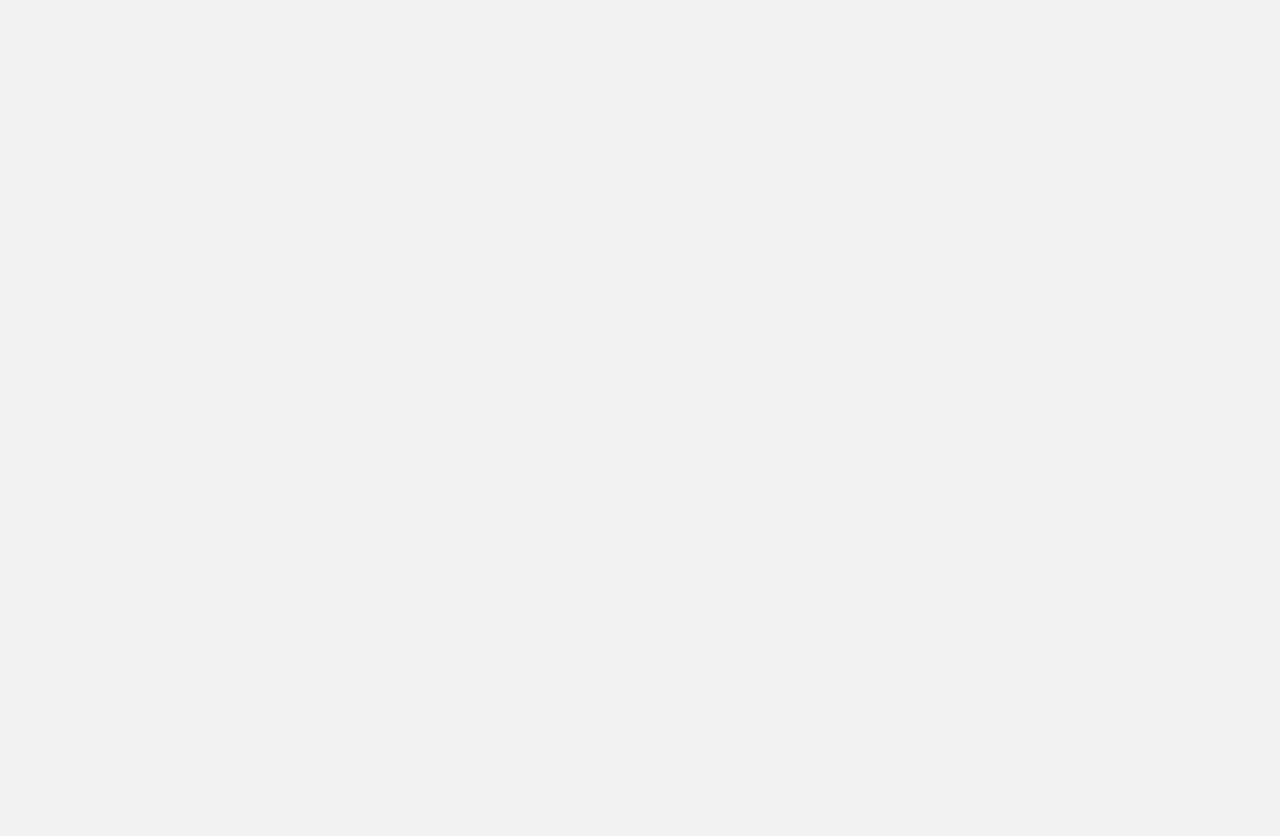
==== commit bde9bde8: "Updated team names" ====
--- a/index.html
+++ b/index.html
@@ -87,7 +87,7 @@
                   href="#"
                   class="header__logo-link w-inline-block text-4xl text-white"
                 >
-                  KTS
+                  <img src="assets/logo.jpg" alt="KTS" class="header__logo h-12 rounded-lg" />
                 </a>
               </div>
               <div class="header__col mod--2">
@@ -1026,18 +1026,37 @@
               <li>
                 <div class="flex items-center gap-x-6">
                   <img
-                    class="h-16 w-16 rounded-full"
-                    src="https://images.unsplash.com/photo-1494790108377-be9c29b29330?ixlib=rb-1.2.1&ixid=eyJhcHBfaWQiOjEyMDd9&auto=format&fit=facearea&facepad=2&w=256&h=256&q=80"
+                    class="h-16 w-16 rounded-full object-cover"
+                    src="https://www.rwjf.org/en/insights/blog/2022/02/black-men-who-care-are-the-role-models-we-need/_jcr_content/root/container_copy_copy_/social_sharing_conta/content/column_control/col-6-6-1/insetmediacontainer.coreimg.jpeg/1706902900015/d-curry-headshot.jpeg"
                     alt=""
                   />
                   <div>
                     <h3
                       class="text-base font-semibold leading-7 tracking-tight text-gray-900"
                     >
-                      Francis Akindejoye
+                      Akinyemi Akinwunmi
                     </h3>
                     <p class="text-sm font-semibold leading-6 text-indigo-600">
-                      Co-Founder / CEO
+                      Senior Software Engineer
+                    </p>
+                  </div>
+                </div>
+              </li>
+              <li>
+                <div class="flex items-center gap-x-6">
+                  <img
+                    class="h-16 w-16 rounded-full object-cover"
+                    src="https://news.vt.edu/content/news_vt_edu/en/articles/2018/02/univrel-upliftingblackmen/_jcr_content/article-image.transform/m-medium/image.jpg"
+                    alt=""
+                  />
+                  <div>
+                    <h3
+                      class="text-base font-semibold leading-7 tracking-tight text-gray-900"
+                    >
+                      Adeala Victor
+                    </h3>
+                    <p class="text-sm font-semibold leading-6 text-indigo-600">
+                      Senior Software Engineer
                     </p>
                   </div>
                 </div>
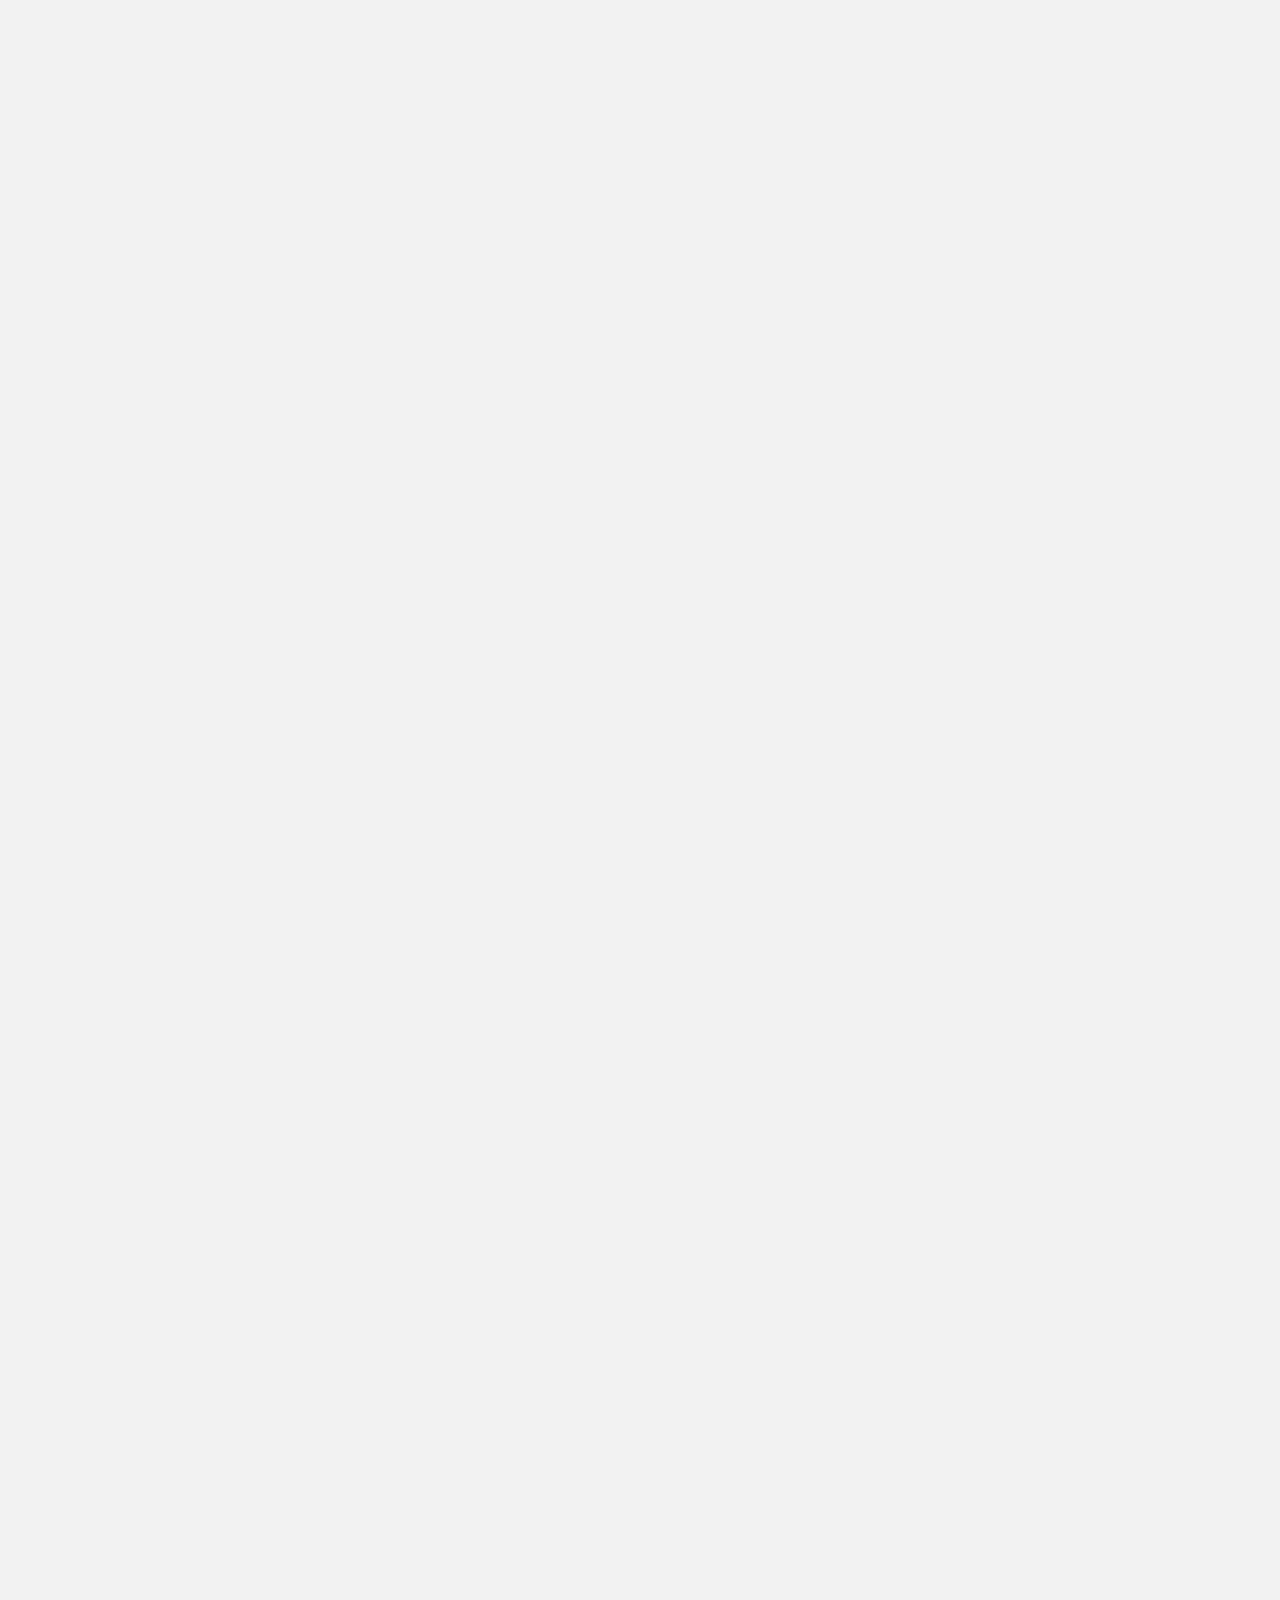
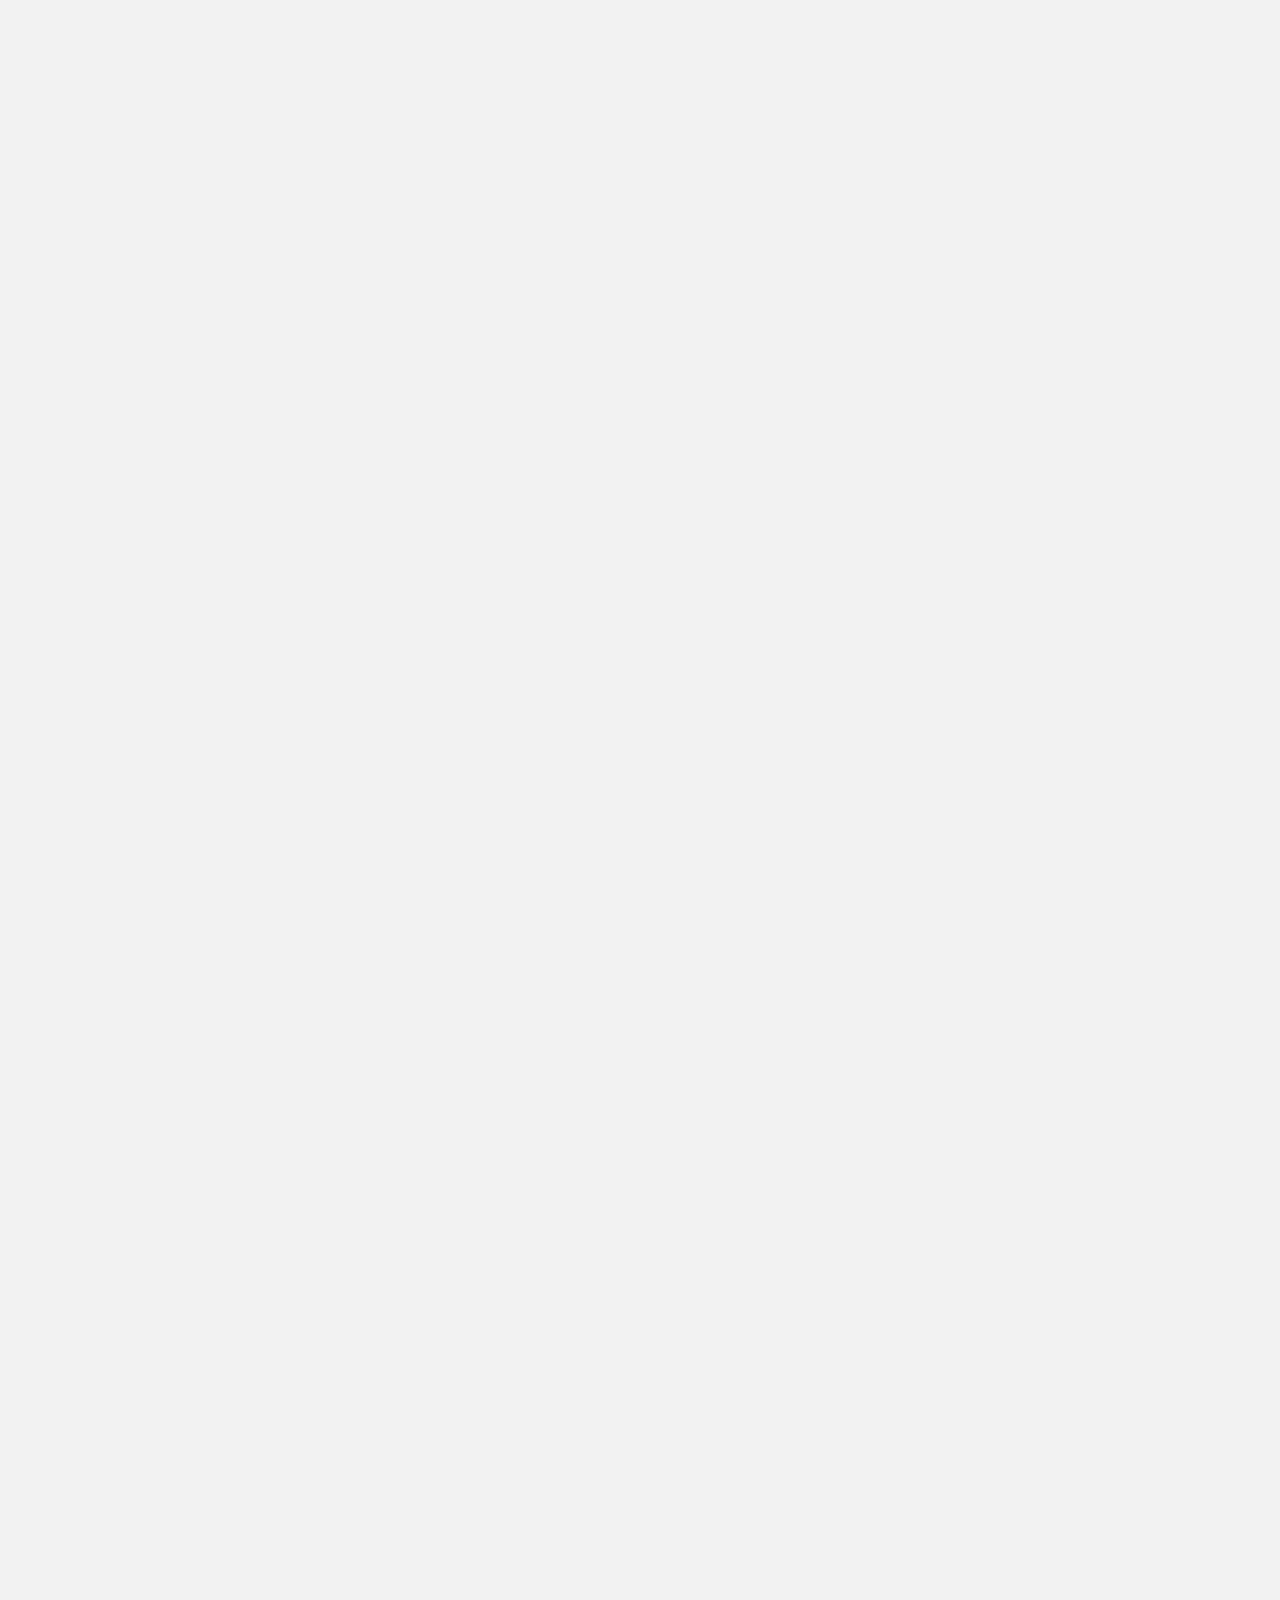
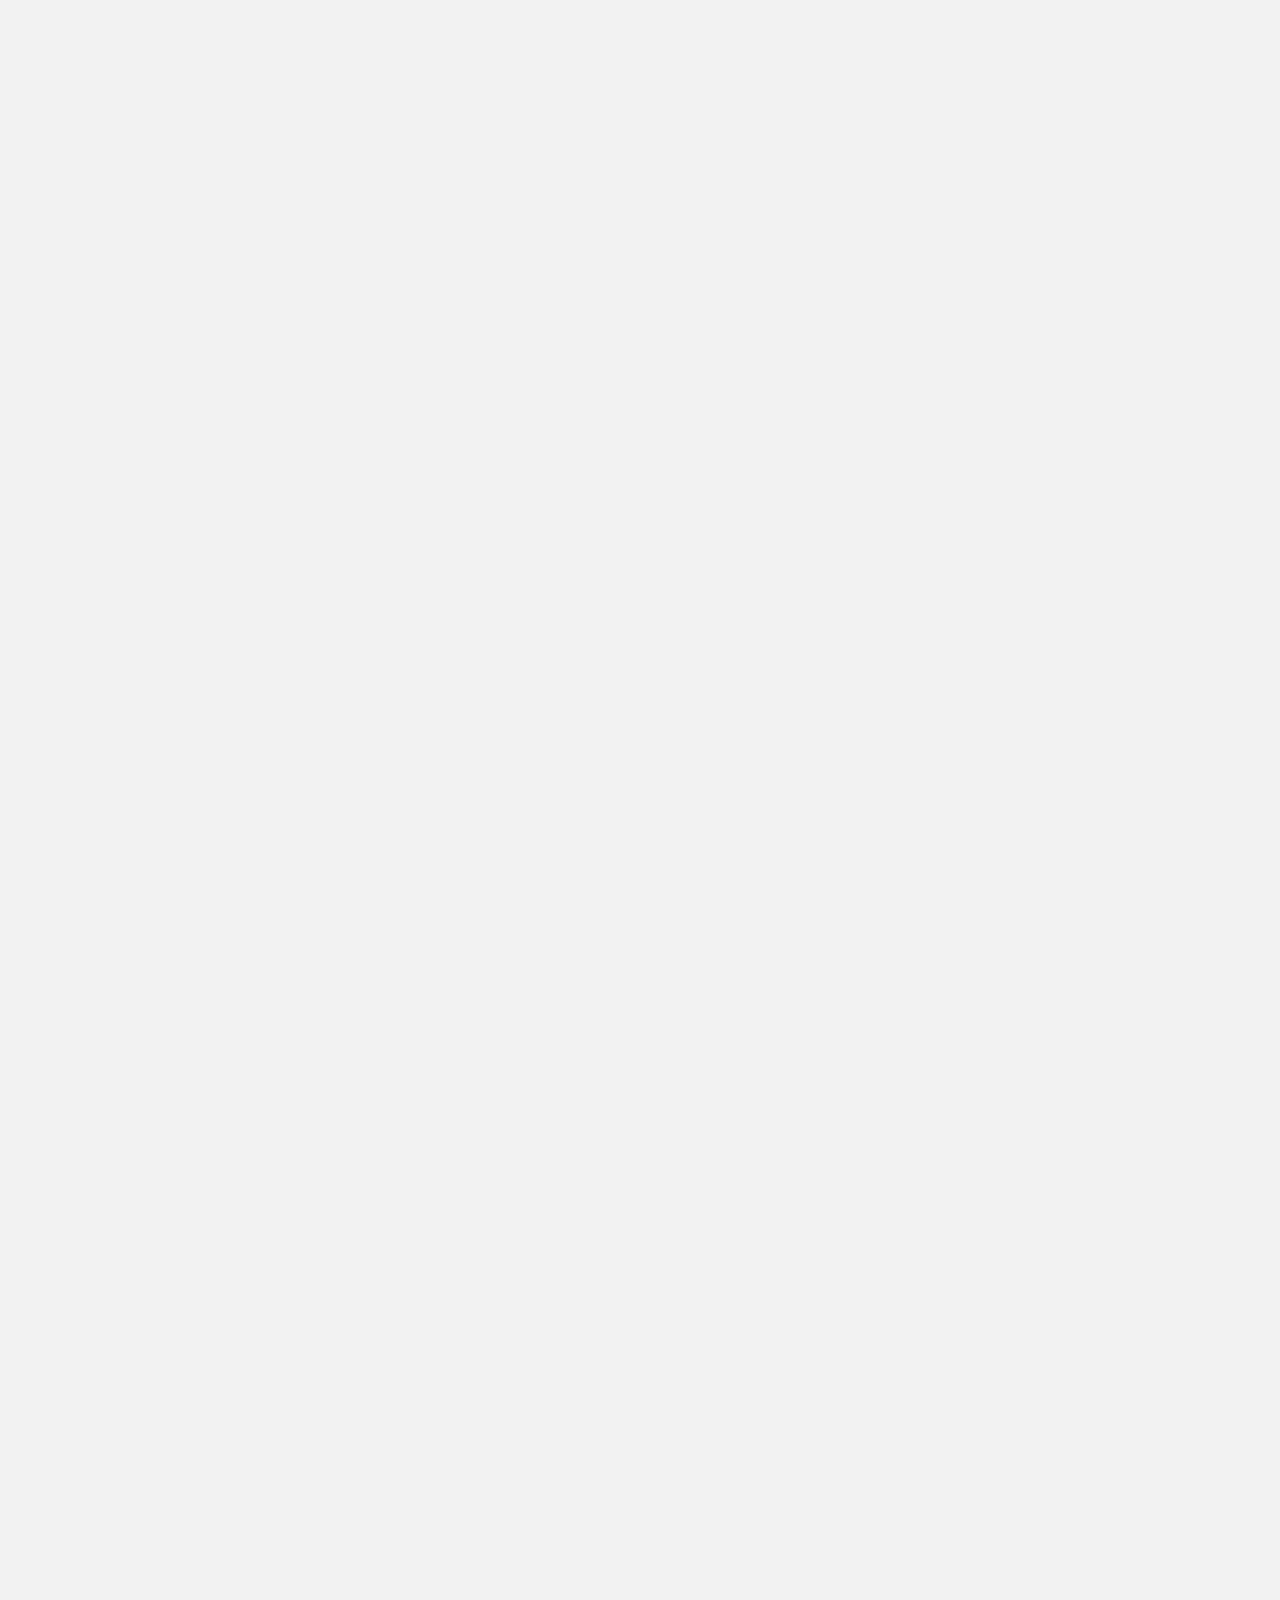
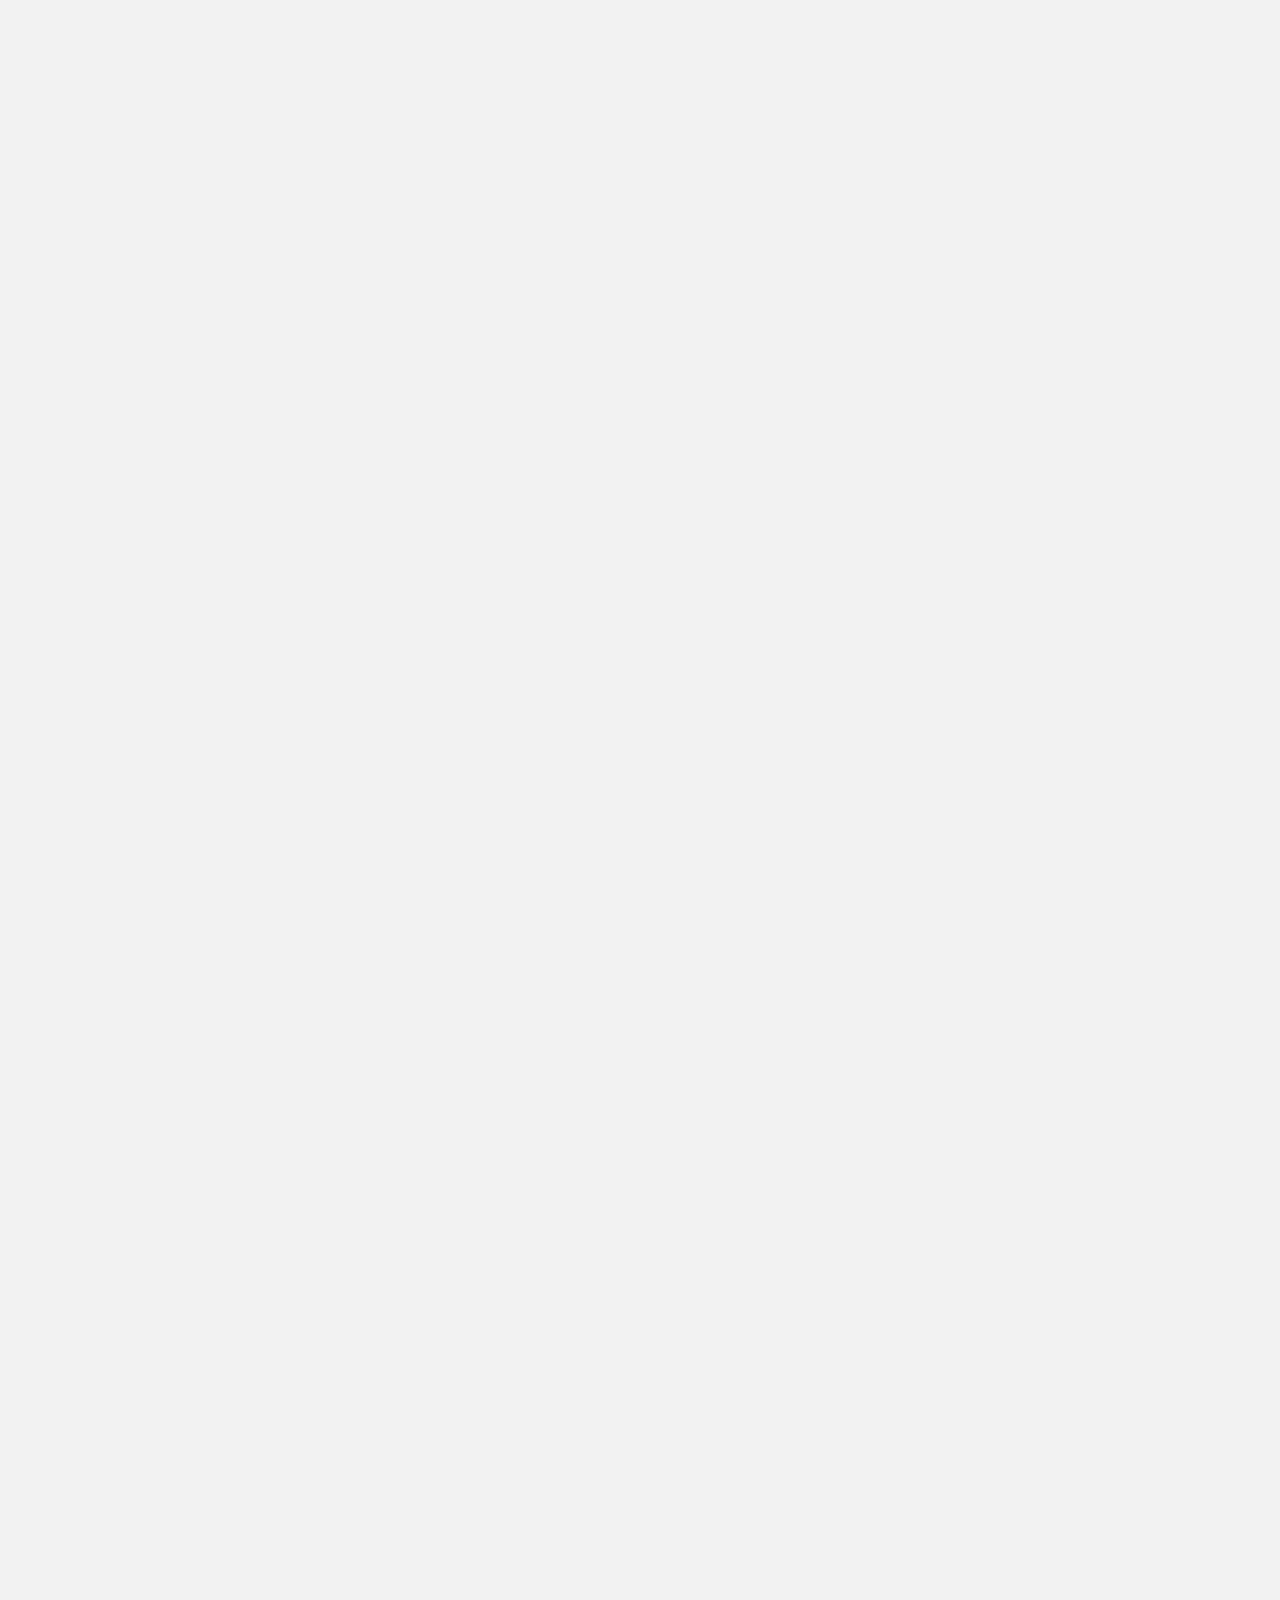
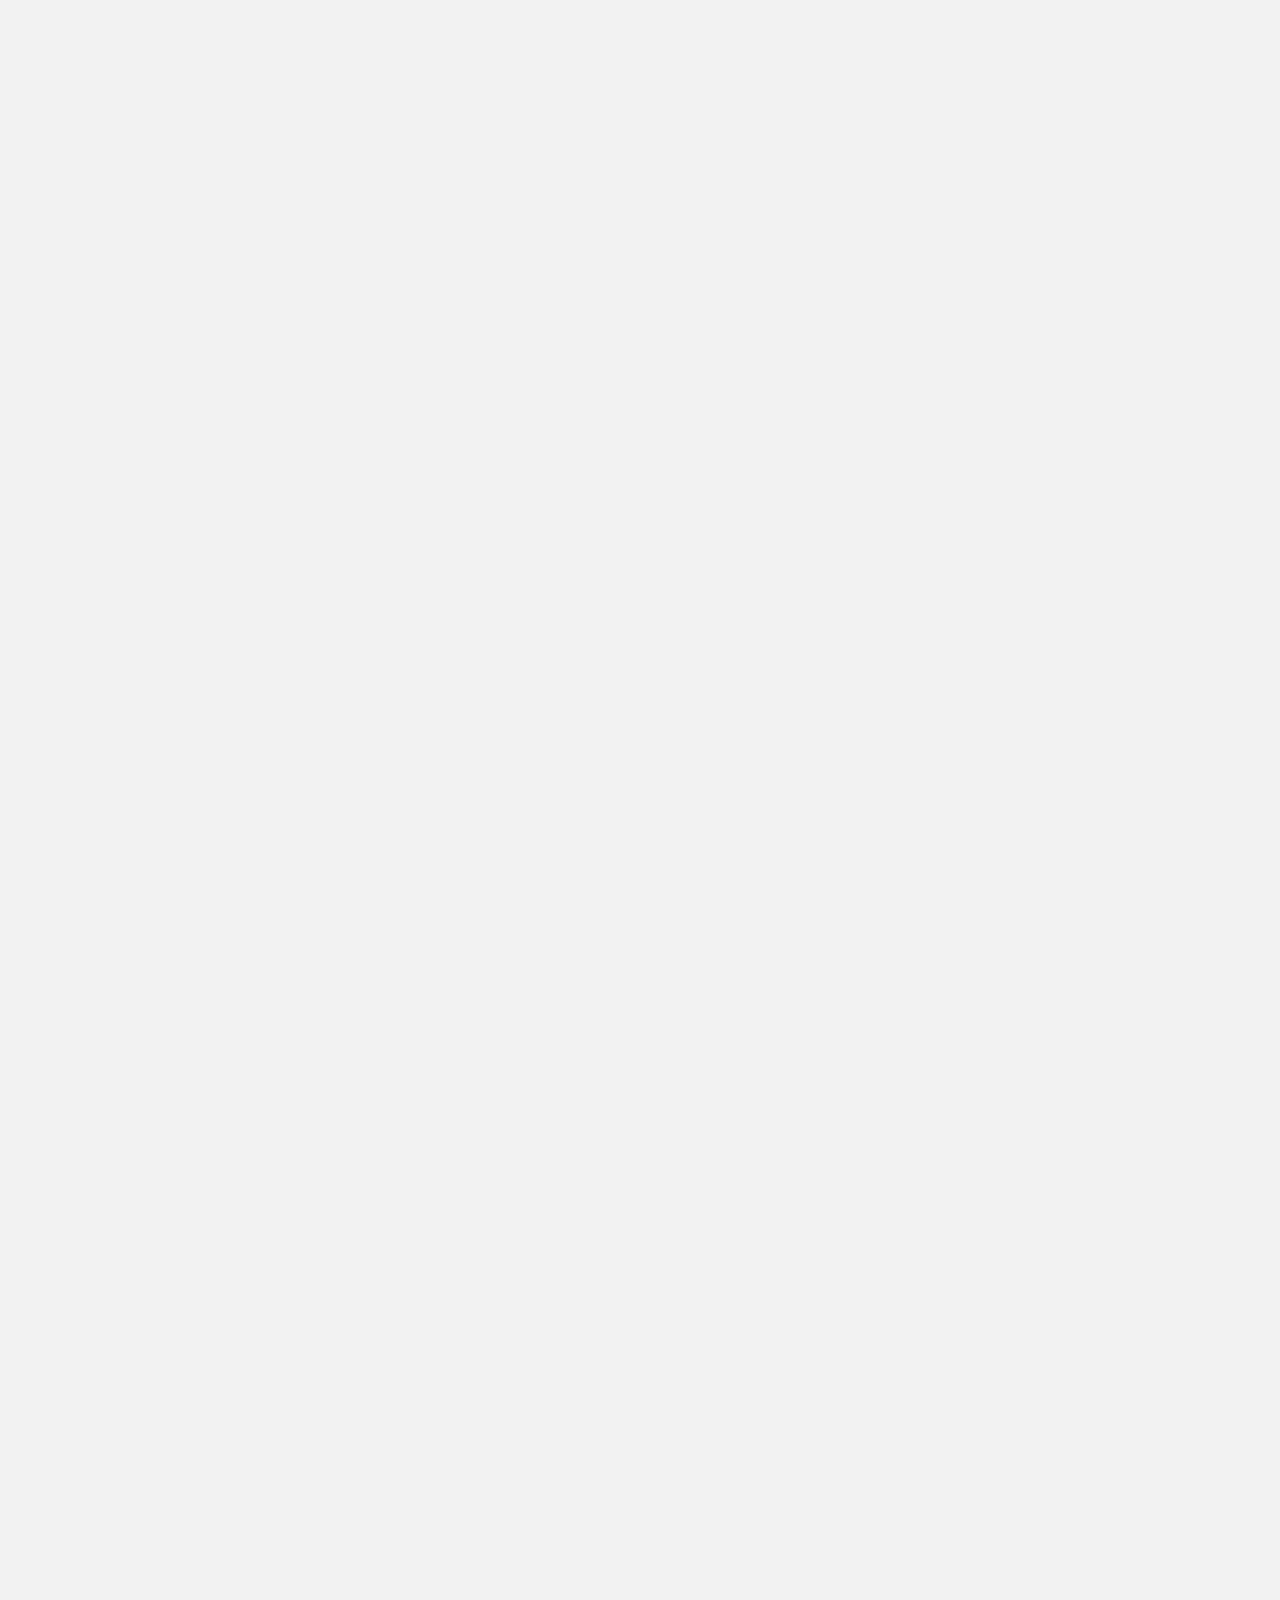
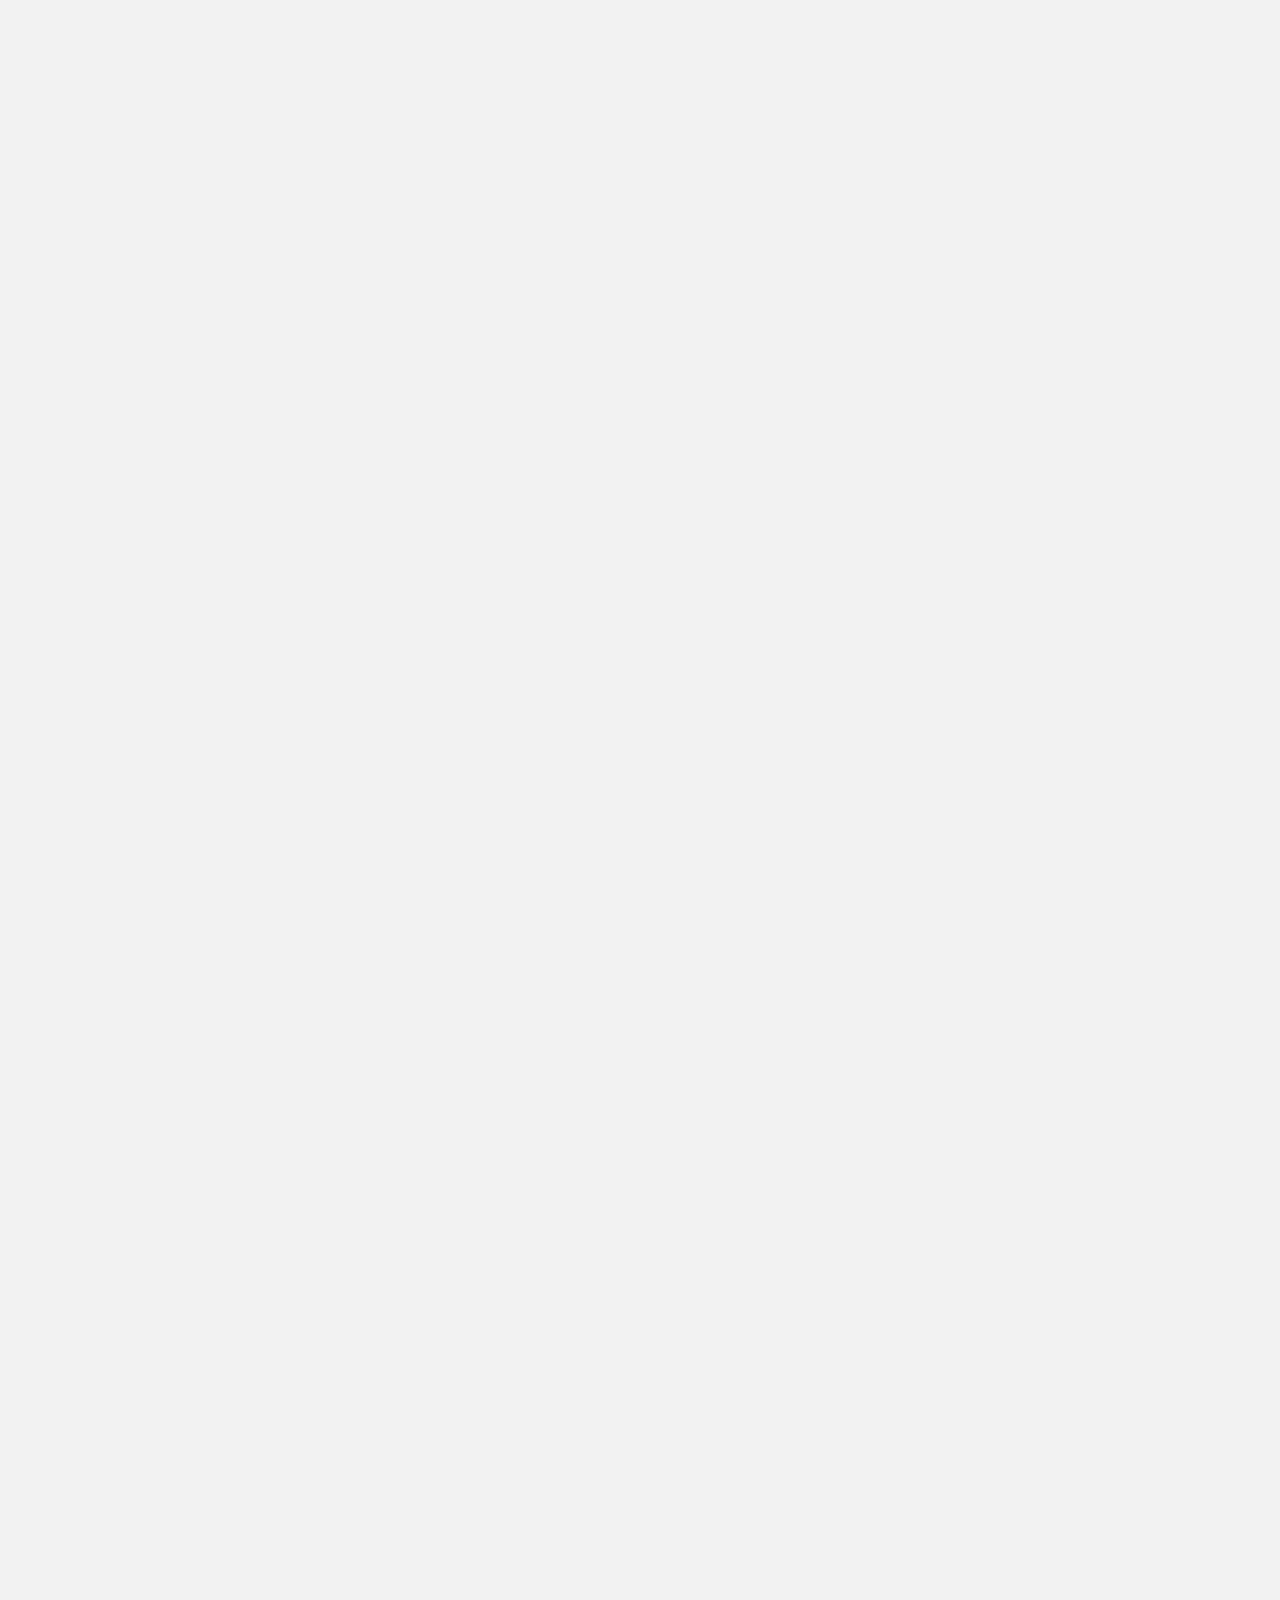
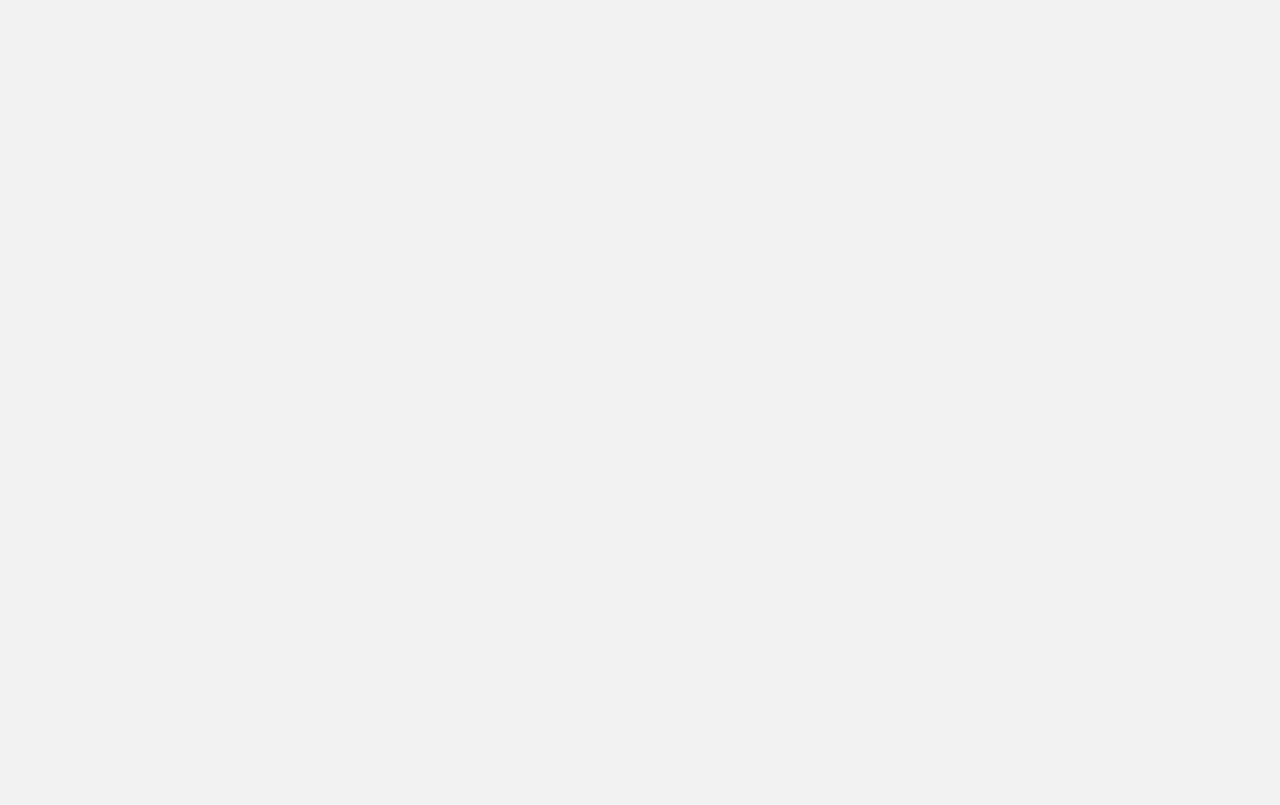
==== commit 219699b6: "changes" ====
--- a/index.html
+++ b/index.html
@@ -87,7 +87,11 @@
                   href="#"
                   class="header__logo-link w-inline-block text-4xl text-white"
                 >
-                  <img src="assets/logo.jpg" alt="KTS" class="header__logo h-12 rounded-lg" />
+                  <img
+                    src="assets/logo.jpg"
+                    alt="KTS"
+                    class="header__logo h-12 rounded-lg"
+                  />
                 </a>
               </div>
               <div class="header__col mod--2">
@@ -371,7 +375,8 @@
           </div>
           <div
             class="mx-auto max-w-7xl px-6 lg:px-8 mt-16 snap-start fade-in-element"
-          >
+          
+            id="hirelez">
             <div class="mx-auto max-w-2xl lg:max-w-none">
               <div class="grid grid-cols-1 gap-8 lg:grid-cols-3">
                 <div
@@ -400,7 +405,7 @@
                     <p class="mt-6 flex gap-x-2 text-sm text-neutral-950">
                       <time datetime="2023" class="font-semibold">Tool</time>
                       <span class="text-neutral-300" aria-hidden="true">/</span>
-                      <span>Human Resources</span>
+                      <span>Services</span>
                     </p>
                     <p
                       class="mt-6 font-display text-2xl font-semibold text-neutral-950"
@@ -645,11 +650,23 @@
                           class="pt-10 group-first:pt-0 group-first:before:hidden group-first:after:hidden relative before:absolute after:absolute before:bg-neutral-950 after:bg-neutral-950/10 before:left-0 before:top-0 before:h-px before:w-6 after:left-8 after:right-0 after:top-0 after:h-px"
                         >
                           <strong class="font-semibold text-neutral-950"
-                            >Web development.
+                            >Software development.
                           </strong>
                           We specialise in crafting beautiful, high quality web
-                          pages and web applications. Front-End Development &
-                          Backend Development
+                          pages and web applications. 
+                          From concept to deployment, we handle all stages of
+                          web and mobile application development.<br />
+                          <b>Front-End Development:</b>
+                          ReactJS, Angular, JavaScript
+                          <br />
+                          <b>Back-End Development:</b>
+                          NodeJS, Laravel (PHP), Java (Spring Boot), Python,
+                          <br />
+                          <b>Mobile App Development:</b>
+                          Flutter
+                          <br />
+                          <b>CRM Solutions:</b>
+                          Salesforce Development
                         </div>
                       </div>
                     </li>
@@ -686,6 +703,7 @@
                           <strong class="font-semibold text-neutral-950"
                             >Customer relationship management (CRM) Solutions
                           </strong>
+                          Our highly skilled team develops CRM solutions such as Salesforce and SAP for our clients.
                         </div>
                       </div>
                     </li>
@@ -857,7 +875,6 @@
           </div>
         </section>
         <section
-          id="hirelez"
           data-w-id="ef24d293-9726-646e-03fa-a7f9a6640997"
           class="section mod--business fade-in-element"
         >
@@ -918,13 +935,9 @@
                   opacity: 1;
                 "
               >
-                <h2 class="text-3xl">Outsourcing Services <br />at Hirelez</h2>
+                <h2 class="text-3xl">Outsourcing Services <br />at KTS Partners                </h2>
                 <p class="business__p mt-4">
-                  At Hirelez, we excel in turning your ideas into reality
-                  through our comprehensive outsourcing services. Our
-                  experienced product team and developers specialize in software
-                  development, ensuring that your vision is brought to life
-                  efficiently and effectively.
+                  At KTS Partners, we excel in turning your ideas into reality through our comprehensive outsourcing services. Our experienced product team and developers specialize in software development, ensuring that your vision is brought to life efficiently and effectively.
                 </p>
                 <div class="business__buttons">
                   <a
@@ -946,11 +959,11 @@
             </div>
           </div>
         </section>
-        <div class="bg-white py-24 sm:py-32 fade-in-element">
+        <div class="bg-white py-24 sm:py-32 fade-in-element" id="team">
           <div
             class="mx-auto grid max-w-7xl gap-x-8 gap-y-20 px-6 lg:px-8 xl:grid-cols-3"
           >
-            <div class="max-w-2xl">
+            <div class="max-w-2xl" >
               <h2
                 class="text-3xl font-bold tracking-tight text-gray-900 sm:text-4xl"
               >
@@ -989,7 +1002,7 @@
                 <div class="flex items-center gap-x-6">
                   <img
                     class="h-16 w-16 rounded-full object-cover"
-                    src="https://t3.ftcdn.net/jpg/03/97/01/50/360_F_397015069_YvoHexqYAKLGdeKNZktvjchm7bkQEsMc.jpg"
+                    src="./assets/francis.jpg"
                     alt=""
                   />
                   <div>
@@ -1007,8 +1020,8 @@
               <li>
                 <div class="flex items-center gap-x-6">
                   <img
-                    class="h-16 w-16 rounded-full"
-                    src="https://images.unsplash.com/photo-1494790108377-be9c29b29330?ixlib=rb-1.2.1&ixid=eyJhcHBfaWQiOjEyMDd9&auto=format&fit=facearea&facepad=2&w=256&h=256&q=80"
+                    class="h-16 w-16 rounded-full object-cover"
+                    src="https://t4.ftcdn.net/jpg/04/13/55/45/360_F_413554591_BQzOaigFwRTgpoXU8WLY6hhQZYzijQek.jpg"
                     alt=""
                   />
                   <div>
@@ -1018,7 +1031,7 @@
                       Adefusika Stella
                     </h3>
                     <p class="text-sm font-semibold leading-6 text-indigo-600">
-                      HR
+                      HR Manager
                     </p>
                   </div>
                 </div>
@@ -1046,7 +1059,7 @@
                 <div class="flex items-center gap-x-6">
                   <img
                     class="h-16 w-16 rounded-full object-cover"
-                    src="https://news.vt.edu/content/news_vt_edu/en/articles/2018/02/univrel-upliftingblackmen/_jcr_content/article-image.transform/m-medium/image.jpg"
+                    src="./assets/victor.jpg"
                     alt=""
                   />
                   <div>
@@ -1057,6 +1070,45 @@
                     </h3>
                     <p class="text-sm font-semibold leading-6 text-indigo-600">
                       Senior Software Engineer
+                    </p>
+                  </div>
+                </div>
+              </li>
+              <li>
+                <div class="flex items-center gap-x-6">
+                  <img
+                    class="h-16 w-16 rounded-full object-cover"
+                    src="./assets/seu.jpg"
+                    alt=""
+                  />
+                  <div>
+                    <h3
+                      class="text-base font-semibold leading-7 tracking-tight text-gray-900"
+                    >
+                    Omopekun Smart
+                    </h3>
+                    <p class="text-sm font-semibold leading-6 text-indigo-600">
+                      Technical Project Manager
+                    </p>
+                  </div>
+                </div>
+              </li>
+              <li>
+                <div class="flex items-center gap-x-6">
+                  <img
+                    class="h-16 w-16 rounded-full object-cover"
+                    src="https://news.vt.edu/content/news_vt_edu/en/articles/2018/02/univrel-upliftingblackmen/_jcr_content/article-image.transform/m-medium/image.jpg"
+                    alt=""
+                  />
+                  <div>
+                    <h3
+                      class="text-base font-semibold leading-7 tracking-tight text-gray-900"
+                    >
+                    Azeez Isau
+                    </h3>
+                    <p class="text-sm font-semibold leading-6 text-indigo-600">
+                      Engineering Manager
+
                     </p>
                   </div>
                 </div>
@@ -1268,7 +1320,7 @@
                     tabindex="0"
                   >
                     <div class="footer__drop-arrow"></div>
-                    <div class="footer__title">Community</div>
+                    <div class="footer__title">Contact</div>
                   </div>
                   <nav
                     class="footer__drop-list w-dropdown-list"
@@ -1286,6 +1338,32 @@
                           ><div class="nav-txt-anim">
                             <div class="nav-txt mod--over">LinkedIn</div>
                             <div class="nav-txt">LinkedIn</div>
+                          </div></a
+                        >
+                      </li>
+                      <li class="footer__list-item">
+                        <a
+                          data-anim="link"
+                          href="tel:+2348039650683"
+                          target="_blank"
+                          class="footer__nav-link w-inline-block"
+                          tabindex="0"
+                          ><div class="nav-txt-anim">
+                            <div class="nav-txt mod--over">+2348039650683</div>
+                            <div class="nav-txt">+2348039650683</div>
+                          </div></a
+                        >
+                      </li>
+                      <li class="footer__list-item">
+                        <a
+                          data-anim="link"
+                          href="mailto:info@ktspartners.org"
+                          target="_blank"
+                          class="footer__nav-link w-inline-block"
+                          tabindex="0"
+                          ><div class="nav-txt-anim">
+                            <div class="nav-txt mod--over">info@ktspartners.org</div>
+                            <div class="nav-txt">info@ktspartners.org</div>
                           </div></a
                         >
                       </li>
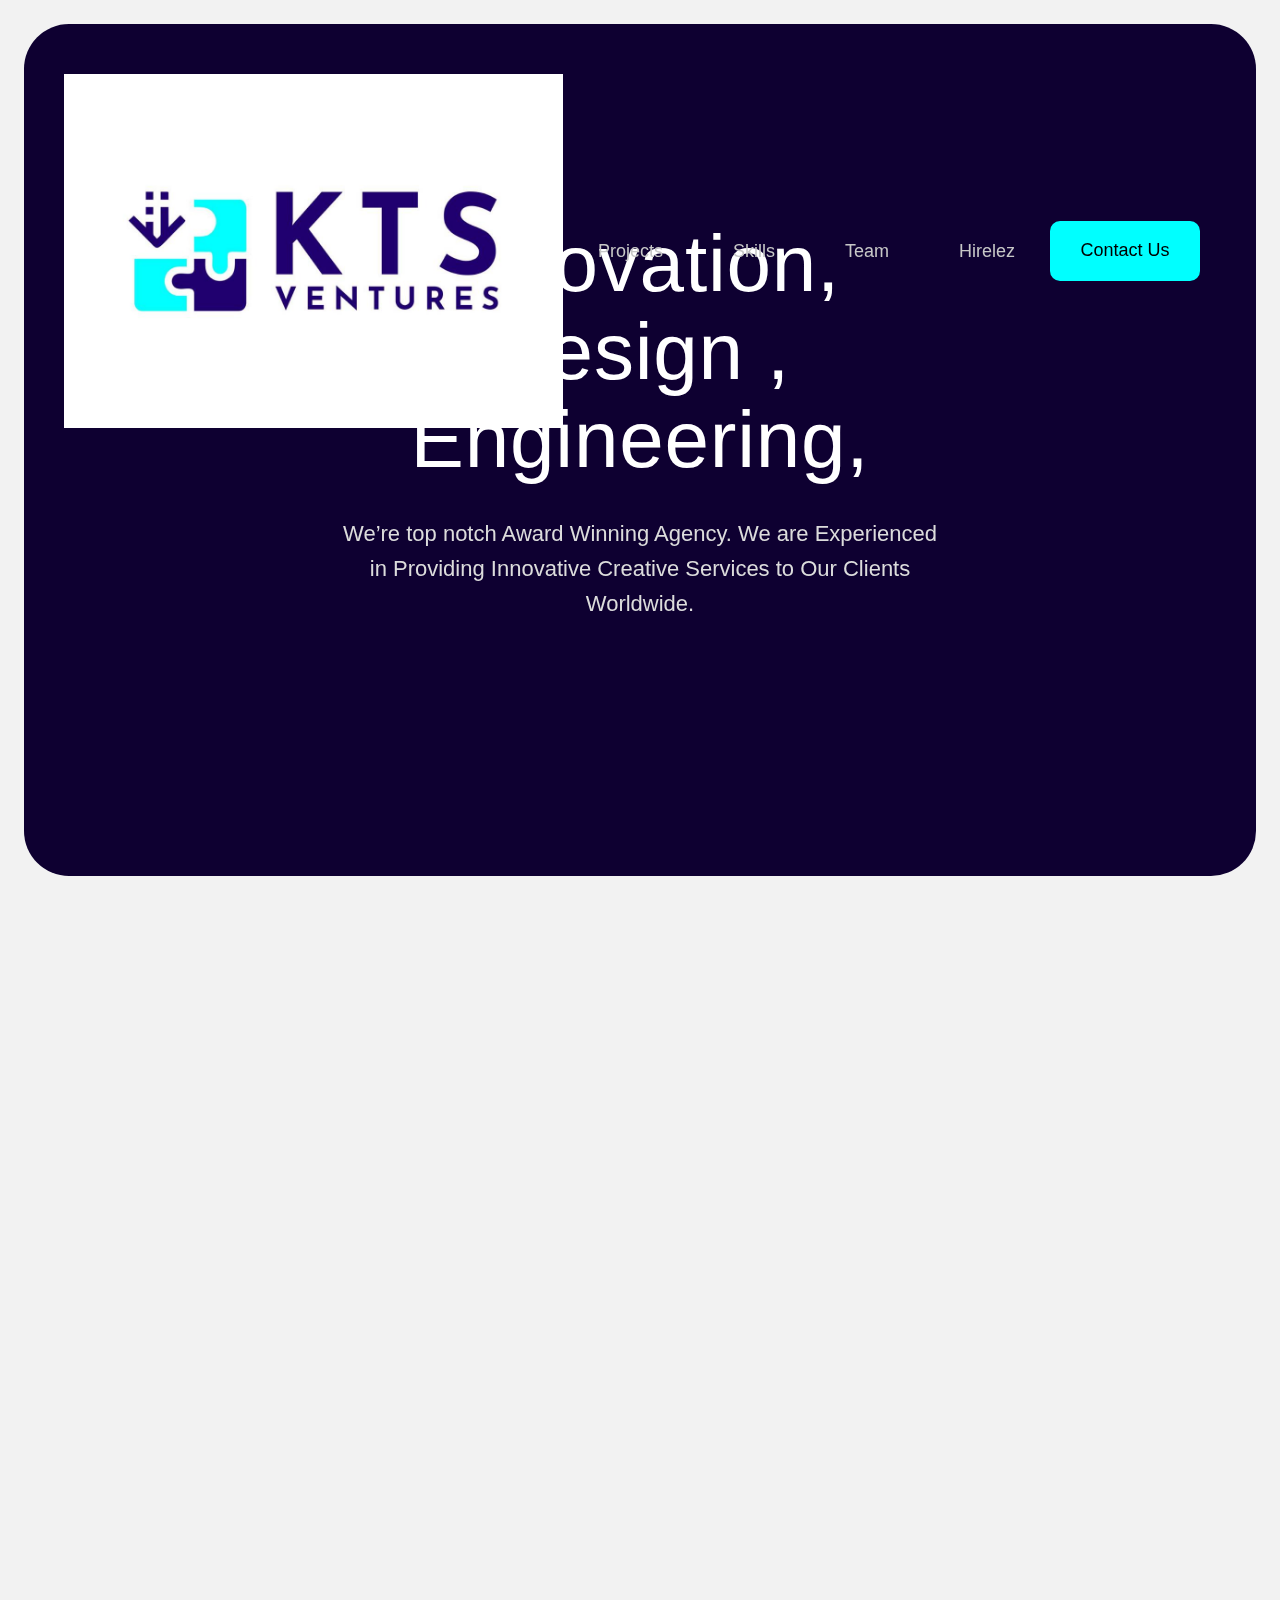
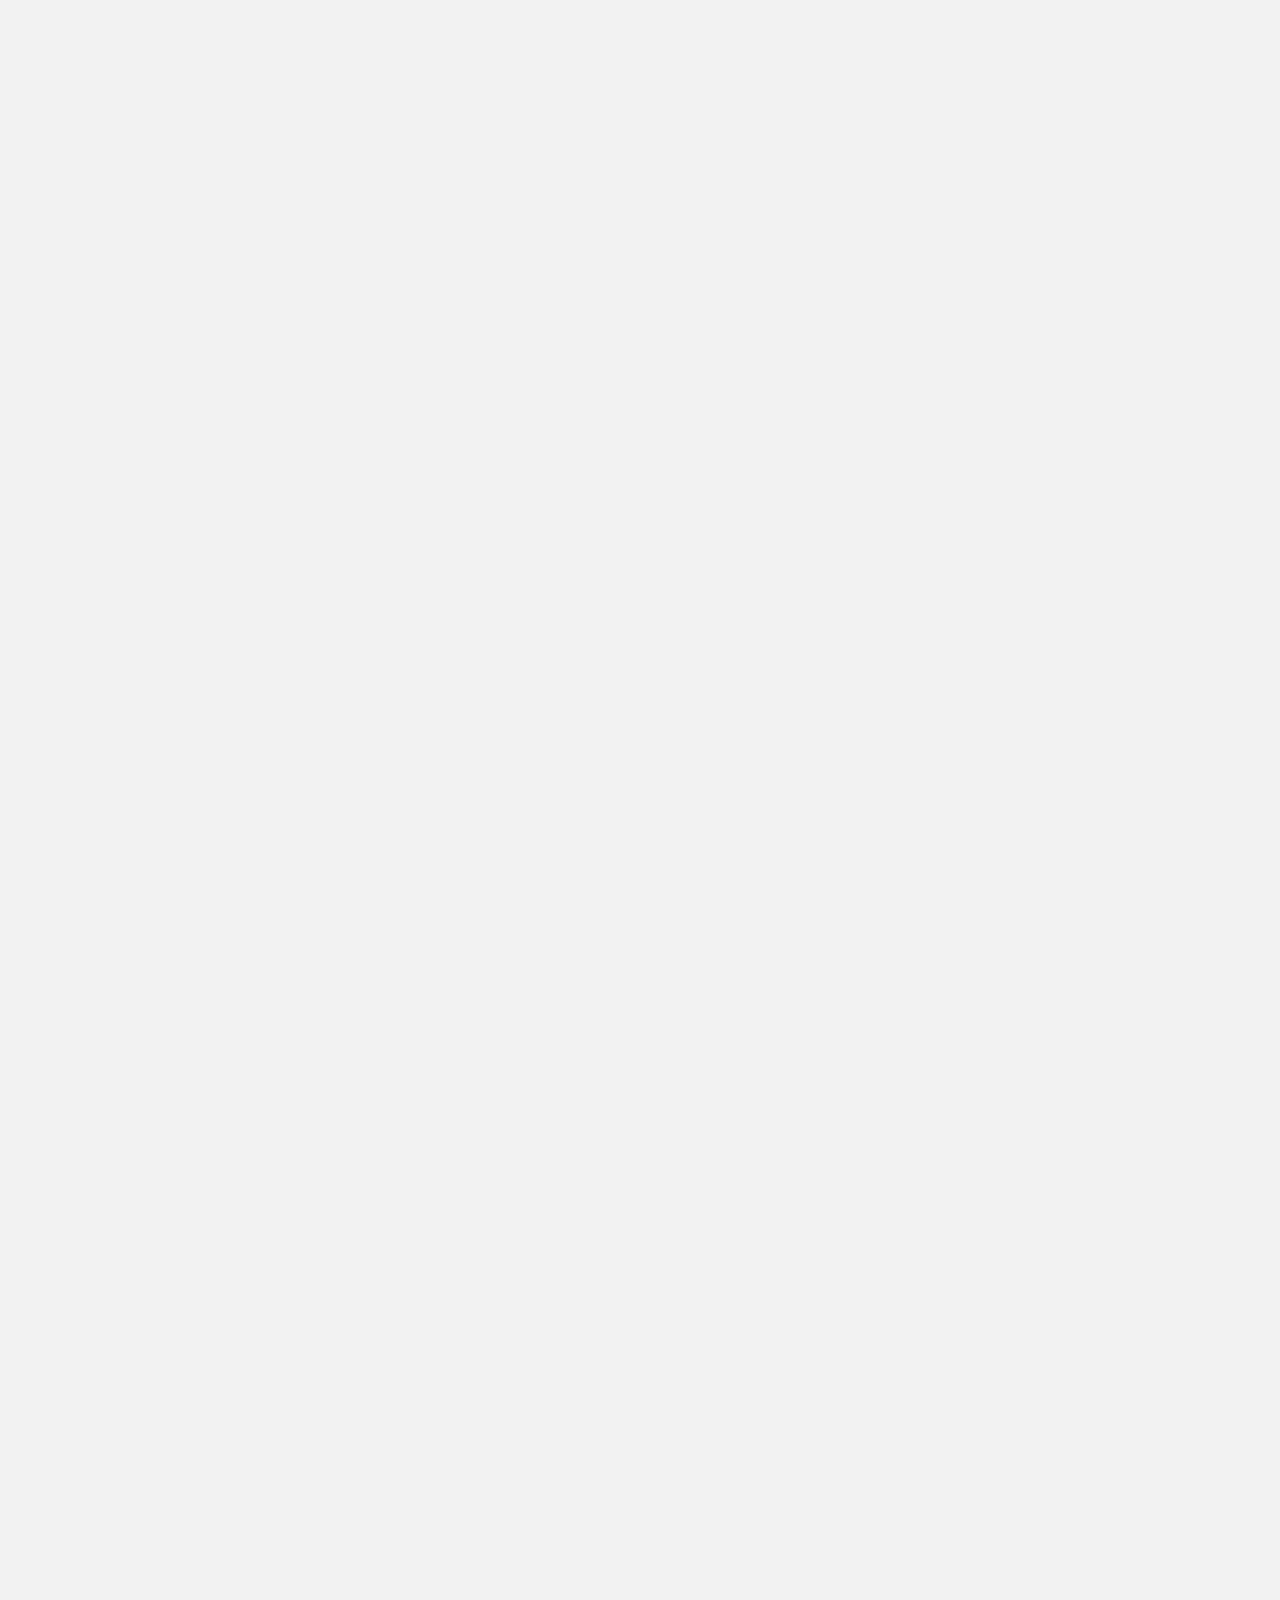
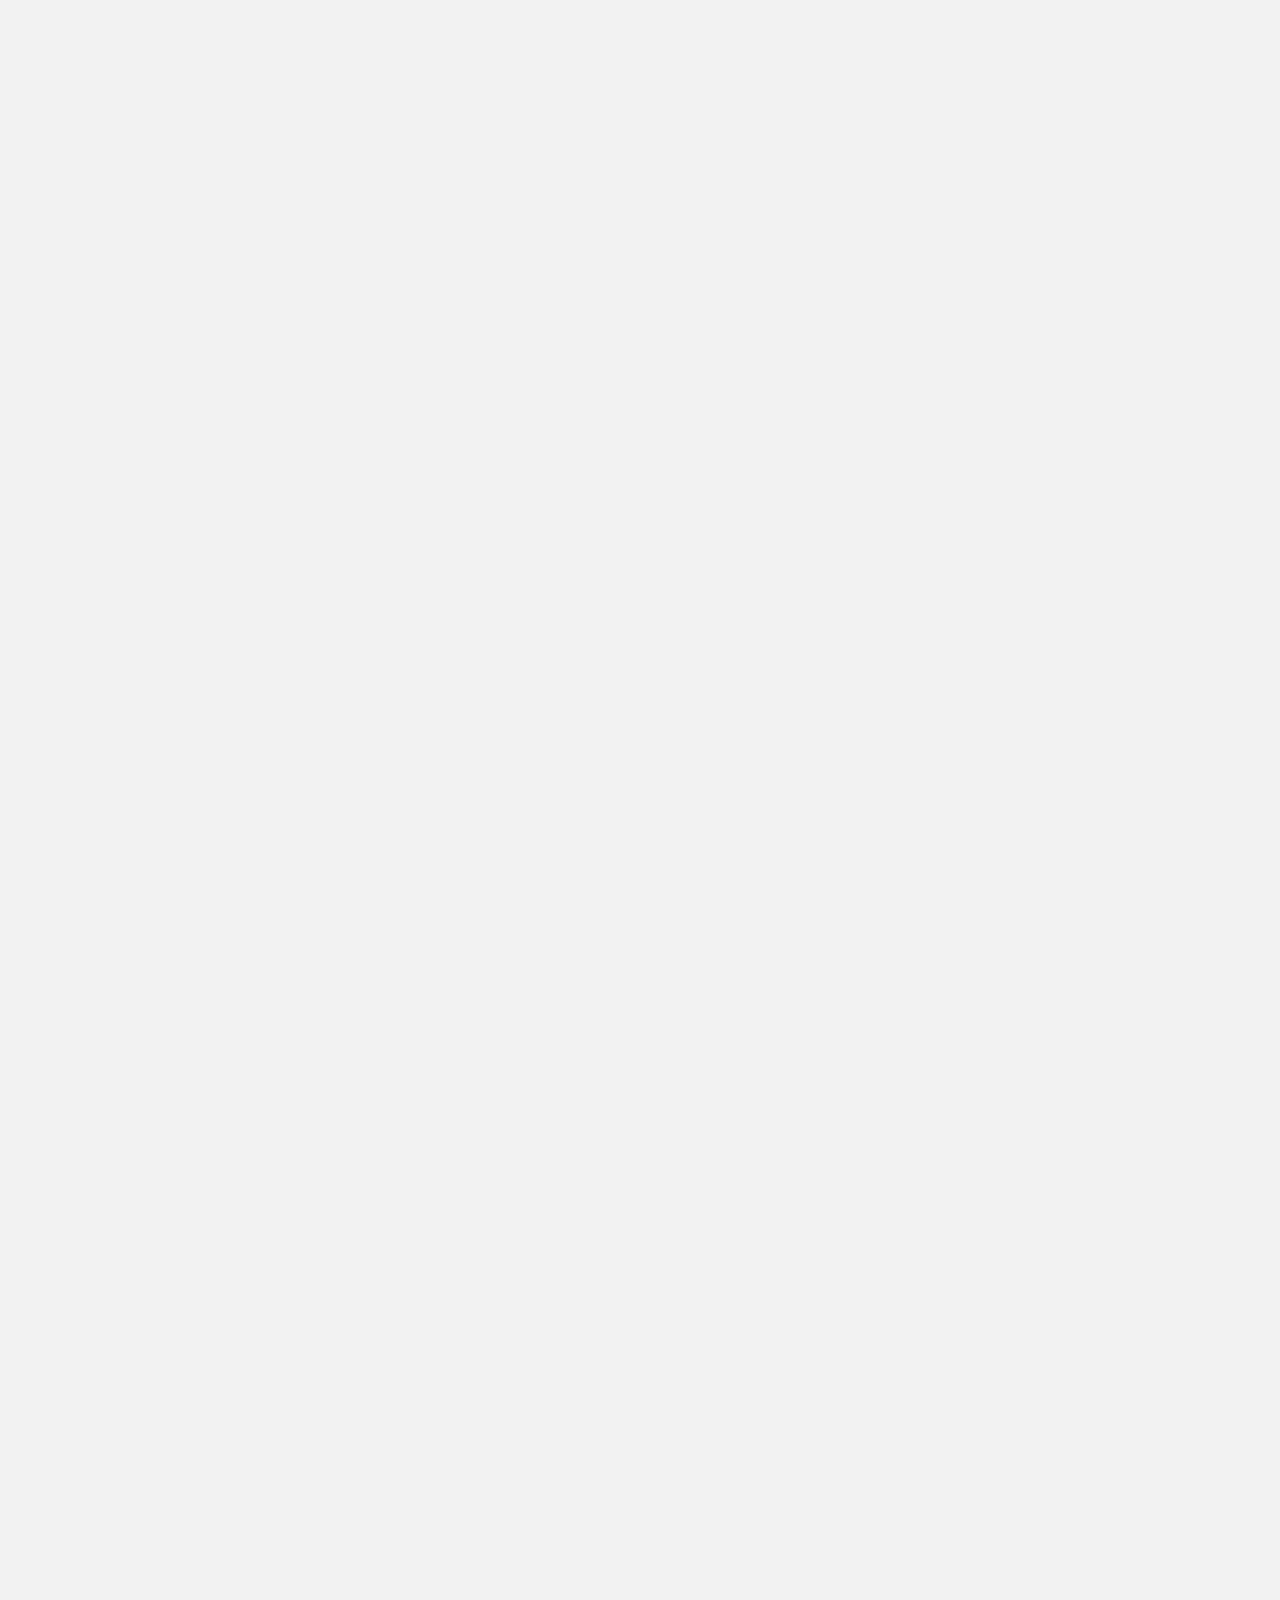
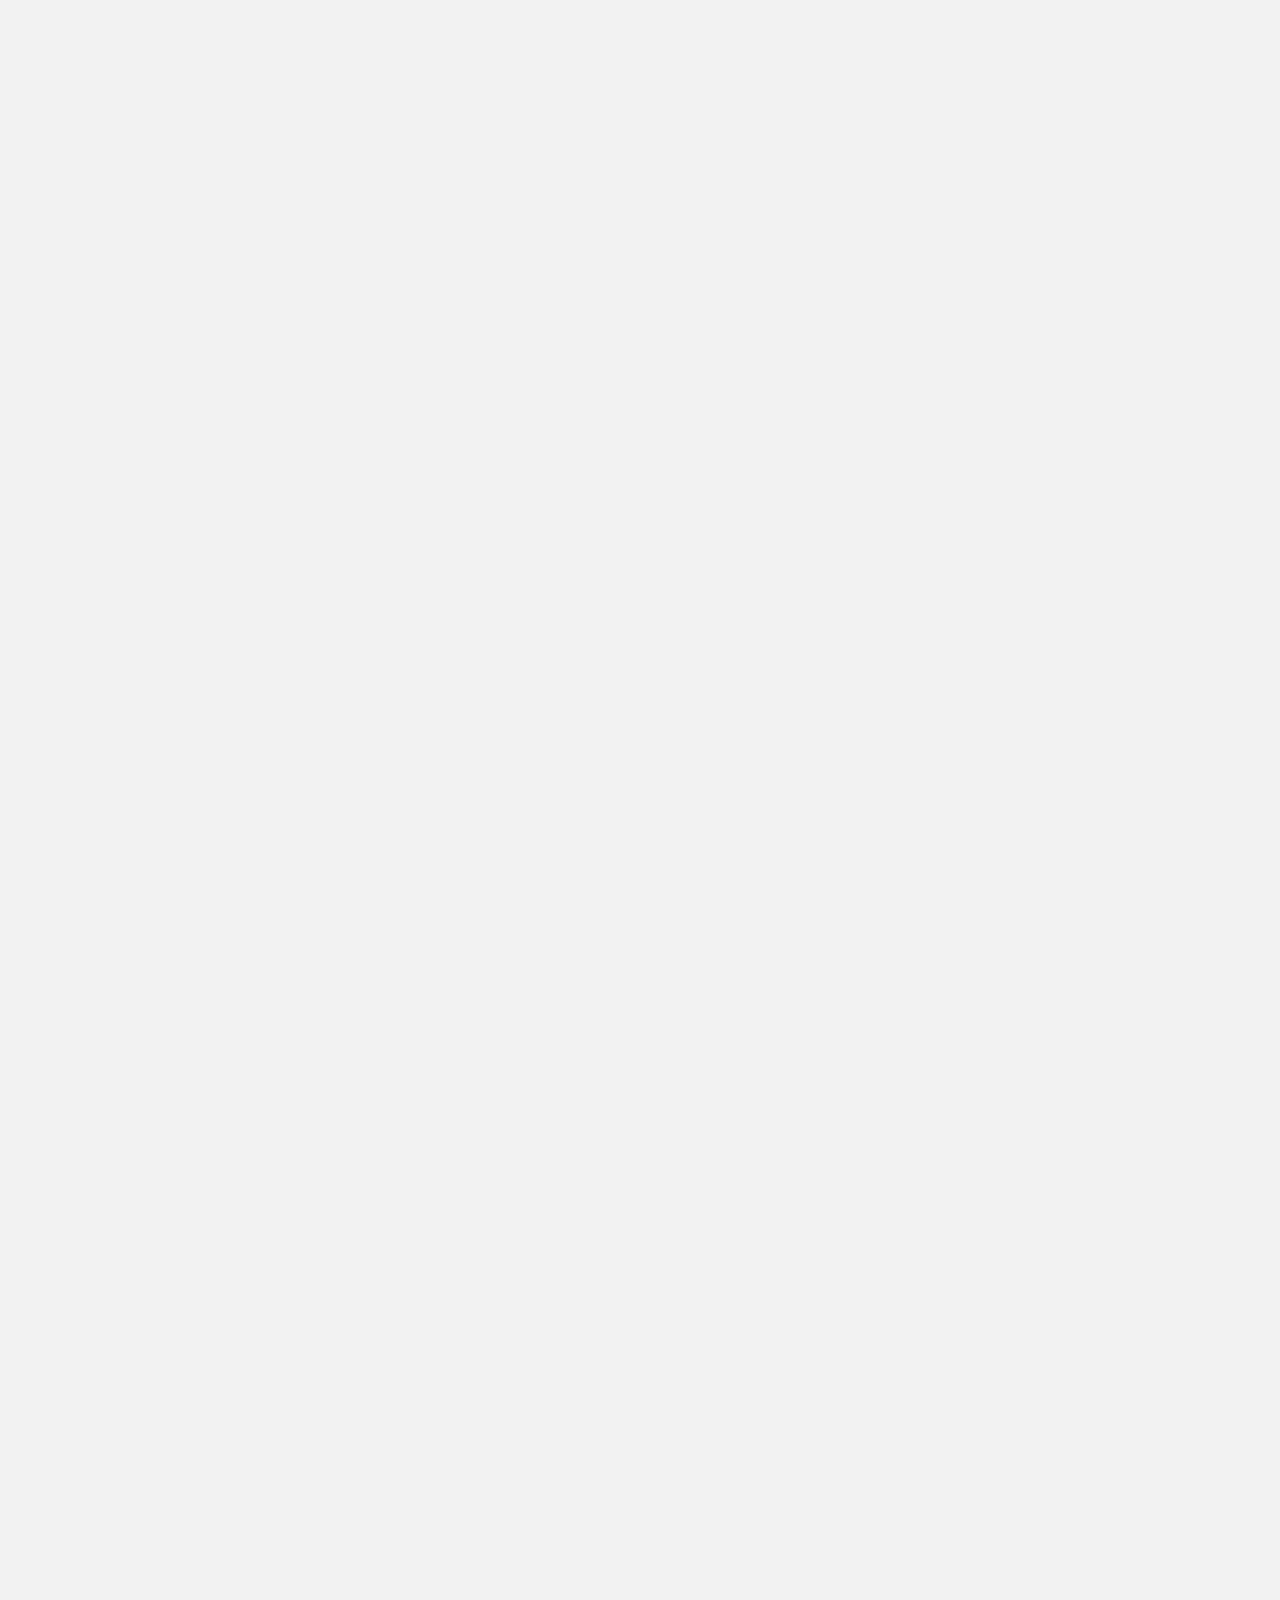
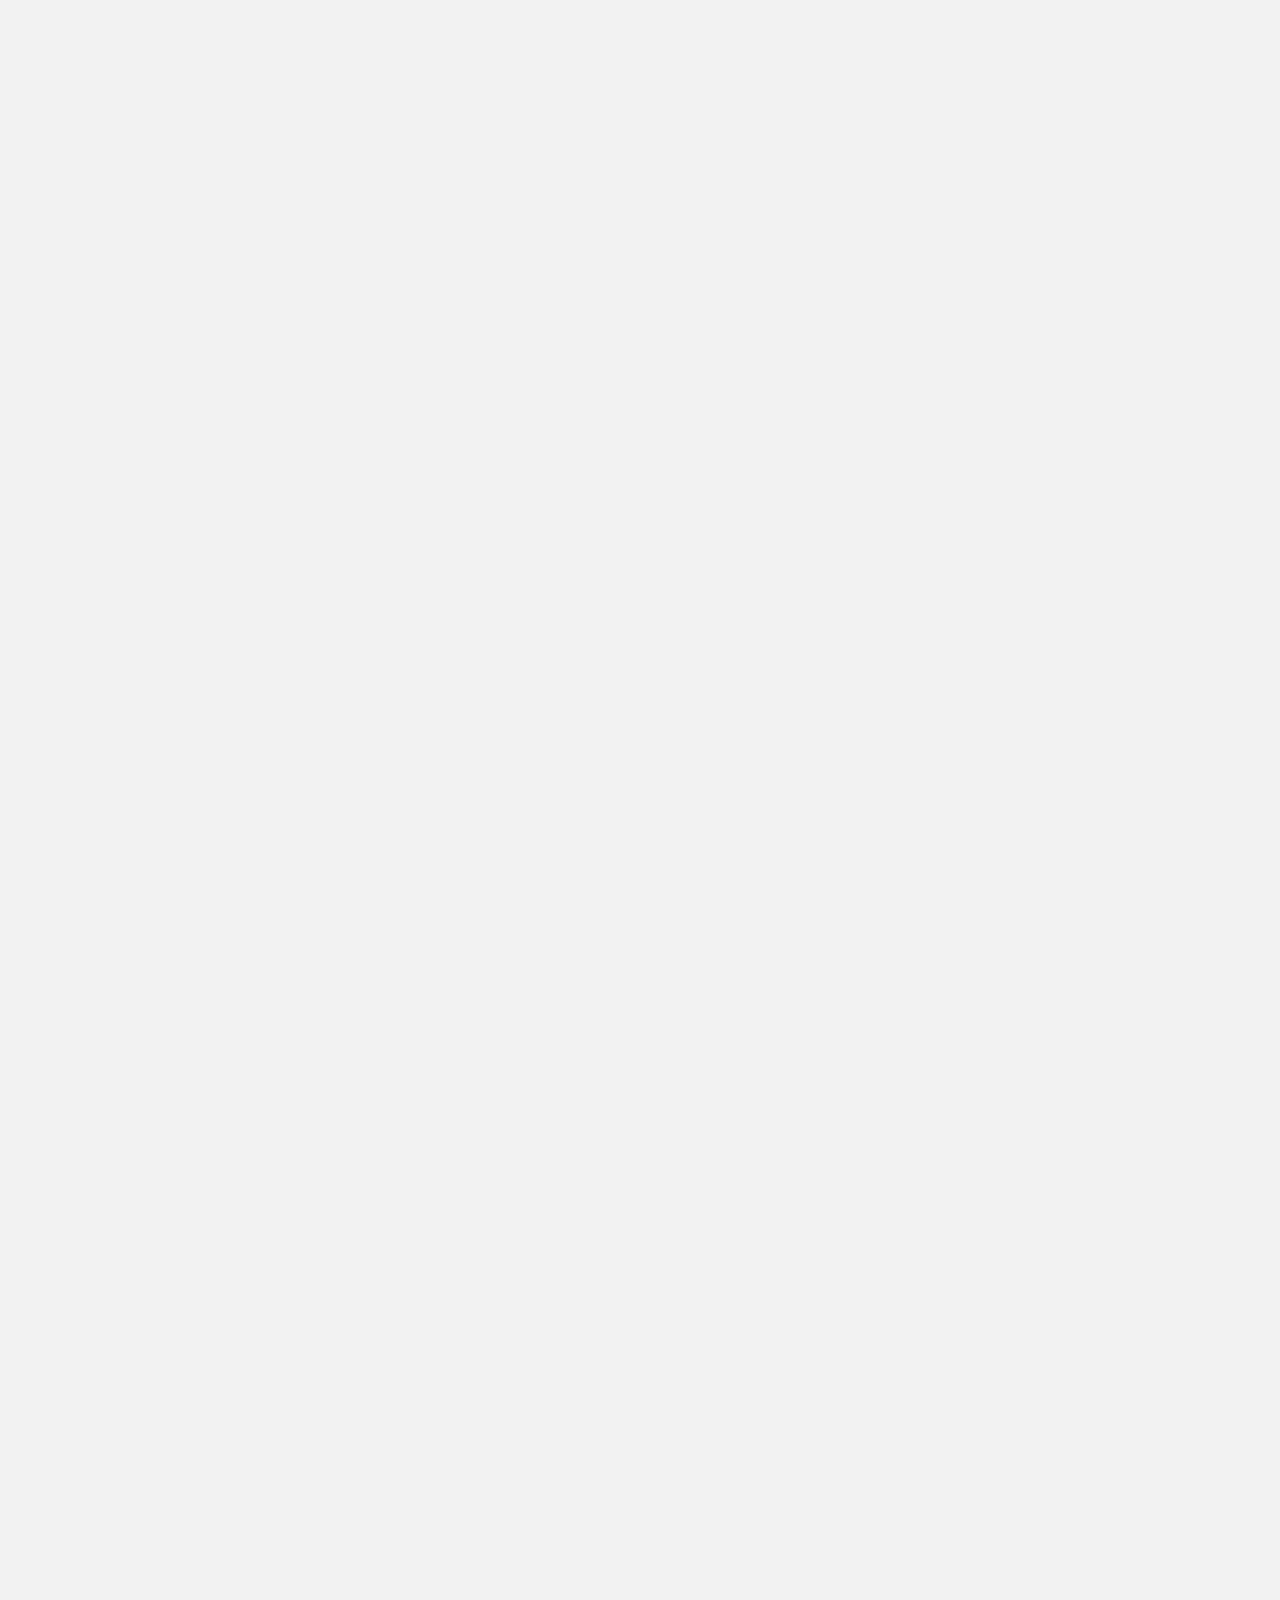
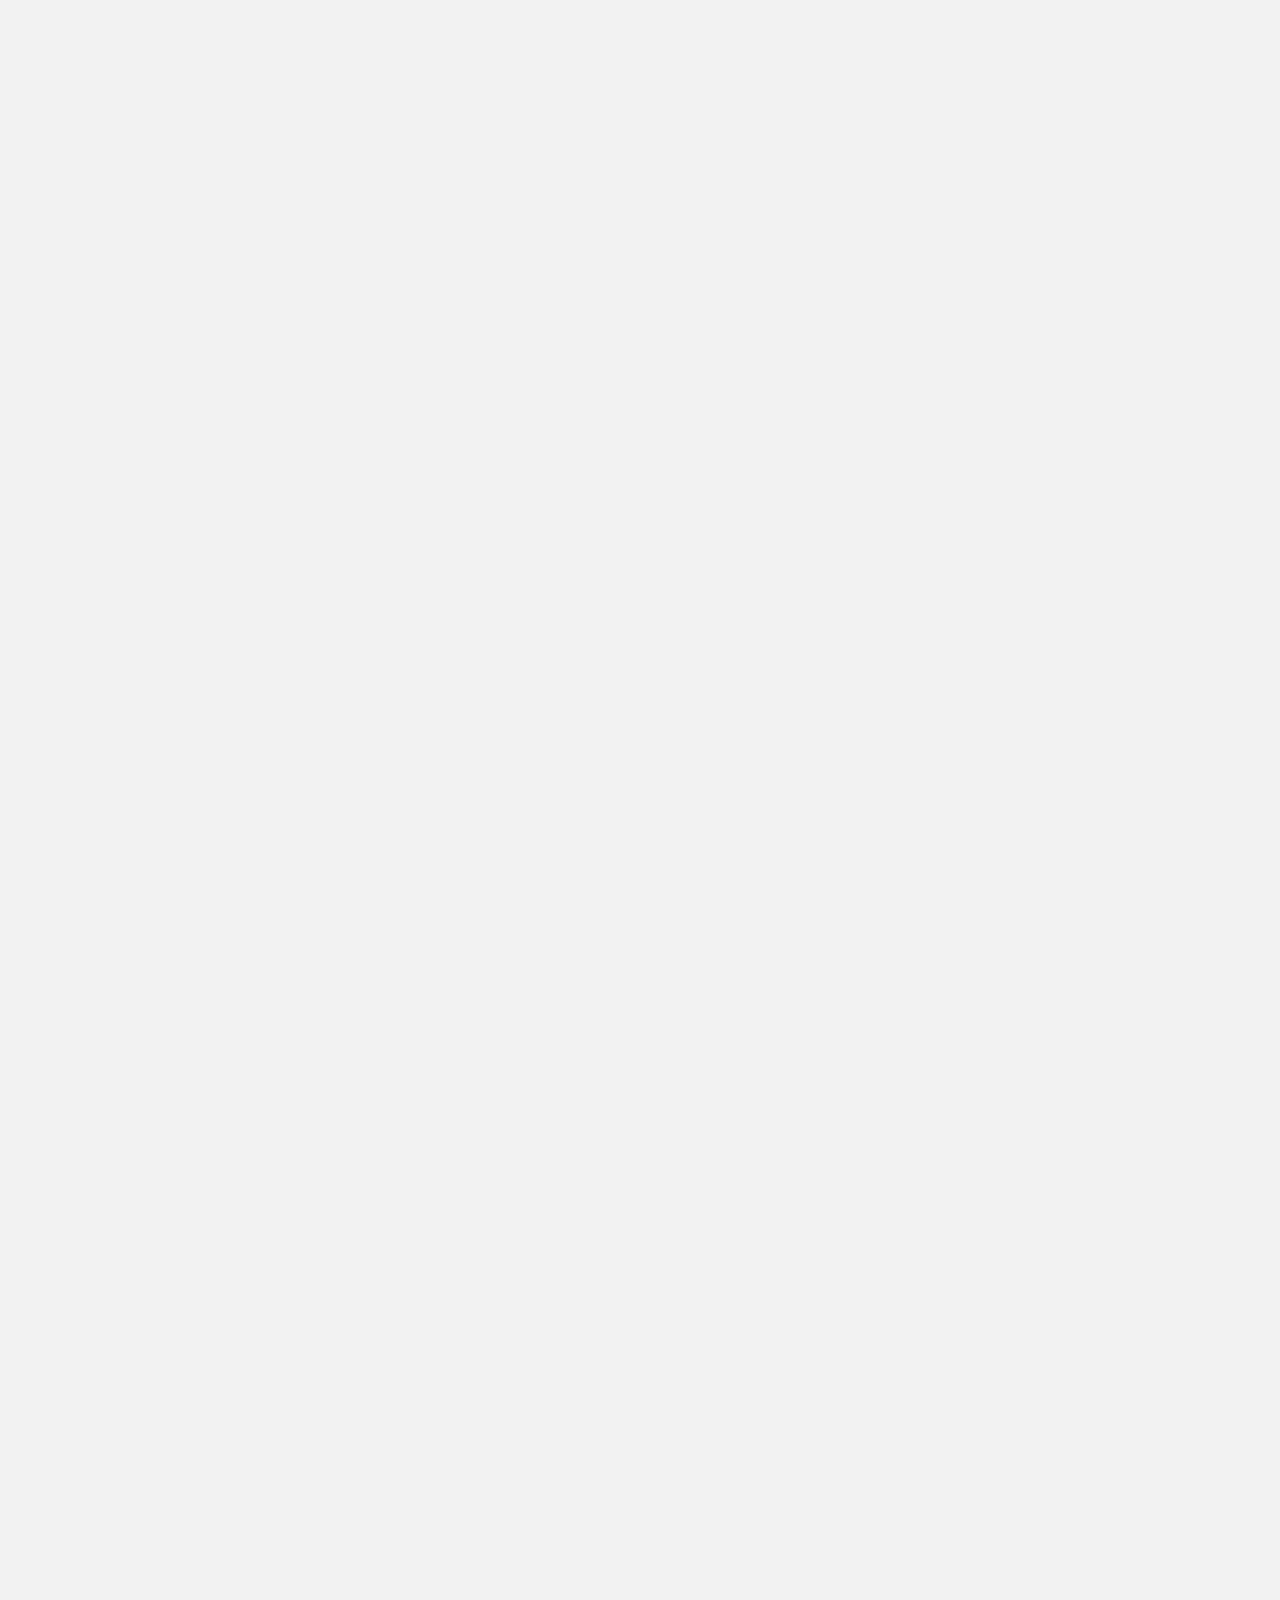
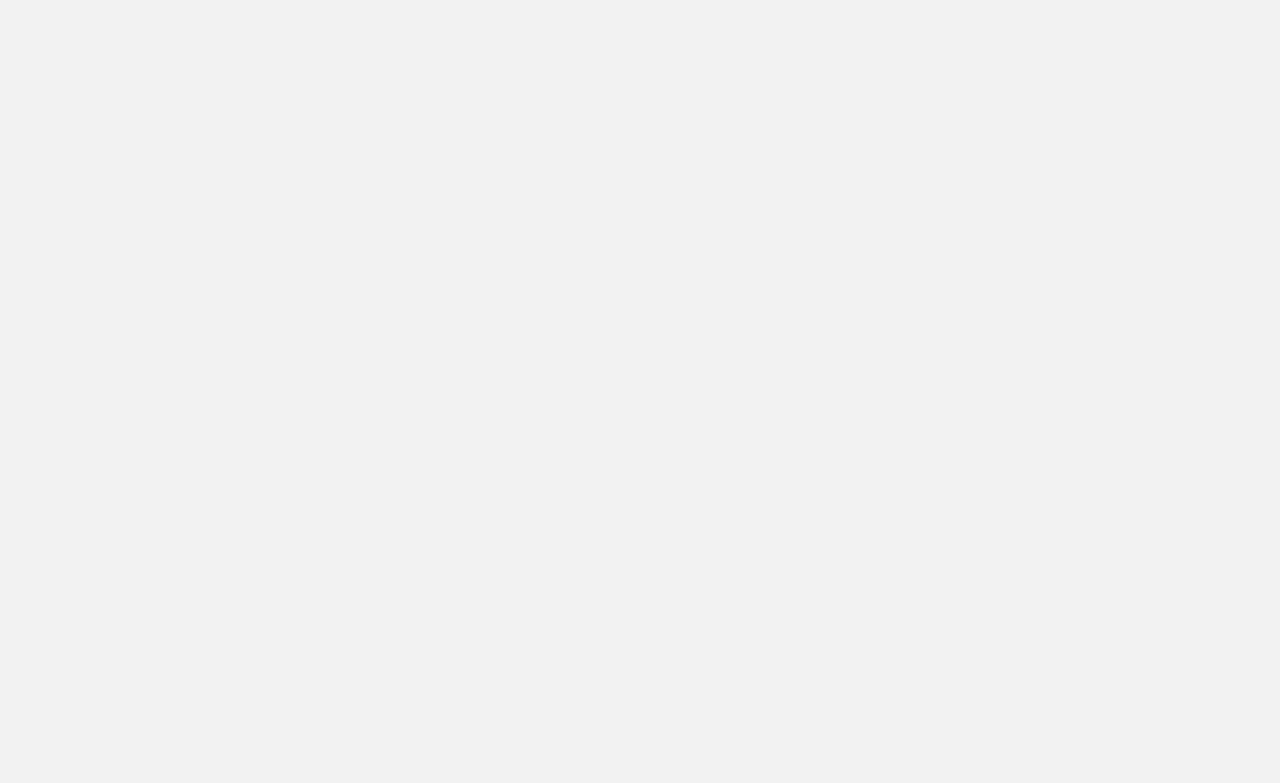
==== commit e4f2122d: "fix all doc issues" ====
--- a/index.html
+++ b/index.html
@@ -662,11 +662,7 @@
                           <b>Back-End Development:</b>
                           NodeJS, Laravel (PHP), Java (Spring Boot), Python,
                           <br />
-                          <b>Mobile App Development:</b>
-                          Flutter
                           <br />
-                          <b>CRM Solutions:</b>
-                          Salesforce Development
                         </div>
                       </div>
                     </li>
